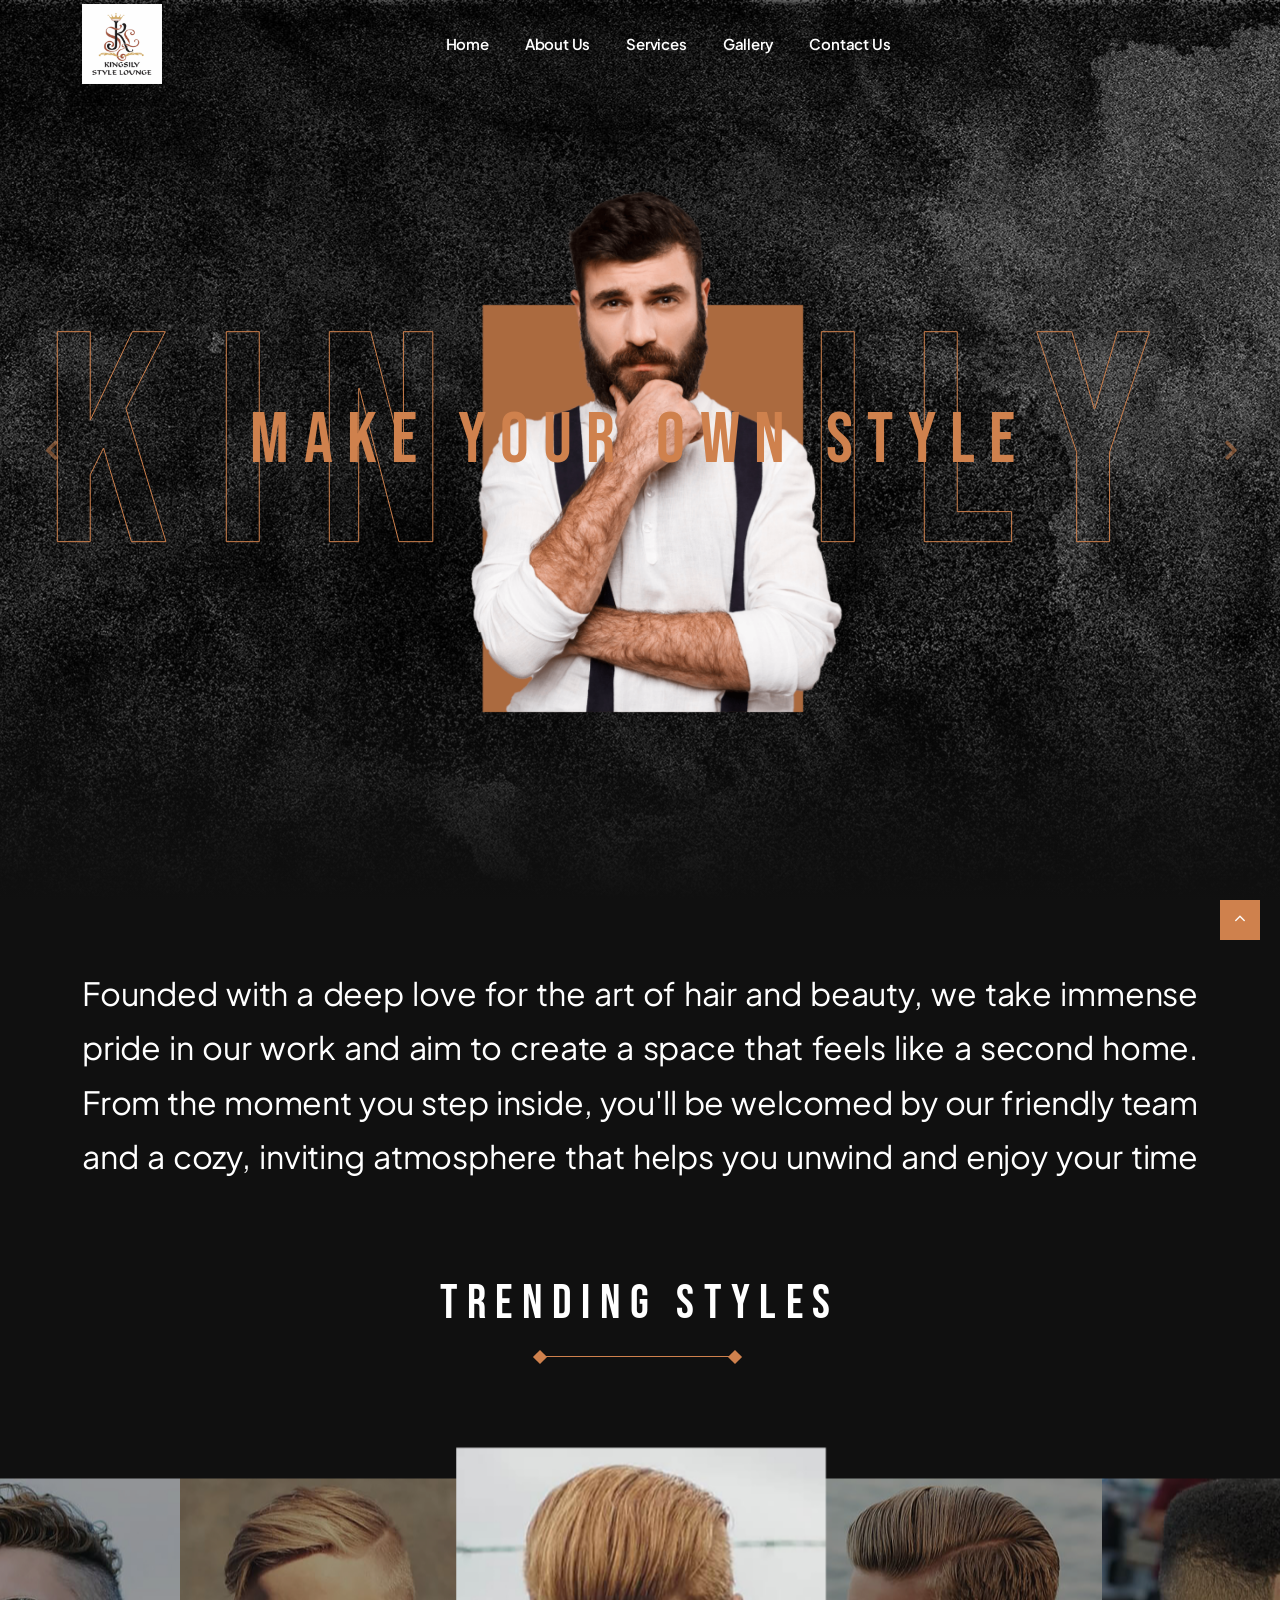
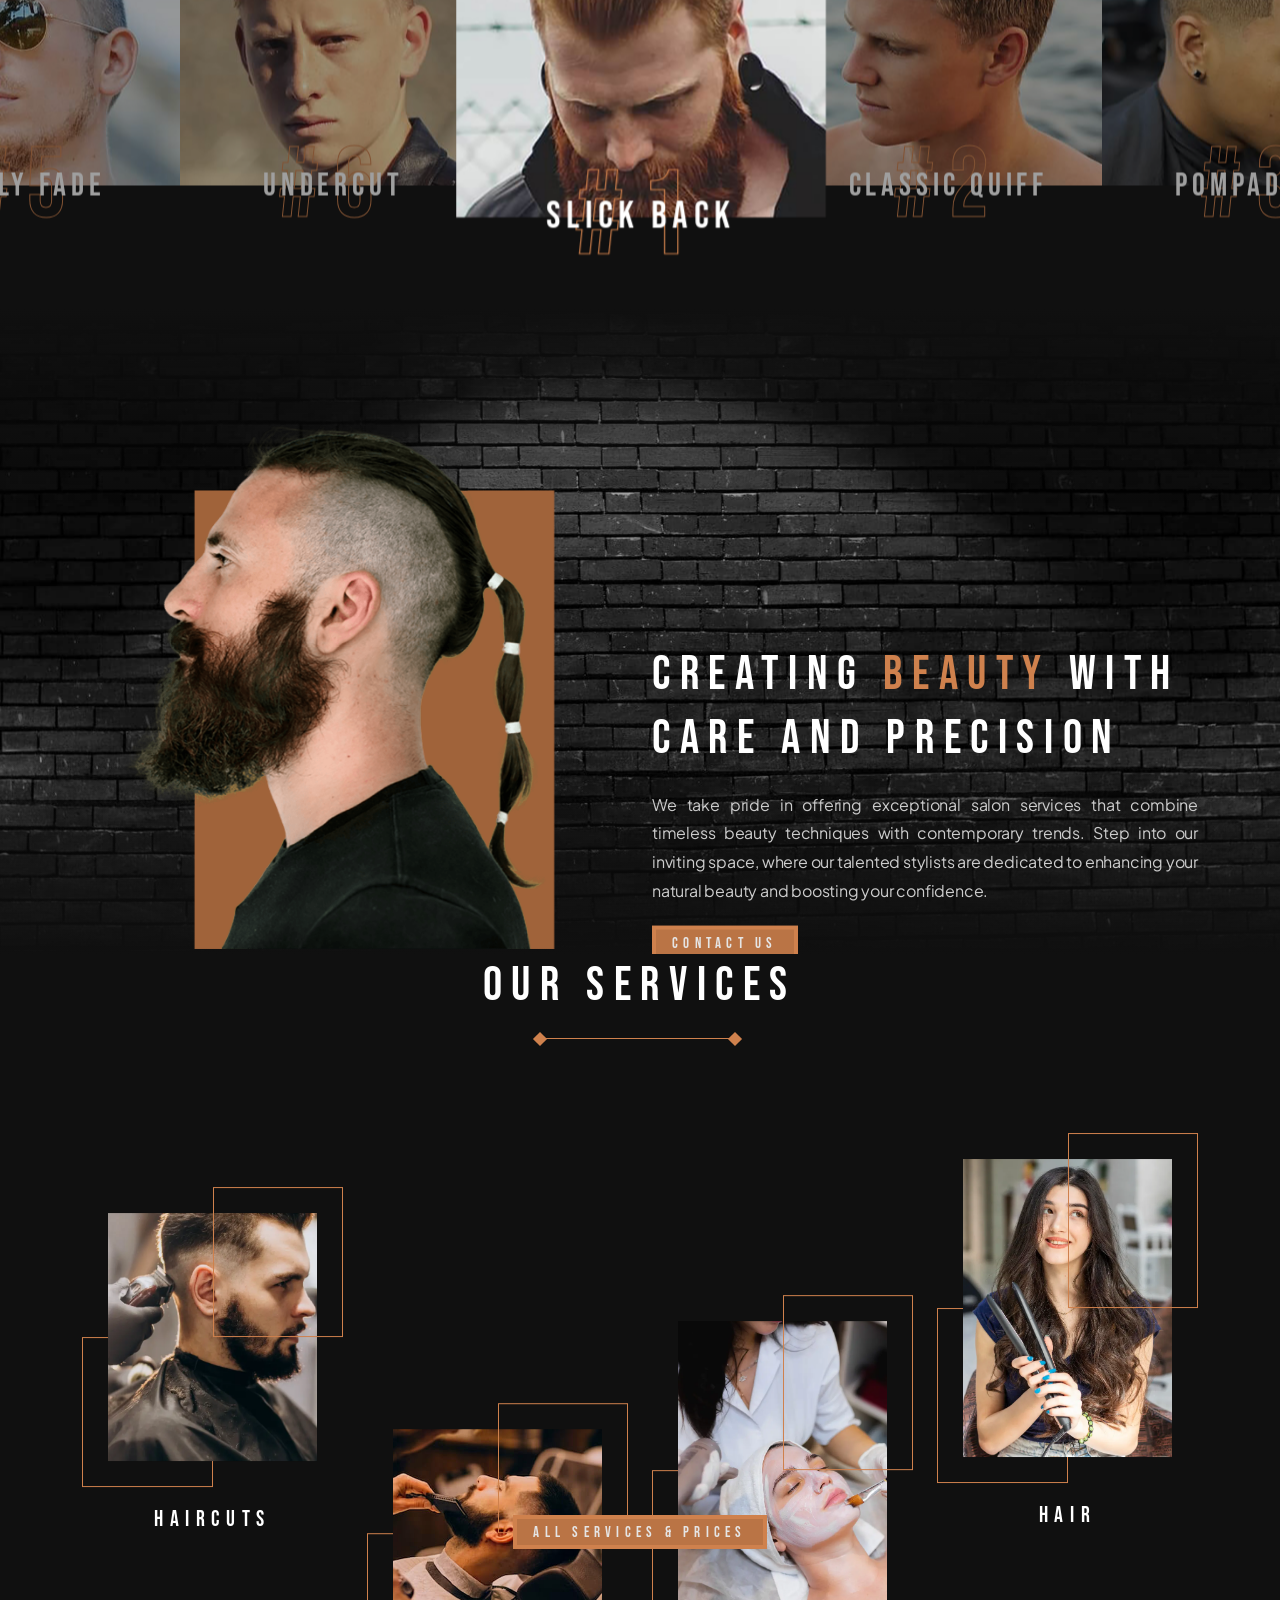
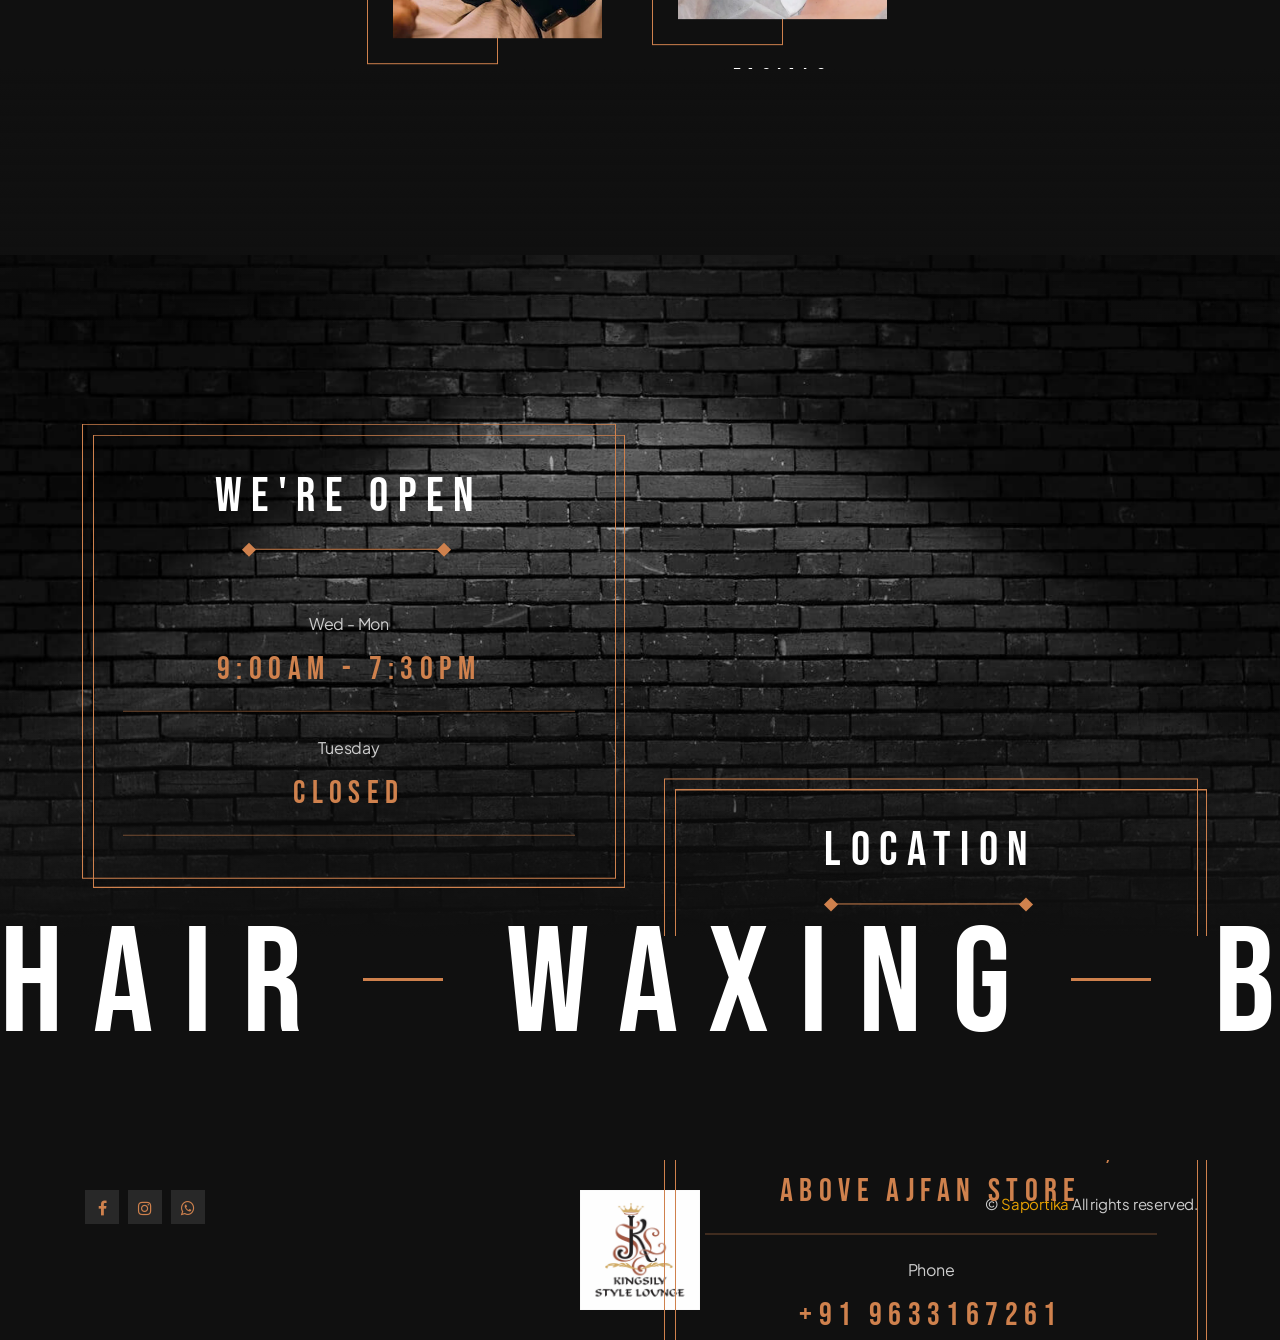
==== index.html @ b2669f30 "Commit" ====
<!DOCTYPE html>
<html lang="zxx">

<head>
    <title>Blaxcut - Barbershop Website Template</title>
    <link rel="icon" href="images/icon.png" type="image/gif" sizes="16x16">
    <meta content="text/html;charset=utf-8" http-equiv="Content-Type">
    <meta content="width=device-width, initial-scale=1.0" name="viewport" >
    <meta content="Blaxcut - Barbershop Website Template" name="description" >
    <meta content="" name="keywords" >
    <meta content="" name="author" >
    <!-- CSS Files
    ================================================== -->
    <link href="css/bootstrap.min.css" rel="stylesheet" type="text/css" id="bootstrap">
    <link href="css/mdb.min.css" rel="stylesheet" type="text/css" id="mdb" >
    <link href="css/plugins.css" rel="stylesheet" type="text/css" >
    <link href="css/style.css" rel="stylesheet" type="text/css" >
    <link href="css/coloring.css" rel="stylesheet" type="text/css" >
    <!-- color scheme -->
    <link id="colors" href="css/colors/scheme-01.css" rel="stylesheet" type="text/css" >
</head>

<body class="dark-scheme">
    <div id="wrapper">
        
        <!-- page preloader begin -->
        <div id="de-loader"></div>
        <!-- page preloader close -->

        <!-- header begin -->
        <header class="transparent">
            <div class="container">
                <div class="row">
                    <div class="col-md-12">
                        <div class="de-flex sm-pt10">
                            <div class="de-flex-col">
                                <div class="de-flex-col">
                                    <!-- logo begin -->
                                    <div id="logo">
                                        <a href="index.html">
                                            <img class="logo-main" src="images/logo2.png" alt="" style="max-width: 80px;">
                                            <img class="logo-mobile" src="images/logo2.png" alt="" style="max-width: 80px;">
                                        </a>
                                    </div>
                                    <!-- logo close -->
                                </div>
                            </div>
                            <div class="de-flex-col header-col-mid">
                                <ul id="mainmenu">
                                    <li><a class="menu-item" href="index.html">Home</a></li>
                                    <li><a class="menu-item" href="about.html">About Us</a></li>
                                    <li><a class="menu-item" href="services.html">Services</a></li>
                                    <li><a class="menu-item" href="gallery.html">Gallery</a></li>
                                    <li><a class="menu-item" href="contact.html">Contact Us</a></li>
                                </ul>
                            </div>
                            <div class="de-flex-col">
                                <div class="menu_side_area">
                                    
                                </div>
                            </div>
                        </div>
                    </div>
                </div>
            </div>
        </header>
        <!-- header close -->
        <!-- content begin -->
        <div class="no-bottom no-top" id="content">
            <div id="top"></div>
            <section id="de-carousel" class="no-top no-bottom carousel slide text-light carousel-fade" data-mdb-ride="carousel">
              <!-- Inner -->
              <div class="carousel-inner">
                    <!-- Single item -->
                    <div class="carousel-item active jarallax">
                        <img src="images/background/7.jpg" class="jarallax-img" alt="">
                        <div class="d-content relative z1000">
                            <div class="wm wm-carousel mt-30" data-jarallax-element="-50">
                                <div class="wow fadeInRight">Kingsily <span class="t2">Style Lounge</span></div>
                            </div>
                            <div class="top-center">
                                <div class="wow fadeInRight">
                                    <h1 class="id-color">Make Your Own Style</h1>
                                </div>
                            </div>                        
                            <div class="v-center">
                                <div class="container">
                                        <div class="row align-items-center">     
                                            <div class="col-lg-6 offset-lg-3 d-flex">
                                                <img src="images/misc/man.png" class="wow fadeInLeft" data-wow-delay=".3s" data-wow-duration="1.5s" alt="">
                                            </div>
                                        </div>
                                    </div>
                            </div>
                        </div>
                        <div class="de-gradient-edge-bottom"></div>
                    </div>
                    <!-- Single item -->                    
                
                </div>
              <!-- Inner -->

              <!-- Controls -->
              <a class="carousel-control-prev" href="#de-carousel" role="button" data-mdb-slide="prev">
                <span class="carousel-control-prev-icon" aria-hidden="true"></span>
                <span class="sr-only">Previous</span>
              </a>
              <a class="carousel-control-next" href="#de-carousel" role="button" data-mdb-slide="next">
                <span class="carousel-control-next-icon" aria-hidden="true"></span>
                <span class="sr-only">Next</span>
              </a>              
            </section>

            <section aria-label="section" class="no-top no-bottom">

                <div class="container">
                    <div class="row">
                        <div class="col-lg-12" data-jarallax-element="-50">
                            <p class="lead big wow fadeInUp justify">Founded with a deep love for the art of hair and beauty, we take immense pride in our work and aim to create a space that feels like a second home. From the moment you step inside, you'll be welcomed by our friendly team and a cozy, inviting atmosphere that helps you unwind and enjoy your time with us.
                            </p>
                        </div>
                    </div>
                </div>
            </section>

            <section id="section-trending" class="pt80">
                <div class="container-fluid">
                    <div class="row">
                        <div class="col-lg-8 offset-lg-2 text-center">
                            <h2 class="wow fadeIn">Trending Styles</h2>
                            <div class="de-separator"></div>
                            <div class="spacer-single"></div>
                        </div>
                    </div>
                    <div class="row">
                        <div class="col-lg-12" data-jarallax-element="-20">
                            <div class="d-carousel wow fadeInRight" >
                                <div id="item-carousel-big" class="owl-carousel no-hide owl-center" data-wow-delay="1s">
                                    <div class="c-item">                            
                                        <a href="#">
                                            <span class="c-item_info">
                                                <span class="c-item_title">Slick Back</span>
                                                <span class="c-item_wm">#1</span>
                                            </span>
                                        
                                            <div class="c-item_wrap">
                                                <img src="images/hairstyles/1.jpg" class="lazy img-fluid" alt="">
                                            </div>
                                        </a>
                                    </div>

                                    <div class="c-item">                            
                                        <a href="#">
                                            <span class="c-item_info">
                                                <span class="c-item_title">Classic Quiff</span>
                                                <span class="c-item_wm">#2</span>
                                            </span>
                                        
                                            <div class="c-item_wrap">
                                                <img src="images/hairstyles/2.jpg" class="lazy img-fluid" alt="">
                                            </div>
                                        </a>
                                    </div>

                                    <div class="c-item">                            
                                        <a href="#">
                                            <span class="c-item_info">
                                                <span class="c-item_title">Pompadour</span>
                                                <span class="c-item_wm">#3</span>
                                            </span>
                                        
                                            <div class="c-item_wrap">
                                                <img src="images/hairstyles/3.jpg" class="lazy img-fluid" alt="">
                                            </div>
                                        </a>
                                    </div>  

                                    <div class="c-item">                            
                                        <a href="#">
                                            <span class="c-item_info">
                                                <span class="c-item_title">Fringe</span>
                                                <span class="c-item_wm">#4</span>
                                            </span>
                                            
                                            <div class="c-item_wrap">
                                                <img src="images/hairstyles/4.jpg" class="lazy img-fluid" alt="">
                                            </div>
                                        </a>
                                    </div>                      


                                    <div class="c-item">                            
                                        <a href="#">
                                            <span class="c-item_info">
                                                <span class="c-item_title">Curly Fade</span>
                                                <span class="c-item_wm">#5</span>
                                            </span>
                                            
                                            <div class="c-item_wrap">
                                                <img src="images/hairstyles/5.jpg" class="lazy img-fluid" alt="">
                                            </div>
                                        </a>
                                    </div>

                                    <div class="c-item">                            
                                        <a href="#">
                                            <span class="c-item_info">
                                                <span class="c-item_title">Undercut</span>
                                                <span class="c-item_wm">#6</span>
                                            </span>
                                            
                                            <div class="c-item_wrap">
                                                <img src="images/hairstyles/6.jpg" class="lazy img-fluid" alt="">
                                            </div>
                                        </a>
                                    </div>
                                    
                                </div>
                                    <div class="d-arrow-left mod-a"><i class="fa fa-angle-left"></i></div>
                                    <div class="d-arrow-right mod-a"><i class="fa fa-angle-right"></i></div>
                            </div>
                            <div class="spacer-double"></div>
                        </div>
                    </div>
                </div>
            </section>

            <section class="no-top jarallax">
                <div class="de-gradient-edge-top"></div>
                <img src="images/background/1.jpg" class="jarallax-img" alt="">
                <div class="container relative z1000">
                    <div class="row align-items-center">
                        <div class="col-lg-6" data-jarallax-element="-30">
                            <img src="images/misc/man-2.png" class="img-fluid wow fadeInRight" alt="">
                        </div>
                        <div class="col-lg-6" data-jarallax-element="-60">
                            <h2 class="wow fadeInRight" data-wow-delay=".3s">Creating <span class="id-color">Beauty</span> with Care and Precision</h2>
                            <p class="wow justify fadeInRight" data-wow-delay=".4s">We take pride in offering exceptional salon services that combine timeless beauty techniques with contemporary trends. Step into our inviting space, where our talented stylists are dedicated to enhancing your natural beauty and boosting your confidence.</p>
                            <a href="contact.html" class="btn-main wow fadeInRight" data-wow-delay=".5s">Contact Us</a>
                        </div>
                    </div>
                </div>
                <div class="de-gradient-edge-bottom"></div>
            </section>

            <section aria-label="section" class="no-top">
                <div class="container">
                    <div class="row">
                        <div class="col-lg-12 text-center">
                            <h2 class="wow fadeIn">Our Services</h2>
                            <div class="de-separator"></div>
                        </div>
                        <div class="col-lg-3 text-center" data-jarallax-element="-20">
                            <div class="de-box-a">
                                <div class="d-image">
                                    <img src="images/services/7.webp" alt="" style="min-height: 300px; max-height: 350px;
                                    object-fit: cover;">
                                </div>
                                <div class="d-deco-1"></div>
                                <div class="d-deco-2"></div>
                            </div>
                            <div class="spacer-20"></div>
                            <h4>Haircuts</h4>
                        </div>

                        <div class="col-lg-3 text-center" data-jarallax-element="-60">
                            <div class="de-box-a">
                                <div class="d-image">
                                    <img src="images/services/2.jpg" alt="">
                                </div>
                                <div class="d-deco-1"></div>
                                <div class="d-deco-2"></div>
                            </div>
                            <div class="spacer-20"></div>
                            <h4>Beard</h4>
                        </div>

                        <div class="col-lg-3 text-center" data-jarallax-element="-40">
                            <div class="de-box-a">
                                <div class="d-image">
                                    <img src="images/services/5.webp" alt="" style="max-height: 350px;
                                    object-fit: cover;">
                                </div>
                                <div class="d-deco-1"></div>
                                <div class="d-deco-2"></div>
                            </div>
                            <div class="spacer-20"></div>
                            <h4>Facials</h4>
                        </div>

                        <div class="col-lg-3 text-center" data-jarallax-element="-10">
                            <div class="de-box-a">
                                <div class="d-image">
                                    <img src="images/services/6.webp" alt="" style="max-height: 350px;
                                    object-fit: cover;">
                                </div>
                                <div class="d-deco-1"></div>
                                <div class="d-deco-2"></div>
                            </div>
                            <div class="spacer-20"></div>
                            <h4>Hair</h4>
                        </div>
                    </div>
                    <div class="spacer-single"></div>
                    <div class="text-center">
                        <a href="services.html" class="btn-main">All Services &amp; Prices</a>
                    </div>
                </div>
            </section>

            <section class="jarallax no-top">
                <div class="de-gradient-edge-top"></div>
                <img src="images/background/1.jpg" class="jarallax-img" alt="">
                <div class="container relative z1000">
                    <div class="row gx-5">
                        <div class="col-lg-6 text-center" data-jarallax-element="-50">
                            <div class="d-sch-table">
                                <h2 class="wow fadeIn">We're Open</h2>
                                <div class="de-separator"></div>
                                <div class="d-col">
                                    <div class="d-title">Wed - Mon</div>
                                    <div class="d-content id-color">9:00AM - 7:30PM</div>
                                </div>
                                <div class="d-col">
                                    <div class="d-title">Tuesday</div>
                                    <div class="d-content id-color">Closed</div>
                                </div>
                                <!-- <div class="d-col">
                                    <div class="d-title">Sat - Sun</div>
                                    <div class="d-content id-color">9:30AM - 5:30PM</div>
                                </div> -->
                                <div class="d-deco"></div>
                            </div>
                        </div>

                        <div class="col-lg-6 text-center" data-jarallax-element="-100">
                            <div class="d-sch-table">
                                <h2 class="wow fadeIn">Location</h2>
                                <div class="de-separator"></div>
                                <div class="d-col">
                                    <div class="d-title">Address</div>
                                    <div class="d-content id-color">Isac & Geetha's Image Centre 3rd floor, Kakkanad - 682037
Seaport-Airport Road, Above Ajfan store</div>
                                </div>
                                <div class="d-col">
                                    <div class="d-title">Phone</div>
                                    <div class="d-content id-color">+91 9633167261</div>
                                </div>
                                <div class="d-col">
                                    <div class="d-title">Email</div>
                                    <div class="d-content id-color">kingsily9ole@gmail.com</div>
                                </div>
                                <div class="d-deco"></div>
                            </div>
                        </div>
                    </div>
                </div>
                <div class="de-gradient-edge-bottom"></div>
            </section>

            <section aria-label="section" class="no-top">
                <div class="wow fadeInRight d-flex">
                  <div class="de-marquee-list wow">
                    <div class="d-item">
                      <span class="d-item-txt">Hair</span>
                      <span class="d-item-display">
                        <i class="d-item-block"></i>
                      </span>
                      <span class="d-item-txt">Waxing</span>
                      <span class="d-item-display">
                        <i class="d-item-block"></i>
                      </span>
                      <span class="d-item-txt">Bleach</span>
                      <span class="d-item-display">
                        <i class="d-item-block"></i>
                      </span>
                      <span class="d-item-txt">De-Tan</span>
                      <span class="d-item-display">
                        <i class="d-item-block"></i>
                      </span>
                      <span class="d-item-txt">Threading</span>
                      <span class="d-item-display">
                        <i class="d-item-block"></i>
                      </span>
                      <span class="d-item-txt">Manicure & Pedicure</span>
                      <span class="d-item-display">
                        <i class="d-item-block"></i>
                      </span>
                      <span class="d-item-txt">Hair Color</span>
                      <span class="d-item-display">
                        <i class="d-item-block"></i>
                      </span>
                      <span class="d-item-txt">Hair Spa</span>
                      <span class="d-item-display">
                        <i class="d-item-block"></i>
                      </span>
                     </div>
                  </div>
                </div>
            </section>
            
        </div>
        <!-- content close -->
        <a href="#" id="back-to-top"></a>
        <!-- footer begin -->
        <footer>
            <div class="container">
                <div class="row g-4">
                    
                    <div class="col-lg-4 text-lg-start text-center">
                        <div class="social-icons">
                            <a href="https://www.facebook.com/p/Kingsily-Style-Lounge-100063586610848/" target="_blank"><i class="fa fa-facebook fa-lg"></i></a>
                            <a href="https://www.instagram.com/kingsily_ksl/?hl=en" target="_blank"><i class="fa fa-instagram fa-lg"></i></a>
                            <a href="https://wa.link/ezz4oo" target="_blank"><i class="fa fa-whatsapp fa-lg"></i></a>
                        </div>
                    </div>
                    <div class="col-lg-4 text-lg-center text-center">
                        <img src="images/logo2.png" class="" alt="" style="max-width: 120px;">
                    </div>
                    <div class="col-lg-4 text-lg-end text-center">
                        © <a href="https://saportika.in" style="color: #E6A002">Saportika</a> All rights reserved.
                    </div>
                </div>
            </div>
        </footer>
        <!-- footer close -->
    </div>
    
    <!-- Javascript Files
    ================================================== -->
    <script src="js/plugins.js"></script>
    <script src="js/designesia.js"></script>
    <script src="js/custom-marquee.js"></script>
</body>

</html>
---- css/style.css ----
/* ================================================== */

/* Blaxcut
/* created by designesia

@charset "utf-8";

Table of content:

* body
* header
  * subheader
* navigation
* content
* section
* footer
* sidebar
* blog
* products
* contact
* elements
  * address
  * border
  * box icon
  * breadcrumb
  * button and link
  * columns
  * counter
  * divider
  * dropcap
  * heading
  * icon font
  * list
  * map
  * package
  * page heading
  * pagination
  * pricing
  * preloader
  * progress bar
  * social icons
  * spacer
  * tabs
  * team
  * testimonial
* plugins
* media query
*/

/* ================================================== */

/* ================================================== */
/* import fonts */
/* ================================================== */

@import url('https://fonts.googleapis.com/css2?family=Plus+Jakarta+Sans:ital,wght@0,200;0,300;0,400;0,500;0,600;0,700;0,800;1,200;1,300;1,400;1,500;1,600;1,700;1,800&display=swap');
@import url('https://fonts.googleapis.com/css2?family=Bebas+Neue:ital,wght@0,200;0,300;0,400;0,500;0,600;0,700;0,800;1,200;1,300;1,400;1,500;1,600;1,700;1,800&display=swap');

/* ================================================== */
/* import icons */
/* ================================================== */

@import url("../fonts/font-awesome/css/font-awesome.css");
@import url("../fonts/elegant_font/HTML_CSS/style.css");
@import url("../fonts/et-line-font/style.css");
@import url("../fonts/icofont/icofont.min.css");

* {
  --title-font: "Bebas Neue", Helvetica, Arial, sans-serif;
  --body-font: "Plus Jakarta Sans", Helvetica, Arial, sans-serif;
  --border-default: solid 1px rgba(30, 30, 30, 1);
  --bg-color-even: #E8E8E8;
  --bg-color-odd: #F4F4F4;
  --bg-color-dark: #101010;
  --body-font-color: #757575;
  --dark-body-font-color: #cccccc;

}

.g-custom {
  --bs-gutter-x: 30px;
  --bs-gutter-y: 30px;
}

.g-custom-x {
  --bs-gutter-x: 30px;
}

/* ================================================== */


/* body */


/* ================================================== */

html {
  overflow-x: hidden;
  padding: 0;
  margin: 0;
  background: #ffffff;
}

body {
  font-family: var(--body-font);
  font-size: 16px;
  font-weight: 400;
  color: var(--body-font-color);
  padding: 0;
  line-height: 1.8em;
  word-spacing: 0px;
  letter-spacing: -0.2px;
}

.dark-scheme {
  color: var(--dark-body-font-color);
}

body.dark-scheme {
  background: var(--bg-color-even);
}

body.boxed {
  margin: 30px;
  overflow: hidden;
  border: solid 1px #eee;
}

body .owl-stage .owl-item {
  margin-bottom: 15px;

}

#wrapper {
  position: relative;
  overflow: hidden;
}

.de-navbar-left #wrapper {
  overflow: visible;
}

a,
a:hover {
  text-decoration: none;
}

a.a-underline {
  display: inline-block;
  position: relative;
  overflow: hidden;
}

a.a-underline span {
  display: block;
  position: relative;
  left: 0;
  bottom: 0;
  border-bottom: solid 1px #333;
  width: 0;
}

a.a-underline:hover span {
  width: 100%;
}

/* ================================================== */


/*  header  */


/* ================================================== */

header {
  width: 100%;
  position: absolute;
  left: 0;
  z-index: 1001;
  background: #2b313f;
  margin: 0;
  border-bottom: solid 1px rgba(255, 255, 255, 0);
}

header.header-s1 {
  top: 0;
}

header .info {
  display: none;
  color: #fff;
  padding: 10px 0 10px 0;
  width: 100%;
  z-index: 100;
  background: #242424;
}

header .info .col {
  display: inline-block;
  font-size: 12px;
}

header .info .col {
  padding-right: 30px;
}

header .info .col:last-child {
  padding-right: 0px;
}

header .info i {
  font-size: 14px;
  margin-right: 15px;
}

header .info .social.col {
  border: none;
}

header .info .social i {
  color: #fff;
  font-size: 14px;
  display: inline-block;
  float: none;
  padding: 0 10px 0 10px;
  margin: 0;
}

header .info strong {
  font-size: 12px;
}

header.header-bg {
  background: rgba(0, 0, 0, 0.5);
}

header.transparent {
  background: none;
}

body:not(.side-layout) header:not(.smaller):not(.header-mobile).header-light.transparent {
  background: rgba(255, 255, 255, 0.0);
}

header.autoshow {
  top: -120px;
  height: 70px !important;
}

header.autoshow.scrollOn,
header.autoshow.scrollOff {
  -o-transition: .5s;
  -ms-transition: .5s;
  -moz-transition: .5s;
  -webkit-transition: .5s;
  transition: .5s;
  outline: none;
}

header.autoshow.scrollOn {
  top: 0;
}

header.autoshow.scrollOff {
  top: -120px;
}

header div#logo {
  color: white;
  -webkit-transition: all 0.3s;
  -moz-transition: all 0.3s;
  -ms-transition: all 0.3s;
  -o-transition: all 0.3s;
  transition: all 0.3s;
}

header .logo-2 {
  display: none;
}

header .logo-scroll {
  display: none;
}

header .logo,
header .logo-2 {
  font-family: var(--body-font);
  color: #fff;
  font-size: 40px;
  font-weight: 300;
}

header .logo-2 {
  color: #333;
}

header.header-full nav {
  float: left;
}

header nav a {
  -webkit-transition: all 0.3s;
  -moz-transition: all 0.3s;
  -ms-transition: all 0.3s;
  -o-transition: all 0.3s;
  transition: all 0.3s;
}

header nav a:hover {
  color: #555;
}

header.smaller #mainmenu ul ul {
  top: 0px;
}

header.smaller {
  position: fixed;
  top: 0px;
  background: rgba(255, 255, 255, .5);
}


.scroll-down {
    margin-top: -90px;
}

.scroll-up {
    margin-top: 0;
}

header.header-center.scroll-down{
  margin-top: -175px;
}

header.header-center #logo-center{
  display: inline-block;
  padding-top: 40px;
}

header.header-center #mainmenu{
  display: inline-block;
}

header.header-center{
  text-align: center;
}

header.header-center #logo{
  display: none;
}

.dark-scheme header.smaller {
  background: rgba(16, 16, 16, .8);
}

header.smaller .btn-rsvp {
  height: 100px;
  padding-top: 55px;
}

.boxed header.smaller {
  margin-top: 0px;
}

header.smaller div#logo,
header.s2 div#logo {}

header.smaller .logo-init {
  display: none;
}

header.smaller #topbar.topbar-dark {
  background: rgba(34, 34, 34, .05);
}

header.smaller #topbar.topbar-dark a {
  color: #333333;
}

header .logo-mobile {
  display: none;
}

header.smaller.scroll-dark {
  background: var(--bg-color-even);
}

header.header-light .h-phone,
header.smaller.scroll-light .h-phone {
  color: #202020;
}

header:not(.header-light).smaller.scroll-light div#logo .logo {
  display: none;
}

header.smaller.scroll-light div#logo .logo-2 {
  display: inline-block;
}

header.smaller.scroll-light div#logo .logo-scroll {
  display: inline-block;
}

header.smaller.header-light div#logo .logo {
  display: none;
}

header.smaller.scroll-light .social-icons i {
  color: #333;
}

header.smaller.scroll-light #mainmenu li a,
header.smaller.scroll-light #mainmenu li.has-child:after {
  color: #333333;
}

header.smaller.scroll-light #mainmenu li li a:hover {
  color: #ffffff;
}

.logo-smaller div#logo {
  width: 150px;
  height: 30px;
  line-height: 65px;
  font-size: 30px;
}

.logo-smaller div#logo img {
  font-size: 30px;
}

header.smaller div#logo .logo-1 {
  display: none;
}

header.smaller div#logo .logo-2 {
  display: inline-block;
}

.logo-small {
  margin-bottom: 20px;
}

header.de_header_2 {
  height: 125px;
}

header.de_header_2.smaller {
  height: 70px;
}

header.de_header_2.smaller .info {
  position: absolute;
  opacity: 0;
  z-index: -1;
}

header.header-full {
  padding-left: 40px;
  padding-right: 40px;
}

header .header-row {
  text-align: center;
}

header .header-col {
  position: relative;
  height: 100%;
}

/* left col header */
header .header-col.left {
  float: left;
  padding: 0 30px 0 0;
  /* border-right:solid 1px rgba(255,255,255,.2); */
}

/* middle col header */
header .header-col.mid {
  float: right;
}

header .header-col.mid .social-icons {
  float: right;
  /* border-left:solid 1px rgba(255,255,255,.2); */
  padding: 0 30px 0 30px;
}


.header-col-right {
  text-align: right;
}


.de-navbar-left {
  background: #151618;
}

.de-navbar-left #logo {
  padding: 40px;
  text-align: center;
  width: 100%;
}

.de-navbar-left header {
  position: relative;
  display: block;
  width: 100%;
  height: 100%;
  left: 0;
  background: none;
  padding: 30px;
  padding-right: 20px;
}

.de-navbar-left header #mainmenu {
  float: none;
  margin: 0;
  padding: 0;
}

.de-navbar-left header #mainmenu>li {
  display: block;
  margin: 0;
  float: none;
  text-align: center;
  font-family: var(--body-font);
  letter-spacing: 5px;
  font-size: 14px;
  padding: 0;
  padding-top: 10px;
  padding-bottom: 10px;
  border-bottom: solid 1px rgba(255, 255, 255, .1);
}

.de_light.de-navbar-left header #mainmenu>li {
  border-bottom: solid 1px rgba(0, 0, 0, .05);
}

.de-navbar-left header #mainmenu>li>a {
  padding: 0;
  opacity: .5;
}

.de_light.de-navbar-left header #mainmenu>li>a {
  color: #222;
}

.de-navbar-left header #mainmenu>li a:hover {
  opacity: 1;
}

.de-navbar-left header #mainmenu>li>a:after {
  content: none;
}

.de-navbar-left header nav {
  float: none;
}

/* subheader */

#subheader {
  text-align: center;
  overflow: hidden;
  padding: 50px 0 120px 0;
  position: relative;
}

#subheader h1 {
  font-size: 48px;
  margin-top: 100px;
  margin-bottom: 10px;
  letter-spacing: 1rem;
  margin-left: .5rem;
}

#subheader.dark {
  background-color: #1A1C26;
}

#subheader.dark h1 {
  color: #fff;
}

.de-navbar-left #subheader {
  padding-bottom: 120px;
}

#subheader .crumb {
  font-size: 14px;
  letter-spacing: 3px;
}

#subheader.text-light .crumb {
  color: #fff;
}

#subheader .small-border-deco {
  display: block;
  margin: 0 auto;
  margin-top: 20px;
  width: 100%;
  height: 1px;
  background: rgba(255, 255, 255, .1);
}

#subheader .small-border-deco span {
  display: block;
  margin: 0 auto;
  height: 2px;
  width: 100px;
}

#subheader.dark h2,
#subheader.dark h4 {
  color: #fff;
}

#subheader.dark h2 {
  font-size: 48px;
}

#subheader.s2 {
  text-align: left;
  padding: 120px 0 20px;
  border: solid 1px #ddd;
  border-left: none;
  border-right: none;
}

.rtl #subheader.s2 {
  text-align: right;
}


#subheader.s2 h1,
#subheader.s2 .crumb {
  margin: 0;
  padding: 0;
}

#subheader.s2 .crumb {
  float: right;
  margin-top: 10px;
}

.rtl #subheader.s2 .crumb {
  float: left;
}

#subheader.sh-plain {
  padding: 100px 0 60px 0;
}

.de-navbar-left.de_light #subheader h1 {
  color: #222;
}

#profile_banner {
  min-height: 360px;
}

/* ================================================== */


/* navigation */


/* ================================================== */

#mainmenu {
  font-family: var(--body-font);
  font-size: 15px;
  margin: 0 auto;
  float: none;
}

#mainmenu.s2{
  font-family: var(--body-font);
}

#mainmenu ul {
  margin: 0px 0px;
  padding: 0px;
  height: 30px;
  background: #ffffff;
  color: var(--body-font-color);
}

#mainmenu ul:not(.mega) {
  border: solid 1px #dddddd;
}

.dark-scheme #mainmenu ul {
  background: #101010;
  border: solid 1px rgba(255, 255, 255, .1);
}

.dark-scheme #mainmenu ul.mega {
  background: #101010;
}

#mainmenu li {
  margin: 0px 0px;
  padding: 0px 0px;
  float: left;
  display: inline;
  list-style: none;
  position: relative;
}

#mainmenu>li {
  margin-right: 30px;
}

#mainmenu>li.has-child:after {
  font-family: FontAwesome;
  content: "\f078";
  padding-left: 5px;
  font-size: 8px;
  position: relative;
  top: -2px;
}

.rtl #mainmenu li.has-child:after {
  padding-left: 15px;
}

.header-light #mainmenu li.has-child:after {
  color: rgba(0, 0, 0, .5);
}

#mainmenu li>a {
  font-weight: 600;
  padding-right: 6px;
}

#mainmenu.s2 li>a{
  letter-spacing: 0;
}

#mainmenu li.has-child>a {
  padding-right: 0px;
}

#mainmenu a {
  position: relative;
  display: inline-block;
  padding: 30px 0;
  text-decoration: none;
  color: #ffffff;
  text-align: center;
  outline: none;
}

#mainmenu p {
  line-height: 1.8em;
  margin-bottom: 0;
}

header.header-light #mainmenu a {
  color: #35404e;
}

#mainmenu a span:not(.badge) {
  position: relative;
  width: 0%;
  color: #ffffff;
  display: block;
  font-size: 10px;
  text-transform: uppercase;
  line-height: 14px;
  border-bottom: solid 2px #ffffff;
}

#mainmenu li:hover a span:not(.badge) {
  width: 100%;
}

#mainmenu li li a span:not(.badge) {
  float: right;
  margin-top: 5px;
}

#mainmenu a.active span:not(.badge) {
  width: 100%;
  margin-left: 0%;
}

.header-light {
  border-bottom: solid 1px rgba(255, 255, 255, 0);
}

.header-light #mainmenu>li>a {
  color: #222;
}

#mainmenu li li {
  font-family: var(--body-font);
  font-size: 14px;
}

#mainmenu li li:last-child {
  border-bottom: none;
}

#mainmenu li li a {
  padding: 5px 15px;
  border-top: none;
  color: #606060;
  width: 100%;
  border-left: none;
  text-align: left;
  font-weight: normal;
  border-bottom: solid 1px rgba(255, 255, 255, .1);
  letter-spacing: 0;
}

#mainmenu li:last-child>a {
  border-bottom: none;
}

.dark-scheme #mainmenu li li a {
  color: #ffffff;
}

.rtl #mainmenu li li a {
  text-align: right;
}

#mainmenu li li a:hover {
  color: #111;
}

#mainmenu li li a:after {
  content: none;
}

#mainmenu li li a:hover,
#mainmenu ul li:hover>a {
  color: #fff;
}

#mainmenu li ul {
  width: 190px;
  height: auto;
  position: absolute;
  left: 0px;
  z-index: 10;
  visibility: hidden;
  opacity: 0;
  border-radius: 3px;
}

#mainmenu ul li b {
  background: #333;
  color: #ffffff;
  padding: 0 3px;
  padding-bottom: 3px;
  font-size: 10px;
  margin-right: 3px;
  border-radius: 2px;
  -moz-border-radius: 2px;
  -webkit-border-radius: 2px;
}

#mainmenu li li {
  font-size: 14px;
  display: block;
  float: none;
  text-transform: none;
}

#mainmenu li:hover>ul {
  visibility: visible;
  opacity: 1;
  margin-top: 0px;
}

/* before edited 
#mainmenu li ul ul {
    left: 100%;
    top: 0px;
}
*/

#mainmenu li ul ul {
  top: 0px;
  margin-left: 188px;
}

#mainmenu select {
  padding: 10px;
  height: 36px;
  font-size: 14px;
  border: none;
  background: #ff4200;
  color: #eceff3;
}

#mainmenu select option {
  padding: 10px;
}

#mainmenu .btn-type {
  padding: 0;
  margin: 0;
}

#mainmenu .btn-type a {
  background: #eee;
  padding: 0;
  margin: 0;
}

#mainmenu>li ul.mega {
  position: fixed;
  left: 0;
  height: 0%;
  width: 100%;
  visibility: hidden;
  opacity: 0;
  overflow: hidden;
  padding: 0;
  -webkit-box-shadow: none;
  -moz-box-shadow: none;
  box-shadow: none;
  background: none;
}

#mainmenu>li ul.mega .sb-menu {
  background: #fff;
  border-radius: 6px;
  -moz-border-radius: 6px;
  -webkit-border-radius: 6px;
  border: solid 1px #dddddd;
}

.dark-scheme #mainmenu>li ul.mega .sb-menu {
  background: #101010;
  border-color: rgba(255, 255, 255, .1);
}

#mainmenu li:hover ul.mega {
  visibility: visible;
  opacity: 1;
}

#mainmenu li ul.mega>li,
#mainmenu li ul.mega>li a {
  width: 100%;
}

#mainmenu li ul.mega li.title {
  padding: 0px 10px 15px 10px;
  text-align: left;
  color: #fff;
  font-weight: bold;
}

#mainmenu li ul.mega>li ul {
  position: static;
  visibility: visible;
  opacity: 1;
  left: 0;
  float: none;
  width: 100%;
}

#mainmenu ul.mega>li ul li {
  margin: 0;
  padding: 0;
}

#mainmenu ul.mega>li ul li:last-child {
  border-bottom: none;
}

#mainmenu li ul.mega .menu-content {
  background: #171A21;
  padding: 30px;
}

#mainmenu li ul.mega li.title {
  font-family: var(--main-font);
  padding: 0px;
  text-align: left;
  font-weight: bold;
  color: #586383;
}

#mainmenu ul.mega>li ul {
  border: none;
}

#mainmenu li ul.mega ul li a {
  background: none;
  padding: 2px 0;
}

#mainmenu li ul.mega ul li a:hover {
  color: #35404e;
}

#mainmenu .box-icon {
  margin-bottom: 10px;
  line-height: 1.6em;
  background: rgba(var(--primary-color-rgb), .1);
  padding: 15px;
  margin: 0;
  height: 100%;
}

#mainmenu .box-icon:hover {
  background: rgba(var(--secondary-color-rgb), .2);
}


.menu-col {
  list-style: none;
  margin: 0;
  padding: 0;
  font-weight: 500;
  font-size: 16px;
}

.menu-col i {
  margin-right: 10px;
  text-align: center;
  min-width: 20px;
}

.menu-col li {
  margin-bottom: 10px;
}

.menu-col li a {
  padding: 10px 16px;
  display: block;
  color: #333333;
  border-radius: 6px;
  -moz-border-radius: 6px;
  -webkit-border-radius: 6px;
}

.menu-col li a.active,
.menu-col li a.active i {
  color: #ffffff;
}



header.header-mobile #mainmenu>li ul.mega {
  visibility: visible;
  opacity: 1;
}

header:not(.header-mobile) #mainmenu>li:hover ul.mega {
  height: auto;
}

/* menu toggle for mobile */

#menu-btn {
  display: none;
  float: right;
  width: 32px;
  height: 32px;
  padding: 4px;
  text-align: center;
  cursor: poInter;
  color: #fff;
  margin-top: 0px;
  margin-left: 20px;
  line-height: 1.5em;
}

#menu-btn:before {
  font-family: FontAwesome;
  content: "\f0c9";
  font-size: 20px;
}

#menu-btn:hover {
  background: #fff;
}

#menu-btn:hover:before {
  color: #222;
}

.rtl #menu-btn {
  float: left;
}

header.header-mobile.header-light,
header.header-mobile.header-light #menu-btn,
header.header-mobile.header-light #menu-btn:hover {
  background: none;
}

header.header-mobile.header-light #menu-btn {
  color: #222;
}


header.header-mobile.header-center #logo{
  display: block;
}

header.header-mobile.header-center #logo-center{
  display: none;
}

/* user account menu */

.de-login-menu {
  position: relative;
}

.de-menu-profile {
  cursor: pointer;
}

.de-menu-profile img {
  width: 38px;
  border-radius: 30px;
  -moz-border-radius: 30px;
  -webkit-border-radius: 30px;
  margin-left: 5px;
  margin-bottom: 2px;
}

#de-click-menu-notification {
  position: relative;
}

#de-click-menu-notification .d-count {
  display: inline-block;
  position: absolute;
  z-index: 100;
  background: #333;
  line-height: 1em;
  padding: 6px;
  width: 22px;
  border-radius: 30px;
  -moz-border-radius: 30px;
  -webkit-border-radius: 30px;
  top: -10px;
  right: -10px;
  color: #ffffff;
  font-weight: bold;
  font-size: 10px;
}

.de-menu-notification {
  cursor: pointer;
  display: inline-block;
  width: 38px;
  height: 38px;
  background: #eeeeee;
  text-align: center;
  line-height: 32px;
  border-radius: 30px;
  padding-top: 3px;
  margin-left: 5px;
}

.dark-scheme .de-menu-notification {
  background: rgba(255, 255, 255, .2);
  color: #ffffff;
}

.rtl .de-menu-notification {
  margin-right: 5px;
}

.de-submenu {
  text-align: left;
  opacity: 0;
  position: absolute;
  right: 0;
  background: #ffffff;
  padding: 15px 20px;
  margin: 0;
  margin-top: 10px;
  width: 250px;
  border-radius: 6px;
  -moz-border-radius: 6px;
  -webkit-border-radius: 6px;
  z-index: 1000;
  border: solid 1px #eeeeee;
  box-shadow: 0 0 6px rgba(0, 0, 0, 0.05);
}

.dark-scheme .de-submenu {
  background: var(--dark-scheme-color);
  border: solid 1px rgba(255, 255, 255, .1);
}

.rtl .de-submenu {
  right: auto;
  left: 0;
}

.de-submenu.open {
  opacity: 1;
}

.de-submenu .d-balance {
  font-size: 14px;
}

.de-submenu h4 {
  font-weight: bold;
  display: block;
  margin: 0;
  padding: 0;
  font-size: 16px;
  margin-top: 5px;
}

.d-name h4 {
  line-height: 1.2em;
  margin-bottom: 0;
}

.d-name span {
  font-size: 15px;
}

.rtl .de-submenu h4,
.rtl .d-name,
.rtl .d-balance {
  text-align: right;
}

.de-submenu-profile {
  list-style: none;
  margin: 0;
  padding: 0;
}

.rtl .de-submenu-profile {
  text-align: right;
}

.de-submenu-profile a {
  color: #0d0c22;
  font-weight: bold;
  font-size: 14px;
  display: block;
  background: #fff;
}

.dark-scheme .de-submenu-profile a {
  color: #fff;
}

.de-submenu-profile li {
  padding: 5px 0;
}

.de-submenu-profile li.de-line {
  border-top: solid 1px #bbbbbb;
  margin: 10px 0 8px 0;
  padding: 0;
}

.de-submenu-profile i {
  text-align: center;
  padding: 7px;
  background: #eee;
  color: #ffffff;
  border-radius: 30px;
  width: 28px;
  margin-right: 5px;
}

.dark-scheme .de-submenu-profile i {
  background: rgba(255, 255, 255, .1);
}

.de-submenu .d-wallet {
  position: relative;
}

.de-submenu .d-wallet .d-wallet-address {
  margin: 0;
  padding: 0;
  display: block;
  max-width: 69%;
  overflow: hidden;
  position: relative;
}

.de-submenu .d-wallet #btn_copy {
  right: 0;
  bottom: 4px;
}

.rtl .de-submenu .d-wallet #btn_copy {
  right: auto;
  left: 0;
}


#de-submenu-notification ul {
  margin: 0;
  margin-top: 10px;
  padding: 0;
  list-style: none;
}

#de-submenu-notification li {
  line-height: 20px;
  margin-bottom: 15px;
}

#de-submenu-notification li .d-time {
  display: block;
  font-size: 14px;
  color: #727272;
}

.dark-scheme #de-submenu-notification li .d-time {
  color: #999999;
}

#de-submenu-notification li a {
  color: #0d0c22;
}

.dark-scheme #de-submenu-notification li a {
  color: #ffffff;
}

#de-submenu-notification li .d-desc {
  margin-left: 45px;
}

.rtl #de-submenu-notification li .d-desc {
  text-align: right;
  margin-left: 0;
  margin-right: 45px;
}

#de-submenu-notification li img {
  width: 32px;
  height: 32px;
  position: absolute;
  border-radius: 30px;
  -moz-border-radius: 30px;
  -webkit-border-radius: 30px;
}

.rtl #de-submenu-notification li img {
  right: 20px;
}

#de-submenu-notification li:last-child {
  margin-bottom: 0;
}

.de-submenu .d-line {
  margin: 15px 0 15px 0;
  border-top: solid 1px #bbbbbb;
}

.dark-scheme .de-submenu .d-line {
  border-top-color: rgba(255, 255, 255, .1);
}

/* user account menu close */

/* ================================================== */


/* content */


/* ================================================== */

#content {
  width: 100%;
  background: #ffffff;
  padding: 90px 0 90px 0;
  z-index: 100;
}

.de_light #content {
  background: #ffffff;
}

#content {
  background: #ffffff;
}

.dark-scheme #content {
  background: var(--bg-color-even);
}

/* ================================================== */


/* section */


/* ================================================== */

section {
  padding: 120px 0 120px 0;
  position: relative;
}

#content.zebra section:nth-child(even) {
  background: #fcfcfc;
}

section:not(.relative) {}

section.no-bg,
#content.no-bg {
  background: none !important;
}

.dark-scheme section {
  background: #101010;
}

.no-bg {
  background: none !important;
}

.bgcolor-variation {
  background: #f6f6f6;
}

.overlay-gradient {
  width: 100%;
  height: 100%;
  z-index: 100;
  top: 0;
  padding: 90px 0 90px 0;
}

.de-navbar-left .container-fluid .container {
  width: 100%;
}

.de-navbar-left section {
  padding: 70px;
}

.de_light section {
  background: #ffffff;
}

.section-fixed {
  position: fixed;
  width: 100%;
  min-height: 100%;
  height: auto;
}

.full-height {
  overflow: hidden;
}

#particles-js {
  width: 100%;
  height: 100%;
  position: absolute;
  z-index: 0;
}

.text_top {
  position: relative;
  z-index: 1000;
}

/* ================================================== */


/* footer */


/* ================================================== */

footer {
  /*background:url('../images/logo-big.png') -50% center no-repeat var(--primary-color) !important;*/
  padding: 30px 0 30px 0;
  font-size: 15px;
}

footer {
  background: var(--bg-color-dark);
}

footer.footer-light {
  background: #ffffff;
}

footer.footer-light a {
  color: #5d6371;
}

footer p {
  line-height: 1.8em;
}

.dark-scheme footer a {
  color: var(--dark-body-font-color);
}

footer.footer-black {
  background: #222222;
}

footer h5,
.de_light footer h5 {
  color: #fff;
  font-size: 18px;
  text-transform: none;
}

footer a {
  color: #ffffff;
  text-decoration: none !important;
}

.de-navbar-left footer {
  padding: 70px 70px 0 70px;
}

.subfooter {
  border-top: solid 1px rgba(255, 255, 255, .1);
  padding: 20px 0 20px 0;
}

.footer-light .subfooter {
  border-top: solid 1px rgba(0, 0, 0, .1);
}

.de-navbar-left .subfooter {
  background: none;
}

header.side-header {
  border-bottom: none;
  margin: 0;
}

header.side-header .social-icons-2 {
  margin: 0 auto;
  margin-top: 50px;
  float: none;
  text-align: center;
}

header.side-header .social-icons-2 a {
  display: inline-block;
  margin: 0 2px 0 2px;
  background: #555;
  width: 36px;
  height: 36px;
  padding-top: 5px;
  display: inline-block;
  text-align: center;
  border-radius: 20px;
  -moz-border-radius: 20px;
  -webkit-border-radius: 20px;
  opacity: .2;
}

.de_light header.side-header .social-icons-2 a {
  background: #fff;
  color: #333;
}

header.side-header .social-icons-2 a:hover {
  opacity: 1;
}

.de-navbar-left.de_light header,
.de-navbar-left.de_light {
  background: rgba(var(--secondary-color-rgb), .1);
}

header.header-light-transparent {
  background: rgba(255, 255, 255, .5);
}

header.header-solid.header-light #mainmenu>li>a {
  color: #555;
}

header.header-solid.header-light .info {
  background: #eee;
  color: #555;
}

header.header-solid.header-light .info .social i {
  color: #222;
}

header.header-solid {
  background: #fff;
}

header.smaller.header-dark {
  background: #222222;
  border: none;
}

header.smaller.header-dark #mainmenu a {
  color: #fff;
}

header.s2 {
  background: #ffffff !important;
  border-bottom: solid 1px #eee;
  top: 0;
}

header.s2 #mainmenu>li>a {
  padding-top: 18px;
  padding-bottom: 18px;
}

.side-layout header.smaller.header-dark #mainmenu>li {
  border-bottom: solid 1px rgba(255, 255, 255, .1);
}

.side-layout header.smaller.header-dark #mainmenu>li:last-child {
  border-bottom: none;
}

header.header-mobile {
  position: fixed !important;
  background: #fff;
  top: 0;
  padding-bottom: 10px;
}

header.header-mobile.menu-open {
  background: #ddd;
}

header.header-mobile .container {
  max-width: 100% !important;
  padding-left: 20px;
  padding-right: 20px;
}

.dark-scheme header.header-mobile {
  background: #101010;
}

header.header-mobile.has-topbar .header-row,
header.header-mobile.has-topbar .header-col {
  margin-top: 10px;
}

header.header-mobile nav {
  float: none;
}

header.header-mobile .logo {
  display: none;
}

header.header-mobile .btn-rsvp {
  padding-top: 40px;
  height: 90px;
}

header.header-mobile .logo-2 {
  display: inline-block;
}

header.header-mobile.header-light {
  background: #fff;
}

header.header-mobile #mainmenu ul {
  padding: 0;
}

header.header-solid.header-light {
  background: #fff;
}

header.header-light .logo {
  display: none;
}

header.header-light .logo-2 {
  display: inline-block;
}

/* topbar start here */

#topbar {
  z-index: 1000;
  width: 100%;
  overflow: hidden;
  top: 0;
  background: rgba(0, 0, 0, .05);
}

#topbar.topbar-dark {
  background: rgba(34, 34, 34, .2);
}

#topbar a {
  color: #323232;
  font-weight: 500;
  text-decoration: none;
}

#topbar.text-light a {
  color: #ffffff;
}

.topbar-left,
.topbar-right {
  display: flex;
}

.topbar-right {
  float: right;
}

.topbar-solid {
  background: #ffffff;
}

.tb-light {
  background: #ffffff;
}

#topbar:not(.topbar-noborder) .topbar-right .topbar-widget {
  border-left: solid 1px rgba(255, 255, 255, .1);
}

#topbar:not(.topbar-noborder) .topbar-right span:last-child {
  border-right: solid 1px rgba(255, 255, 255, .1);
}

#topbar:not(.topbar-noborder) .topbar-light .topbar-right .topbar-widget {
  border-left: solid 1px #eee;
}

#topbar:not(.topbar-noborder) .topbar-light .topbar-right span:last-child {
  border-right: solid 1px #eee;
}

#topbar:not(.topbar-noborder) .tb-light .topbar-right .topbar-widget {
  border-left: solid 1px rgba(0, 0, 0, .1);
}

#topbar:not(.topbar-noborder) .tb-light .topbar-right span:last-child {
  border-right: solid 1px rgba(0, 0, 0, .1);
}

/* topbar left content */
.topbar-left {
  float: left;
}

#topbar:not(.topbar-noborder) .topbar-left .topbar-widget {
  border-right: solid 1px rgba(255, 255, 255, .1);
}

#topbar:not(.topbar-noborder) .topbar-light .topbar-left .topbar-widget {
  border-right: solid 1px #eee;
}

#topbar:not(.topbar-noborder) .topbar-left span:first-child {
  border-left: solid 1px rgba(255, 255, 255, .1);
}

#topbar:not(.topbar-noborder) .tb-light .topbar-left .topbar-widget {
  border-right: solid 1px rgba(0, 0, 0, .1);
}

#topbar:not(.topbar-noborder) .tb-light .topbar-left span:first-child {
  border-left: solid 1px rgba(0, 0, 0, .1);
}

.h-phone {
  position: relative;
  font-weight: bold;
  color: #000000;
  font-family: var(--title-font);
  padding-left: 40px;
  font-size: 20px;
  padding-top: 22px;
}

.h-phone span {
  display: inline-block;
  position: absolute;
  left: 40px;
  top: 0;
  font-size: 14px;
  font-weight: 500;
}

.h-phone i {
  display: inline-block;
  position: absolute;
  font-size: 40px;
  left: 0;
  top: 12px
}

/* topbar widget */
.topbar-widget {
  font-size: 14px;
  display: flex;
  padding: 3px 15px;
  font-weight: 400;
  height: 40px;
}

.topbar-widget.widget-text {
  padding-top: 6px;
}

.topbar-widget i {
  font-size: 16px;
  margin-top: 8px;
  margin-right: 10px;
}

.h-sub .topbar-widget {
  padding: 12px;
}

.topbar-widget:before {
  float: left;
  position: relative;
  font-family: "FontAwesome";
  font-size: 16px;
  margin-right: 10px;
}

.topbar-widget.tb-phone:before {
  content: "\f095";
}

.topbar-widget.tb-email:before {
  content: "\f003";
}

.topbar-widget.tb-opening-hours:before {
  content: "\f017";
}

.topbar-widget.tb-social {
  padding: 0;
}

.topbar-widget.tb-social a {
  font-size: 14px;
  display: flex;
  padding: 5px;
  padding-left: 15px;
  display: inline-block;
  text-align: center;
}

.topbar-widget a span {
  font-weight: bold;
  margin-right: 10px;
  border-radius: 30px;
  -moz-border-radius: 30px;
  -webkit-border-radius: 30px;
}

#topbar:not(.topbar-noborder) .topbar-light .topbar-widget.tb-social a,
#topbar:not(.topbar-noborder) .topbar-light .topbar-widget.tb-social a:first-child {
  border-left: solid 1px rgba(0, 0, 0, .1);
}

#topbar:not(.topbar-noborder) .topbar-widget.tb-social a {
  border-left: solid 1px rgba(255, 255, 255, .1);
}

.tb-light .topbar-widget.tb-social a {
  border-left: solid 1px rgba(0, 0, 0, .1);
}

.topbar-widget.tb-social a:first-child {
  border: none;
}

/* topbar end here */

#de-sidebar {
  padding: 0px;
}

/* ================================================== */


/* blog */


/* ================================================== */

.blog-list {
  margin: 0;
  padding: 0;
}

/* blog list */

.blog-list>div {
  list-style: none;
  line-height: 1.7em;
  margin-top: 0px;
  border-bottom: solid 1px rgba(255, 255, 255, .1);
  margin-bottom: 20px;
}

.blog-list img {
  margin-bottom: 20px;
}

.de_light .blog-list li {
  border-bottom: solid 1px #ddd;
}

.blog-list h4 {
  margin-top: 20px;
}

.blog-list h4 a {
  color: #fff;
}

.de_light .blog-list h4 a {
  color: #222222;
}

.de_light .text-light .blog-list h4 a {
  color: #fff;
}

.blog-list .btn-more {
  padding: 3px 25px 3px 25px;
  color: #111;
  text-transform: uppercase;
  text-decoration: none;
  font-weight: 700;
  float: right;
}

.blog-list .btn-more:hover {
  background: #fff;
}

.de_light .blog-list .btn-more:hover {
  background: #222;
  color: #fff;
}

.blog-list .post-text {
  padding-left: 80px;
}

.bloglist .post-text a.btn-main {
  display: inline-block;
  margin-top: 0px;
  padding: 5px 25px;
}

.blog-list .blog-slider {
  margin-bottom: -60px;
}

.blog-list .date-box {
  position: absolute;
  text-align: center;
  text-shadow: none;
}

.blog-list .date-box .day,
.blog-list .date-box .month {
  display: block;
  color: #fff;
  text-align: center;
  width: 40px;
  z-index: 100;
}

.de_light .blog-list .date-box .month {
  color: #222222;
}

.blog-list .date-box {
  text-align: center;
  background: #f6f6f6;
  padding: 10px;
}

.blog-list .date-box .month {
  font-size: 14px;
}

.blog-list .date-box .day {
  font-family: var(--body-font);
  color: #222222;
  font-weight: bold;
  font-size: 28px;
}

.blog-list .date-box .month {
  font-family: var(--body-font);
  color: #fff;
  font-size: 13px;
  letter-spacing: 3px;
}

.de_light .blog-list .date-box .month {
  border-bottom-color: #ddd;
}

.de_light .text-light .blog-list .date-box .month {
  color: #fff;
}

/* de-bloglist-type-1 */
.de-bloglist-type-1 .d-content {
  display: block;
  border-bottom: solid 1px rgba(0, 0, 0, .1);
  padding-bottom: 15px;
  margin-bottom: 10px;
}

.de-bloglist-type-1 .d-image {
  position: absolute;
  overflow: hidden;
  width: 80px;
  border-radius: 3px;
  -moz-border-radius: 3px;
  -webkit-border-radius: 3px;
}

.de-bloglist-type-1 .d-image img {
  width: 100%;
}

.de-bloglist-type-1 .d-content {
  padding-left: 100px;
}

.de-bloglist-type-1 .d-content h4 {
  font-size: 16px;
  margin-bottom: 2px;
}

.de-bloglist-type-1 .d-date {
  position: relative;
  font-size: 12px;
  font-weight: 500;
  padding-left: 18px;
}

.de-bloglist-type-1 .d-date:before {
  font-family: "FontAwesome";
  font-weight: 300;
  color: var(--primary-color);
  content: "\f073";
  left: 0;
  position: absolute;
}


/* de-post-type-1 */
.de-post-type-1 {
  margin-bottom: 40px;
}

.de-post-type-1 .d-image {
  position: relative;
  overflow: hidden;
  border-radius: 8px;
  -moz-border-radius: 8px;
  -webkit-border-radius: 8px;
  margin-bottom: 20px;
}

.de-post-type-1 .d-image img {
  width: 100%;
}

.de-post-type-1 .d-meta {
  font-size: 12px;
  margin-bottom: 10px;
}

.de-post-type-1 .d-meta span {
  display: inline-block;
  font-weight: 600;
  margin-right: 30px;
  padding-left: 30px;
  position: relative;
}

.de-post-type-1 h4 {
  margin-bottom: 10px;
}

.de-post-type-1 h4 a {
  font-size: 20px;
  color: #333333;
  margin-bottom: 0px;
}

.de-post-type-1 .d-meta span:before {
  font-family: "FontAwesome";
  font-size: 20px;
  font-weight: 300;
  color: var(--primary-color);
  content: "";
  left: 0;
  position: absolute;
}

.de-post-type-1 .d-meta span.d-by:before {
  content: "\f007";
}

.de-post-type-1 .d-meta span.d-date:before {
  content: "\f073";
}

.de-post-type-1 .d-meta span.d-tags:before {
  content: "\f02c";
}

.blog-snippet li {
  border-bottom: none;
  margin-bottom: 0;
}

#blog-carousel .item.item {
  width: 100%;
}

.de-blog-c1{
  position: relative;
  margin-bottom: 40px;
}

.de-blog-c1 h4{
  font-size: 28px;
  font-family: var(--body-font);
  letter-spacing: 0;
  font-weight: 600;
  line-height: 1.3em;
}

.de-blog-c1 .d-date{
  color: #ffffff;
  position: absolute;
  left: 0;
  text-align: center;
}

.de-blog-c1 .d-date .d-month{
  max-width: 45px;
  border-bottom:solid 2px var(--primary-color);
  font-size: 24px;
  font-family: var(--title-font);
  letter-spacing: .5rem;
  margin-left: .5rem;
  margin-bottom: 20px;
}

.de-blog-c1 .d-date .d-day{
  font-size: 60px;
  letter-spacing: .1rem;
  font-family: var(--title-font);
  padding-left: .3rem;
}

.de-blog-c1 .d-image{
  padding-left: 100px;
  margin-bottom: 20px;
}

.de-blog-c1 .d-image img{
  width:100%;
}

/* blog comment */

#blog-comment {
  margin-top: 40px;
}

#blog-comment h5 {
  margin-bottom: 10px;
}

#blog-comment ul,
#blog-comment li {
  list-style: none;
  margin-left: -40px;
  padding-left: 0;
}

.rtl #blog-comment li {
  margin-right: -30px;
}

.rtl #blog-comment li li {
  margin-right: 40px;
}

#blog-comment li {
  min-height: 70px;
  margin-bottom: 20px;
  padding-bottom: 20px;
  border-bottom: solid 1px #eee;
}

.dark-scheme #blog-comment li {
  border-bottom-color: rgba(255, 255, 255, .1);
}

#blog-comment li .avatar {
  position: absolute;
  margin-top: 5px;
}

#blog-comment li .avatar img{
  width: 70px;
}

#blog-comment .comment {
  margin-left: 85px;
}

.rtl #blog-comment .comment {
  margin-left: 0;
  margin-right: 85px;
}

#blog-comment li {
  min-height: 70px;
  font-size: 14px;
  line-height: 1.6em;
}

#blog-comment li li {
  margin-left: 55px;
  padding-bottom: 0px;
  margin-top: 20px;
  padding-top: 10px;
  border-top: solid 1px #eee;
  border-bottom: none;
}

.dark-scheme #blog-comment li li {
  border-top-color: rgba(255, 255, 255, .1);
}

#blog-comment li li .avatar {
  position: absolute;
}

#blog-comment li li .comment {}

.comment-info {
  margin-left: 85px;
  margin-bottom: 5px;
}

.rtl .comment-info {
  margin-left: 0;
  margin-right: 85px;
}

.comment-info span {}

.comment-info .c_name {
  display: block;
  font-weight: 700;
  color: #555555;
}

.dark-scheme .comment-info .c_name {
  color: #ffffff;
}

.comment-info .c_reply {
  padding-left: 20px;
  margin-left: 20px;
  border-left: solid 1px #ddd;
  font-size: 12px;
}

.dark-scheme .comment-info .c_reply {
  border-left-color: rgba(255, 255, 255, .2);
}

.comment-info .c_date {
  font-size: 12px;
}

.blog-list h4 {
  color: #333;
}

.blog-list .post-wrapper {}

.blog-read h4 {
  color: #333;
  letter-spacing: normal;
  font-size: 24px;
  text-transform: none;
}

.blog-carousel ul,
.blog-carousel li {
  margin: 0;
  list-style: none;
}

.blog-carousel h4 {
  margin-bottom: 0px;
}

.blog-carousel p {
  margin-bottom: 10px;
}

.blog-carousel .post-date {
  text-transform: uppercase;
  letter-spacing: 3px;
  font-size: 11px;
  color: #888;
}

.bloglist {
  position: relative;
  overflow: hidden;
  margin-bottom: 15px;
}

.post-content {
  position: relative;
}

.post-content p {
  margin-bottom: 0px;
  font-size: 15px;
}

.post-text {
  padding-top: 20px;
}

.post-text h4 {
  margin-top: 10px;
  margin-bottom: 10px;
}

.post-text h4 a {
  font-weight: bold;
  font-family: var(--body-font);
  color: #1A1C26;
  text-decoration: none;
  line-height: 1.5em;
  letter-spacing: 0;
}

.dark-scheme .post-text h4 a {
  color: #ffffff;
}

.post-text .tags {
  font-size: 10px;
  text-transform: uppercase;
}

.p-tagline {
  position: absolute;
  z-index: 1;
  top: 20px;
  left: 20px;
}

.p-tagline {
  left: auto;
  right: 20px;
}

.p-tagline,
.p-title {
  font-family: var(--body-font);
  background: rgba(var(--primary-color-rgb), .2);
  border-radius: 3px;
  display: inline-block;
  font-size: 10px;
  font-weight: bold;
  letter-spacing: 2px;
  line-height: 10px;
  padding: 7px 10px 6px 10px;
  text-transform: uppercase;
  margin-bottom: 5px;
}

.p-tagline,
.p-title.invert {
  background: var(--secondary-color);
}

.p-title {
  font-size: 12px;
  margin-bottom: 20px;
}

.post-text .p-date {
  text-transform: uppercase;
  letter-spacing: 2px;
  font-size: 10px;
  font-weight: 500;
  color: #888888;
  padding: 5px 10px;
  background: rgba(0, 0, 0, .05);
  border-radius: 5px;
  -moz-border-radius: 5px;
  -webkit-border-radius: 5px;
}

.post-info {
  border-top: solid 1px rgba(0, 0, 0, .1);
  padding-top: 15px;
}

.blog-read img {
  margin-bottom: 20px;
}

.blog-read .post-text {
  padding: 0;
}

.post-date,
.post-comment,
.post-like,
.post-by,
.post-author {
  margin-right: 20px;
  font-size: 13px;
  font-family: var(--body-font);
}

.dark-scheme .post-date,
.dark-scheme .post-comment,
.dark-scheme .post-like,
.dark-scheme .post-by,
.dark-scheme .post-author {
  color: #ffffff;
}

.post-date {
  color: #323232;
}

.post-author {
  margin-top: 20px;
}

.post-author img {
  width: 46px;
  border-radius: 100%;
  -moz-border-radius: 100%;
  -webkit-border-radius: 100%;
}

.post-author img {
  position: absolute;
}

.post-author .d-name {
  line-height: 1.7em;
  padding-left: 60px;
  font-size: 15px;
}

.post-author .d-name span {
  display: block;
  font-size: 15px;
  font-weight: 600;
}


.post-date:before,
.post-comment:before,
.post-like:before,
.post-by:before {
  font-family: FontAwesome;
  padding-right: 10px;
  font-size: 11px;
}

.post-comment:before {
  content: "\f0e5";
}

.post-like:before {
  content: "\f08a";
}

/* blog comment form */

#commentform label {
  display: block;
}

#commentform input {
  width: 290px;
}

#commentform input:focus {
  border: solid 1px #999;
  background: #fff;
}

#commentform textarea {
  width: 97%;
  padding: 5px;
  height: 150px;
  color: #333;
}

#commentform textarea:focus {
  border: solid 1px #999;
  background: #fff;
}

#commentform input.btn {
  width: auto;
}


.post-meta {
  margin: 0px 0 10px 0px;
  border: solid 1px #eee;
  border-left: none;
  border-right: none;
  border-left: none;
  font-size: 11px;
  display: table;
  width: 100%;
  table-layout: fixed;
}

.post-meta a {
  color: #888;
}

.post-meta span {
  display: table-cell;
  padding: 10px 0 10px 0;
  text-align: center;
}

.post-meta span i {
  float: none;
}

.post-image img {
  width: 100%;
  margin-bottom: 0px;
}

.blog-slide {
  padding: 0;
  margin: 0;
}

.blog-item {
  margin-bottom: 60px;
}

.blog-item img.preview {
  width: 100%;
  margin-bottom: 30px;
}

.post-image {
  position: relative;
}

.post-image .post-info {
  position: absolute;
  bottom: 0;
  padding: 0;
  border: none;
  width: 100%;
}

.post-image .post-info .inner {
  margin: 0 30px 0 30px;
  padding: 3px 20px;
  border-radius: 0px 10px 0 0;
}

.post-image .post-date,
.post-image .post-author {
  color: #ffffff;
}

/* ================================================== */

/* products */


/* ================================================== */

.products {
  padding: 0;
  list-style: none;
  text-align: center;
}

.products li {
  margin-bottom: 40px;
}

.product .price {
  margin-bottom: 10px;
  font-size: 20px;
  color: #222;
}

.de_light .product h4 {
  font-size: 16px;
  margin: 0;
  margin-top: 20px;
}

.product img {
  padding: 2px;
  background: #333;
  border: solid 1px #fff;
}

.de_light .product img {
  padding: 0;
  border: solid 1px #eee;
}

.ratings {
  color: #F86E4E;
}

.de-card .de-rating {
  margin-bottom: 0;
}

.de-card .p-rating i {
  color: rgba(0, 0, 0, .2);
}

.p-rating i {
  color: #cccccc;
}

.p-rating i.checked {
  color: #FFD337;
}

.d-rating i {
  font-size: 15px;
  color: #F86E4E;
  margin-right: 3px;
}

.product .ratings {
  margin: 5px 0 5px 0;
}

/* ================================================== */


/* contact form */


/* ================================================== */

.error {
  display: none;
  margin-top: 30px;
  color: #e7505a;
  clear: both;
  padding-top: 20px;
  padding: 20px;
  background: rgba(231, 80, 90, .1);
  border: solid 1px #e7505a;
}

.success {
  display: none;
  color: #96c346;
  margin-top: 30px;
  clear: both;
  padding-top: 20px;
  padding: 20px;
  background: rgba(150, 195, 70, .1);
  border: solid 1px #96c346;
}

.error img {
  vertical-align: top;
}

.full {
  width: 98%;
}

#contact_form textarea {
  height: 177px;
}

#contact_form.s2 textarea {
  height: 180px;
}

#contact_form .radio-img input[type="radio"] + label, 
#contact_form .radio-img input[type="checkbox"] + label{
  padding: 0px;
  position: relative;
  background: none;
  width: 20%;
  float: left;
  text-align: center;
  margin-right: 5%;
}

#contact_form .radio-img input[type="radio"] + label:before, 
#contact_form .radio-img input[type="checkbox"] + label:before {
  position: absolute;
  top: 10px;
  left: 15px;
  display: none;
}

#contact_form .radio-img input[type="radio"] + label img, 
#contact_form .radio-img input[type="checkbox"] + label img{
  width: 100%;
  margin-bottom: 10px;
  opacity: .5;
}

#contact_form .radio-img input[type="radio"]:checked + label img, 
#contact_form .radio-img input[type="checkbox"]:checked + label img{
  width: 100%;
  padding: 3px;
  opacity: 1;
  background: var(--primary-color);
}

#contact_form input[type=checkbox] {
  position: relative;
  border: solid 1px var(--primary-color);
  background: none;
  cursor: pointer;
  line-height: 0;
  margin: 4px .6em 0 0;
  outline: 0;
  padding: 0 !important;
  vertical-align: text-top;
  height: 15px;
  width: 15px;
  -webkit-appearance: none;
  opacity: .5;
}

.radio-opt{
  float: left;
}


.radio-opt input[type="radio"]{
  display: none;
}

.radio-opt label {
  min-width: 62px;
  font-size: 12px;
  vertical-align: middle;
  text-align: center;
  cursor: pointer;
  background-color: rgba(var(--primary-color-rgb),.2);
  color: white;
  padding: 0px;
  margin: 0 8px 8px 0;
  opacity: .5;
}
.radio-opt input[type="radio"]:checked + label{
  background-color: var(--primary-color);
  opacity: 1;
}



#contact_form input[type=checkbox]:checked{
  background: var(--primary-color);
  opacity: 1;
}


#contact_form.s2 .radio-img input[type="radio"] + label, 
#contact_form.s2 .radio-img input[type="checkbox"] + label,
#contact_form .radio-img input[type="radio"] + label img, 
#contact_form .radio-img input[type="checkbox"] + label img{
  width: 100%;
  float: none;
}



.form-underline input[type=text],
.form-underline textarea,
.form-underline input[type=email],
.form-underline select {
  padding: 10px 0 10px 0;
  margin-bottom: 20px;
  border: none;
  border-bottom: solid 2px #bbbbbb;
  background: none;
  border-radius: 0;
  height: auto;
  box-shadow: none;
  -moz-box-shadow: none;
  -webkit-box-shadow: none;
}

.form-underline select {
  -webkit-appearance: none;
  -webkit-border-radius: 0px;
  -moz-appearance: none;
  appearance: none;
  background: url('../images/ui/arrow-down-form.png') no-repeat 98% 60%;
}

.form-underline select:focus {
  background: url('../images/ui/arrow-down-form-hover.png') no-repeat 98% 60%;
}

.form-underline input[type=text],
.form-underline textarea,
.form-underline input[type=email],
.form-underline select {
  color: #333;
  border-bottom: solid 1px #bbb;
}

.form-default input[type=text],
.form-default textarea,
.form-default input[type=email],
.form-default select {
  padding: 10px;
  margin-bottom: 20px;
  background: rgba(255, 255, 255, .5);
  border-radius: 0px;
  -moz-border-radius: 0px;
  -webkit-border-radius: 0px;
  height: auto;
  box-shadow: none;
  -moz-box-shadow: none;
  -webkit-box-shadow: none;
  font-weight: 400;
  font-size: 18px;
}

.form-border select {
  background: url("data:image/svg+xml;utf8,<svg fill='black' height='24' viewBox='0 0 24 24' width='24' xmlns='http://www.w3.org/2000/svg'><path d='M7 10l5 5 5-5z'><path d='M0 0h24v24H0z' fill='none'></svg>") right 5px center no-repeat !important;
}

.rtl .form-border select {
  background: none !important;
  padding-left: 20px;
}

#contact_form.form-default textarea {
  padding: 10px;
  height: 170px;
  border-radius: 0px;
  -moz-border-radius: 0px;
  -webkit-border-radius: 0px;
}

#form_subscribe input[type=text] {
  padding: 7px 12px 7px 12px;
  width: 80%;
  float: left;
  display: table-cell;
  border-radius: 30px 0 0 30px;
  -moz-border-radius: 30px 0 0 30px;
  -webkit-border-radius: 30px 0 0 30px;
  border: none;
  border-right: none;
  background: rgba(255, 255, 255, .7);
  -webkit-box-shadow: 2px 2px 20px 0px rgba(20, 20, 20, 0.05);
  -moz-box-shadow: 2px 2px 20px 0px rgba(20, 20, 20, 0.05);
  box-shadow: 2px 2px 20px 0px rgba(20, 20, 20, 0.05);
}

.d-create-file {
  padding: 50px;
  border-radius: 0px;
  border: dashed 3px #dddddd;
  text-align: center;
}

.dark-scheme .d-create-file {
  border-color: rgba(255, 255, 255, .2);
}

.dark-scheme .d-create-file p {
  color: #ffffff;
}

#form_sb input[type=text] {
  font-size: 20px;
  padding: 25px 20px 25px 20px;
  width: 85%;
  height: 30px;
  float: left;
  display: table-cell;
  border-radius: 30px 0 0 30px;
  -moz-border-radius: 30px 0 0 30px;
  -webkit-border-radius: 30px 0 0 30px;
  border: none;
  background: #ffffff;
  border: none;
}

.dark-scheme #form_sb input[type=text] {
  color: #ffffff;
  background: rgba(255, 255, 255, .1);
}

#form_sb #btn-submit i {
  text-align: center;
  font-size: 30px;
  float: left;
  width: 15%;
  background: #171A21;
  color: #ffffff;
  display: table-cell;
  padding: 10px 0 10px 0;
  border-radius: 0 30px 30px 0;
  -moz-border-radius: 0 30px 30px 0;
  -webkit-border-radius: 0 30px 30px 0;
}

footer:not(.footer-light) #form_subscribe input[type=text]::-moz-input-placeholder {
  color: #ffffff;
}

footer:not(.footer-light) #form_subscribe input[type=text]::-webkit-input-placeholder {
  color: #ffffff;
}


footer:not(.footer-light) #form_subscribe.form-dark input[type=text] {
  color: #ffffff;
  background: rgba(255, 255, 255, .1);
}

.footer-light #form_subscribe input[type=text] {
  border: none;
  border-right: none;
  padding: 6px 12px;
  background: #ffffff;
}

#form_subscribe input[type=text]:focus {
  background: rgba(255, 255, 255, .2);
}

#form_subscribe #btn-subscribe i {
  text-align: center;
  font-size: 28px;
  float: left;
  width: 20%;
  background: #171A21;
  color: #ffffff;
  display: table-cell;
  padding: 5px 0 5px 0;
  border-radius: 0 30px 30px 0;
  -moz-border-radius: 0 30px 30px 0;
  -webkit-border-radius: 0 30px 30px 0;
}

#form_quick_search {
  font-family: var(--body-font);
  display: inline-block;
  margin-right: 0px;
  margin-bottom: -16px;
}

#form_quick_search input[type=text] {
  padding: 8px 12px;
  width: 200px;
  float: left;
  display: table-cell;
  border-radius: 0px 0 0 5px;
  -moz-border-radius: 0px 0 0 5px;
  -webkit-border-radius: 0px 0 0 5px;
  border: solid 1px #ddd;
  border-right: none;
  background: rgba(255, 255, 255, .7);
  -webkit-box-shadow: 2px 2px 20px 0px rgba(20, 20, 20, 0.05);
  -moz-box-shadow: 2px 2px 20px 0px rgba(20, 20, 20, 0.05);
  box-shadow: 2px 2px 20px 0px rgba(20, 20, 20, 0.05);
  font-size: 16px;
}

.dark-scheme #form_quick_search input[type=text] {
  color: #ffffff;
  background: none;
  border-color: rgba(255, 255, 255, .2);
}

#form_quick_search #btn-submit i {
  text-align: center;
  font-size: 16px;
  float: left;
  width: 60px;
  background: #171A21;
  color: #ffffff;
  display: table-cell;
  padding: 13px 0;
  border-radius: 0 5px 5px 0;
  -moz-border-radius: 0 5px 5px 0;
  -webkit-border-radius: 0 5px 5px 0;
}

#quick_form {
  border: solid 1px #d2d2d2;
  padding: 35px;
  padding-bottom: 25px;
}

.text-light #form_quick_search input[type=text] {
  color: #ffffff;
  background: none;
  border: solid 1px rgba(255, 255, 255, .1);
}

.text-light #form_quick_search input[type=text] {
  color: #ffffff;
}

.text-light #form_quick_search input[type=text]::-moz-input-placeholder {
  color: #ffffff;
}

.text-light #form_quick_search input[type=text]::-webkit-input-placeholder {
  color: #ffffff;
}

.form-default input[type=text]:focus,
.form-default textarea:focus,
.form-default input[type=email]:focus,
.form-default select:focus {
  background: #f6f6f6;
}

.error_input {
  border-bottom: solid 1px #ff0000 !important;
}


/* ================================================== */


/* coming soon page */


/* ================================================== */

.coming-soon .logo {
  margin: 0;
  padding: 0;
}

.coming-soon h2 {
  margin-top: 0;
  color: rgba(255, 255, 255, .8);
  font-weight: 400;
}

.coming-soon .social-icons i {
  font-size: 20px;
  margin-left: 10px;
  margin-right: 10px;
}

.coming-soon .social-icons i:hover {
  background: none;
  color: rgba(255, 255, 255, .2);
}

.arrow-up,
.arrow-down {
  width: 0;
  height: 0;
  border-left: 40px solid transparent;
  border-right: 40px solid transparent;
  border-bottom: 40px solid #fff;
  position: fixed;
  margin-left: auto;
  margin-right: auto;
  left: 0;
  right: 0;
  bottom: 0;
  cursor: poInter;
  z-index: 101;
}

.arrow-down {
  border-top: 40px solid #fff;
  border-bottom: none;
  position: fixed;
  z-index: 102;
  top: -40px;
}

.arrow-up:before {
  font-family: "FontAwesome";
  font-size: 20px;
  content: "\f067";
  color: #222;
  position: relative;
  top: 12px;
  margin: 0 0 0 -8px;
}

.arrow-down:before {
  font-family: "FontAwesome";
  font-size: 20px;
  content: "\f068";
  color: #222;
  position: relative;
  top: -35px;
  margin: 0 0 0 -8px;
}

/* ================================================== */


/* elements */


/* ================================================== */


/* address */


/* ------------------------------ */


address span {
  display: block;
  font-size: 18px;
  padding: 5px;
  background: #ffffff;
  border-radius: 5px;
}

.dark-scheme address span {
  background: none;
}

address span i {
  margin-top: 5px;
  margin-left: 5px;
  margin-right: 15px;
}

.rtl address span i {
  margin-left: 15px;
  margin-right: 5px;
}

.text-light address span a {
  color: #ffffff;
}

.text-white address span a,
.text-white address span a:hover {
  color: #fff;
}


address.s1 span {
  background: none;
  margin: 0;
  padding: 0;
  font-size: 15px;
  line-height: 1.7em;
  margin-bottom: 5px;
}

address.s1 span i {
  font-size: 15px;
}

address span strong {
  display: inline-block;
}

.de_light #sidebar .widget address span {
  border-bottom: solid 1px #ddd;
}

.de_light #sidebar .widget address a {
  color: #333;
}

/* border */


/* ------------------------------ */

.small-border {
  width: 50px;
  height: 2px;
  background: rgba(0, 0, 0, .5);
  border-left: none;
  border-right: none;
  display: block;
  margin: 0 auto;
  margin-bottom: 30px;
}


.small-border.sm-left {
  margin-left: 0;
}

.rtl .small-border.sm-left {
  margin-right: 0;
}

.tiny-border {
  height: 1px;
  background: #333;
  width: 40px;
  margin: 20px 0 20px 0;
  display: block;
}

.tiny-border.center {
  margin-left: auto;
  margin-right: auto;
}

.small-border.white {
  border-top: solid 2px #ffffff;
}

/* breadcrumb */


/* ------------------------------ */

.crumb {
  color: #777;
  margin: 0;
  padding: 0;
  font-weight: 500;
}

.de-navbar-left.de_light #subheader .crumb {
  color: #333;
}

.crumb a {
  color: #35404e;
}

.crumb li {
  display: inline;
  text-decoration: none;
  letter-spacing: 0;
}

.crumb li:after {
  font-family: "FontAwesome";
  content: "\f054";
  font-size: 10px;
  margin: 0 10px 0 10px;
  opacity: .5;
}

.crumb li:last-child:after {
  display: none;
}

.crumb a {
  text-decoration: none;
}

.crumb li .active {
  font-weight: bold;
}

.de_light .crumb a:hover {
  color: #fff;
}

/* box icon */

.icon_box .icon_wrapper {
  margin-bottom: 20px;
}

.icon_box .icon_wrapper i {
  font-size: 60px;
}

.icon_box.icon_left .icon_wrapper {
  position: absolute;
  width: 80px;
}

.icon_box.icon_left .desc_wrapper {
  margin-left: 80px;
}

.icon_box.icon_right .icon_wrapper {
  position: absolute;
  right: 0;
  width: 80px;
}

.icon_box.icon_right .desc_wrapper {
  margin-right: 80px;
  text-align: right;
}

.icon-big {
  border-radius: 100%;
  text-align: center;
  font-size: 56px;
  display: inline-block;
  padding: 16px 0;
  width: 96px;
  height: 96px;
  -webkit-box-shadow: 5px 5px 30px 0px rgba(var(--primary-color-rgb), .3);
  -moz-box-shadow: 5px 5px 30px 0px rgba(var(--primary-color-rgb), .3);
  box-shadow: 5px 5px 30px 0px rgba(var(--primary-color-rgb), .3);
}

.icon-box {
  display: block;
  text-align: center;
  border: solid 1px #d2d2d2;
  padding: 20px 0 20px 0;
}

.icon-box.s2 {
  margin: 1%;
}

.icon-box.style-2 {
  border: none;
  background: rgba(var(--secondary-color-rgb), .1);
}

.text-light .icon-box {
  border: solid 2px rgba(255, 255, 255, .1);
}

.icon-box i {
  display: block;
  font-size: 40px;
  margin-bottom: 10px;
}

.icon-box span {
  display: block;
  color: #606060;
  font-weight: bold;
  font-size: 14px;
  margin-top: 5px;
  line-height: 1.4em;
}

.dark-scheme .icon-box span {
  color: #ffffff;
}

.text-light .icon-box span {
  color: #ffffff;
}

.icon-box:hover {
  color: #ffffff;
  -webkit-box-shadow: 5px 5px 30px 0px rgba(var(--primary-color-rgb), .3);
  -moz-box-shadow: 5px 5px 30px 0px rgba(var(--primary-color-rgb), .3);
  box-shadow: 5px 5px 30px 0px rgba(var(--primary-color-rgb), .3);
}

.icon-box:hover i,
.icon-box:hover span {
  color: #ffffff;
}

/* button and link */


/* ------------------------------ */

a {
  text-decoration: none;
}

.de_light a {
  color: #888;
}

.de_light a:hover {
  color: #555;
}

a.btn-text {
  text-decoration: none;
  display: inline-block;
  color: #111;
  font-weight: 600;
  padding: 0;
}

a.btn-text:after {
  font-family: FontAwesome;
  content: "\f054";
  padding-left: 10px;
}

a.btn-text {
  color: #fff;
}

a.btn-big {
  font-size: 14px;
  color: #eceff3;
  letter-spacing: 1px;
  line-height: normal;
  font-weight: bold;
  text-transform: uppercase;
  border: solid 1px #fff;
  padding: 10px 30px 10px 30px;
}

a.btn-big:after {
  font-family: FontAwesome;
  content: "\f054";
  margin-left: 20px;
}

a.btn,
.btn {
  position: relative;
  z-index: 1;
  overflow: hidden;
}

a.btn:before {
  content: "";
  background: rgba(0, 0, 0, 0);
  width: 0;
  height: 100%;
  position: absolute;
  z-index: -1;
}

a.btn-fx:after {
  font-family: FontAwesome;
  content: "\f178";
  margin-left: 15px;
  position: absolute;
  right: -20px;
  margin-top: 0px;
}

a.btn-fx {
  font-size: 14px;
  color: #eceff3;
  letter-spacing: 1px;
  line-height: normal;
  font-weight: bold;
  text-transform: uppercase;
  border: solid 1px #fff;
  padding: 10px 30px 10px 30px;
}

a.btn-fx:hover {
  padding-left: 20px;
  padding-right: 40px;
}

a.btn-fx:before {
  width: 0;
  height: 100%;
  left: 0;
  top: 0;
  position: absolute;
}

a.btn-fx:hover:after {
  right: 15px;
}

a.btn-fx:hover:before {
  width: 100%;
  background: rgba(0, 0, 0, 1);
}

a.btn-fx.light:hover:before {
  width: 100%;
  background: rgba(255, 255, 255, 1);
}

.btn-fullwidth {
  display: block;
  width: 100%;
}

a.btn-slider {
  font-size: 14px;
  font-weight: bold;
  color: #fff;
  line-height: normal;
  text-decoration: none;
  text-transform: uppercase;
  border: solid 2px #fff;
  padding: 10px 30px 10px 30px;
  border-radius: 60px;
}

a.btn-slider:hover {
  color: #222;
  background: #fff;
  border-color: #000;
  border: solid 2px #fff;
}

a.btn-main:hover,
.btn-main:hover {
  color: #fff;
  -webkit-box-shadow: 2px 2px 20px 0px rgba(var(--primary-color-rgb), 0.5);
  -moz-box-shadow: 2px 2px 20px 0px rgba(var(--primary-color-rgb), 0.5);
  box-shadow: 2px 2px 20px 0px rgba(var(--primary-color-rgb), 0.5);
}

a.btn-slider:hover:after {
  color: #222;
}

a.btn-id,
a.btn-id:hover {
  border: none;
}

a.btn-light.btn-id {
  color: #222;
}

a.btn-dark.btn-id {
  color: #fff;
}

.btn-main.btn-small {
  padding: 5px 20px 5px 20px;
  font-weight: bold;
  text-transform: uppercase;
}

.btn-fx.btn-main {
  text-transform: normal;
}

a.btn-bg-dark {
  background: #222;
}

a.btn-text-light {
  color: #fff;
}

.btn-icon-left i {
  margin-right: 12px;
  color: #fff;
}

.btn-add_to_cart,
a.btn-add_to_cart {
  border: solid 1px #bbb;
  font-size: 12px;
  border-radius: 0;
  -moz-border-radius: 0;
  -webkit-border-radius: 0;
  padding: 3px;
  padding-left: 40px;
  padding-right: 20px;
  display: inline-block;
  text-align: center;
  text-decoration: none;
  color: #555;
}

.btn-add_to_cart:before,
a.btn-add_to_cart:before {
  font-family: "FontAwesome";
  content: "\f07a";
  position: absolute;
  left: 20px;
}

a.btn-main,
a.btn-main:active,
a.btn-main:focus,
a.btn-main:visited,
.btn-main,
input[type=button].btn-main,
a.btn-line,
#mainmenu li ul.mega a.btn-main {
  display: inline-block;
  font-family: var(--title-font);
  text-align: center;
  color: #fff;
  outline: 0;
  font-weight: 500;
  text-decoration: none;
  padding: 4px 20px 2px 20px;
  font-size: 15px;
  border: none;
  letter-spacing: .35em;
  position: relative;
}

a.btn-main img {
  width: 24px;
  margin-right: 10px;
  margin-top: -2px;
}

.btn-main:after{
  content:"";
  position: absolute;
  width: calc(100% - 8px);
  height: calc(100% - 8px);
  left: 4px;
  top: 4px;
  background: rgba(0, 0, 0, .1);
}

a.btn-sc {
  display: inline-block;
  font-family: var(--title-font);
  font-weight: bold;
  padding: 6px;
  font-size: 14px;
  color: #222;
  border-radius: 30px;
  -moz-border-radius: 30px;
  -webkit-border-radius: 30px;
  background: #f2f2f2;
}

a.btn-sc img {
  width: 20px;
  margin-top: -4px;
  margin-right: 8px;
}

a.btn-line,
a.btn-line:hover {
  background: none;
  color: #35404e;
  border: solid 2px rgba(0, 0, 0, .1);
}

a.btn-line:hover {
  color: #ffffff;
  border-color: rgba(0, 0, 0, 0) !important;
}

header:not(.header-light) a.btn-line,
.dark-scheme a.btn-line,
.dark-schem a.btn-line:hover {
  color: #ffffff;
  border-color: rgba(255, 255, 255, .1);
}

a.btn-main.btn-white {
  background: #ffffff;
}

header a.btn-main i {
  display: none;
}

.col-right a.btn-main {
  font-size: 14px;
  text-transform: none;
}

a.btn-border {
  border: solid 2px rgba(255, 255, 255, .3);
  border-radius: 0px;
  -moz-border-radius: 0px;
  -webkit-border-radius: 0px;
  min-width: 120px;
  outline: 0;
  font-weight: bold;
  text-decoration: none;
  padding: 10px 30px;
  min-width: 120px;
  text-transform: uppercase;
  font-size: 12px;
  letter-spacing: 2px;
}

a.btn-border:hover {
  color: #ffffff;
  border-color: rgba(255, 255, 255, 0);
  margin-top: -2px;
  margin-bottom: 2px;
  box-sizing: border-box
}

a.btn-border.light {
  border: solid 1px #ffffff;
  color: #ffffff;
}

a.btn-border.light:hover {
  background: #ffffff;
}

a.btn-border:hover a {
  color: #ffffff !important;
}

.d-btn-close {
  color: #ffffff;
  cursor: poInter;
  text-align: center;
  display: block;
  text-align: center;
  width: 60px;
  height: 60px;
  background: #333;
  font-size: 32px;
  font-weight: bold;
  text-decoration: none;
  margin: 0 auto;
  padding-top: 12px;
  position: absolute;
  left: 0;
  right: 0;
}

a.btn-link {
  display: block;
  text-decoration: none;
  margin-top: 10px;
}

.cover a.btn-link:hover {
  color: #fff;
}

.play-button {
  border-radius: 60px;
  -moz-border-radius: 60px;
  -webkit-border-radius: 60px;
  color: #fff;
  text-decoration: none;
  border: solid 5px rgba(255, 255, 255, .3);
  display: inline-block;
  text-align: center;
  width: 80px;
  height: 80px;
  padding-top: 22px;
  padding-left: 5px;
}

.play-button:before {
  font-family: "FontAwesome";
  font-size: 20px;
  content: "\f04b";
  position: relative;
  color: #fff;
}

.play-button:hover {
  border: solid 5px rgba(255, 255, 255, 1);
}

.play-button.dark {
  color: #222;
  border: solid 5px rgba(0, 0, 0, .1);
}

.play-button.dark:before {
  color: #222;
}

.play-button.dark:hover {
  border: solid 5px rgba(0, 0, 0, .5);
}

.text-light .play-button {
  border-radius: 60px;
  -moz-border-radius: 60px;
  -webkit-border-radius: 60px;
  color: #fff;
  text-decoration: none;
  border: solid 5px rgba(255, 255, 255, .3);
  display: inline-block;
  text-align: center;
  width: 80px;
  height: 80px;
  padding-top: 22px;
  padding-left: 5px;
}

.text-light .play-button:before {
  font-family: "FontAwesome";
  font-size: 20px;
  content: "\f04b";
  position: relative;
  color: #fff;
}

.text-light .play-button.dark {
  color: #fff;
  border: solid 5px rgba(255, 255, 255, .3);
}

.text-light .play-button.dark:before {
  color: #fff;
}

.text-light .play-button.dark:hover {
  border: solid 5px rgba(255, 255, 255, 1);
}


/* counter */


/* ------------------------------ */

.de_count {
  padding: 0px 0 10px 0;
  background: none;
}

.de_count h3 {
  font-size: 40px;
  letter-spacing: .1px;
  margin: 0;
  padding: 0;
  margin-bottom: 10px;
  line-height: 1em;
}

.de_count h5 {
  font-size: 14px;
  font-weight: 500;
}

.de_count p.d-small {
  margin-top: 5px;
  opacity: .5;
}

.rtl .de_count h3,
.rtl .de_count h5 {
  text-align: right;
}

.de_count h3 span {
  font-size: 36px;
}

.de_count.big h3 {
  font-size: 120px;
}

.de_count span {
  font-size: 12px;
  text-transform: uppercase;
}

.de_count i {
  display: block;
  font-size: 30px;
  margin: 0 auto;
  margin-bottom: 0px;
  width: 100%;
  font-weight: lighter;
}

.de_count.small h4 {
  font-size: 28px;
  margin-bottom: 0;
}

.de_count {
  font-size: 16px;
  background: #ffffff;
  padding: 30px 20px 20px 30px;
  color: #35404e;
  font-weight: 500;
}



/* divider */


/* ------------------------------ */

.spacer-single {
  width: 100%;
  height: 30px;
  display: block;
  clear: both;
}

.spacer-double {
  width: 100%;
  height: 60px;
  display: block;
  clear: both;
}

.spacer-triple {
  width: 100%;
  height: 90px;
  display: block;
  clear: both;
}

.spacer-half {
  width: 100%;
  height: 15px;
  display: block;
  clear: both;
}


.spacer-5 {
  width: 100%;
  height: 5px;
  display: block;
  clear: both;
}

.spacer-10 {
  width: 100%;
  height: 10px;
  display: block;
  clear: both;
}

.spacer-20 {
  width: 100%;
  height: 20px;
  display: block;
  clear: both;
}

.spacer-30 {
  width: 100%;
  height: 30px;
  display: block;
  clear: both;
}

.spacer-40 {
  width: 100%;
  height: 40px;
  display: block;
  clear: both;
}

.spacer-50 {
  width: 100%;
  height: 50px;
  display: block;
  clear: both;
}

.spacer-60 {
  width: 100%;
  height: 60px;
  display: block;
  clear: both;
}

hr {
  display: block;
  clear: both;
  border-top: solid 1px #ddd;
  margin: 40px 0 40px 0;
}

/* dropcap */


/* ------------------------------ */

.dropcap {
  display: inline-block;
  font-size: 48px;
  float: left;
  margin: 10px 15px 15px 0;
  color: #eceff3;
  padding: 20px 10px 20px 10px;
}

/* form */


/* ------------------------------ */

.form-transparent input[type=text],
.form-transparent textarea,
.form-transparent input[type=email] {
  padding: 10px;
  margin-bottom: 20px;
  color: #fff;
  border: solid 1px rgba(0, 0, 0, .3);
  background: rgba(0, 0, 0, .2);
  border-radius: 0;
  height: auto;
}

.form-border input[type=text],
.form-border textarea,
.form-border input[type=email],
.form-border input[type=password],
.form-border input[type=date],
.form-border select {
  padding: 8px;
  margin-bottom: 10px;
  border: none;
  border: solid 2px #eeeeee;
  background: rgba(0, 0, 0, .025);
  border-radius: 2px;
  -moz-border-radius: 2px;
  -webkit-border-radius: 2px;
  height: auto;
  box-shadow: none;
  -moz-box-shadow: none;
  -webkit-box-shadow: none;
  color: #333;
}

.dark-scheme .form-border input[type=text],
.dark-scheme .form-border textarea,
.dark-scheme .form-border input[type=email],
.dark-scheme .form-border input[type=password],
.dark-scheme .form-border input[type=date],
.dark-scheme .form-border select {
  color: #ffffff;
  border: solid 1px rgba(var(--primary-color-rgb), .5);
}

.dark-scheme ::-webkit-calendar-picker-indicator {
  filter: invert(1);
}

.dark-scheme .form-border input::-moz-input-placeholder,
.dark-scheme .form-border textarea::-moz-input-placeholder {
  color: rgba(255, 255, 255, .5);
}

.dark-scheme .form-border input::-webkit-input-placeholder,
.dark-scheme .form-border textarea::-webkit-input-placeholder {
  color: rgba(255, 255, 255, .5);
}

.form-border input[type=text]:focus,
.form-border textarea:focus,
.form-underline input[type=email]:focus,
.form-border input[type=date]:focus,
.form-border select:focus {
  background: rgba(var(--secondary-color-rgb), .1);
}

.form-subscribe {
  display: table;
  margin: 0 auto;
}

.form-subscribe input[type=text] {
  display: table-cell;
  border: solid 1px rgba(255, 255, 255, .3);
  border-right: none;
  background: rgba(255, 255, 255, .1);
  padding: 6px 20px 6px 20px;
  border-radius: 60px 0 0 60px;
  height: 40px;
  vertical-align: middle;
}

.form-subscribe .btn-main {
  display: table-cell;
  border-radius: 0 60px 60px 0;
  height: 40px;
  vertical-align: middle;
}

.form-subscribe input[type=text]:hover {
  background: rgba(255, 255, 255, .3);
}

.field-set label {
  color: #606060;
  font-weight: 500;
}

.dark-scheme .field-set label {
  color: #ffffff;
}

#upload_file {
  display: none;
}

#form-create-item textarea {
  height: 45px;
}

.de_form input[type="radio"],
.de_form input[type="checkbox"] {
  display: none;
}

.de_form input[type="radio"]+label:before {
  content: "\f111";
  font-family: "FontAwesome";
  margin-right: 10px;
  border: solid 1px #d2d2d2;
}

.de_form input[type="checkbox"]+label:before {
  position: absolute;
  content: '';
  display: inline-block;
  font-family: "FontAwesome";
  margin-right: 10px;
  border: solid 2px rgba(0, 0, 0, .2);
  width: 16px;
  height: 16px;
  margin-top: 5px;
  left: 0;
  font-size: 11px;
  padding: 1px 3px 0 3px;
  line-height: 15px;
  border-radius: 4px;
}

.dark-scheme .de_form input[type="checkbox"]+label:before {
  border: solid 2px rgba(255, 255, 255, .2);
}

.de_checkbox {
  position: relative;
  display: block;
  padding-left: 25px;
}

.de_form input[type="radio"]+label,
.de_form input[type="checkbox"]+label {
  cursor: pointer;
  border: none;
  border-radius: 3px;
}

.no-bg input[type="radio"]+label,
.de_form.no-bg input[type="checkbox"]+label {
  padding: 4px 0px;
  border: none;
  background: none;
}

.de_form input[type="radio"]:checked+label,
.de_form input[type="checkbox"]:checked+label {
  border: none;
}

.de_form input[type="checkbox"]:checked+label:before {
  content: "\f00c";
  color: #ffffff;
  border: rgba(0, 0, 0, 0);
}

.item_filter_group {
  border: solid 1px rgba(0, 0, 0, .15);
  margin-bottom: 25px;
  padding: 30px;
  border-radius: 12px;
  -moz-border-radius: 12px;
  -webkit-border-radius: 12px;
}

.dark-scheme .item_filter_group {
  border: solid 1px rgba(255, 255, 255, .075);
}

.item_filter_group h4 {
  font-size: 18px;
}

.de-filter-group {}

/* heading */


/* ------------------------------ */

h1,
h2,
h4,
h3,
h5,
h6,
.h1_big,
.h1,
.h2,
.h3,
.h4,
.h5,
.h6,
footer.footer-light h5 {
  margin-top: 0;
  font-family: var(--title-font);
  font-weight: 400;
  color: #323232;
}

.dark-scheme h1,
.dark-scheme h2,
.dark-scheme h4,
.dark-scheme h3,
.dark-scheme h5,
.dark-scheme h6,
.dark-scheme .h1_big,
.dark-scheme .h1,
.dark-scheme .h2,
.dark-scheme .h3,
.dark-scheme .h4,
.dark-scheme .h5,
.dark-scheme .h6 {
  color: #ffffff;
}

footer h1,
footer h2,
footer h4,
footer h4,
footer h5,
footer h6 {
  color: #fff;
}

h2.text-light,
footer h4,
footer h4,
footer h5,
footer h6 {
  color: #fff;
}

h1,
.h1 {
  font-size: 72px;
  letter-spacing: .2em;
  margin-bottom: 20px;
  line-height: 75px;
}

h1 .label {
  display: inline-block;
  font-size: 36px;
  padding: 0 6px;
  margin-left: 10px;
  border-radius: 3px;
  -moz-border-radius: 3px;
  -webkit-border-radius: 3px;
}

h1.s1 {
  letter-spacing: 30px;
  font-size: 26px;
}

h1.s2 {
  display: inline-block;
  letter-spacing: 2px;
  text-transform: uppercase;
}

h1.s2 .c1 {
  font-size: 240px;
  letter-spacing: -20px;
  line-height: .85em;
  position: relative;
}

h1.s2 .c1 span {
  position: absolute;
  top: 0;
  right: 0;
  color: #ffffff;
  display: block;
  font-size: 40px;
  line-height: 1em;
  background: #fff;
  width: 60px;
  height: 60px;
  border-radius: 100%;
  -moz-border-radius: 100%;
  -webkit-border-radius: 100%;
  padding: 10px 20px 10px 0;
}

h1.s2 .c2 {
  color: rgba(255, 255, 255, 0);
  -webkit-text-stroke: 1px rgba(255, 255, 255, .5);
  font-size: 140px;
  padding-bottom: 10px;
  margin-top: 10px;
  text-transform: uppercase;
  font-weight: bold;
}

h1.s2 .c3 {
  font-size: 20px;
  font-weight: 500;
}

h1 .small-border {
  margin-top: 30px;
}

h1.big,
.h1_big {
  font-size: 64px;
  margin: 0;
  line-height: 70px;
}

h1.very-big,
.h1.very-big {
  font-size: 72px;
  line-height: 86px;
  letter-spacing: -3px;
}

h1.ultra-big {
  font-size: 140px;
  line-height: 150px;
  letter-spacing: -.05em;
  margin-bottom: 0;
}

h1.ultra-big span {
  display: inline-block;
  padding-right: 5px;
  margin: 0 -12px;
  letter-spacing: 1rem;
}

h1.ultra-big span.underline span {
  display: block;
  border-bottom: solid 12px #fff;
  position: relative;
  margin-top: -5px;
}

h1.very-big-2 {
  font-size: 90px;
  letter-spacing: 25px;
  text-transform: uppercase;
  font-weight: bold;
}

.h2_title {
  font-size: 28px;
  display: block;
  margin-top: 0;
  line-height: 1.2em;
}

h2 .small-border {
  margin-left: 0;
  margin-bottom: 15px;
  width: 40px;
}

h2 {
  margin-top: 0;
  margin-bottom: 20px;
  font-size: 48px;
  margin-bottom: 20px;
  line-height: 64px;
  letter-spacing: .2em;
}

h2.style-2 {
  font-size: 30px;
  margin-bottom: 20px;
}

h2.big {
  font-size: 48px;
  line-height: 1.3em;
  margin-bottom: 0;
}

h2 .uptitle {
  font-family: var(--body-font);
  display: block;
  font-size: 20px;
  line-height: 28px;
  letter-spacing: 1px;
}

h2.s1,
.h2_s1 {
  font-size: 24px;
}

h2.deco-text span {
  font-family: "Parisienne";
  display: block;
  line-height: .85em;
  font-weight: lighter;
  -webkit-transform: rotate(-5deg);
  -moz-transform: rotate(-5deg);
  -o-transform: rotate(-5deg);
  transform: rotate(-5deg);
}

h2.deco-text .md {
  font-size: 80px;
}

h2.deco-text .lg {
  font-size: 120px;
}

h2.deco-text .xl {
  font-size: 150px;
}

h3 {
  font-size: 26px;
  line-height: 1.4em;
  margin-bottom: 20px;
  letter-spacing: .4em;
}

h3.s2{
  position: relative;
  font-size: 22px;
}

h3.s2:after{
  content: "";
  position: absolute;
  border-bottom: 1px solid var(--primary-color);
  top: 14px;
  margin-left: 10px;
  width: 30px;
}

h4 {
  font-size: 22px;
  margin-top: 0;
  margin-bottom: 10px;
  line-height: 26px;
  letter-spacing: .3em;
}

h4.teaser {
  font-weight: 300;
  font-size: 22px;
}

h5.title {
  display: inline-block;
  color: #ffffff;
  padding: 2px 10px;
  border-radius: 5px;
  -moz-border-radius: 5px;
  -webkit-border-radius: 5px;

}

.subtitle.s2 {
  font-size: 20px;
  font-weight: 500;
  line-height: 32px;
}

.subtitle.s2 span {
  margin-right: 20px;
  padding-left: 20px;
}

.subtitle.s2 i {
  margin-right: 10px;
}

.subtitle.s2 span:first-child {
  padding-left: 0;
}

h4.s1 {
  letter-spacing: 10px;
  font-weight: 400;
  font-size: 16px;
}

h4.s2 {
  font-family: var(--body-font);
  font-weight: bold;
  letter-spacing: 0;
  line-height: 1.8em;
}

h4.s3 {
  font-family: "Parisienne";
  font-size: 60px;
  font-weight: lighter;
}

h4.s3 {
  font-family: var(--body-font);
  font-weight: 400;
  font-size: 12px;
  letter-spacing: 15px;
}

h5{
  letter-spacing: .4em;
}

.sc-group h5{
  background: rgba(var(--primary-color-rgb), .5);
  padding: 5px 15px 2px 15px;
}

.call-to-action h4 {
  text-transform: none;
  font-size: 20px;
}

h1.slogan_big {
  font-weight: 400;
  font-size: 64px;
  line-height: 64px;
  letter-spacing: -2px;
  padding: 0;
  margin: 0px 0 30px 0;
}

h1.title {
  font-size: 64px;
  letter-spacing: 10px;
}

h1.title strong {
  text-transform: none;
  letter-spacing: 0;
  font-weight: normal;
}

h1.hs1 {
  font-family: "Parisienne";
  font-size: 96px;
  display: inline-block;
  -webkit-transform: rotate(-5deg);
  -moz-transform: rotate(-5deg);
  -o-transform: rotate(-5deg);
  transform: rotate(-5deg);
}

h1.hs2 {
  font-family: "Parisienne";
  font-size: 72px;
  display: inline-block;
  font-weight: lighter;
}

h2.subtitle {
  margin-top: 0;
}

h2.name {
  font-family: var(--body-font);
  color: #fff;
  font-size: 84px;
  line-height: 50px;
}

h2.name span {
  display: block;
  font-size: 32px;
}

h2.name-s1 {
  font-family: var(--body-font);
  color: #fff;
  font-size: 84px;
  font-weight: 700;
  line-height: 50px;
}

h2.name-s1 span {
  display: block;
  font-size: 32px;
}

h2.hw {
  display: block;
  font-family: "Parisienne";
  font-size: 48px;
  text-transform: none;
  font-weight: lighter;
}

h2.deco {
  font-family: var(--body-font);
  text-align: center;
  font-weight: 600;
  font-size: 20px;
}

h2.deco span {
  display: inline-block;
  position: relative;
}

h2.deco span:before,
h2.deco span:after {
  content: "";
  position: absolute;
  border-top: 1px solid #bbb;
  top: 10px;
  width: 100px;
}

h2.deco span:before {
  right: 100%;
  margin-right: 15px;
}

h2.deco span:after {
  left: 100%;
  margin-left: 15px;
}

h2.hs1 {
  font-family: var(--body-font);
  font-size: 40px;
}

h2.hs1 i {
  font-size: 48px;
  position: relative;
  top: 10px;
  color: #ff0042;
  margin: 0 10px 0 10px;
}

h2.hs1 span {
  font-size: 48px;
  position: relative;
  top: 10px;
  font-family: "Miama";
  margin: 0 15px 0 10px;
  font-weight: normal;
}

h2 .de_light .text-light h2 {
  color: #fff;
}

.text-light h2.deco span:before,
.text-light h2.deco span:after {
  border-top: 1px solid rgba(255, 255, 255, .5);
}

h2.s2 {
  font-family: var(--body-font);
  font-weight: 400;
}

h2.s3 {
  font-size: 36px;
  margin-bottom: 20px;
}

h4.title {
  border-bottom: solid 1px #ddd;
  margin-bottom: 20px;
}

h4.style-2 {
  font-size: 18px;
}

h4.title {
  border-bottom: solid 1px #ddd;
  padding-bottom: 10px;
  margin-bottom: 20px;
}

h5.s2 {
  display: inline-block;
  letter-spacing: 1px;
  font-size: 12px;
  text-transform: uppercase;
  padding: 6px 12px;
  border-radius: 30px;
  -moz-border-radius: 30px;
  -webkit-border-radius: 30px;
  font-weight: 500;
}

h5 {
  font-size: 16px;
}


h5 span.label {
  display: inline-block;
  margin-right: 10px;
  background: #222222;
  color: #ffffff;
  padding: 0 5px;
  border-radius: 3px;
  -moz-border-radius: 3px;
  -webkit-border-radius: 3px;
}

h6 {
  font-size: 14px;
}

h4.s1 {
  font-size: 12px;
  letter-spacing: 20px;
  text-transform: uppercase;
  font-weight: 500;
}

span.teaser {
  font-family: "Georgia";
  font-style: italic;
  font-size: 18px;
}

.wm {
  width:1920px;
  color: transparent;
  -webkit-text-stroke: 1px var(--primary-color);
  font-size: 300px;
  position: absolute;
  left: 0;
  z-index: 0;
  text-align: center;
  font-family: var(--title-font);
  line-height: 70px;
  letter-spacing: .15em;
  margin-left: .15em;
  top: 50%;
  transform: translate(-50%, -50%);
}

.wm .s1{
   -webkit-text-stroke: 0;
   color: rgba(var(--primary-color-rgb),.3);
}

.wm.invert{
  color:rgba(0,0,0,.1);
}

.top-center {
  color: rgba(255, 255, 255, .5);
  position: absolute;
  width:100%;
  left: 0;
  z-index: 1;
  text-align: center;
  font-family: var(--title-font);
  line-height: 70px;
  letter-spacing: -.05em;
  top: 50%;
  left: 50%;
  transform: translate(-50%, -50%);
}

.text-light {
  color: #ffffff;
}

.text-dark {
  color: #223044;
}

.pricing-s2.bg.text-light .top p {
  color: #fff;
}

.text-white,
.de_light .text-white {
  color: #fff;
}

.text-light h1,
.text-light h2,
.text-light h3,
.text-light h4,
.text-light h5,
.text-light h6 {
  color: #fff;
}

.de_light .text-light h1,
.de_light .text-light h2,
.de_light .text-light h4,
.de_light .text-light h4,
.de_light .text-light h5,
.de_light .text-light h6 {
  color: #fff;
}

.text-white h1,
.text-white h2,
.text-white h4,
.text-white h4,
.text-white h5,
.text-white h6 {
  color: #fff;
}

.de_light .text-white h1,
.de_light .text-white h2,
.de_light .text-white h4,
.de_light .text-white h4,
.de_light .text-white h5,
.de_light .text-white h6 {
  color: #fff;
}

.de_light h1,
.de_light h2,
.de_light h4,
.de_light h4,
.de_light h5,
.de_light h6 {
  color: #202020;
}

/* feature box style 1 */


.feature-box .inner {
  position: relative;
  overflow: hidden;
  padding: 40px;
  border-radius: 3px;
  -moz-border-radius: 3px;
  -webkit-border-radius: 3px;
}

.feature-box.s1 .inner {
  background: #ffffff;
}


.feature-box.s1:hover .inner i {
  background: none;
  color: #303030;
}


.text-light .feature-box .inner {
  color: #fff;
}

.feature-box i {
  font-size: 40px;
  margin-bottom: 20px;
}

.feature-box.left i {
  position: absolute;
}

.feature-box.left .text {
  padding-left: 70px;
}

.feature-box.center {
  text-align: center;
}

.feature-box i.circle,
.feature-box i.square {
  display: inline-block;
  padding: 20px;
  font-size: 40px;
  font-weight: 500;
  color: #fff;
  width: 80px;
  height: 80px;
  border-radius: 60px;
  -moz-border-radius: 60px;
  -webkit-border-radius: 60px;
  position: relative;
  z-index: 2;
}

.feature-box i.square {
  border-radius: 0px;
  -moz-border-radius: 0px;
  -webkit-border-radius: 0px;
}

.feature-box i.circle {
  display: inline-block;
  padding: 20px;
  font-size: 40px;
  font-weight: 500;
  color: #fff;
  width: 80px;
  height: 80px;
  border-radius: 60px;
  -moz-border-radius: 60px;
  -webkit-border-radius: 60px;
  position: relative;
  z-index: 2;
}

i.font60 {
  font-size: 60px;
}


.feature-box i.wm {
  font-size: 800px;
  position: absolute;
  top: 0%;
  width: 100%;
  left: 50%;
}

.feature-box:hover .inner i.wm {
  transform: scale(1.2);
  color: rgba(0, 0, 0, .05);
  z-index: 0;
}

.feature-box:hover .inner i.circle {
  -webkit-box-shadow: 5px 5px 40px 0px rgba(0, 0, 0, 0.3);
  -moz-box-shadow: 5px 5px 40px 0px rgba(0, 0, 0, 0.3);
  box-shadow: 5px 5px 40px 0px rgba(0, 0, 0, 0.3);
}

.feature-box.style-3 {
  position: relative;
  overflow: hidden !important;
}

.feature-box.style-3 i {
  text-align: center;
  font-size: 28px;
  color: #ffffff;
  padding: 14px 0;
  width: 56px;
  height: 56px;
  border-radius: 3px;
  -moz-border-radius: 3px;
  -webkit-border-radius: 3px;
}

.feature-box.style-3 i.wm {
  position: absolute;
  font-size: 240px;
  background: none;
  width: auto;
  height: auto;
  color: rgba(var(--primary-color-rgb), .5);
  right: 0;
  top: 30%;
}

.feature-box.style-3:hover i.wm {
  -webkit-transform: rotate(-25deg);
  -moz-transform: rotate(-25deg);
  -o-transform: rotate(-25deg);
  transform: rotate(-25deg);
}

.feature-box.style-4 i {
  position: relative;
  z-index: 2;
  padding: 10px;
  min-width: 60px;
}

.feature-box.style-4 .wm {
  display: block;
  position: absolute;
  font-size: 160px;
  background: none;
  width: 100%;
  height: auto;
  right: 0;
  top: 120px;
  z-index: 2;
  font-weight: bold;
}

.feature-box.style-4 .text {
  margin-top: -50px;
  position: relative;
  z-index: 1;
  background: #ffffff;
  padding: 30px;
  padding-top: 50px;
}

.feature-box.f-boxed {
  overflow: none;
  padding: 50px;
  background: rgba(var(--primary-color-rgb), .1);
  border-radius: 0px;
  -moz-border-radius: 0px;
  -webkit-border-radius: 0px;
}

.text-light .feature-box.f-boxed {
  background: rgba(0, 0, 0, .1);
}

.feature-box.f-boxed:hover {
  color: #ffffff;
  -webkit-box-shadow: 2px 2px 20px 0px rgba(0, 0, 0, 0.05);
  -moz-box-shadow: 2px 2px 20px 0px rgba(0, 0, 0, 0.05);
  box-shadow: 2px 2px 20px 0px rgba(0, 0, 0, 0.05);
}

.feature-box.f-boxed:hover h4 {
  color: #ffffff;
}

.feature-box i.i-circle {
  border-radius: 60px;
}

.feature-box i.i-boxed {
  border-radius: 0px;
}

.feature-box-small-icon.center {
  text-align: center;
}

.dark .feature-box-small-icon .inner:hover>i {
  color: #fff;
}

.feature-box-small-icon .text {
  padding-left: 80px;
}

.feature-box-small-icon.center .text {
  padding-left: 0;
  display: block;
}

.feature-box-small-icon i {
  text-shadow: none;
  font-size: 40px;
  width: 68px;
  height: 68px;
  text-align: center;
  position: absolute;
  text-align: center;
}

.feature-box-small-icon i.hover {
  color: #333;
}

.feature-box-small-icon .border {
  height: 2px;
  width: 30px;
  background: #ccc;
  display: block;
  margin-top: 20px;
  margin-left: 85px;
}

.feature-box-small-icon .btn {
  margin-top: 10px;
}

.feature-box-small-icon.center i {
  position: inherit;
  float: none;
  display: inline-block;
  margin-bottom: 20px;
  border: none;
  font-size: 60px;
  background: none;
  padding: 0px;
}

.feature-box-small-icon.center .fs1 {
  position: inherit;
  float: none;
  display: inline-block;
  margin-bottom: 20px;
  border: none;
  font-size: 60px;
  background: none;
  padding: 0px;
}

.feature-box-small-icon i.dark {
  background-color: #1A1C26;
}

.feature-box-small-icon h4 {
  line-height: normal;
  margin-bottom: 5px;
}

.feature-box-small-icon.no-bg h2 {
  padding-top: 12px;
}

.feature-box-small-icon .number {
  font-size: 40px;
  text-align: center;
  position: absolute;
  width: 70px;
  margin-top: -5px;
}

.feature-box-small-icon .number.circle {
  border-bottom: solid 2px rgba(255, 255, 255, .3);
  padding: 20px;
  width: 70px;
  height: 70px;
}

.feature-box-small-icon.style-2 .number {
  font-size: 32px;
  color: #fff;
  padding-top: 22px;
  background: #253545;
  width: 70px;
  height: 70px;
}

.feature-box-small-icon.no-bg .inner,
.feature-box-small-icon.no-bg .inner:hover {
  padding: 0;
  background: none;
}

.f-hover {
  -o-transition: .5s;
  -ms-transition: .5s;
  -moz-transition: .5s;
  -webkit-transition: .5s;
  transition: .5s;
  outline: none;
}

/* feature-box style 2 */

.feature-box-small-icon-2 {
  margin-bottom: 30px;
}

.feature-box-small-icon-2 .text {
  padding-left: 48px;
}

.feature-box-small-icon-2 i {
  text-shadow: none;
  color: #eceff3;
  font-size: 24px;
  text-align: center;
  position: absolute;
}

.feature-box-small-icon-2 i.dark {
  background-color: #1A1C26;
}

.feature-box-small-icon-2 h4 {
  line-height: normal;
  margin-bottom: 5px;
}

.feature-box-small-icon-2.no-bg h2 {
  padding-top: 12px;
}

.feature-box-small-icon-2.no-bg .inner,
.feature-box-small-icon-2.no-bg .inner:hover {
  padding: 0;
  background: none;
}

/* feature-box image style 3 */

.feature-box-image-2 {
  margin-bottom: 30px;
}

.feature-box-image-2 .text {
  padding-left: 100px;
}

.feature-box-image-2 img {
  position: absolute;
}

.feature-box-image-2 i {
  background-color: #1A1C26;
}

.feature-box-image-2 h4 {
  line-height: normal;
  margin-bottom: 5px;
}

.feature-box-image-2.no-bg h2 {
  padding-top: 12px;
}

.feature-box-image-2.no-bg {}

.feature-box-image-2.no-bg .inner,
.feature-box-image-2.no-bg .inner:hover {
  padding: 0;
  background: none;
}

/* with image */

.feature-box-image img {
  width: 100%;
  margin-bottom: 10px;
  height: auto;
}

.feature-box-image h4 {
  line-height: normal;
  margin-bottom: 5px;
  font-size: 20px;
  font-weight: bold;
}

/* feature-box image style 4 */

.feature-box-big-icon {
  text-align: center;
}

.feature-box-big-icon .text {}

.feature-box-big-icon i {
  float: none;
  display: inline-block;
  text-shadow: none;
  color: #eceff3;
  font-size: 40px;
  padding: 40px;
  width: 120x;
  height: 120x;
  text-align: center;
  border: none;
  border-radius: 0px;
  -moz-border-radius: 0px;
  -web-kit-border-radius: 0px;
  background: #333;
  margin-bottom: 40px;
  cursor: default;
}

.feature-box-big-icon i:after {
  content: "";
  position: absolute;
  margin: 75px 0 0 -40px;
  border-width: 20px 20px 0 20px;
  border-style: solid;
}

.feature-box-big-icon:hover i,
.feature-box-big-icon:hover i:after {
  -o-transition: .5s;
  -ms-transition: .5s;
  -moz-transition: .5s;
  -webkit-transition: .5s;
  transition: .5s;
}

.feature-box-big-icon:hover i {
  background: #333;
}

.feature-box-big-icon:hover i:after {
  border-color: #333 transparent;
}

.d-card {
  position: relative;
  overflow: hidden;
  background: #ffffff;
  border-radius: 8px;
  -moz-border-radius: 8px;
  -webkit-border-radius: 8px;
  border: solid 1px #dddddd;
}

.d-card.s2 {
  border: solid 1px rgba(0, 0, 0, .1);
  -webkit-box-shadow: 2px 2px 10px 0px rgba(0, 0, 0, 0.05);
  -moz-box-shadow: 2px 2px 10px 0px rgba(0, 0, 0, 0.05);
  box-shadow: 2px 2px 10px 0px rgba(0, 0, 0, 0.05);
}

.d-card i {
  text-align: center;
  position: absolute;
  width: 64px;
  height: 100%;
  font-size: 36px;
  color: #ffffff;
  padding: 12px;
  border-radius: 0px;
  -moz-border-radius: 0px;
  -webkit-border-radius: 0px;
}

.d-card.s2 i,
.d-card.s2:hover i {
  background: rgba(var(--secondary-color-rgb), .1);
  color: #111111;
}

.d-card .text {
  font-size: 15px;
  padding: 25px;
  padding-left: 90px;
}

.d-card h4 {
  font-size: 18px;
  margin-bottom: 10px;
}

.feature-box-type-2 {
  padding: 40px;
  padding-bottom: 30px;
  border-radius: 3px;
  background: #ffffff;
  position: relative;
  overflow: hidden;
}

.dark-scheme .feature-box-type-2 {
  background: var(--bg-color-dark);
}

.feature-box-type-2 i {
  color: #ffffff;
  font-size: 48px;
  margin-bottom: 20px;
  width: 70px;
  height: 70px;
  padding-top: 10px;
  text-align: center;
  border-radius: 8px;
  -moz-border-radius: 8px;
  -webkit-border-radius: 8px;
}

.feature-box-type-2:hover i {
  text-shadow: 0px 0px 0px #ffffff;
}

.feature-box-type-2 .wm {
  color: rgba(255, 255, 255, .3);
  font-size: 400px;
  bottom: 11.5%;
  left: 12.5%;
  position: absolute;
  text-align: center;
  font-weight: bold;
}

.f-box i {
  color: #ffffff;
  font-size: 36px;
}

.f-box.f-icon-rounded i {
  display: block;
  text-align: center;
  padding: 22px;
  width: 80px;
  height: 80px;
  border-radius: 3px;
}

.f-box.f-border i {
  border: solid 10px rgba(255, 255, 255, .1);
  padding: 12px;
}

.f-box.f-icon-rounded:hover i {
  border-radius: 3px;
  -webkit-box-shadow: 5px 5px 30px 0px rgba(20, 20, 20, 0.2);
  -moz-box-shadow: 5px 5px 30px 0px rgba(20, 20, 20, 0.2);
  box-shadow: 5px 5px 30px 0px rgba(20, 20, 20, 0.2);
}


.f-box.f-icon-shadow i {
  -webkit-box-shadow: 5px 5px 10px 0px rgba(var(--primary-color-rgb), .3);
  -moz-box-shadow: 5px 5px 10px 0px rgba(var(--primary-color-rgb), .3);
  box-shadow: 5px 5px 10px 0px rgba(var(--primary-color-rgb), .3);
}

.f-box.f-icon-circle i {
  display: block;
  text-align: center;
  padding: 22px 0;
  padding-top: 20px;
  min-width: 80px;
  height: 80px;
  border-radius: 60px;
  -moz-border-radius: 60px;
  -webkit-border-radius: 60px;
}

.f-box.f-icon-left {
  display: flex;
}

.f-box.f-icon-left i {
  margin-right: 30px;
}

.f-box.f-box-s1 {
  padding: 40px;
  padding-left: 0;
  margin-left: 20px;
  background: rgba(var(--primary-color-rgb), .1);
}

.f-box.f-box-s2 {
  background: rgba(255, 255, 255, .1);
}

.f-box.f-box-s1 i {
  margin-left: -20px;
}

.f-box.f-box-s1 p {
  margin: 0;
}

.rtl .f-box.f-icon-left i {
  margin-right: -60px;
  margin-left: 30px;
}

.sm-icon i {
  position: absolute;
  font-size: 21px;
  min-width: 44px;
  min-height: 44px;
  color: #fff;
  text-align: center;
  padding-top: 12px;
  border-radius: 3px;
}

.sm-icon h5 {
  margin-bottom: 2px;
}

.sm-icon .si-inner {
  padding-left: 60px;
}

.rtl .sm-icon .si-inner {
  padding-left: 0px;
  padding-right: 60px;
}

.d-gallery-item {
  overflow: hidden;
  position: relative;
  color: #ffffff;
}

.d-gallery-item img {
  width: 100%;
  height: 100%;
}

.d-gallery-item .dgi-1 {
  position: absolute;
  z-index: 1;
  width: 100%;
  height: 100%;
  opacity: 0;
}

.d-gallery-item .dgi-2 {
  display: table;
  width: 100%;
  height: 100%;
  position: absolute;
}

.d-gallery-item .dgi-3 {
  display: table-cell;
  vertical-align: middle;
  text-align: center;
  color: #fff;
  font-size: 18px;
  font-weight: bold;
}

.d-gallery-item:hover .dgi-1 {
  opacity: .8;
}

.d-gallery-item:hover img {
  transform: scale(1.2);
}


.exp-box {
  border-bottom: solid 1px rgba(255, 255, 255, .1);
  margin-bottom: 30px;
  padding-bottom: 10px;
}

.exp-box h5 {
  border: solid 2px rgba(255, 255, 255, .5);
  display: inline-block;
  padding: 6px 10px 5px 10px;
  margin-bottom: 20px;
  border-radius: 3px;
  -moz-border-radius: 3px;
  -webkit-border-radius: 3px;
}

.box-fx .inner {
  position: relative;
  overflow: hidden;
  border-bottom: solid 2px;
}

.box-fx .inner {
  border-bottom: solid 2px;
}

.box-fx .front {
  padding: 60px 0 60px 0;
}

.box-fx .front span {
  font-size: 14px;
}

.box-fx .info {
  position: absolute;
  padding: 60px 30px 60px 30px;
  background: #fff;
  color: #fff;
}

.box-fx i {
  font-size: 72px;
  margin-bottom: 20px;
}

.box-fx .btn-line,
.box-fx .btn-line a.btn-line {
  border: solid 1px rgba(255, 255, 255, 0.5);
  color: #fff;
}

.box-fx .btn-line:hover,
.box-fx a.btn-line:hover {
  background: #fff;
  color: #111;
  border-color: #fff;
}

.box-fx .btn-line:after,
.box-fx a.btn-line:after {
  color: #fff;
}

.box-fx .btn-line:hover:after,
.box-fx a.btn-line:hover:after,
.box-fx a.btn-line.hover:after {
  color: #111;
}

.box-fx .bg-icon {
  left: 50%;
  bottom: 50px;
  color: #f6f6f6;
  position: absolute;
  font-size: 190px;
  z-index: -1;
}

.box-icon-simple i {
  color: #222;
}

.box-icon-simple.right {
  margin-right: 70px;
  text-align: right;
}

.box-icon-simple.right i {
  font-size: 42px;
  right: 0;
  position: absolute;
}

.box-icon-simple .num {
  display: block;
  font-size: 20px;
  color: #ffffff;
  background: #333333;
  width: 48px;
  height: 48px;
  padding: 12px 12px;
  position: absolute;
  text-align: center;
  font-weight: bold;
  border-radius: 30px;
}

.box-icon-simple.right .num {
  right: 10px;
}

.box-icon-simple.left .text {
  margin-left: 70px;
}

.box-icon-simple.left i {
  font-size: 42px;
  position: absolute;
}

.box-number .number {
  display: block;
  font-size: 48px;
  color: #222;
  width: 80px;
  height: 80px;
  text-align: center;
  padding: 25px;
  border-radius: 60px;
  position: absolute;
}

.box-number .text {
  margin-left: 100px;
}

.box-border {
  border: solid 2px #333;
}

/* list */

.activity-list,
.activity-list li {
  list-style: none;
  padding: 0;
  margin: 0;
}

.activity-list li {
  padding: 20px;
  border-radius: 0px;
  margin-bottom: 20px;
  position: relative;
  padding-right: 100px;
}

.activity-list li:after {
  font-family: "FontAwesome";
  margin-right: 15px;
  float: right;
  position: absolute;
  right: 20px;
  top: 30%;
  font-size: 26px;
  background: #fff;
  height: 48px;
  width: 48px;
  padding: 12px 0;
  text-align: center;
  border-radius: 100%;
  -moz-border-radius: 100%;
  -webkit-border-radius: 100%;
  -webkit-box-shadow: 2px 2px 20px 0px rgba(0, 0, 0, 0.1);
  -moz-box-shadow: 2px 2px 20px 0px rgba(0, 0, 0, 0.1);
  box-shadow: 2px 2px 20px 0px rgba(0, 0, 0, 0.1);
}

.activity-list li.act_follow:after {
  content: "\f00c";
}

.activity-list li.act_like:after {
  content: "\f004";
}

.activity-list li.act_sale:after {
  content: "\f291";
}

.activity-list li.act_offer:after {
  content: "\f0e3";
}

.activity-filter,
.activity-filter li {
  margin: 0;
  padding: 0;
  list-style: none;
}

.activity-filter li {
  display: inline-block;
  padding: 8px 10px;
  border: solid 1px #d2d2d2;
  border-radius: 0px;
  -moz-border-radius: 0px;
  -webkit-border-radius: 0px;
  margin-right: 5px;
  margin-bottom: 10px;
  width: 48%;
  font-weight: bold;
  cursor: pointer;
  font-family: var(--title-font);
  ;
}

.dark-scheme .activity-filter li {
  border-color: rgba(255, 255, 255, .2);
}

.activity-filter li:nth-child(2) {
  margin-right: 0;
}

.activity-filter i {
  height: 32px;
  width: 32px;
  padding: 9px 0;
  text-align: center;
  border-radius: 100%;
  -moz-border-radius: 100%;
  -webkit-border-radius: 100%;
  background: #eee;
  margin-right: 10px;
}

.activity-filter li.active {
  color: #fff;
}

.activity-filter li.active i {
  background: #ffffff;
}

.activity-list img {
  width: 80px;
  position: absolute;
  border-radius: 100%;
  -moz-border-radius: 100%;
  -webkit-border-radius: 100%;
}

.activity-list .act_like img,
.activity-list .act_sale img,
.activity-list .act_offer img {
  border-radius: 0px;
  -moz-border-radius: 0px;
  -webkit-border-radius: 0px;
}

.act_list_text {
  padding-left: 100px;
}

.dark-scheme .act_list_text a {
  color: #ffffff;
}

.act_list_text h4 {
  margin-bottom: 5px;
  font-size: 16px;
}

.act_list_date {
  display: block;
}

.ul-style-2 {
  padding: 0;
  list-style: none;
}

.ul-style-2 li {
  margin: 5px 0 5px 0;
}

.ul-style-2 li:before {
  font-family: "FontAwesome";
  content: "\f00c";
  margin-right: 15px;
}


.ul-style-4 {
  padding: 0;
  list-style: none;
  font-size: 14px;
}

.ul-style-4 li {
  margin: 2px 0 2px 0;
  display: ;
  font-weight: 500;
}

.ul-style-4 li:before {
  color: #ffffff;
  font-family: "FontAwesome";
  content: "\f00c";
  margin-right: 15px;
  padding: 3px;
  font-size: 12px;
  border-radius: 5px;
  -moz-border-radius: 5px;
  -webkit-border-radius: 5px;
}

.ol-style-1 {
  font-size: 16px;
  font-weight: bold;
}

.ol-style-1 h4 {
  font-size: 16px;
}

.ol-style-1 p {
  font-weight: normal;
}

.ol-style-1 {
  list-style-type: none;
  counter-reset: item;
  margin: 0;
  padding: 0;
}

.ol-style-1 li {
  display: table;
  counter-increment: item;
  margin-bottom: 0.6em;
}

.ol-style-1 li:before {
  content: counters(item, ".") ". ";
  display: table-cell;
  padding-right: 0.6em;
}

.ol-style-1 li li {
  margin: 0;
}

.ol-style-1 li li:before {
  content: counters(item, ".") " ";
}


/* pagination */


/* ======================================== */

.pagination {
    display: inline-block;
}

.pagination a {
    color: #ffffff;
    float: left;
    padding: 8px 16px;
    text-decoration: none;
    transition: background-color .5s;
    border: 1px solid rgba(255, 255, 255, .3);
    margin: 0 4px;
    font-size: 15px;
}

.pagination a.active {
    background-color: var(--primary-color);
    color: #FFFFFF;
    border: 1px solid var(--primary-color);
}

.pagination a:hover:not(.active) {
    background-color: #DDD;
}

.dark-scheme .pagination li:not(.active) a {
  border-color: rgba(255, 255, 255, .1);
  background: none;
  color: #ffffff;
}

.pagination li:last-child a {
  border-right: solid 1px #d2d2d2;
}

.dark-scheme .pagination li:last-child a {
  border-right-color: rgba(255, 255, 255, .1);
}

.pagination>.active>a {
  color: #ffffff;
}

/* pricing table */


/* ================================================== */

.pricing-box {
  color: #888;
}

.pricing-2-col {
  border-right: solid 1px #eee;
}

.pricing-2-col .pricing-box {
  width: 49%;
}

.pricing-3-col {}

.pricing-3-col .pricing-box {
  width: 32.33%;
}

.pricing-4-col {}

.pricing-4-col .pricing-box {
  width: 24%;
}

.pricing-5-col {}

.pricing-5-col .pricing-box {
  width: 19%;
}

.pricing-2-col,
.pricing-3-col,
.pricing-4-col,
.pricing-5-col {}

.pricing-box {
  float: left;
  text-align: center;
  margin: 5px;
  padding: 0;
  opacity: .8;
}

.pricing-box ul {
  margin: 0;
  padding: 0;
}

.pricing-box li {
  list-style: none;
  margin: 0;
  padding: 15px 0 15px 0;
  background: #eee;
}

.pricing-box li h4 {
  font-size: 22px;
  margin: 0;
  padding: 0;
  font-weight: 400;
  color: #888;
}

.pricing-box li h1 {
  font-size: 48px;
  margin: 0;
  margin-bottom: 5px;
  letter-spacing: 0px;
}

.pricing-box li.title-row {
  padding: 15px 0 15px 0;
}

.pricing-box li.title-row h4 {}

.pricing-box li.price-row {
  padding: 15px 0 15px 0;
  background: rgba(var(--secondary-color-rgb), .1);
}

.pricing-box li.deco {
  background: #f6f6f6;
}

.pricing-box a.btn {
  color: #eceff3;
}

.pricing-box li.price-row span {
  display: block;
  font-weight: 600;
}

.pricing-box li.btn-row {
  background: #ddd;
}

.pricing.pricing-box {}

.pricing.pricing-box ul {
  margin: 0;
  padding: 0;
}

.pricing.pricing-box li {
  background: #3b3b3b;
  color: #bbb;
  list-style: none;
  margin: 0;
  padding: 15px 0 15px 0;
}

.pricing.pricing-box li.deco {
  background: #333;
}

.pricing.pricing-box li h4 {
  font-size: 22px;
  margin: 0;
  padding: 0;
  font-weight: 400;
  color: #eceff3;
}

.pricing.pricing-box li h1 {
  font-size: 48px;
  margin: 0;
  margin-bottom: 5px;
  font-weight: 600;
  color: #eceff3;
}

.pricing.pricing-box li.title-row {
  background: #323232;
  padding: 15px 0 15px 0;
}

.pricing.pricing-box li.price-row {
  background: #2b2b2b;
  padding: 15px 0 15px 0;
}

.pricing.pricing-box li.price-row h1 {
  font-weight: 400;
}

.pricing.pricing-box li.price-row h1 span {
  display: inline-block;
  font-weight: 600;
}

.pricing.pricing-box li.price-row span {
  display: block;
  font-weight: 600;
}

.pricing.pricing-box li.btn-row {
  background: #202220;
}

.pricing-featured {
  position: relative;
}

.pricing-featured li {
  padding-top: 17px;
  padding-bottom: 17px;
}

.pricing-table {
  overflow: hidden;
  position: relative;
  background: #ffffff;
}

.pricing-table.table-featured {
  position: relative;
  z-index: 1;
}

.dark-scheme .pricing-table {
  background: var(--bg-color-dark);
}

.text-light .pricing-table {
  background: rgba(0, 0, 0, .1);
}

.pricing-table .top {
  padding: 40px;
}

.pricing-table .top h2 {
  font-size: 32px;
  line-height: 1.2em;
  margin-bottom: 0;
}

.dark-scheme .pricing-table .top h2 {
  color: #ffffff;
}

.pricing-table .top p.plan-tagline {
  font-size: 16px;
  margin: 0;
  padding: 0;
}

.top .num {
  color: #35404e;
  font-family: var(--title-font);
  font-size: 40px;
  font-weight: 500;
}

.pricing-table .top>* {
  margin: 0px;
}

.pricing-table .top .price {
  margin-top: 40px;
  margin-bottom: 30px;
}

.pricing-table .top .price .currency {
  font-size: 24px;
  vertical-align: top;
  display: inline-block;
}

.pricing-table .top .price b {
  color: #fff;
  font-family: var(--body-font);
  font-weight: 500;
}

.pricing-table .mid .price .period {
  color: #fff;
  font-size: 14px;

}

.pricing-table .top .price .txt {
  display: block;
  margin-bottom: 10px;
  font-size: 13px;
  color: rgba(255, 255, 255, .5);
}

.pricing-table .m,
.pricing-table .y {
  font-weight: 500;
  font-family: var(--title-font);
  font-size: 48px;
  letter-spacing: -2px;
}

.pricing-table .top .y {
  display: none;
}

.pricing-table .mid {
  padding: 40px;
  padding-bottom: 1px;
  border-left: none;
  border-right: none;
  background: var(--primary-color);
  color: #ffffff;
}

.pricing-table .bottom {
  border-top: 0px;
  text-align: center;
}

.pricing-table .bottom ul {
  display: block;
  list-style: none;
  list-style-type: none;
  margin: 0;
  padding: 20px 0 0 0;
  text-align: left;
  overflow: hidden;
  margin: 0 15px;
}

.rtl .pricing-table .bottom ul {
  text-align: right;
}

.pricing-table .bottom ul li {
  padding: 6px;
  font-size: 15px;
  color: #323232;
  opacity: .75;
  border-bottom: solid 1px rgba(255, 255, 255, .2);
  margin: 0 30px;
}

.dark-scheme .pricing-table .bottom ul li {
  color: #ffffff;
}

.text-light .pricing-table .bottom ul li {
  color: #ffffff;
}

.pricing-table .bottom ul li>span {
  color: #16A085;
  font-size: 20px;
  margin-right: 20px;
}

.pricing-table.zebra .bottom ul li:nth-child(odd) {
  background: #ffffff;
}

.pricing-table.zebra .bottom ul li:nth-child(even) {
  background: rgba(var(--secondary-color-rgb), .1);
}

.pricing-table .bottom>a {
  margin: 40px;
  width: auto;
}

.pricing-table .bottom i {
  margin-right: 15px;
  font-size: 12px;
  padding: 5px;
  border-radius: 6px;
  -moz-border-radius: 6px;
  -webkit-border-radius: 6px;
}

.rtl .pricing-table .bottom i {
  margin-right: 0px;
  margin-left: 10px;
}

.pricing-table .ribbon {
  width: 200px;
  position: absolute;
  top: 25px;
  left: -55px;
  text-align: center;
  line-height: 40px;
  letter-spacing: 1px;
  color: #ffffff;
  font-weight: bold;
  transform: rotate(-45deg);
  -webkit-transform: rotate(-45deg);
  -moz-transform: rotate(-45deg);
}

.pricing-table.light {
  color: #222;
}

.pricing-table.light .top {
  background: rgba(var(--secondary-color-rgb), .1);
  color: #222;
}

.pricing-table.light .top h2 {
  color: #222;
}

.pricing-table.light .top .price b,
.pricing-table.light .top .price .txt {
  color: #222;
}

.pricing-table.light .top .price .txt {
  color: #555;
}

.pricing-table.light .top .price .month {
  color: #555;
}

.pricing-table.light .top .price .currency {
  color: #555;
}

.pricing-table.light .bottom {
  background: #eee;
}

.pricing-table.light .bottom ul li>span {
  color: #16A085;
}

.pricing-table.light .bottom ul li:nth-child(odd) {
  background: #ffffff;
}

.pricing-table.light .bottom ul li:nth-child(even) {
  background: rgba(var(--secondary-color-rgb), .1);
}

.pricing-table .ribbon {
  color: #fff;
}

.pricing-table.rec {
  -webkit-box-shadow: 8px 8px 40px 0px rgba(0, 0, 0, 0.2);
  -moz-box-shadow: 8px 8px 40px 0px rgba(0, 0, 0, 0.2);
  box-shadow: 0px 0px 60px 0px rgba(0, 0, 0, 0.2);
}

.pricing-table .action {
  padding: 40px;
}

.pricing-table .action .btn-main {
  display: block;
  width: 100%;
}

.text-light .pricing-table .action {
  border-top: none;
}

.pricing-s2 {
  color: var(--dark-body-font-color);
  overflow: hidden;
  position: relative;
  border-radius: 10px;
  -moz-border-radius: 10px;
  -webkit-border-radius: 10px;
  background: rgba(255, 255, 255, .05);
}

.pricing-s2 .top {
  padding: 30px;
  padding-bottom: 20px;
  text-align: center;
}

.pricing-s2 .top h2 {
  font-size: 22px;
  margin-bottom: 5px;
  letter-spacing: normal;
}

.pricing-s2 .top p {
  margin-bottom: 30px;
}

.pricing-s2 .top>* {
  margin: 0px;
}

.pricing-s2 .top .price {
  margin-bottom: 30px;
}

.pricing-s2.text-light .top .price,
.pricing-s2.text-white .top .price,
  {
  color: #ffffff;
}

.pricing-s2 .top .price .currency {
  font-size: 24px;
  vertical-align: top;
  display: inline-block;
}

.pricing-s2 .top .price b {
  font-size: 40px;
  font-family: var(--body-font);
  font-weight: 500;
}

.pricing-s2 .top .price .month {
  color: #333;
  font-size: 14px;
}

.pricing-s2 .top .price .txt {
  color: #35404e;
  display: block;
  margin-bottom: 10px;
  font-size: 13px;
}

.pricing-s2 .top a.btn-main {
  display: block;
  width: 100%;
  padding: 6px 10px;
}

.pricing-s2 .bottom {
  border-top: 0px;
  text-align: center;
}


.pricing-s2 a.btn-main {
  border-top: 0px;
  text-align: center !important;
  font-weight: bold;
}


.pricing-s2 .bottom ul {
  display: block;
  list-style: none;
  list-style-type: none;
  margin: 0;
  padding: 0px;
  text-align: left;
  overflow: hidden;
}

.pricing-s2 .bottom ul li {
  padding: 15px 30px;
  color: #505050;
}

.pricing-s2 .bottom ul li>span {
  color: #16A085;
  font-size: 20px;
  margin-right: 20px;
}

.pricing-s2 .bottom ul li:nth-child(odd) {
  background: #ffffff;
}

.pricing-s2 .bottom ul li:nth-child(even) {
  background: rgba(var(--secondary-color-rgb), .1);
}

.pricing-s2 .bottom>a {
  margin: 40px;
  width: auto;
}

.pricing-s2 .bottom i {
  margin-right: 10px;
}

.pricing-s2 .ribbon {
  width: 200px;
  position: absolute;
  top: 25px;
  left: -55px;
  text-align: center;
  line-height: 40px;
  letter-spacing: 1px;
  color: #ffffff;
  font-weight: bold;
  transform: rotate(-45deg);
  -webkit-transform: rotate(-45deg);
  -moz-transform: rotate(-45deg);
}

.pricing-s2 .inner {
  padding-bottom: 10px;
}

.pricing-s2.bg .inner {
  background: rgba(var(--primary-color-rgb), .8);
}

.pricing-s2.bg-2 .inner {
  background: rgba(255, 88, 55, .8);
}

.pricing-s2.bg .top p {
  color: #cccccc;
}

.pricing-s2.bg .top h2,
.pricing-s2.bg .top .price,
.pricing-s2.bg .top .price .currency,
.pricing-s2.bg .top .month,

.pricing-s2.bg-2 .top h2,
.pricing-s2.bg-2 .top .price,
.pricing-s2.bg-2 .top .price .currency,
.pricing-s2.bg-2 .top .month {
  color: #ffffff;
}

/* de_pricing-table begin */
.de_pricing-table {
  position: relative;
  height: 100%;
  padding: 40px;
  padding-bottom: 10px;
}

.de_pricing-table .d-head,
.de_pricing-table .d-group,
.de_pricing-table .d-action {
  margin-bottom: 30px;
}

.de_pricing-table .d-head h3,
.de_pricing-table .d-head p {
  margin-bottom: 0px;
}

.de_pricing-table .d-head h3 {
  font-size: 20px;
  margin-bottom: 10px;
}

.de_pricing-table .d-head p {
  line-height: 1.4em;
  min-height: 50px;
}

.de_pricing-table .d-price h4 {
  font-size: 40px;
  margin-bottom: 5px;
  letter-spacing: -1px;
}

.de_pricing-table .d-price h4 span {
  font-size: 20px;
}

.de_pricing-table .d-group h4 {
  font-size: 16px;
  margin-bottom: 5px;
}

.de_pricing-table .d-action p {
  font-size: 12px;
}

.de_pricing-table .d-list {
  margin: 0;
  padding: 0;
  list-style: none;
  position: relative;
  font-size: 15px;
}

.de_pricing-table .d-list li {
  padding-left: 25px;
}

.de_pricing-table .d-list li:before {
  position: absolute;
  left: 0;
  font-family: "FontAwesome";
  content: "\f00c";
  color: #ffffff;
  margin-right: 12px;
  margin-top: 7px;
  width: 16px;
  height: 16px;
  line-height: 1.2em;
  padding: 2px 0;
  font-size: 10px;
  display: inline-block;
  text-align: center;
  border-radius: 100%;
  -moz-border-radius: 100%;
  -webkit-border-radius: 100%;
}

.de_pricing-table .d-list li.no {
  opacity: .5;
}

.de_pricing-table .d-list li.no:before {
  content: "\f00d";
  background: #aaa;
}


.de_pricing-table .d-recommend {
  position: absolute;
  top: 0;
  width: 100%;
  background: #333;
  left: 0;
  text-align: center;
  color: #fff;
  font-weight: bold;
}

.de_pricing-tables {
  border: solid 1px #dddddd;
  border-bottom: none;
}

.de_pricing-table.type-2 {
  background: #ffffff;
  border: solid 3px rgba(var(--primary-color-rgb), 0.2);
  overflow: hidden;
  border-radius: 20px;
  -moz-border-radius: 20px;
  -webkit-border-radius: 20px;
}

.de_pricing-table.type-2.table-rec {
  border: solid 3px rgba(var(--secondary-color-rgb), 1);
}

.dark-scheme .de_pricing-tables {
  border: solid 1px rgba(255, 255, 255, .05);
  border-bottom: none;
}

.dark-scheme .de_pricing-table.type-2 {
  background: #16172D;
  border-right: solid 1px rgba(255, 255, 255, .05);
  border-bottom: solid 1px rgba(255, 255, 255, .05);
}

.de_pricing-tables div:last-child .de_pricing-table.type-2 {
  border-right: none;
}

/* de_pricing-table end */

.de-price {
  background: rgba(255, 255, 255, .1);
  display: inline-block;
  padding: 4px 12px;
  font-weight: 600;
  font-size: 18px;
}

.spinner {
  display: table-cell;
  vertical-align: middle;
  margin: 100px auto 0;
  width: 70px;
  text-align: center;
}

.spinner>div {
  width: 18px;
  height: 18px;
  background-color: #fff;

  border-radius: 100%;
  display: inline-block;
  -webkit-animation: sk-bouncedelay 1.4s infinite ease-in-out both;
  animation: sk-bouncedelay 1.4s infinite ease-in-out both;
}

.spinner .bounce1 {
  -webkit-animation-delay: -0.32s;
  animation-delay: -0.32s;
}

.spinner .bounce2 {
  -webkit-animation-delay: -0.16s;
  animation-delay: -0.16s;
}

@-webkit-keyframes sk-bouncedelay {

  0%,
  80%,
  100% {
    -webkit-transform: scale(0)
  }

  40% {
    -webkit-transform: scale(1.0)
  }
}

@keyframes sk-bouncedelay {

  0%,
  80%,
  100% {
    -webkit-transform: scale(0);
    transform: scale(0);
  }

  40% {
    -webkit-transform: scale(1.0);
    transform: scale(1.0);
  }
}

/* ================================================== */

/* preloader */

/* ================================================== */

#de-loader {
  position: fixed;
  z-index: 20000;
  top: 0;
  left: 0;
  width: 100%;
  height: 100%;
  background: #ffffff;
  text-align: center;
  display: flex;
  justify-content: center;
  align-items: center;
}

.dark-scheme #de-loader{
  background: #101010;
}

.lds-roller {
  display: inline-block;
  position: relative;
  width: 80px;
  height: 80px;
}

.lds-roller div {
  animation: lds-roller 1.2s cubic-bezier(0.5, 0, 0.5, 1) infinite;
  transform-origin: 40px 40px;
}

.lds-roller div:after {
  content: " ";
  display: block;
  position: absolute;
  width: 5px;
  height: 5px;
  border:solid 1px var(--primary-color);
  border-radius: 50%;
  background: none !important;
  margin: -2px 0 0 -2px;
}

.lds-roller div:nth-child(1) {
  animation-delay: -0.036s;
}

.lds-roller div:nth-child(1):after {
  top: 63px;
  left: 63px;
}

.lds-roller div:nth-child(2) {
  animation-delay: -0.072s;
}

.lds-roller div:nth-child(2):after {
  top: 68px;
  left: 56px;
}

.lds-roller div:nth-child(3) {
  animation-delay: -0.108s;
}

.lds-roller div:nth-child(3):after {
  top: 71px;
  left: 48px;
}

.lds-roller div:nth-child(4) {
  animation-delay: -0.144s;
}

.lds-roller div:nth-child(4):after {
  top: 72px;
  left: 40px;
}

.lds-roller div:nth-child(5) {
  animation-delay: -0.18s;
}

.lds-roller div:nth-child(5):after {
  top: 71px;
  left: 32px;
}

.lds-roller div:nth-child(6) {
  animation-delay: -0.216s;
}

.lds-roller div:nth-child(6):after {
  top: 68px;
  left: 24px;
}

.lds-roller div:nth-child(7) {
  animation-delay: -0.252s;
}

.lds-roller div:nth-child(7):after {
  top: 63px;
  left: 17px;
}

.lds-roller div:nth-child(8) {
  animation-delay: -0.288s;
}

.lds-roller div:nth-child(8):after {
  top: 56px;
  left: 12px;
}

@keyframes lds-roller {
  0% {
    transform: rotate(0deg);
  }

  100% {
    transform: rotate(360deg);
  }
}

/* progress bar */


/* ================================================== */

.de-progress {
  width: 100%;
  height: 8px;
  background: #ddd;
  margin-top: 20px;
  margin-bottom: 20px;
  border-radius: 8px;
  -moz-border-radius: 8px;
  -webkit-border-radius: 8px;
  overflow: hidden;
}

.de-progress .progress-bar {
  background: #333;
  height: 8px;
  box-shadow: none;
}

.de-progress {
  background: #ffffff;
}

.skill-bar {
  margin-bottom: 40px;
}

.skill-bar.style-2 .de-progress {
  background: rgba(0, 0, 0, .1);
}

.skill-bar .value {
  color: #ccc;
  font-size: 12px;
  font-weight: bold;
  float: right;
  margin-top: -40px;
}

.rtl .skill-bar .value {
  float: left;
}

.skill-bar h4 {
  font-size: 16px;
}


/* social-icons */


/* ================================================== */

.social-icons {
  display: inline-block;
}

.social-icons i {
  text-shadow: none;
  color: #fff;
  padding: 12px 10px 8px 10px;
  width: 34px;
  height: 34px;
  text-align: center;
  font-size: 16px;
  margin: 0 3px 0 3px;
  background: #ffffff;
}

.dark-scheme .social-icons i {
  background: rgba(255, 255, 255, .1);
}

.social-icons i.fa-google-plus {
  padding: 12px 14px 10px 6px;
}

.social-icons i:hover {
  background: #fff;
  border-color: #eceff3;
  color: #333;
}

.social-icons.big a{
  padding: 0;
  display: inline-block;
}
.social-icons.big i {
  font-size: 26px;
  width: auto;
  height: auto;
  color:#ffffff;
  background: var(--primary-color);
  border-radius:0px;
  -moz-border-radius:0px;
  -webkit-border-radius:0px;
  width: 48px;
  padding: 14px 0;
}

.social-icons.big i:hover {
  background: none;
}

#topbar .social-icons i{
  font-size: 14px;
  background: rgba(255, 255, 255, .5);
  margin-bottom: 0;
  margin-right: 1px;
  padding: 10px 5px;
  height: 30px;
  width: 30px;
  margin-top: 5px;
}

.de-color-icons i {
  text-shadow: none;
  color: #fff;
  padding: 12px 10px 8px 10px;
  width: 34px;
  height: 34px;
  text-align: center;
  font-size: 16px;
  margin: 0 1px 10px 1px;
}


.de-color-icons .fa-twitter {
  background: #3ea1ec;
}

.de-color-icons .fa-facebook {
  background: #344e86;
}

.de-color-icons .fa-google-plus {
  background: #d73925;
}

.de-color-icons .fa-reddit {
  background: #c23321;
}

.de-color-icons .fa-linkedin {
  background: #0976b4;
}

.de-color-icons .fa-pinterest {
  background: #cc2127;
}

.de-color-icons .fa-stumbleupon {
  background: #eb4924;
}

.de-color-icons .fa-delicious {
  background: #198cff;
}

.de-color-icons span {
  cursor: poInter;
  display: inline-block;
}

.de-color-icons span:hover {
  transform: scale(1.1);
}

.social-icons.big i {
  margin: 0 15px 0 15px;
}

.social-icons.big i:hover {
  background: none;
}

.social-icons.s1 i {
  border: none;
  font-size: 16px;
  margin: 3px;
}

.social-icons.s1:hover i {
  background: none;
}

.social-icons.s1 {
  line-height: 0.5;
  text-align: center;
}

.social-icons.s1 .inner {
  display: inline-block;
  position: relative;
}

.social-icons.s1 .inner:before,
.social-icons.s1 .inner:after {
  content: "";
  position: absolute;
  height: 5px;
  border-bottom: 1px solid rgba(255, 255, 255, .2);
  top: 0;
  width: 100%;
}

.social-icons.s1 .inner:before {
  right: 100%;
  margin-right: 15px;
  margin-top: 20px;
}

.social-icons.s1 .inner:after {
  left: 100%;
  margin-left: 15px;
  margin-top: 20px;
}

.col-right {
  display: inline-block;
  float: right;
  margin-top: 22px;
}

/* ================================================== */

/* accordion

/* ================================================== */


.accordion-section-title {
  color: #35404e;
  width: 100%;
  padding: 15px 0;
  cursor: poInter;
  font-family: var(--body-font);
  width: 100%;
  display: inline-block;
  font-size: 17px;
  transition: all linear 0.5s;
  text-decoration: none;
  font-weight: 600;
  background: #ffffff;
  overflow: none;
  border-bottom: solid 1px #dddddd;
}

.accordion-section-title:before {
  font-family: "FontAwesome";
  content: "\f107";
  float: right;
  color: #fff;
  text-align: center;
  padding: 0 8px 0 8px;
  font-size: 15px;
  border-radius: 8px;
  -moz-border-radius: 8px;
  -webkit-border-radius: 8px;
  width: 30px;
}


.rtl .accordion-section-title:before {
  float: left;
}

.accordion-section-title.active:before {
  content: "\f106";
}

.accordion-section-title.active {
  margin-bottom: 0px;
  text-decoration: none;
}

.accordion-section-title:hover {
  text-decoration: none;
}

.accordion-section-content {
  padding-top: 15px;
  padding-bottom: 5px;
  display: none;
  margin-bottom: 10px;
}


/* bs */

.accordion-item h2 {
  line-height: 24px;
  display: block;
}

.expand-custom {
  background: #ffffff;
  padding: 30px;
  margin-bottom: 30px;
  border-radius: 3px;
  border: solid 1px #dddddd;
}

.dark-scheme .expand-custom {
  background: var(--bg-color-odd);
  border: var(--border-default);
}

.expand-custom h4 {
  margin: 0;
  margin-bottom: 5px;
}

.expand-custom p {
  margin: 0;
}

.expand-custom .table {
  display: table;
}

.expand-custom .toggle {
  display: block;
  margin-top: 10px;
  float: right;
  cursor: poInter;
}

.rtl .expand-custom .toggle {
  float: left;
}

.expand-custom .toggle:before {
  font-family: "FontAwesome";
  content: "\f107";
  font-size: 32px;
}

.expand-custom .toggle.clicked:before {
  content: "\f106";
}

.expand-custom .c1,
.expand-custom .c2,
.expand-custom .c3 {
  display: table-cell;
  vertical-align: middle;
}

.expand-custom .c1,
.expand-custom .c2 {
  padding-right: 30px;
}

.rtl .expand-custom .c1,
.rtl .expand-custom .c2 {
  padding-right: 0;
  padding-left: 30px;
}

.expand-custom .c1 img {
  width: 80px;
}

.expand-custom .c1 {
  width: 10%;
}

.expand-custom .c2 {
  width: 80%;
}

.expand-custom .c3 {
  width: 10%;
}

.expand-custom .details {
  display: none;
  margin-top: 30px;
}

.expand-custom .box-custom {
  border-radius: 3px;
  -moz-border-radius: 3px;
  -webkit-border-radius: 3px;
}

.de_tab .de_nav {
  overflow: hidden;
  padding-left: 0;
  margin: 0;
  padding: 0;
  font-weight: bold;
}

.de_tab .de_nav li {
  float: left;
  list-style: none;
  margin-right: 10px;
  border-radius: 0px;
  -moz-border-radius: 0px;
  -webkit-border-radius: 0px;
}

.rtl .de_tab .de_nav li {
  float: right;
  margin-right: 0;
  margin-left: 0;
}

.d_coll .de_tab .de_nav {
  text-align: center;
}

.d_coll .de_tab .de_nav li {
  float: none;
  display: inline-block;
  margin-right: 5px;
}

.de_tab .de_nav li span {
  border: solid 1px rgba(0, 0, 0, .2);
  display: block;
  text-decoration: none;
  color: #646464;
  font-size: 15px;
  cursor: poInter;
}

.dark-scheme .de_tab .de_nav li span {
  color: rgba(255, 255, 255, .3);
  background: #292F45;
}

.de_tab.tab_methods .de_nav li span {
  border: solid 2px rgba(0, 0, 0, .1);
}

.de_tab.tab_methods .de_nav li {
  background: none;
  display: inline-block;
  float: none;
  margin: 0 10px 0 0;
}

.de_tab.tab_methods .de_nav li span {
  padding: 35px 10px;
  color: rgba(0, 0, 0, .6);
  font-family: var(--body-font);
  font-size: 14px;
  line-height: 20px;
  text-align: center;
  display: table-cell;
  vertical-align: middle;
  border-radius: 12px;
  min-width: 140px;
}

.dark-scheme .de_tab.tab_methods .de_nav li span {
  color: rgba(255, 255, 255, .6);
}

.dark-scheme .de_tab.tab_methods .de_nav li.active span {
  color: #ffffff;
}


.de_tab.tab_methods .de_nav li span i {
  display: block;
  font-size: 30px;
  margin-bottom: 10px;
}

.de_tab.tab_methods.style-2 .de_nav li span {
  background: none;
  border-radius: 0px;
  border: solid 1px rgba(255, 255, 255, .5);
  font-size: 16px;
  color: #fff;
}

.de_tab.tab_methods.style-2.light .de_nav li span {
  background: #eee;
  color: #707070;
}

.de_tab.tab_methods.style-2 .de_nav li.active span {
  border: solid 2px rgba(255, 255, 255, .8);
  color: #222;
}

.de_tab.tab_methods .de_nav li .v-border {
  height: 60px;
  border-left: solid 1px rgba(255, 255, 255, .3);
  display: inline-block;
  margin-bottom: -5px;
}

.de_tab.tab_methods.dark .de_nav li .v-border {
  border-left: solid 1px rgba(0, 0, 0, .3);
}

.de_tab .de_nav li span {
  border-radius: 3px;
  -moz-border-radius: 3px;
  -webkit-border-radius: 3px;
}

.de_tab .de_tab_content {
  padding-top: 30px;
}

.de_tab.tab_methods .de_tab_content {
  background: 0;
  padding: 0;
  border: none;
  padding-top: 30px;
}

.de_tab.tab_methods.dark .de_tab_content {
  border-top: solid 1px rgba(0, 0, 0, .4);
}

.de_tab .de_nav li.active span {
  background: #FFF;
  color: #222;
}

.de_tab .de_nav li.active span .v-border {
  display: none;
}

.de_tab .de_nav li.active span {
  background: #27282b;
}

.de_tab.tab_methods .de_nav li.active span {
  background: none;
}

.de_tab.tab_methods.dark .de_nav li.active span {
  background: none;
  color: #333;
  border: solid 1px rgba(0, 0, 0, .8);
}

/* new added */

.de_tab.tab_methods.tab_6 .de_nav li span {
  padding: 20px 0 20px 0;
  font-size: 14px;
  line-height: 70px;
  width: 120px;
  height: 120px;
}

.de_tab.tab_methods.style-2 .de_nav li .arrow {
  width: 0;
  height: 0;
  border-left: 0px solid transparent;
  border-right: 0px solid transparent;
  border-top: 0px solid transparent;
  margin: 0 auto;
  margin-bottom: 20px;
}

.de_tab.tab_methods.style-2 .de_nav li.active .arrow {
  width: 0;
  height: 0;
  border-left: 20px solid transparent;
  border-right: 20px solid transparent;
  border-top: 20px solid;
  margin: 0 auto;
}

.de_tab.tab_methods.style-2 .de_nav li {
  margin: 5px;
  display: inline-block;
}

.de_tab.tab_methods.style-2 .de_nav li span {
  font-family: var(--body-font);
  background: rgba(255, 255, 255, .1);
  border-radius: 0px;
  font-size: 16px;
  font-weight: lighter;
  color: #fff;
  opacity: .8;
  width: 120px;
  height: 100px;
  border: none;
  padding: 20px;
  border-radius: 300px;
  -moz-border-radius: 300px;
  -webkit-border-radius: 300px;
  -webkit-border-radius: 300px;
}

.de_tab.tab_methods.style-2 .de_nav li i {
  display: block;
  font-size: 36px;
  margin-bottom: 10px;
}

.de_tab.tab_methods.style-2.sub-style-2 .de_nav li span {
  background: rgba(0, 0, 0, .1);
  color: #000;
  opacity: .8;
}

.de_tab.tab_methods.style-2 .de_nav li.active span {
  color: #222;
  opacity: 1;
  border: none;
}

.de_tab.tab_methods.style-2 .de_nav li span:hover {
  border: none;
}

.de_tab.tab_methods.style-2 .de_tab_content {
  border: none;
}

.de_tab.tab_simple .de_nav li {
  min-width: 80px;
  text-align: center;
}

.de_tab.tab_simple .de_nav li span {
  font-size: 16px;
  font-weight: 600;
  padding: 2px 0px;
  margin-right: 30px;
  border: none;
  border-radius: 0;
  background: none;
  border-bottom: solid 2px rgba(255, 255, 255, 0);
  color: rgba(0, 0, 0, .5);
}

.dark-scheme .de_tab.tab_simple .de_nav li span {
  color: rgba(255, 255, 255, .5);
}

.rtl .de_tab.tab_simple .de_nav li span {
  margin-right: 0px;
  margin-left: 30px;
}

.de_tab.tab_simple .de_nav li.active span {
  color: rgba(0, 0, 0, 1);
}

.dark-scheme .de_tab.tab_simple .de_nav li.active span {
  color: rgba(255, 255, 255, 1);
}



/* tab de_light */

.de_light .de_tab.tab_style_2 .de_tab_content {
  border: none;
  background: none;
  padding: 40px 0 0 0;
  border-top: solid 1px #ddd;
}

.text-light .de_tab.tab_style_2 .de_tab_content {
  border-top: solid 1px rgba(255, 255, 255, .1);
}

.de_light .de_tab.tab_style_2 .de_nav {}

.de_light .de_tab.tab_style_2 .de_nav li {
  float: none;
  list-style: none;
  background: none;
  margin: 0 5px 0 5px;
  text-align: center;
  display: inline-block;
}

.de_light .de_tab.tab_style_2 .de_nav li img {
  width: auto;
  -webkit-filter: grayscale(100%);
  -moz-filter: grayscale(100%);
  -o-filter: grayscale(100%);
  -ms-filter: grayscale(100%);
  filter: grayscale(100%);
  opacity: .7;
}

.de_light .de_tab.tab_style_2 .de_nav li.active img {
  width: auto;
  -webkit-filter: grayscale(0%);
  -moz-filter: grayscale(0%);
  -o-filter: grayscale(0%);
  -ms-filter: grayscale(0%);
  filter: grayscale(0%);
  opacity: 1;
}

.de_light .de_tab.tab_style_2 .de_nav li span {
  background: none;
  display: block;
  text-decoration: none;
  font-size: 14px;
  cursor: poInter;
  border: none;
}

.de_light .de_tab.tab_style_2 .de_nav li.active span {
  border-bottom: solid 6px;
  color: #333;
  background: none;
}

.text-light .de_tab.tab_style_2 .de_nav li.active span {
  color: #fff;
}

/* tab de_light */

.de_light .de_tab.tab_style_3 .de_tab_content {
  border: none;
  background: none;
  padding: 40px 0 0 0;
  border-top: solid 1px #ddd;
}

.text-light .de_tab.tab_style_3 .de_tab_content {
  border-top: solid 1px rgba(255, 255, 255, .1);
}

.de_light .de_tab.tab_style_3 .de_nav {
  text-align: center;
  background: #eee;
  display: inline-block;
  border-radius: 60px;
  margin-bottom: 30px;
  padding: 0;
}

.de_light .de_tab.tab_style_3 .de_nav li {
  float: none;
  list-style: none;
  background: none;
  text-align: center;
  display: inline-block;
  margin: 0;
  padding: 0;
}

.de_light .de_tab.tab_style_3 .de_nav li img {
  width: auto;
  -webkit-filter: grayscale(100%);
  -moz-filter: grayscale(100%);
  -o-filter: grayscale(100%);
  -ms-filter: grayscale(100%);
  filter: grayscale(100%);
  opacity: .7;
}

.de_light .de_tab.tab_style_3 .de_nav li.active img {
  width: auto;
  -webkit-filter: grayscale(0%);
  -moz-filter: grayscale(0%);
  -o-filter: grayscale(0%);
  -ms-filter: grayscale(0%);
  filter: grayscale(0%);
  opacity: 1;
}

.de_light .de_tab.tab_style_3 .de_nav li span {
  background: none;
  display: block;
  text-decoration: none;
  font-size: 14px;
  cursor: poInter;
  border: none;
  padding: 5px 30px 5px 30px;
  min-width: 150px;
}

.de_light .de_tab.tab_style_3 .de_nav li:last-child span {
  border-radius: 0 60px 60px 0;
}

.de_light .de_tab.tab_style_3 .de_nav li:first-child span {
  border-radius: 60px 0 0 60px;
}

.de_light .de_tab.tab_style_3 .de_nav li span:hover {
  background: #ddd;
}

.de_light .de_tab.tab_style_3 .de_nav li.active span {
  background: #eee;
  color: #fff;
}

.text-light .de_tab.tab_style_3 .de_nav li.active span {
  color: #fff;
}

/* tab de_light */

.de_tab.tab_style_4 .de_tab_content {
  border: none;
  background: none;
  padding: 0;
  border-top: none;
}

.text-light .de_tab.tab_style_4 .de_tab_content {
  border-top: none;
}

.de_tab.tab_style_4 .de_nav {
  text-align: center;
  background: #eee;
  display: inline-block;
  border-radius: 60px;
  margin-bottom: 30px;
  padding: 0;
  border: solid 2px #333;
}

.de_tab.tab_style_4 .de_nav li img {
  width: auto;
  -webkit-filter: grayscale(100%);
  -moz-filter: grayscale(100%);
  -o-filter: grayscale(100%);
  -ms-filter: grayscale(100%);
  filter: grayscale(100%);
  opacity: .7;
}

.de_tab.tab_style_4 .de_nav li.active img {
  width: auto;
  -webkit-filter: grayscale(0%);
  -moz-filter: grayscale(0%);
  -o-filter: grayscale(0%);
  -ms-filter: grayscale(0%);
  filter: grayscale(0%);
  opacity: 1;
}

.de_tab.tab_style_4 .de_nav li {
  display: inline-block;
  text-decoration: none;
  font-size: 14px;
  cursor: poInter;
  border: none;
  padding: 15px 30px 15px 30px;
  min-width: 150px;
  margin: 0;
  border-right: solid 2px #333;
}

.de_tab.tab_style_4 .de_nav li span {
  margin: 0;
  padding: 0;
  background: none;
  border: none;
  width: auto;
  display: inline-block;
}

.de_tab.tab_style_4 .de_nav li:last-child {
  border-radius: 0 60px 60px 0;
  border-right: none;
}

.de_tab.tab_style_4 .de_nav li:first-child {
  border-radius: 60px 0 0 60px;
}

.de_tab.tab_style_4 .de_nav li:hover {
  background: #ddd;
}

.de_tab.tab_style_4 .de_nav li.active,
.de_tab.tab_style_4 .de_nav li.active span {
  background: #333;
  color: #fff;
}

.text-light .de_tab.tab_style_4 .de_nav li.active {
  color: #fff;
}

.de_tab.tab_style_4 .de_nav li.active h4,
.de_tab.tab_style_4 .de_nav li.active h4,
.de_tab.tab_style_4 .de_nav li.active h4 span {
  color: #fff;
}

.tab_style_4 h4,
.de_tab.tab_style_4 .de_nav li span {
  margin: 0;
  font-size: 22px;
  font-weight: 600;
}

.tab_style_4 h4 {
  margin: 0;
  font-size: 12px;
}

.de_tab .de_tab_content.tc_style-1 {
  background: none;
  padding: 0;
  padding-top: 30px;
}

.tab-small-post ul {
  list-style: none;
  margin: 0;
  padding: 0;
}

.tab-small-post ul li {
  min-height: 60px;
  margin-bottom: 15px;
  padding-bottom: 10px;
  border-bottom: solid 1px rgba(0, 0, 0, .1);
}

.tab-small-post ul li {
  border-bottom: solid 1px #202220;
}

.tab-small-post ul li:last-child {
  border-bottom: none;
  margin-bottom: 0;
  padding-bottom: 0;
}

.tab-small-post ul li img {
  position: absolute;
}

.tab-small-post ul li span {
  display: block;
  padding-left: 64px;
}

.tab-small-post ul li span.post-date {
  font-size: 11px;
}

.de_tab.timeline.nav_4 li {
  display: inline-block;
  text-align: center;
  background: none;
  width: 24%;
}

.de_tab.timeline.nav_4 li span {
  background: none;
  border: none;
  margin-top: 20px;
  font-family: var(--body-font);
  font-size: 14px;
  text-transform: uppercase;
  letter-spacing: 2px;
}

.de_tab.timeline.nav_4 .dot {
  display: block;
  width: 8px;
  height: 8px;
  background: #fff;
  opacity: 1;
  margin: 0 auto;
  border-radius: 8px;
  margin-top: 1px;
}

.de_tab.timeline.nav_4 .dot:before,
.de_tab.timeline.nav_4 .dot:after {
  content: "";
  position: absolute;
  height: 5px;
  border-bottom: 1px solid rgba(255, 255, 255, .1);
  top: 0;
  width: 24%;
}

.de_tab.timeline.nav_4 li:last-child .dot:before,
.de_tab.timeline.nav_4 li:last-child .dot:after {
  border-bottom: none;
}

.de_tab.timeline li .num {
  font-size: 20px;
}

.de_tab.timeline .de_tab_content {
  background: none;
  border: none;
  padding-top: 30px;
}

.de_tab .navigation_arrow {
  text-align: center;
}

.btn-left,
.btn-right {
  background: none;
  border: solid 1px rgba(255, 255, 255, .2);
  padding: 10px 20px 10px 20px;
  margin: 5px;
  font-family: var(--body-font);
  text-transform: uppercase;
  letter-spacing: 5px;
}

.btn-right:after {
  font-family: FontAwesome;
  content: "\f054";
  padding-left: 10px;
}

.btn-left:before {
  font-family: FontAwesome;
  content: "\f053";
  padding-right: 10px;
}

a.btn-left,
a.btn-right {
  text-decoration: none;
}

/* team
    /* ================================================== */

.team {
  margin-bottom: 30px;
  text-align: center;
}

.team h5 {
  margin-bottom: 0;
}

.team_photo {
  margin-bottom: 10px;
}

.team img.team-pic {
  width: 100%;
  height: auto;
}

.pic-team img {
  width: 100%;
  height: auto;
  width: 150px;
  height: 150px;
  position: absolute;
}

.pic-team img.pic-hover {
  z-index: 100;
  display: none;
}

.team .team_desc {
  font-style: italic;
  margin-bottom: 10px;
}

.team .sb-icons {
  padding: 10px 0 0 0;
}

.team .sb-icons img {
  margin-right: 5px;
}

.team .columns {
  margin-bottom: 30px;
}

.team-list {
  min-height: 180px;
  margin-bottom: 40px;
}

.team-list .team-pic {
  width: 150px;
  height: 150px;
  position: absolute;
}

.team-list h5 {
  margin-top: 0;
  margin-bottom: 10px;
  font-size: 14px;
}

.team-list.team_desc {
  font-style: italic;
  margin-bottom: 10px;
}

.team-list .small-border {
  float: none;
  margin: 15px 0 15px 0;
  background: #ddd;
  width: 50px;
}

.team-list .social {
  width: 150px;
  margin-top: 170px;
  text-align: center;
  position: absolute;
}

.team-list .social a {
  display: inline-block;
}

.team-list .info {
  padding-left: 170px;
}

.de-team-list {
  overflow: hidden;
}

.de-team-list .team-desc {
  padding: 20px;
  padding-bottom: 0;
  position: absolute;
  z-index: 100;
  top: 0;
  background: #111;
  color: #ccc;
}

.de-team-list .team-desc h4 {
  color: #fff;
}

.de-team-list .social {}

.de-team-list .social a {
  display: inline-block;
  padding: 0 5px 0 5px;
}

.de-team-list p.lead {
  font-size: 14px;
}

.de-team-list .small-border {
  float: none;
  margin: 15px 0 15px 0;
  background: #ddd;
  width: 50px;
}

.de-team-list .social a:hover {
  color: #fff;
}

/* testimonial
    /* ================================================== */

.de_testi {
  display: block;
  margin-bottom: 10px;
}

.de_testi blockquote p {
  margin-top: 10px;
}

/*
.de_testi blockquote:before {
  font-family: FontAwesome;
  content: "\f10d";
  padding-bottom: 10px;
  font-size: 20px;
  display: inline-block;
  padding: 10px 20px 10px 20px;
  font-style: normal;
  background: #000;
  position: absolute;
  left: 15px;
  font-weight: normal;
}
*/

.de_testi blockquote,
.de_testi blockquote p {
  font-size: 16px;
  line-height: 1.7em;
  font-weight: normal;
}

.de_testi_by {
  font-style: normal;
  font-size: 12px;
  display: flex;
  margin-top: -20px;
}

.de_testi_by span {
  display: flex;
  justify-content: center;
  align-items: center;
  font-weight: bold;
}

.de_testi_by img {
  width: 50px !important;
  height: 50px !important;
  margin-right: 10px;
  margin-top: 20px;
  border-radius: 40px;
  -moz-border-radius: 40px;
  -webkit-border-radius: 40px;
}

.de_testi_pic {
  float: left;
  padding-right: 15px;
}

.de_testi_company {
  padding-top: 20px;
}

.de_testi blockquote {
  position: relative;
  display: block;
  font-family: var(--body-font);
  border: none;
  font-weight: 300;
  padding: 30px 40px 30px 40px;
  background: none;
  border:solid 1px var(--primary-color);
}

.de_testi.no-bg blockquote {
  background: none;
}

.de_testi blockquote:before {
  position: absolute;
  font-family: "FontAwesome";
  content: "\f10e";
  color: rgba(var(--primary-color-rgb), .25);
  z-index: 100;
  font-size: 84px;
  background: none;
  top:20px;
  right:0;
  padding: 20px;
}


.de_testi.type-2.review blockquote {
  padding: 50px;
}

.de_testi.type-2.review blockquote:before {
  display: none;
}

.de_testi.type-2.review p {
  padding-top: 0;
}

.de_testi.type-2.review h3 {
  margin-top: 10px;
  margin-bottom: 10px;
  font-size: 18px;
}

.text-light .de_testi.type-2 blockquote {
  color: #fff;
  background: var(--bg-color-odd);
  border: var(--border-default);
}

.de_testi.type-2 blockquote p {
  font-family: var(--body-font);
  font-size: 16px;
  font-weight: 400;
  line-height: 1.7em;
  letter-spacing: -.1px;
}

.de_testi.type-2 .de_testi_by {
  font-size: 14px;
  font-weight: normal;
}

.de_testi.opt-3 blockquote {
  background: none;
  color: #555;
  padding-top: 0;
  font-weight: 400;
}

.de_testi.opt-3 blockquote p {
  font-size: 14px;
}

.de_testi.opt-3 blockquote:before {
  color: #fff;
}

.de_testi.opt-3 .de_testi_by {
  font-size: 14px;
  color: #000;
}

.de_testi.de-border blockquote {
  border: solid 5px rgba(0, 0, 0, .05);
}

#testimonial-masonry .item {
  margin-bottom: 30px;
}

.testimonial-list p {
  font-style: italic;
}

.testimonial-list,
.testimonial-list li {
  list-style: none;
  padding: 0px;
  font-size: 16px;
  line-height: 1.7em;
  padding-left: 30px;
}

.testimonial-list span {
  font-weight: bold;
  display: block;
  margin-top: 20px;
  font-size: 14px;
}

.testimonial-list.big-font li {
  font-size: 28px;
}

.testimonial-list:before {
  font-family: FontAwesome;
  content: "\f10d";
  font-size: 40px;
  color: rgba(0, 0, 0, .1);
  position: absolute;
  margin-left: -30px;
}

.testimonial-list.style-2,
.testimonial-list.style-2 li {
  padding-left: 0px;
}

.testimonial-list.style-2 {
  text-align: center;
}

.testimonial-list.style-2:before {
  margin: 0;
  position: static;
}

.testimonial-list.style-2 span {
  margin-top: 10px;
  font-weight: 600;
  font-size: 14px;
}

/* timeline */

.timeline {
  position: relative;
  padding: 10px
}

.timeline:before {
  content: '';
  position: absolute;
  top: 0;
  left: 127px;
  height: 100%;
  width: 1px;
  background: #eee;
}

.text-light .timeline:before {
  background: rgba(255, 255, 255, .1);
}

.timeline .tl-block {
  position: relative;
  margin-top: 10px;
}

.timeline .tl-block:after {
  content: ' ';
  clear: both;
  display: block;
}

.timeline .tl-block .tl-time {
  float: left;
  padding: 10px 20px 0px 20px;
  margin-top: -15px;
  border: solid 1px #ddd;
}

.timeline .tl-block .tl-time:after {
  width: 50px;
  height: 1px;
  background: #ddd;
}

.timeline .tl-block .tl-bar {
  float: left;
  width: 5%;
  position: absolute;
  margin-left: 114px;
}

.timeline .tl-block .tl-line {
  background: #333;
  margin-left: 10px;
  border-radius: 0px;
  width: 8px;
  height: 8px;
  font-size: 10px;
  text-align: center;
  line-height: 15px;
}

.timeline .tl-message {
  border-radius: 3px;
  float: left;
  margin-left: 150px;
  top: 0;
  margin-top: -50px;
  margin-bottom: 30px;
}

.timeline .tl-block .tl-message:after {
  display: block;
  content: ' ';
  clear: both;
}

.timeline .tl-block .tl-message .tl-main {
  float: left;
}

.timeline .tl-block .tl-message .tl-main .tl-title {}

.timeline .tl-block .tl-message .tl-main .tl-content {}

.timeline .tl-block .tl-message .tl-main .tl-content label {
  font-weight: bold;
  display: inline-block;
  width: 80px;
}

.timeline .tl-block .tl-message .tl-main .tl-content span {}

.timeline .tl-block .tl-message h4 {
  text-transform: none;
}

.timeline .tl-block .tl-time h4 {
  margin: 0 0 10px 0;
}

.timeline .tl-block .tl-main h4 {
  margin-top: -24px;
}

.timeline.exp:before {
  left: 214px;
}

.timeline.exp .tl-message {
  margin-left: 250px;
}

.timeline.exp .tl-block .tl-bar {
  margin-left: 200px;
}

/* timeline */

.timeline {
  list-style: none;
  padding: 20px 0 20px;
  position: relative;
}

.timeline:before {
  top: 0;
  bottom: 0;
  position: absolute;
  content: " ";
  width: 1px;
  background-color: #ddd;
  left: 50%;
}

.timeline>li {
  position: relative;
  margin-top: -50px;
}

.timeline>li:first-child {
  position: relative;
  margin-top: 0px;
}

.timeline>li:before,
.timeline>li:after {
  content: " ";
  display: table;
}

.timeline>li:after {
  clear: both;
}

.timeline>li:before,
.timeline>li:after {
  content: " ";
  display: table;
}

.timeline>li:after {
  clear: both;
}

.timeline>li>.timeline-panel {
  width: 46%;
  float: left;
  border-radius: 2px;
  position: relative;
  background: rgba(var(--secondary-color-rgb), .1);
  overflow: hidden;
  border-radius: 3px;
  -moz-border-radius: 3px;
  -webkit-border-radius: 3px;

}

.timeline>li>.timeline-panel:before {
  position: absolute;
  top: 26px;
  right: -14px;
  display: inline-block;
  border-top: 15px solid transparent;
  border-bottom: 15px solid transparent;
  content: " ";
}

.timeline>li>.timeline-panel:after {
  position: absolute;
  top: 43%;
  right: -14px;
  display: inline-block;
  border-top: 14px solid transparent;
  border-left: 14px solid #ffffff;
  border-right: 0 solid #ffffff;
  border-bottom: 14px solid transparent;
  content: " ";
}

.timeline>li>.timeline-badge {
  color: #fff;
  width: 16px;
  height: 16px;
  line-height: 40px;
  font-size: 1.4em;
  text-align: center;
  position: absolute;
  top: 45%;
  left: 50%;
  margin-left: -7px;
  background-color: #fff;
  z-index: 100;
  border-top-right-radius: 50%;
  border-top-left-radius: 50%;
  border-bottom-right-radius: 50%;
  border-bottom-left-radius: 50%;
}

.timeline>li.timeline-inverted>.timeline-panel {
  float: right;
}

.timeline>li.timeline-inverted>.timeline-panel:before {
  border-left-width: 0;
  border-right-width: 15px;
  left: -15px;
  right: auto;
}

.timeline>li.timeline-inverted>.timeline-panel:after {
  border-left-width: 0;
  border-right-width: 15px;
  left: -14px;
  right: auto;
}

.timeline-badge.primary {
  background-color: #2e6da4 !important;
}

.timeline-badge.success {
  background-color: #3f903f !important;
}

.timeline-badge.warning {
  background-color: #f0ad4e !important;
}

.timeline-badge.danger {
  background-color: #d9534f !important;
}

.timeline-badge.info {
  background-color: #5bc0de !important;
}

.timeline-title {
  margin-top: 0;
  color: inherit;
}

.timeline-body>p,
.timeline-body>ul {
  margin-bottom: 0;
}

.timeline-body>p+p {
  margin-top: 5px;
}

.timeline-heading img {
  float: right;
  position: absolute;
  top: 30px;
  right: 30px;
}

.timeline .timeline-story {
  position: relative;
  padding: 40px;
}

.timeline-inverted .timeline-story {
  position: relative;
  padding: 40px;
  padding-left: 50px;
}

.timeline .wm {
  font-size: 200px;
  position: absolute;
  bottom: 20px;
  color: rgba(0, 0, 0, .3);
  font-weight: bold;
  width: 100%;
  text-align: center;
}

.timeline h5 {
  background: #bbb;
  color: #ffffff;
  padding: 5px 20px 3px 20px;
  display: inline-block;
  border-radius: 30px;
  -moz-border-radius: 30px;
  -webkit-border-radius: 30px;
  margin-bottom: 15px;
  float: right;
}

.timeline-inverted h5 {
  float: left;
}

/* Timeline */
.container-timeline {
  position: relative;
}

.container-timeline ul {
  margin: 0;
  padding: 0;
  padding-left: 20px;
  display: inline-block;
  counter-reset: wa-process-counter;
}

.container-timeline ul li {
  list-style: none;
  margin: 0;
  border-left: 1px solid green;
  padding: 0 0 30px 40px;
  position: relative;
  counter-increment: wa-process-counter;
}

.container-timeline ul li:last-child {
  border: 0;
}

.container-timeline ul li::before {
  position: absolute;
  left: -21px;
  top: 0;
  content: counter(wa-process-counter);
  border: 1px solid green;
  border-radius: 0px;
  background: white;
  height: 45px;
  width: 45px;
  text-align: center;
  line-height: 41px;
  color: #ffffff;
  border-radius: 8px;
  -moz-border-radius: 8px;
  -webkit-border-radius: 8px;
  display: block;
  font-weight: bold;
}

.container-timeline ul li:hover::before {
  background: var(--primary-color);
  border-color: var(--primary-color);
}

.container-timeline p {
  font-size: 15px;
  line-height: 1.8em;
}

.timelines h2 {
  text-align: center;
  color: #fff;
  font-weight: 600;
  margin-bottom: 40px;
  font-size: 32px;
}

.d-flex-2,
.v-center {
  display: flex;
  align-items: center;
}

.timeline-area {
  padding: 80px 0;
}

.all-timelines {
  position: relative;
}

.timelines h2 {
  text-align: center;
  color: #fff;
  font-weight: 600;
  margin-bottom: 40px;
}

.all-timelines::before {
  content: "";
  position: absolute;
  left: 0;
  right: 0;
  margin: auto;
  height: 100%;
  width: 2px;
  background: #efa22f;
  top: 20px;
}

.single-timeline {
  margin-bottom: 22px;
}

.timeline-blank {
  width: 50%;
}

.timeline-text {
  width: 50%;
  padding-left: 30px;
  -webkit-box-sizing: border-box;
  box-sizing: border-box;
  position: relative;
}

.timeline-text h6 {
  color: #f0f1f2;
  font-weight: 900;
  display: inline-block;
  font-size: 1rem;
}

.timeline-text span {
  color: #f0f1f2;
  display: block;
  width: 100%;
}

.single-timeline:nth-child(even) .timeline-text span {
  text-align: right;
}

.t-circle {
  content: "";
  position: absolute;
  width: 12px;
  height: 12px;
  left: -6px;
  background: #efa22f;
  border-radius: 100%;
  -moz-border-radius: 100%;
  -webkit-border-radius: 100%;
}

.single-timeline:nth-child(even) {
  -webkit-box-orient: horizontal;
  -webkit-box-direction: reverse;
  -ms-flex-direction: row-reverse;
  flex-direction: row-reverse;
}

.single-timeline:nth-child(even) .t-circle {
  right: -6px;
  left: unset;
}

.single-timeline:nth-child(even) .timeline-text {
  padding-left: 0;
  padding-right: 30px;
  text-align: right;
}

@media all and (max-width: 768px) {
  .all-timelines::before {
    right: unset;
    top: 0;
  }

  .single-timeline:nth-child(2n) .timeline-text {
    padding-left: 30px;
    padding-right: 0;
    text-align: left;
  }

  .single-timeline:nth-child(2n) .t-circle {
    left: -6px;
    right: unset;
  }

  .timeline-blank {
    display: none;
  }

  .timeline-text {
    width: 100%;
  }

  .single-timeline:nth-child(even) .timeline-text span {
    text-align: left !important;
  }
}

@media all and (max-width: 360px) {
  .all-timelines::before {
    top: 32px;
  }
}



/* css attributes */


/* margin top */

.mt0 {
  margin-top: 0;
}

.mt10 {
  margin-top: 10px;
}

.mt20 {
  margin-top: 20px;
}

.mt30 {
  margin-top: 30px;
}

.mt40 {
  margin-top: 40px;
}

.mt50 {
  margin-top: 50px;
}

.mt60 {
  margin-top: 60px;
}

.mt70 {
  margin-top: 70px;
}

.mt80 {
  margin-top: 80px;
}

.mt90 {
  margin-top: 90px;
}

.mt100 {
  margin-top: 100px;
}

/* margin bottom */

.mb0 {
  margin-bottom: 0;
}

.mb10 {
  margin-bottom: 10px;
}

.mb20 {
  margin-bottom: 20px;
}

.mb25 {
  margin-bottom: 25px;
}

.mb30 {
  margin-bottom: 30px;
}

.mb40 {
  margin-bottom: 40px;
}

.mb50 {
  margin-bottom: 50px;
}

.mb60 {
  margin-bottom: 60px;
}

.mb70 {
  margin-bottom: 70px;
}

.mb80 {
  margin-bottom: 80px;
}

.mb90 {
  margin-bottom: 90px;
}

.mb100 {
  margin-bottom: 100px;
}

.mb0 {
  margin-bottom: 0;
}

.mb10 {
  margin-bottom: 10px;
}

.mb20 {
  margin-bottom: 20px;
}

.mb30 {
  margin-bottom: 30px;
}

.mb40 {
  margin-bottom: 40px;
}

.mb50 {
  margin-bottom: 50px;
}

.mb60 {
  margin-bottom: 60px;
}

.mb70 {
  margin-bottom: 70px;
}

.mb80 {
  margin-bottom: 80px;
}

.mb90 {
  margin-bottom: 90px;
}

.mb100 {
  margin-bottom: 100px;
}

.ml0 {
  margin-left: 0;
}

.ml10 {
  margin-left: 10px;
}

.ml20 {
  margin-left: 20px;
}

.ml30 {
  margin-left: 30px;
}

.ml40 {
  margin-left: 40px;
}

.ml50 {
  margin-left: 50px;
}

.ml60 {
  margin-left: 60px;
}

.ml70 {
  margin-left: 70px;
}

.ml80 {
  margin-left: 80px;
}

.ml90 {
  margin-left: 90px;
}

.ml100 {
  margin-left: 100px;
}

.mr0 {
  margin-right: 0;
}

.mr10 {
  margin-right: 10px;
}

.mr20 {
  margin-right: 20px;
}

.mr30 {
  margin-right: 30px;
}

.mr40 {
  margin-right: 40px;
}

.mr50 {
  margin-right: 50px;
}

.mr60 {
  margin-right: 60px;
}

.mr70 {
  margin-right: 70px;
}

.mr80 {
  margin-right: 80px;
}

.mr90 {
  margin-right: 90px;
}

.mr100 {
  margin-right: 100px;
}

.mb-100 {
  margin-bottom: -100px;
}

.padding10 {
  padding: 10px;
}

.padding20 {
  padding: 20px;
}

.padding30 {
  padding: 30px;
}

.padding40 {
  padding: 40px;
}

.padding50 {
  padding: 50px;
}

.padding60 {
  padding: 60px;
}

.padding70 {
  padding: 70px;
}

.padding80 {
  padding: 80px;
}

.padding100 {
  padding: 100px;
}

.pt0 {
  padding-top: 0;
}

.pt10 {
  padding-top: 10px;
}

.pt20 {
  padding-top: 20px;
}

.pt30 {
  padding-top: 30px;
}

.pt40 {
  padding-top: 40px;
}

.pt50 {
  padding-top: 50px;
}

.pt60 {
  padding-top: 60px;
}

.pt70 {
  padding-top: 70px;
}

.pt80 {
  padding-top: 80px;
}

.pb0 {
  padding-bottom: 0;
}

.pb10 {
  padding-bottom: 10px;
}

.pb20 {
  padding-bottom: 20px;
}

.pb30 {
  padding-bottom: 30px;
}

.pb40 {
  padding-bottom: 40px;
}

.pb50 {
  padding-bottom: 50px;
}

.pb60 {
  padding-bottom: 60px;
}

.pb80 {
  padding-bottom: 80px;
}

.pl130 {
  padding-left: 130px;
}

.pl30 {
  padding-left: 30px;
}

.pr20 {
  padding-right: 20px;
}

.pr30 {
  padding-right: 30px;
}

/* margin top */

.mt-10 {
  margin-top: -10px;
}

.mt-20 {
  margin-top: -20px;
}

.mt-30 {
  margin-top: -30px;
}

.mt-40 {
  margin-top: -40px;
}

.mt-50 {
  margin-top: -50px;
}

.mt-60 {
  margin-top: -60px;
}

.mt-70 {
  margin-top: -70px;
}

.mt-80 {
  margin-top: -80px;
}

.mt-90 {
  margin-top: -90px;
}

.mt-100 {
  margin-top: -100px;
}

.absolute {
  position: absolute;
  z-index: 1;
}

.relative {
  position: relative;
  z-index: 1;
}

.z1000 {
  z-index: 1000;
}

.overflow-hidden {
  overflow: hidden;
}

.width100 {
  width: 100%;
}

.border1 {
  border-width: 1px;
}

.bordertop {
  border-top: solid 1px #eee;
}

.borderbottom {
  border-bottom: solid 1px #eee;
}

.pos-top {
  position: relative;
  z-index: 1000;
}

/* ================================================== */


/* anim */


/* ================================================== */

header,
.de_tab .de_nav li span,
.feature-box-small-icon i,
a.btn-line:after,
.de_count,
.social-icons a i,
.de_tab.tab_methods .de_nav li span,
.de_tab.tab_methods .de_nav li span:hover,
.de-gallery .overlay .icon i,
.de-gallery .overlay .icon i:hover,
.product img,
.product img:hover,
.mfp-close,
.mfp-close:hover,
.pic-hover .bg-overlay,
.pic-hover:hover>.bg-overlay,
i.btn-action-hide,
.pic-hover.hover-scale img,
.text-rotate-wrap,
.text-rotate-wrap .text-item,
.overlay-v,
.carousel-item .pf_text .title,
.carousel-item:hover .pf_text .title,
.carousel-item .pf_text .title .type,
.carousel-item:hover .pf_text .title .type,
.owl-slider-nav .next,
.owl-slider-nav .prev,
#back-to-top.show,
#back-to-top.hide,
.social-icons-sm i,
.social-icons-sm i:hover,
.overlay-v i,
.overlay-v i:hover,
.de_tab .de_nav li span,
#popup-box.popup-show,
#popup-box.popup-hide,
.form-underline input[type=text],
.form-underline textarea,
.form-underline input[type=email],
.form-underline select,
.btn-rsvp,
.d-btn-close,
.btn-main,
.overlay-v span,
.de_tab.tab_style_4 .de_nav li,
.form-subscribe input[type=text],
#mainmenu a span,
#mainmenu a.active span,
.feature-box .inner,
.feature-box:hover .inner,
.feature-box .inner i,
.feature-box:hover .inner i,
.error_input,
.de_tab.tab_methods.style-2 .de_nav li.active .arrow,
.owl-item.active.center div blockquote,
.mask *,
.mask .cover,
.mask:hover .cover,
.mask img,
.mask:hover img,
.accordion .content,
a.btn-border,
.f_box span,
.f_box img,
.f_box.s2:hover img,
.mask .cover p,
.d-card:hover i,
.feature-box-type-2 i,
#contact_form input,
#form_subscribe input[type=text],
.table-pricing tbody tr,
#selector .dark-mode,
#selector .dark-mode:hover,
.feature-box.f-boxed,
.feature-box.f-boxed:hover,
.fp-wrap,
.fp-wrap div,
.fp-wrap img,
.feature-box-type-2,
.feature-box.style-3 i,
.feature-box.style-3 h4,
.logo-carousel img,
.f-box,
.f-box *,
.fp-wrap *,
.d-gallery-item *,
.de-box-image *,
.de-image-hover *,
#selector *,
a.a-underline *,
.activity-filter *,
.dropdown *,
.icon-box.style-2 *,
#quick_search,
.form-border *,
.d-carousel *,
.de-card *,
.de-image-text *,
.image-container *,
.de-country,
.de-country *,
#slider-carousel *,
.de-event-item *,
.de-color-icons *,
.container-timeline *,
.d_demo_img *,
.carousel-control-next-icon,
.carousel-control-prev-icon,
.de-icon,
.de-icon-image {
  -o-transition: .5s;
  -ms-transition: .5s;
  -moz-transition: .5s;
  -webkit-transition: .5s;
  transition: .5s;
  outline: none;
}

a.btn-fx:after,
a.btn-fx:hover:after,
a.btn-fx:before,
a.btn-fx:hover:before,
#mainmenu li,
#mainmenu li ul,
.widget-post li .post-date,
.author_list_pp img,
.items_filter *,
.owl-prev,
.owl-next {
  -o-transition: .2s ease;
  -ms-transition: .2s ease;
  -moz-transition: .2s ease;
  -webkit-transition: .2s ease;
  transition: .2s ease;
  outline: none;
}

.feature-box:hover i.wm {
  -o-transition: 2s ease;
  -ms-transition: 2s ease;
  -moz-transition: 2s ease;
  -webkit-transition: 2s ease;
  transition: 2s ease;
  outline: none;
}

header.header-mobile #mainmenu>li>span {
  -o-transition: none;
  -ms-transition: none;
  -moz-transition: none;
  -webkit-transition: none;
  transition: none;
  outline: none;
}

@-webkit-keyframes scaleIn {
  from {
    opacity: 1;
    -webkit-transform: scale3d(1.5, 1.5, 1.5);
    transform: scale3d(1.5, 1.5, 1.5);
  }

  100% {
    opacity: 1;
    -webkit-transform: scale3d(var(--primary-color-rgb));
    transform: scale3d(var(--primary-color-rgb));
  }
}

@keyframes scaleIn {
  from {
    opacity: 1;
    -webkit-transform: scale3d(1.5, 1.5, 1.5);
    transform: scale3d(1.5, 1.5, 1.5);
  }

  100% {
    opacity: 1;
    -webkit-transform: scale3d(var(--primary-color-rgb));
    transform: scale3d(var(--primary-color-rgb));
  }
}

.scaleIn {
  -webkit-animation-name: scaleIn;
  animation-name: scaleIn;
}

@-webkit-keyframes scaleInFade {
  from {
    opacity: 0;
    -webkit-transform: scale3d(1.5, 1.5, 1.5);
    transform: scale3d(1.5, 1.5, 1.5);
  }

  100% {
    opacity: 1;
    -webkit-transform: scale3d(var(--primary-color-rgb));
    transform: scale3d(var(--primary-color-rgb));
  }
}

@keyframes scaleInFade {
  from {
    opacity: 0;
    -webkit-transform: scale3d(1.5, 1.5, 1.5);
    transform: scale3d(1.5, 1.5, 1.5);
  }

  100% {
    opacity: 1;
    -webkit-transform: scale3d(var(--primary-color-rgb));
    transform: scale3d(var(--primary-color-rgb));
  }
}

.scaleInFade {
  -webkit-animation-name: scaleInFade;
  animation-name: scaleInFade;
}

@-webkit-keyframes scaleOutFade {
  from {
    opacity: 0;
    -webkit-transform: scale3d(.75, .75, .75);
    transform: scale3d(.75, .75, .75);
  }

  100% {
    opacity: 1;
    -webkit-transform: scale3d(var(--primary-color-rgb));
    transform: scale3d(var(--primary-color-rgb));
  }
}

@keyframes scaleOutFade {
  from {
    opacity: 0;
    -webkit-transform: scale3d(.75, .75, .75);
    transform: scale3d(.75, .75, .75);
  }

  100% {
    opacity: 1;
    -webkit-transform: scale3d(var(--primary-color-rgb));
    transform: scale3d(var(--primary-color-rgb));
  }
}

.scaleOutFade {
  -webkit-animation-name: scaleOutFade;
  animation-name: scaleOutFade;
}

@-webkit-keyframes widthInFade {
  from {
    opacity: 0;
    width: 1px;
  }

  100% {
    opacity: 1;
    width: 100px;
  }
}

@keyframes widthInFade {
  from {
    opacity: 0;
    width: 1px;
  }

  100% {
    opacity: 1;
    width: 100px;
  }
}

.widthInFade {
  -webkit-animation-name: widthInFade;
  animation-name: widthInFade;
}

/* ================================================== */


/* video */


/* ================================================== */

video,
object {
  display: inline-block;
  vertical-align: baseline;
  min-width: 100%;
  min-height: 100%;
}

.de-video-container {
  top: 0%;
  left: 0%;
  height: 500px;
  width: 100%;
  overflow: hidden;
}

.de-video-content {
  width: 100%;
  position: absolute;
  z-index: 10;
}

.de-video-overlay {
  position: absolute;
  width: 100%;
  min-height: 100%;
  background: rgba(20, 20, 20, .5);
}

.de-video-overlay.dotted {
  background: url(../images_02/dotted.png);
}

.video-fixed {
  width: 100%;
  position: fixed;
  top: 0;
}

/* youtube, vimeo */

.video-container {
  position: relative;
  padding-bottom: 56.25%;
  padding-top: 30px;
  height: 0;
  overflow: hidden;
}

.video-container iframe,
.video-container object,
.video-container embed {
  position: absolute;
  top: 0;
  left: 0;
  width: 100%;
  height: 100%;
}

.de-video-container .btn-line:hover:after,
.de-video-container a.btn-line:hover:after,
.de-video-container a.btn-line.hover:after {
  color: #eceff3;
}

/* ================================================== */


/* map */


/* ================================================== */


/* --------------- map --------------- */

#map {
  width: 100%;
  height: 500px;
}

.map iframe {
  width: 100%;
  border: solid 1px #ccc;
  padding: 2px;
  background: #fff;
}

.map-container {
  width: 100%;
  height: 380px;
  overflow: hidden;
}

.map-container iframe {
  width: 100%;
}

.de-map-hotspot {
  position: relative;
}

.de-map-hotspot img {
  width: 100%;
}

.de-spot {
  padding: 0;
  margin: 0;
  position: absolute;
  vertical-align: center;
  text-align: center;
}


.de-spot span {
  position: absolute;
  display: inline-block;
  background: #ffffff;
  padding: 0 10px;
  font-size: 12px;
  font-weight: bold;
  left: 30px;
  line-height: 1.8em;
  color: #35404e;
  border-radius: 30px;
  -moz-border-radius: 30px;
  -webkit-border-radius: 30px;
}

.de-circle-1 {
  width: 15px;
  height: 15px;
  background-color: #62bd19;
  border-radius: 50%;
  position: absolute;
  margin: 5px 0 0 5px;
  left: 31%;
}

.de-circle-2 {
  border: 4px solid #62bd19;
  -webkit-border-radius: 30px;
  height: 25px;
  width: 25px;
  position: absolute;
  -webkit-animation: pulsate 1s ease-out;
  -webkit-animation-iteration-count: infinite;
  opacity: 0.0;
  left: 31%;
}

@-webkit-keyframes pulsate {
  0% {
    -webkit-transform: scale(0.1, 0.1);
    opacity: 0.0;
  }

  50% {
    opacity: 1.0;
  }

  100% {
    -webkit-transform: scale(1.2, 1.2);
    opacity: 0.0;
  }
}

/* ================================================== */


/* call to action */


/* ================================================== */

.call-to-action-box {
  background: #f6f6f6;
  border: solid 1px #ddd;
  background: rgb(255, 255, 255);
  background: -moz-linear-gradient(top, rgba(255, 255, 255, 1) 0%, rgba(242, 242, 242, 1) 100%);
  background: -webkit-gradient(linear, left top, left bottom, color-stop(0%, rgba(255, 255, 255, 1)), color-stop(100%, rgba(242, 242, 242, 1)));
  background: -webkit-linear-gradient(top, rgba(255, 255, 255, 1) 0%, rgba(242, 242, 242, 1) 100%);
  background: -o-linear-gradient(top, rgba(255, 255, 255, 1) 0%, rgba(242, 242, 242, 1) 100%);
  background: -ms-linear-gradient(top, rgba(255, 255, 255, 1) 0%, rgba(242, 242, 242, 1) 100%);
  background: linear-gradient(to bottom, rgba(255, 255, 255, 1) 0%, rgba(242, 242, 242, 1) 100%);
  filter: progid: DXImageTransform.Microsoft.gradient(startColorstr='#ffffff', endColorstr='#f2f2f2', GradientType=0);
}

.call-to-action-box {
  background: #27282B;
  border: solid 1px #202220;
}

.call-to-action-box .inner {
  padding: 20px 20px 20px 20px;
}

.call-to-action-box .text {
  margin-right: 20px;
  float: left;
}

.call-to-action-box .act {
  float: right;
}

.call-to-action-box h4 {
  margin: 0;
  margin-top: 10px;
}

.call-to-action-box .btn {
  color: #eceff3;
}

.call-to-action-box {
  background: #202220;
  color: #eceff3;
}

.call-to-action-boxh4 {
  color: #eceff3;
}

/* ================================================== */


/* overide bootstrap */


/* ================================================== */

.dark-scheme .modal-header,
.nav-tabs {
  border-bottom-color: rgba(255, 255, 255, .2);
}

.dark-scheme .modal-content {
  background: var(--bg-color-dark);
}

.dark-scheme .modal-footer {
  border-top-color: rgba(255, 255, 255, .2);
}

.dark-scheme .accordion-body {
  background: var(--bg-color-dark);
  border-color: #292F45;
}

.nav-tabs .nav-link {
  font-weight: 600;
}

.tab-default .tab-content {
  margin-top: 20px;
}

.container-fluid {
  padding: 0px;
  margin: 0px;
}

.btn-primary {
  text-shadow: none;
  border: none;
}

.btn.btn-primary:hover {
  background: #555;
}

.img-responsive {
  display: inline-block;
}

.img-shadow {
  -webkit-box-shadow: 8px 8px 40px 0px rgba(0, 0, 0, 0.1);
  -moz-box-shadow: 8px 8px 40px 0px rgba(0, 0, 0, 0.1);
  box-shadow: 8px 8px 40px 0px rgba(0, 0, 0, 0.1);
}

.img-circle{
  border-radius:100%;
  -moz-border-radius:100%;
  -webkit-border-radius:100%;
}

img.img-auto {
  width: auto;
  height: auto;
}

img.img-rounded {
  border-radius: 3px;
  -moz-border-radius: 3px;
  -webkit-border-radius: 3px;
}

.images-group-s1 img {
  width: 31.5%;
  margin-right: 2.5%;
  float: left;
  padding: 5px;
}

.images-group-s1 img:nth-child(2) {
  padding-top: 25%;
}

.images-group-s1 img:nth-child(3) {
  padding-top: 12.5%;
  margin-right: 0;
}

.box-rounded {
  border-radius: 3px;
  -moz-border-radius: 3px;
  -webkit-border-radius: 3px;
}

.img-profile {
  border: solid 3px #fff;
}

.img-card-sm {
  width: 72px;
  background: #ffffff;
  margin: 3px;
  padding: 5px 0;
}

.label {
  font-family: "Inter", Arial, Helvetica, sans-serif;
}

table thead {
  font-weight: bold;
}

p.lead {
  font-size: 18px;
  line-height: 1.7em;
  margin-top: 0;
  font-weight: 400;
  letter-spacing: -0.2px;
  color:#404040;
}

p.lead.big{
  font-size: 32px !important;
}

.dark-scheme p.lead {
  color: rgba(255, 255, 255, .8);
}

.dark-scheme p.lead.big {
  color: #ffffff;
}

p.lead.big {
  font-size: 18px;
}

p.sub {
  font-size: 14px;
}

p.p-info {
  font-size: 14px;
  margin: 0;
  padding: 0 0 10px 0;
}

p.d-small {
  font-size: 14px;
  line-height: 1.8em;
}

p.d-smaller {
  font-size: 12px;
  line-height: 1.5em;
}

.panel-group {
  opacity: .8;
}

.panel-heading,
.panel-body {
  background: #27282B;
  border: solid 1px #202220;
  border-radius: 0;
}

.panel-body {
  border-top: none;
}

.progress {
  background: #27282B;
}

.panel-heading h4 a {
  display: block;
}

.panel-heading h4 a:hover {
  color: #eceff3;
}

.panel-default,
.panel-collapse,
.panel-collapse,
.panel-group .panel {
  border: none;
  border-radius: 0;
}

.panel-heading {
  background: #222;
}

.table-bordered,
.table-bordered td {
  border: solid 1px #202220;
}

blockquote {
  font-family: var(--body-font);
  font-size: 24px;
  font-style: normal;
  font-weight: 500;
  line-height: 1.4em;
  border: none;
  border-left: solid 3px #333333;
  padding-left: 30px;
}

.rtl blockquote {
  border-left: none;
  border-right: solid 3px #333333;
  padding-left: 0px;
  padding-right: 30px;
}

.dark-scheme blockquote {
  color: #ffffff;
}

blockquote span {
  font-family: var(--body-font);
  display: block;
  font-size: 14px;
  font-style: normal;
  font-weight: normal;
  margin-top: 20px;
  color: #323232;
  opacity: .8;
}

.dark-scheme blockquote span {
  color: #ffffff;
}

blockquote.s2 {
  border: none;
  text-align: left;
  background: #f2f2f2;
  padding: 30px 30px 30px 60px;
  margin-top: 20px;
  border-radius: 0px;
  -moz-border-radius: 0px;
  -webkit-border-radius: 0px;
}

blockquote.s2:before {
  font-family: "FontAwesome";
  content: "\f10e";
  font-style: normal;
  position: absolute;
  margin-left: -30px;
}

blockquote.s1 {
  padding: 0px;
}

blockquote.s1:before {
  font-family: "FontAwesome";
  content: "\f10d";
  display: block;
  color: rgba(0, 0, 0, .1);
  z-index: -1;
  font-size: 40px;
  top: 0;
  left: 0;
}


.collapsible-link::before {
  content: '';
  width: 14px;
  height: 2px;
  background: #333;
  position: absolute;
  top: calc(50% - 1px);
  right: 1rem;
  display: block;
  transition: all 0.3s;
}

/* Vertical line */
.collapsible-link::after {
  content: '';
  width: 2px;
  height: 14px;
  background: #333;
  position: absolute;
  top: calc(50% - 7px);
  right: calc(1rem + 6px);
  display: block;
  transition: all 0.3s;
}

.text-light .collapsible-link:before,
.text-light .collapsible-link:after {
  background: #ffffff;
}



.rtl .collapsible-link::before {
  right: auto;
  left: 0px;
}

.rtl .collapsible-link::after {
  right: auto;
  left: 6px;
}

.rtl .rtl-show {
  display: block
}

.rtl .rtl-hide {
  display: none;
}

.collapsible-link[aria-expanded='true']::after {
  transform: rotate(90deg) translateX(-1px);
}

.collapsible-link[aria-expanded='true']::before {
  transform: rotate(180deg);
}

.collapsible-link.text-white {
  color: #ffffff;
}

.collapsible-link.text-white::after,
.collapsible-link.text-white::before {
  background: #ffffff;
}

.card h6 {
  font-weight: 500;
}

.card-header.text-light h6 {
  color: #ffffff;
}

.de-card {
  display: block;
  position: relative;
  overflow: hidden;
  background: #ffffff;
}

.de-card .de-image {
  position: relative;
  overflow: hidden;
}

.de-card img {
  position: relative;
}

.de-card:hover img {
  transform: scale(1.05);
}

.de-card .text {
  border: solid 1px #d2d2d2;
  padding: 35px;
  padding-bottom: 25px;
  position: relative;
}

.de-card .de-price span {
  display: inline-block;
  font-weight: bold;
  color: #ffffff;
  padding: 0 10px;
  position: absolute;
  top: 32px;
  right: 35px;
}

.domain-card {
  text-align: center;
  padding: 30px;
  border: solid 1px #eeeeee;
  position: relative;
  height: 100%;
  border-radius: 8px;
  -moz-border-radius: 8px;
  -webkit-border-radius: 8px;
}

.domain-card p {
  min-height: 60px;
  margin-bottom: 10px;
  font-size: 14px;
  line-height: 1.5em;
}

.domain-card .d-price-before {
  text-decoration-line: line-through;
  margin-bottom: 10px;
}

.domain-card .d-price {
  font-weight: bold;
  font-size: 48px;
  margin-bottom: 30px;
  color: #323232;
  letter-spacing: -3px;
}

.domain-card .d-price .d-atr-1,
.domain-card .d-price .d-atr-2 {
  font-size: 16px;
  letter-spacing: 0;
}

.domain-card img {
  width: 120px;
}

.box-icon {
  padding: 0;
  border-radius: 10px;
  -moz-border-radius: 10px;
  -webkit-border-radius: 10px;
  line-height: 1.6em;
}

a.box-icon:hover {
  color: var(--body-font-color) !important;
}

.box-icon .d-inner {
  padding-left: 56px;
}

.rtl .box-icon .d-inner {
  padding-left: 0;
  padding-right: 56px;
}


.box-icon h4 {
  font-size: 16px;
  margin-bottom: 3px;
}

.box-icon img {
  width: 42px;
  position: absolute;
}

.dark-scheme .box-icon.s2 {
  color: var(--dark-body-font-color);
}

.rtl .de-card .de-price span {
  right: auto;
  left: 35px;
}


a.de-card,
a.de-card:hover {
  color: #404040;
}

.de-card.s2 .d-price span {
  font-weight: bold;
  font-size: 20px;
}

.de-card.s2 h4 {
  margin-bottom: 20px;
}


.de-image-text {
  border-radius: 5px;
  -moz-border-radius: 5px;
  -webkit-border-radius: 5px;
  position: relative;
  overflow: hidden;
}

.de-image-text img {
  width: 100%;
  position: relative;
}

.de-image-text:hover img {
  transform: scale(1.05);
}

.de-image-text .d-text {
  color: #ffffff;
  position: absolute;
  z-index: 1;
  width: 100%;
  height: 100%;
  padding: 40px;
  background: linear-gradient(0deg, rgba(30, 30, 30, 0) 30%, rgba(30, 30, 30, 1) 100%);
}

.de-image-text .d-text h4 {
  color: #ffffff;
}


.de-image-text .d-text blockquote {
  border: none;
  font-size: 14px;
  color: rgba(255, 255, 255, .7);
  padding: 0;
  line-height: 1.6em;
}

.de-image-text .d-text blockquote .by {
  color: #ffffff;
  font-weight: 600;
  margin-top: 10px;
  padding-left: 30px;
}

.de-image-text .d-text blockquote .by:before {
  content: "";
  display: block;
  position: absolute;
  left: 40px;
  margin-top: 10px;
  width: 20px;
  height: 1px;
  background: #ffffff;
}


.accordion-style-1 {
  overflow: visible;
}

.accordion-style-1 .card {
  margin-bottom: 20px;
  border: none;
  -webkit-box-shadow: 8px 8px 50px 0px rgba(0, 0, 0, 0.1);
  -moz-box-shadow: 8px 8px 50px 0px rgba(0, 0, 0, 0.1);
  box-shadow: 8px 8px 50px 0px rgba(0, 0, 0, 0.1);
  border-radius: 3px;
  -moz-border-radius: 3px;
  -webkit-border-radius: 3px;
  overflow: hidden;
}

.phone-num-big i {
  font-size: 48px;
  display: block;
}

.pnb-text {
  display: block;
  font-size: 12px;
  font-weight: bold;
  text-transform: uppercase;
  letter-spacing: 5px;
}

.pnb-num {
  display: block;
  font-size: 36px;
  font-weight: bold;
  margin: 10px 0 20px 0;
}

/* ======================================== */


/* toggle */


/* ======================================== */

.toggle-list {
  list-style: none;
  margin: 0;
  padding: 0;
}

.toggle-list li {
  margin-bottom: 10px;
  background: #fff;
  border: solid 1px #ddd;
  border-bottom: solid 3px #ddd;
}

.toggle-list li h2 {
  -moz-user-select: none;
  -html-user-select: none;
  user-select: none;
  color: #555;
  font-size: 16px;
  line-height: 20px;
  font-family: "Inter", Arial, Helvetica, sans-serifr;
  padding: 10px 20px 0px 60px;
  font-weight: 700;
  display: block;
  letter-spacing: normal;
}

.toggle-list li .acc_active:hover {
  color: #777;
  background: url(../images_02/icon-slide-plus.png) 20px center no-repeat;
  padding-left: 80px;
  -o-transition: .5s;
  -ms-transition: .5s;
  -moz-transition: .5s;
  -webkit-transition: .5s;
  transition: .5s;
}

.toggle-list li .acc_noactive:hover {
  color: #777;
  background: url(../images_02/icon-slide-min.png) 20px center no-repeat;
  -o-transition: .5s;
  -ms-transition: .5s;
  -moz-transition: .5s;
  -webkit-transition: .5s;
  transition: .5s;
}

.toggle-list .ac-content {
  display: none;
  padding: 20px;
  border-top: solid 1px #e5e5e5;
}

.acc_active {
  background: url(../images_02/icon-slide-plus.png) 20px center no-repeat;
  -o-transition: .5s;
  -ms-transition: .5s;
  -moz-transition: .5s;
  -webkit-transition: .5s;
  transition: .5s;
  height: 32px;
}

.acc_noactive {
  background: url(../images_02/icon-slide-min.png) 20px center no-repeat;
}

/* ================================================== */


/* image position */


/* ================================================== */

.img-left {
  float: left;
  margin: 5px 15px 15px 0;
}

.img-right {
  float: right;
  margin: 5px 0 15px 15px;
}

hr {
  border-top: solid 1px #555;
}

hr.blank {
  border: none;
  margin: 20px 0 20px 0;
}

/* ================================================== */


/* font awesome icons */


/* ================================================== */

i {
  display: inline-block;
}

i.large {
  font-size: 72px;
  text-align: center;
  display: inline-block;
  float: none;
}

i.medium {
  font-size: 20px;
  padding: 10px;
  text-align: center;
  display: inline-block;
  float: none;
}

i.small {
  font-size: 12px;
  padding: 4px;
  text-align: center;
  display: inline-block;
  float: none;
}

i.circle-icon {
  border-radius: 75px;
  -moz-border-radius: 75px;
  -webkit-border-radius: 75px;
}

.fa-android {
  color: #469159;
}

.fa-apple {
  color: #0EC3F7;
}

/* extra ^ */

.de_center p {
  width: 100%;
}

.de_center .de_icon {
  float: none;
  margin: 0 auto;
}

/* ================================================== */


/* transition */


/* ================================================== */

a,
a:hover,
.test-column,
.test-column:hover {
  -o-transition: .3s;
  -ms-transition: .3s;
  -moz-transition: .3s;
  -webkit-transition: .3s;
  transition: .3s;
}

.de_contact_info {
  font-size: 40px;
  font-weight: bold;
}

.de_contact_info i {
  float: none;
  margin-right: 20px;
}

.center-div {
  margin: 0 auto;
}

/* ================================================== */


/* gallery */


/* ================================================== */

#gallery-carousel .item {
  text-align: center;
  font-size: 12px;
  width: 100%;
  cursor: e-resize;
}

.de_carousel .item {
  width: 100%;
  display: block;
}

#gallery-carousel .item img {
  width: 100%;
  height: auto;
}

#gallery-carousel .item h4 {
  margin-bottom: 0;
  font-size: 14px;
}

.carousel-item {
  width: 100%;
}

.carousel-item img {
  width: 100%;
  height: auto;
}

.overlay-v {
  text-align: center;
  width: 100px;
  position: absolute;
  width: 100%;
  height: 100%;
  overflow: hidden;
}

.overlay-v i {
  background: #333;
  padding: 10px;
  width: 48px;
  height: 48px;
  font-weight: normal;
  font-size: 32px;
  border-radius: 60px;
  -moz-border-radius: 60px;
  -webkit-border-radius: 60px;
  margin-top: 100%;
  color: #222;
  opacity: 0;
}

.overlay-v:hover i {
  margin-top: 25%;
  opacity: 1;
}

.overlay-v span {
  background: #1A1C26;
  padding: 40px;
  width: 100%;
  height: 100%;
  font-weight: normal;
  margin-top: 100%;
  color: #222;
  opacity: 0;
  position: absolute;
  left: 0;
}

.overlay-v:hover span {
  margin-top: 0px;
  opacity: .9;
}

.carousel-item .pf_text .title {
  display: block;
  position: absolute;
  width: 100%;
  top: 80%;
  font-size: 20px;
  font-weight: 700;
  height: 0;
  color: rgba(255, 255, 255, 0);
  letter-spacing: 0;
}

.overlay-v:hover {
  background: rgba(30, 30, 30, .5);
}

.carousel-item:hover .pf_text .title {
  color: rgba(255, 255, 255, 1);
  top: 75%;
}

.carousel-item .pf_text .title .type {
  display: block;
  color: rgba(255, 255, 255, 0);
  font-size: 12px;
  font-weight: 400;
}

.carousel-item:hover .pf_text .title .type {
  color: rgba(255, 255, 255, 1);
}

.pf_text {
  color: #eceff3;
  letter-spacing: 5px;
}

.pf_text h4 {
  color: #eceff3;
  margin-bottom: 0;
  font-size: 14px;
}

.project-info {
  color: #ccc;
  margin-left: 20px;
}

.de_light .project-info {
  color: #606060;
}

.project-info h2 {
  margin-top: 0;
  font-size: 18px;
  letter-spacing: 3px;
  text-transform: uppercase;
}

.project-info h4 {
  font-weight: bold;
}

.project-info .details {
  padding: 20px;
  border: solid 1px rgba(255, 255, 255, .2);
  background: rgba(0, 0, 0, .5);
  margin-bottom: 30px;
}

.de_light .project-info .details {
  background: #eee;
  border-color: #ddd;
}

.project-infoproject-info span {
  display: block;
}

.project-info span.title {
  display: inline-block;
  min-width: 80px;
}

.project-info span.val {
  margin-bottom: 15px;
  font-weight: bold;
}

.project-view {
  padding: 120px 0 80px 0;
}

.project-images img {
  width: 100%;
}

.picframe {
  position: relative;
  overflow: hidden;
}

.picframe img {
  width: 100%;
}



#d-btn-close-x {
  width: 100px;
  height: 100px;
  display: block;
  background: url(../images_02/close.png) center no-repeat;
  margin: 0 auto;
  margin-bottom: 80px;
  cursor: poInter;
  padding: 20px;
}

#d-btn-close-x {
  background: url(../images_02/close-2.png) center no-repeat;
}

.project-name {
  font-size: 12px;
  font-weight: bold;
  display: block;
}

.info-details .info-text {
  margin-bottom: 20px;
}

.info-details .title {
  display: block;
  font-weight: bold;
}

span.overlay {
  font-family: var(--body-font);
  text-align: center;
  display: block;
  width: 100px;
  background: rgba(var(--primary-color-rgb), .8);
  position: absolute;
  opacity: .75;
  z-index: 500;
}

span.icon {
  cursor: poInter;
}

.f_box {
  display: block;
  position: relative;
  float: left;
  font-size: 16px;
  overflow: hidden;
  z-index: 1;
}

.f_box:hover .f_bg {
  opacity: .3;
}

.grid-item .f_box img {
  -webkit-filter: grayscale(100%);
  -moz-filter: grayscale(100%);
  -o-filter: grayscale(100%);
  -ms-filter: grayscale(100%);
  filter: grayscale(100%);
  opacity: .8;
}

.f_box:hover img {
  -webkit-filter: grayscale(0%);
  -moz-filter: grayscale(0%);
  -o-filter: grayscale(0%);
  -ms-filter: grayscale(0%);
  filter: grayscale(0%);
  transform: scale(1.2);
  opacity: 1;
}

.f_box .f_bg {
  background: #111111;
  display: block;
  position: absolute;
  z-index: 1;
  width: 100%;
  height: 100%;
  opacity: .5;
}

.f_box .f_bg.s1 {
  opacity: 0;
}

.f_box:hover .f_bg.s1 {
  opacity: .2;
}

.f_box .f_cap_wrap {
  display: table;
  width: 100%;
  height: 100%;
  position: absolute;
  color: #fff;
  z-index: 2;
  text-align: center;
  font-weight: bold;
}

.f_box .f_cap_wrap .f_cap {
  vertical-align: middle;
  display: table-cell;
}

.f_box:hover .f_cap {
  transform: scale(1.05);
}


.f_box .f_text {
  height: 0;
  overflow: hidden;
  font-family: Helvetica, Arial;
  font-weight: normal;
  display: inline-block;
  width: 70%;
  font-size: 14px;
}

.f_box:hover .f_text {
  height: auto;
}

.f_box img {
  width: 100%;
}

.f_box.s2:hover .f_bg {
  opacity: .4;
}

.f_box.s2 .f_bg {
  opacity: 0;
}

.f_box.s2:hover img {
  transform: scale(1.2);
}

.f_box.s2 {
  position: static;
}

.f_box.s2 .f_cap_wrap {
  opacity: 0;
}

.f_box.s2:hover .f_cap_wrap {
  opacity: 1;
  margin-top: 0;
}

.f_box .f_cap h1,
.f_box .f_cap h4 {
  color: #ffffff;
}

.f_box.s2 .f_cap {
  font-size: 20px;
  transform: scale(1.2);
}

.f_box.s2:hover .f_cap {
  transform: scale(1);
}

.f_box:hover h2 span.underline {
  width: 100%;
}

.overlay .info-area {
  display: block;
  margin-top: 10%;
}

.overlay .sb-icons {
  display: block;
  margin-top: 200px;
}

.de-gallery .overlay {
  text-align: center;
}

.de-gallery .overlay .pf_text {
  display: inline-block;
  opacity: 0;
}

.de-gallery .project-name {
  font-size: 16px;
  letter-spacing: 0;
}

.de-gallery .overlay .icon {
  display: inline-block;
  margin-top: 200px;
  text-align: center;
}

.de-gallery .overlay .icon i {
  text-shadow: none;
  color: #fff;
  border: solid 1px rgba(255, 255, 255, .1);
  font-size: 22px;
  padding: 20px;
  width: 60px;
  height: 60px;
  text-align: center;
  margin-left: 10px;
}

.de-gallery .overlay .icon i.icon-info {
  margin-left: 0px;
}

.de-gallery .overlay .icon i:hover {
  color: #222;
  background: #fff;
}

.grid_gallery .item {
  margin-bottom: 30px;
}

a.img-icon-url,
a.img-icon-zoom {
  display: inline-block;
  width: 36px;
  height: 36px;
  background: url(../images_02/icon-url.png) center no-repeat;
  margin: 0 auto;
  margin: 0 2px 0 2px;
}

a.img-icon-zoom {
  background: url(../images_02/icon-zoom.png) center no-repeat;
}

.pf_full_width {
  width: 100%;
}

.pf_full_width .item {
  float: left;
  width: 24.99%;
}

.pf_4_cols {
  width: 101%;
}

.pf_full_width.pf_3_cols .item {
  width: 33.3%;
}

.pf_full_width.pf_2_cols .item {
  width: 49.9%;
}

.gallery_border {}

.pf_full_width.gallery_border .item,
.pf_full_width.gallery_border.pf_2_cols .item,
.pf_full_width.gallery_border.pf_3_cols .item {
  float: left;
  width: 23.9%;
  margin-right: 1%;
  margin-bottom: 1%;
}

.pf_full_width.gallery_border.pf_3_cols .item {
  width: 32.3%;
}

.pf_full_width.gallery_border.pf_2_cols .item {
  width: 48.9%;
}

.pf_full_width img {
  float: left;
  width: 100%;
}

.pf_full_width.grid {
  padding: .75%;
  padding-bottom: 0;
}

.pf_full_width.grid .item {
  margin: 0 .75% .75% 0;
  width: 32%;
}

.pf_full_width.grid.pf_4_cols .item {
  margin: 0 .75% .75% 0;
  width: 23.9%;
}

.pf_full_width.grid.pf_2_cols .item {
  margin: 0 .75% .75% 0;
  width: 48.5%;
}

.gallery-cols .item {
  margin-bottom: 30px;
}

.pic-grey {
  -webkit-filter: grayscale(100%);
  -moz-filter: grayscale(100%);
  -o-filter: grayscale(100%);
  -ms-filter: grayscale(100%);
  filter: grayscale(100%);
}

/* ---- grid ---- */

.grid {
  width: 100%;
}

/* clear fix */
.grid:after {
  content: '';
  display: block;
  clear: both;
}

/* ---- .element-item ---- */

/* 5 columns, percentage width */

.grid-sizer {
  width: 5%;
}

.grid-item {
  position: relative;
  float: left;
  border: none;
  overflow: hidden;
  margin: 0;
  padding: 0;
}

/* ================================================== */


/* widget */


/* ================================================== */

#sidebar {
  padding-left: 30px;
  position: relative;
}

.rtl #sidebar {
  padding-left: 0px;
  padding-right: 30px;
}

#sidebar.fixed {
  position: fixed;
  top: 0;
}

#sidebar.post-left {
  padding-left: 0px;
  padding-right: 30px;
}

.widget {
  margin-bottom: 30px;
  padding-bottom: 30px;
}


.widget ul {
  list-style: none;
  margin: 0;
  padding: 0;
}

.widget ul li {
  margin: 3px 0;
}

.widget .small-border {
  height: 2px;
  width: 30px;
  background: #fff;
  margin: 0px 0 20px 0;
  display: block;
}

.widget_category li {
  padding: 8px 20px 8px 20px;
  margin-bottom: 8px;
  background: #111;
}

.widget_category li:before {
  font-family: "FontAwesome";
  content: "\f07b";
  margin-right: 10px;
}

.de_light .widget_category li {
  background: none;
  border: solid 1px #eee;
}

.widget_category li a {
  color: #606060;
}

.widget_recent_post li {
  padding-left: 20px;
  background: url(../images_02/list-arrow.png) left 2px no-repeat;
  border-bottom: solid 1px #222;
  padding-bottom: 7px;
  margin-bottom: 5px;
}

.widget_recent_post li a {
  color: #555;
}

.widget-post li {
  padding-bottom: 8px;
  margin-bottom: 8px;
}

.widget-post li a {
  font-weight: 600;
  display: block;
  text-decoration: none;
  color: #606060;
}


.dark-scheme .widget-post li a {
  color: #ffffff;
}

.widget-post .post-date {
  position: absolute;
  color: #222;
  margin-right: 10px;
  text-align: center;
  width: 50px;
  font-size: 10px;
  text-transform: uppercase;
}

.widget-post li:hover>.post-date {
  background: #222;
  color: #fff;
}

.widget-post .date {
  margin-top: 5px;
  margin-right: 10px;
  float: left;
  background: #333;
  color: #fff;
  display: inline-block;
  padding: 2px 3px 2px 3px;
  line-height: 1.4em;
  font-size: 12px;
  width: 60px;
  font-weight: bold;
  text-align: center;
}

.rtl .widget-post .date {
  float: right;
}

.widget .comments li {
  padding-left: 20px;
  background: url(../images_02/list-arrow.png) left 2px no-repeat;
  border-bottom: solid 1px #eee;
  padding-bottom: 7px;
  margin-bottom: 5px;
}

.widget .tiny-border {
  width: 100%;
  background: rgba(255, 255, 255, .1);
}

.footer-light .widget .tiny-border {
  background: rgba(0, 0, 0, .1);
}

.widget_tags li {
  text-shadow: none;
  display: inline-block;
  margin-right: 3px;
  margin-bottom: 16px;
}

.widget_tags li a {
  font-size: 12px;
  text-decoration: none;
  color: #fff !important;
  padding: 5px 10px 7px 10px;
  margin: 0 2px;
}

.de_light .widget_tags li a {
  color: #606060;
  border: solid 1px rgba(0, 0, 0, .2);
}

.widget_tags li a:hover {
  color: #555;
  border-color: #555;
}

.de_light .widget_tags li a:hover {
  color: #111;
  border-color: #111;
}

.widget_top_rated_product ul {
  padding: 0;
}

.widget_top_rated_product li {
  min-height: 80px;
}

.widget_top_rated_product li .text {
  padding-top: 5px;
  padding-left: 75px;
}

.widget_top_rated_product li img {
  position: absolute;
  width: 60px;
  height: 60px;
}

.widget_tags li a {
  border-color: #555;
}

.widget_tags li a:hover border-color: #eceff3;
}

footer .widget {
  border: none;
  margin-bottom: 0;
}

.widget_tags ul {
  margin-top: 30px;
}

footer .widget.widget_tags li a {
  border-color: #222;
}

footer .widget_recent_post li {
  padding: 0 0 10px 0;
  margin: 0;
  margin-bottom: 10px;
  background: none;
  border-bottom-color: rgba(255, 255, 255, .1);
}

footer .widget_recent_post li a {
  color: #ccc;
}

footer .widget h5 {
  margin-bottom: 20px;
}

footer .widget_list li {
  padding: 0 0 10px 0;
  margin: 0;
  margin-bottom: 10px;
  background: none;
  border-bottom-color: rgba(255, 255, 255, .1);
}

footer .widget_list li a {
  color: #ccc;
}

footer .tiny-border span {
  background: #ffffff;
  display: block;
  height: 1px;
  width: 30px;
}


.side-layout header {
  width: 20%;
  height: 100%;
  background: #222;
  position: fixed;
  padding: 30px;
  top: 0;
}

.side-layout header.header-light {
  background: #fff;
  border-right: solid 1px #eee;
}

.side-layout #content {
  width: 80%;
  float: right;
}

.side-layout footer {
  width: 80%;
  float: right;
}

.side-layout .container {
  width: 90%;
}

.side-layout section {
  width: 100%;
  float: right;
}


.side-layout header .info {
  display: none;
}

.side-layout #mainmenu {
  padding: 0;
  margin-top: 40px;
}

.side-layout #mainmenu>li {
  display: block;
  width: 100%;
  border-bottom: solid 1px rgba(255, 255, 255, .1);
  margin-bottom: 5px;
  padding-bottom: 5px;
}

.side-layout header.smaller #mainmenu>li {
  border-bottom: solid 1px rgba(0, 0, 0, .1);
}

.side-layout header.smaller {
  border-right: solid 1px #f6f6f6;
}

.side-layout header.header-dark.smaller {
  border-right: none;
}

.side-layout #mainmenu>li:last-child {
  border-bottom: none;
}

.side-layout #mainmenu>li>a {
  padding: 0;
  margin: 0;
}

.side-layout #mainmenu>li>a span {
  display: none;
}

.side-layout #mainmenu>li>ul {
  top: 0;
  margin-left: 120%;
}

.side-layout #mainmenu li ul {
  border: solid 1px #888;
}

.side-layout header div#logo {
  display: block;
  float: none;
  text-align: center;
}

.side-layout header div#logo img {
  width: 100%;
}

.side-layout #subheader {
  width: 80%;
  float: right;
  text-align: left;
}

.side-layout #subheader h1 {
  margin-top: 0;
  font-size: 24px;
}

.side-layout #subheader .small-border-deco span {
  margin: 0;
}

.side-layout.side-custom-bg header {
  background: url(../images/background/bg-header.jpg) top left;
  background-size: cover;
}

.bg-color-secondary h1,
.bg-color-secondary h2,
.bg-color-secondary h3,
.bg-color-secondary h4,
.bg-color-secondary h5,
.bg-color-secondary h6,
.p-title.invert,
.p-tagline,
i.bg-color-secondary {
  color: #ffffff;
}


.d_wrap {
  position: relative;
}

.d_wrap img {
  position: relative;
}

.d_wrap_sm-box {
  font-size: 15px;
  font-family: var(--title-font);
  font-weight: bold;
  display: inline-block;
  position: absolute;
  background: #ffffff;
  padding: 10px 15px;
  color: #2f394b;
  box-shadow: 5px 25px 20px 5px rgba(0, 0, 0, 0.1);
  -webkit-box-shadow: 5px 25px 20px 5px rgba(0, 0, 0, 0.1);
  -moz-box-shadow: 5px 25px 20px 5px rgba(0, 0, 0, 0.1);
  border-radius: 8px;
  -moz-border-radius: 8px;
  -webkit-border-radius: 8px;
}

.d_wrap_sm-box i {
  margin-right: 10px;
  background: #ddd;
  padding: 5px;
  width: 25px;
  height: 25px;
  border-radius: 30px;
  text-align: center;
  color: #fff;
}

.d_wrap_sm-box h3 {
  font-size: 24px;
  margin-bottom: 5px;
}

.d_wrap_sm-box h6 {
  font-weight: 500;
  font-size: 12px;
}

.d_wrap_sm-box.b1 {
  left: 0;
  top: 20%;
}

.d_wrap_sm-box.b2 {
  right: 0;
  top: 25%;
}

.d_wrap_sm-box.b3 {
  right: 50%;
  top: 65%;
}

#cookit {
  position: fixed;
  width: 100%;
  bottom: 0;
  padding: 1rem 2rem;
  display: flex;
  z-index: 1022;
  background: rgba(20, 20, 20, 1) !important;
}

.dark-scheme #cookit {
  border-top: solid 1px rgba(255, 255, 255, .15);
}

#cookit.hidden {
  display: none;
}

#cookit #cookit-container {
  margin: auto;
  width: 1300px;
  display: flex;
  align-items: center;
  flex-wrap: wrap;
}

#cookit #cookit-container>* {
  margin: .4rem;
}

#cookit #cookit-container p {
  line-height: 1.4rem;
}

#cookit #cookit-container a {
  text-decoration: none;
}

#cookit #cookit-container a:hover {
  opacity: .9;
}

#cookit #cookit-container #cookit-button {
  color: #ffffff !important;
  font-size: 14px;
  font-weight: bold;
  padding: .25rem 2rem;
  margin-left: auto;
  border-radius: 30px;
  -moz-border-radius: 30px;
  -webkit-border-radius: 30px;
}

/* marquee */


.d-flex {
  display: flex;
  white-space: nowrap;
}

.de-marquee-list {
  display: flex;
  align-items: top;
  -webkit-animation: loop 40s infinite linear;
  animation: loop 40s infinite linear;
}

.de-marquee-list .d-item-txt {
  font-size: 150px;
  line-height: 100px;
  letter-spacing: .2em;
  padding-right: 8px;
  font-style: normal;
  font-weight: 500;
  font-family: var(--title-font);
  color: var(--primary-color);
  user-select: none;
}

.de-marquee-list .d-item-txt:nth-child(odd){
  color:#ffffff;
}

.de-marquee-list .d-item-display {
  display: inline;
}

.de-marquee-list .d-item-block {
  width: 80px;
  height: 3px;
  margin: 0 20px;
  margin-right: 60px;
  padding: 0px;
  border-radius: 50%;
  display: inline-block;
  transform: translateY(-50px);
  background: var(--primary-color);
}

.de-marquee-list .d-item-block{
  border-radius: 0;
}

.text-light .de-marquee-list .d-item-dot {
  background: rgba(255, 255, 255, .3);
}

.de-marquee-list.style-2 .d-item-txt {
  font-size: 160px;
  background: rgba(255, 255, 255, .2);
  -webkit-background-clip: text;
  -webkit-text-fill-color: transparent;
}

.de-marquee-list.style-2 .d-item-dot {
  transform: translateY(-40px);
  background: rgba(255, 255, 255, .2);
}

/* marquee */


.de-step-s1 {
  overflow: ;
  position: relative;
  padding: 45px;
  border-radius: 20px;
  -moz-border-radius: 20px;
  -webkit-border-radius: 20px;
  height: 100%;
  background: -moz-linear-gradient(45deg, rgba(var(--primary-color-rgb), 0.1) 0%, rgba(var(--secondary-color-rgb), 0.3) 100%);
  background: -webkit-linear-gradient(45deg, rgba(var(--primary-color-rgb), 0.1) 0%, rgba(var(--secondary-color-rgb), 0.3) 100%);
  background: linear-gradient(45deg, rgba(var(--primary-color-rgb), 0.1) 0%, rgba(var(--secondary-color-rgb), 0.3) 100%);
}

.de-step-s1 p {
  position: relative;
  z-index: 1;
  margin-bottom: 0;
}

.de-step-s1 h4 {
  position: relative;
  z-index: 1;
}

.de-step-s1 .d-number {
  font-size: 150px;
  font-weight: bold;
  position: absolute;
  right: 20px;
  top: 70px;
  color: rgba(var(--secondary-color-rgb), 0.5);
}

.border-gray {
  border: solid 1px #ddd;
}

.bg-white-50 {
  background: rgba(255, 255, 255, .5);
}

.bg-white-60 {
  background: rgba(255, 255, 255, .6);
}

.bg-white-75 {
  background: rgba(255, 255, 255, .75);
}

.bg-white-85 {
  background: rgba(255, 255, 255, .85);
}

.bg-blur {
  background: rgba(255, 255, 255, .15);
  -webkit-backdrop-filter: blur(10px);
  -o-backdrop-filter: blur(10px);
  -moz-backdrop-filter: blur(10px);
  backdrop-filter: blur(10px);
}

/* marquee plugin */

.testimonials-marquee {
  display: block;
  background: #333333;
  height: 100%;
}

.testimonials-marquee .item {
  width: 360px;
  height: 100%;
  display: block;
  float: left;
  box-sizing: border-box;
  margin: 0 15px;
  top: 0;
}

.testimonials-marquee .item .de_testi blockquote {
  position: relative;
  height: 100%;
}

.testimonials-marquee .item .de_testi blockquote:before {
  top: 30px;
  color: var(--secondary-color);
}

/* marquee plugin close */

.de-gradient-edge-top {
  z-index: 1;
  position: absolute;
  top: 0;
  width: 100%;
  height: 30%;
  background: linear-gradient(180deg, rgba(255, 255, 255, 1) 0%, rgba(255, 255, 255, 0) 100%);
}

.dark-scheme .de-gradient-edge-top {
  background: linear-gradient(180deg, rgba(16, 16, 16, 1) 0%, rgba(16, 16, 16, 0) 100%);
}

.de-gradient-edge-bottom {
  z-index: 1;
  position: absolute;
  bottom: 0;
  width: 100%;
  height: 30%;
  background: linear-gradient(0deg, rgba(255, 255, 255, 1) 0%, rgba(255, 255, 255, 0) 100%);
}

.dark-scheme .de-gradient-edge-bottom {
  background: linear-gradient(0deg, rgba(16, 16, 16, 1) 0%, rgba(16, 16, 16, 0) 100%);
}


.no-border {
  border: none !important;
}


.owl-carousel.no-hide .owl-stage-outer{
  overflow: visible; !important;
}

.c-item{
  position: relative;
}

.c-item_title{
  z-index: 1;
  width: 100%;
  font-size: 32px;
  letter-spacing: .15em;
  position: absolute;
  text-align: center;
  bottom: -15px;
  color: #ffffff;
  font-family: var(--title-font);
}

.c-item_wm{
  width: 100%;
  font-size: 100px;
  letter-spacing: .15em;
  position: absolute;
  text-align: center;
  bottom: -15px;
  color: #ffffff;
  font-family: var(--title-font);
  color: transparent;
  -webkit-text-stroke: 1px var(--primary-color);
}

/* ================================================== */


/* misc */


/* ================================================== */



body::-webkit-scrollbar,
#de_modal::-webkit-scrollbar {
  width: 6px;
}

body::-webkit-scrollbar-track,
#de_modal::-webkit-scrollbar-track {
  background: #dddddd;
}

body::-webkit-scrollbar-thumb,
#de_modal::-webkit-scrollbar-thumb {
  background-color: #ffffff;
  border-radius: 5px;
  -moz-border-radius: 5px;
  -webkit-border-radius: 5px;
}

body.dark-scheme::-webkit-scrollbar-track,
#de_modal::-webkit-scrollbar-track {
  background: #101010;
}


.title-line {
  display: flex;
  align-items: center;
  margin: 20px 0;
  font-size: 14px;
}

.title-line:before,
.title-line:after {
  content: "";
  width: 100%;
  height: 1px;
  background: rgba(0, 0, 0, .2);
}

.title-line:before {
  margin: 0 20px 0 0;
}

.title-line:after {
  margin: 0 0 0 20px;
}

.dark-scheme .title-line:before,
.dark-scheme .title-line:after {
  background: rgba(255, 255, 255, .2);
}


.d_demo_img {
  position: relative;
  overflow: hidden;
  display: block;
  margin: 5px;
  margin-bottom: 20px;
  -webkit-box-shadow: 10px 10px 40px 0px rgba(0, 0, 0, .1);
  -moz-box-shadow: 10px 10px 40px 0px rgba(0, 0, 0, .1);
  box-shadow: 10px 10px 40px 0px rgba(0, 0, 0, .1);
  border:solid 1px rgba(var(--primary-color-rgb),.5);
}

.d_demo_img:hover{
  border-color:rgba(var(--primary-color-rgb),1);
}

.d_demo_img .d-overlay {
  opacity: 0;
  position: absolute;
  z-index: 1;
  width: 100%;
  height: 100%;
  background: rgba(0, 0, 0, .5);
  display: flex;
  justify-content: center;
  align-items: center;
}

.d_demo_img .d-overlay span {
  color: #ffffff;
  background: var(--primary-color);
  padding: 5px 15px;
  font-weight: bold;
  transform: scale(1.5);
  opacity: 0;
}

.d_demo_img img{
  padding: 10px;
}

.d_demo_img:hover img {
  transform: scale(1.1);
}

.d_demo_img:hover .d-overlay {
  opacity: 1;
}

.d_demo_img:hover .d-overlay span {
  transform: scale(1.0);
  opacity: 1;
}

/* box-url */

.box-url, .box-url:hover {
  position: relative;
  padding: 30px;
  background: #ffffff;
  display: block;
  border-radius: 12px;
  -moz-border-radius: 12px;
  -webkit-border-radius: 12px;
  color:var(--body-font-color);
  line-height: 1.6em;
  border:solid 2px rgba(var(--secondary-color-rgb), .2);
}

.box-url:hover{
    background: rgba(var(--secondary-color-rgb), .2);
    border:solid 2px rgba(var(--secondary-color-rgb), 0);
}

.dark-scheme .box-url {
  background: rgba(255, 255, 255, .05);
}

.box-url img {
  margin-bottom: 10px;
}

.box-url h4{
  font-size: 18px;
}

.box-url p {
  margin-bottom: 0;
  padding: 0;
}

.dark-scheme .box-url p {
  color: var(--dark-body-font-color);
  margin-bottom: 0;
}

.box-url-label {
  font-weight: bold;
  position: absolute;
  right: 30px;
  color: #35404e;
  padding: 2px 10px;
  background: rgba(0, 0, 0, 0.1);
  border-radius: 8px;
  -moz-border-radius: 8px;
  -webkit-border-radius: 8px;
}

.menu-simple {
  display: inline;
  list-style: none;
  margin: 0;
  padding: 0;
  font-weight: 500;
}

.menu-simple li {
  display: inline;
  margin: 0 15px;
}

.de-icon {
  width: 80px;
  text-align: center;
  font-size: 40px;
  background: rgba(85, 85, 85, .2);
  padding: 20px 0;
}

.de-icon-image {
  width: 80px;
  text-align: center;
  font-size: 40px;
  background: rgba(85, 85, 85, .2);
  padding: 15px;
  border-radius: 10px;
  -moz-border-radius: 10px;
  -webkit-border-radius: 10px;
}

.de-icon-image-sm {
  width: 80px;
  text-align: center;
  font-size: 40px;
  background: rgba(85, 85, 85, .2);
  padding: 5px;
  border-radius: 5px;
  -moz-border-radius: 5px;
  -webkit-border-radius: 5px;
}

.de-hover-scale:hover{
  transform: scale(1.2);
  -webkit-box-shadow: 0 10px 30px rgb(0 19 87 / 25%);
  -moz-box-shadow: 0 10px 30px rgb(0 19 87 / 25%);
  box-shadow: 0 10px 30px rgb(0 19 87 / 25%);
}

.dark-scheme .box-url-label {
  color: #ffffff;
  background: rgba(255, 255, 255, 0.1);
}

.box-url.style-2 {
  text-align: center;
}

.box-url.style-2 h4 {
  font-size: 16px;
  margin-bottom: 0;
}

.box-url h3 {
  font-size: 26px;
}

.box-url .tld-domain {
  color: #323232;
  margin-bottom: 20px;
  font-size: 20px;
  font-weight: bold;
}

.dark-scheme .box-url .tld-domain {
  color: #ffffff;
}

.box-url p.tld-subtitle {
  font-weight: 500;
  text-transform: uppercase;
  line-height: 1em;
  font-size: 10px;
}

.box-url p.tld-price {
  font-size: 14px;
  font-weight: bold;
}

.soft-shadow {
  box-shadow: 0 0.25rem 0.5rem rgb(0 0 0 / 5%), 0 1.5rem 2.2rem rgb(0 0 0 / 10%);
}

.rtl .owl-carousel,
.rtl .bx-wrapper {
  direction: ltr;
}

.rtl .owl-carousel .owl-item {
  direction: rtl;
}

#item-carousel-big {
  padding: 0 25px;
}

.de-flex {
  display: flex;
  justify-content: space-between;
}

.de-flex>.de-flex-col {
  display: flex;
  justify-content: center;
  align-items: center;
}

#loadmore {
  display: inline-block;
  margin-top: 10px;
}

.d-item {
  display: none;
}

.v-center {
  min-height: 100%;
  min-height: 100vh;
  display: flex;
  align-items: center;
}

.force-text-center * {
  text-align: center !important;
}

.f-logo {
  margin-right: 30px;
}

.rtl .f-logo {
  margin-right: 0px;
  margin-left: 30px;
}

.text-light .card {
  color: #ffffff !important;
  background: rgba(255, 255, 255, .05);
}


.filter__l,
.filter__r {
  font-family: var(--title-font);
}

.filter__l {
  font-weight: bold;
}

.filter__r {
  float: right;
  cursor: pointer;
}

/*Cookie Consent Begin*/
#cookieConsent {
  background-color: rgba(255, 255, 255, 0.8);
  min-height: 26px;
  font-size: 14px;
  line-height: 26px;
  font-weight: 500;
  padding: 10px 30px 10px 30px;
  position: fixed;
  bottom: 0;
  left: 0;
  right: 0;
  display: none;
  z-index: 9999;
}

#cookieConsent a {
  text-decoration: none;
}

#closeCookieConsent {
  float: right;
  display: inline-block;
  cursor: poInter;
  height: 20px;
  width: 20px;
  margin: -15px 0 0 0;
  font-weight: bold;
}

#closeCookieConsent:hover {
  color: #FFF;
}

#cookieConsent a.cookieConsentOK {
  color: #fff;
  display: inline-block;
  border-radius: 3px;
  -moz-border-radius: 3px;
  -webkit-border-radius: 3px;
  padding: 0 20px;
  cursor: poInter;
}

#cookieConsent a.cookieConsentOK:hover {
  opacity: .8;
}

/*Cookie Consent End*/

.vertical-center {
  min-height: 100%;
  /* Fallback for browsers do NOT support vh unit */
  min-height: 100vh;
  /* These two lines are counted as one :-)       */

  display: flex;
  align-items: center;
}

#purchase-now {
  position: fixed;
  bottom: 80px;
  left: 20px;
  z-index: 10000;
}

#purchase-now a {
  color: #ffffff;
  z-index: 1;
  position: absolute;
  border-radius: 60px;
  -moz-border-radius: 60px;
  -webkit-border-radius: 60px;
  background: #78A938;
  display: block;
  font-size: 24px;
  font-weight: bold;
  width: 60px;
  height: 60px;
  padding: 17px;
  text-decoration: none;
  animation: shadow-pulse 1s infinite;
}

@keyframes shadow-pulse {
  0% {
    box-shadow: 0 0 0 0px rgba(120, 169, 56, 0.2);
  }

  100% {
    box-shadow: 0 0 0 20px rgba(120, 169, 56, 0);
  }
}

#purchase-now a span {
  font-size: 14px;
  font-weight: 500;
  left: 8px;
  position: absolute;
  top: 18px;
  width: 100px;
}

#purchase-now .pn-hover {
  position: absolute;
  font-weight: bold;
  font-size: 16px;
  background: #ffffff;
  color: #78A938;
  width: 120px;
  padding: 10px;
  padding-left: 20px;
  text-align: center;
  top: 8px;
  border-radius: 0px;
  left: 30px;
  opacity: 0;
}

#purchase-now:hover .pn-hover {
  opacity: 1;
  left: 40px;
}

.de-images {
  position: relative;
  width: 100%;
}

.de-images img {
  border-radius: 3px;
  -webkit-box-shadow: 2px 20px 30px 0px rgba(20, 20, 20, 0.3);
  -moz-box-shadow: 2px 20px 30px 0px rgba(20, 20, 20, 0.3);
  box-shadow: 2px 20px 30px 0px rgba(20, 20, 20, 0.3);
}

.di-small {
  position: absolute;
  width: 40%;
  z-index: 1;


}

.di-small-2 {
  position: absolute;
  width: 40%;
  right: -0;
  bottom: -15%;
  z-index: 1;
}

.di-big {
  width: 80%;
  height: 80%;
  margin-top: 15%;
  margin-left: 10%;
}

div.round,
.rounded {
  border-radius: 0px !important;
  -moz-border-radius: 0px !important;
  -webkit-border-radius: 0px !important;
}

.opt-1 {
  display: inline-block;
}

.opt-2 {
  display: none;
}

.size96 {
  width: 96px;
  height: auto;
}

.domain-ext {
  margin-top: 15px;
}

.ext {
  font-weight: 600;
  display: inline-block;
  font-size: 12px;
  border-radius: 3px;
  margin: 0 5px 10px 5px;
  padding: 10px;
  padding-bottom: 3px;
  color: #323232;
}

.dark-scheme .ext {
  color: rgba(255, 255, 255, .75);
}

.domain-ext.pos-left .ext {
  margin: 0 10px 0 0;
}


.ext h4 {
  font-size: 18px;
  line-height: 10px;
  margin-bottom: 0;
}

.border {
  border-color: #EFEFEF !important;
}

.tparrows {
  background: none !important;
}


.fc-header-toolbar {
  font-size: 14px;
}

.fc-content {
  color: #ffffff;
  padding: 3px;
}

.fc-widget-header {}

.fc-view {
  background: #ffffff;
}

.fc-day-number {
  padding: 4px 8px !important;
}

.f-profile {
  margin-bottom: 0px;
}

.f-profile h4 {
  margin-top: 20px;
  margin-bottom: 0px;
}

.fp-wrap {
  position: relative;
  border-radius: 3px;
  -moz-border-radius: 3px;
  -webkit-border-radius: 3px;
  overflow: hidden;
}

.fpw-overlay {
  position: absolute;
  z-index: 2;
  width: 100%;
  height: 100%;
}

.fpw-overlay-btm {
  position: absolute;
  z-index: 1;
  width: 100%;
  height: 100%;
  opacity: .6;
}

.f-invert .fpw-overlay-btm {
  opacity: 0;
}

.fpwo-wrap {
  width: 100%;
  position: absolute;
  bottom: -50px;
  text-align: center;
}

.f-profile:hover .fpwo-wrap {
  bottom: 30px;
}

.fpwow-icons {
  display: inline-block;
  background: #ffffff;
  padding: 5px 10px 7px 10px;
  border-radius: 3px;
  -moz-border-radius: 3px;
  -webkit-border-radius: 3px;
}

.fpwow-icons a {
  color: #ffffff;
  padding: 0 5px;
}

.fpwow-icons i {
  font-size: 15px;
}

.fp-icon {
  margin-top: 20%;
  z-index: 2;
  opacity: 0;
  height: 100%;
  width: 100%;
  text-align: center;
  position: absolute;
  display: table;
  text-align: center;
}

.fp-icon i {
  display: none;
  vertical-align: middle;
  display: table-cell;
  color: #fff;
  font-size: 36px;
  color: #ffffff;
  padding: 13px 0;
  background: rgba(var(--primary-color-rgb), .8);
  border-radius: 3px;
  -moz-border-radius: 3px;
  -webkit-border-radius: 3px;
}

.gray img {
  -webkit-filter: grayscale(100%);
  -moz-filter: grayscale(100%);
  -o-filter: grayscale(100%);
  -ms-filter: grayscale(100%);
  filter: grayscale(100%);
}

.demo-icon-wrap {
  margin-bottom: 30px;
}

.demo-icon-wrap i {
  text-align: center;
  font-size: 20px;
  margin-right: 20px;
  position: relative;
  background: rgba(var(--secondary-color-rgb), .1);
  width: 48px;
  height: 48px;
  border-radius: 0px;
  padding: 15px 0;
}

.rtl .demo-icon-wrap i {
  margin-right: 0;
  margin-left: 20px;
}

.demo-icon-wrap-s2 {
  margin-bottom: 30px;
}

.demo-icon-wrap-s2 span {
  display: inline-block;
  text-align: center;
  font-size: 20px;
  margin-right: 20px;
  position: relative;
  background: rgba(var(--secondary-color-rgb), .1);
  width: 48px;
  height: 48px;
  border-radius: 0px;
  padding: 15px 0;
}

.rtl .demo-icon-wrap-s2 span {
  margin-right: 0px;
  margin-left: 20px;
}

.demo-icon-wrap .text-grey {
  display: none;
}

.fp-wrap {
  border-radius: 20px;
  -moz-border-radius: 20px;
  -webkit-border-radius: 20px;
}

.fp-wrap:hover {
  -webkit-box-shadow: 0 40px 40px 0 rgba(10, 10, 10, 0.1);
  -moz-box-shadow: 0 40px 40px 0 rgba(10, 10, 10, 0.1);
  box-shadow: 0 40px 40px 0 rgba(10, 10, 10, 0.1);
}

.fp-wrap:hover img {
  -webkit-filter: grayscale(0%);
  -moz-filter: grayscale(0%);
  -o-filter: grayscale(0%);
  -ms-filter: grayscale(0%);
  filter: grayscale(0%);

  transform: scale(1.05);
}

.fp-wrap:hover .fpw-overlay-btm {
  opacity: 0;
}

.fp-wrap:hover .fpwow-icons a i {
  color: #fff;
}

.fp-wrap:hover .fp-icon {
  opacity: 1;
  margin-top: 0;
  margin-right: 0;
}

.fp-wrap:hover .fp-icon i {
  transform: scale(1.5);
}

i.big {
  display: inline-block;
  font-size: 48px;
}

.text-light .border {
  border-color: rgba(255, 255, 255, .1) !important;
}

.container-full {
  display: table;
  width: 100%;
  table-layout: fixed;
  border-collapse: collapse;
  padding: 0 !important;
  margin: 0 !important;
  overflow: hidden;
}

.one-fourth {
  width: 24.9%;
  display: table-cell;
  vertical-align: middle;
}

.one-third {
  width: 33.3%;
  float: left;
}

.three-fourth {
  position: relative;
  width: 74.9%;
  height: 100%;
  display: table-cell;
}

.owl-carousel {
  position: relative;
  margin-top: -5px;
  bottom: -5px;
  margin-bottom: -15px;
}

.owl-stage-outer .feature-box-type-2 {
  overflow: none;
  margin: 30px 0 30px 0;
}

.owl-item.active.center .feature-box-type-2,
.owl-item.active.center .feature-box-type-2 h4,
.owl-item.active.center .feature-box-type-2 i {
  color: #ffffff;
}

.owl-thumbs img {
  padding: 3px;
}

#slider-carousel .owl-thumbs {
  padding: 3px;
  margin-bottom: 30px;
  width: auto;
}

#slider-carousel .owl-thumbs button {
  opacity: 1;
  border: none !important;
  padding: 0;
  margin-right: 15px;
  margin-bottom: 20px;
  opacity: 1;
  overflow: hidden;
  opacity: .5;
}

#slider-carousel .owl-thumb-item.active {
  opacity: 1;
}

#slider-carousel button.owl-thumb-item.active {
  -webkit-box-shadow: 5px 5px 20px 0px rgba(0, 0, 0, 0.5);
  -moz-box-shadow: 5px 5px 20px 0px rgba(0, 0, 0, 0.5);
  box-shadow: 5px 5px 20px 0px rgba(0, 0, 0, 0.5);
}

#slider-carousel .owl-thumb-item img {
  background: #fff;
  padding: 0;
  width: 120px;
}

.schedule-item {
  padding: 40px 0 30px 0;
  border-bottom: solid 1px #ddd;
}

.schedule-listing:nth-child(even) {
  background: -moz-linear-gradient(left, rgba(255, 255, 255, 0) 0%, rgba(229, 229, 229, 1) 50%, rgba(255, 255, 255, 0) 100%);
  background: -webkit-linear-gradient(left, rgba(255, 255, 255, 0) 0%, rgba(229, 229, 229, 1) 50%, rgba(255, 255, 255, 0) 100%);
  background: linear-gradient(to right, rgba(255, 255, 255, 0) 0%, rgba(229, 229, 229, 1) 50%, rgba(255, 255, 255, 0) 100%);
  filter: progid: DXImageTransform.Microsoft.gradient(startColorstr='#00ffffff', endColorstr='#00ffffff', GradientType=1);
}

.schedule-item>div {
  float: left;
}

.schedule-item .sc-time {
  width: 160px;
  padding-top: 25px;
  color: #333;
}

.schedule-item .sc-pic {
  width: 120px;
}

.schedule-item .sc-pic img {
  width: 80px;
  height: auto;
}

.schedule-item .sc-name {
  font-weight: normal;
  font-size: 14px;
  width: 160px;
  padding-top: 15px;
}

.schedule-item .sc-name h4 {
  font-size: 14px;
  font-weight: bold;
  margin: 0;
  line-height: 1.6em;
}

.schedule-item .sc-name span {
  font-weight: normal;
  font-size: 12px;
}

.schedule-item .sc-info {
  float: none;
  display: inline-block;
  width: 60%;
}

.schedule-item .sc-info h4 {
  margin-bottom: 10px;
}

.de_tab.tab_style_4 .de_nav {
  -webkit-touch-1A1C26out: none;
  /* iOS Safari */
  -webkit-user-select: none;
  /* Safari */
  -khtml-user-select: none;
  /* Konqueror HTML */
  -moz-user-select: none;
  /* Firefox */
  -ms-user-select: none;
  /* Internet Explorer/Edge */
  user-select: none;
  /* Non-prefixed version, currently
                                  supported by Chrome and Opera */
}

strong {
  font-weight: bold;
}

.text-light strong {
  color: #fff;
}

.bg-white {
  background: #ffffff;
}

.bg-white-10 {
  background: rgba(255, 255, 255, .1);
}

.wh80 {
  width: 80%;
  height: 80%;
}

.border-top {
  border-top: solid 1px #e5e5e5;
}

.border-bottom {
  border-bottom: solid 1px #e5e5e5;
}

.dark-scheme header.border-bottom {
  border-bottom: solid 1px rgba(255, 255, 255, .1) !important;
}

.color-overlay {
  background: rgba(157, 130, 235, .3);
}

section .color-overlay {
  padding: 60px 0 60px 0;
}

.color-overlay-2 {
  background: rgba(26, 37, 48, .85);
}

.fontsize24 {
  font-size: 24px;
}

.fontsize32 {
  font-size: 32px;
}

.fontsize36 {
  font-size: 36px;
}

.fontsize40 {
  font-size: 40px;
}

.fontsize48 {
  font-size: 48px;
}

.overlay50 {
  background: rgba(0, 0, 0, .5)
}

.overlay60 {
  background: rgba(0, 0, 0, .6)
}

.overlay70 {
  background: rgba(0, 0, 0, .7)
}

.overlay80 {
  background: rgba(0, 0, 0, .8)
}

.hidden-xy {
  overflow: hidden;
}

.border-box {
  border: solid 1px #d2d2d2;
}

.display-table {
  display: table;
}

.display-table [class*="col-"] {
  float: none;
  display: table-cell;
  vertical-align: top;
  margin: 0;
  padding: 0;
}

#popup-box {
  position: fixed;
  background: #fff;
  width: 100%;
  height: 100%;
  z-index: 10000;
  top: -100%;
  overflow-y: auto;
}

#popup-box.popup-show {
  top: 0;
}

#popup-box.popup-hide {
  top: -100%;
}

.overlay-s1 {
  background: rgba(217, 42, 224, .5);
}

.overlay-s2 {
  background: rgba(255, 135, 140, .5);
}

.overlay-s3 {
  background: rgba(91, 35, 108, .5);
}

.circle-x {
  background: #333;
  display: inline-block;
  padding: 20px;
  font-size: 40px;
  color: #fff;
  margin-top: 140px;
  width: 70px;
  height: 70px;
  border-radius: 60px;
  -moz-border-radius: 60px;
  -webkit-border-radius: 60px;
  -webkit-box-shadow: 8px 8px 40px 0px rgba(0, 0, 0, 0.6);
  -moz-box-shadow: 8px 8px 40px 0px rgba(0, 0, 0, 0.6);
  box-shadow: 8px 8px 40px 0px rgba(0, 0, 0, 0.6);
}

#services-list {
  padding: 0;
  margin: 0;
}

#services-list li a {
  color: #fff;
}

#services-list li.active a:after {
  font-family: "FontAwesome";
  content: "\f054";
  float: right;
}

.de_light #services-list li a {
  color: #999;
}

#services-list li {
  font-weight: bold;
  list-style: none;
  margin: 0;
  background: rgba(0, 0, 0, .3);
  margin-bottom: 2px;
}

.de_light #services-list li {
  background: #eee;
}

#services-list li a {
  display: block;
  padding: 15px 20px 15px 20px;
  text-decoration: none;
}

#services-list li a:hover {
  color: #111;
}

.pic-services img {
  margin-bottom: 30px;
}

#services-list li.active a,
#services-list li.active a:hover {
  color: #fff;
  background: #333;
}

.project-images img {
  margin-bottom: 60px;
}

.teaser-text {
  font-family: var(--body-font);
  font-size: 18px;
  color: rgba(255, 255, 255, .5);
  line-height: normal;
  font-weight: 400;
}

.teaser-text h2 {}

#navigation {
  position: fixed;
  width: 100%;
  height: 60px;
  top: 0;
  right: 20px;
  text-align: center;
  margin-bottom: 60px;
  z-index: 1000;
}

.nav-prev:before,
.nav-next:before,
.nav-exit:before {
  font-family: "FontAwesome";
  content: '\f177';
  color: #fff;
  padding: 20px;
  font-size: 24px;
  cursor: poInter;
}

.nav-exit:before {
  width: 100%;
  display: block;
}

.nav-next:before {
  content: '\f178';
  width: 100%;
  background: #555;
}

.nav-exit:before {
  content: '\f00d';
}

.de_light .nav-exit:before {
  color: #222;
}

.container-4 .de-team-list {
  width: 24.9%;
  float: left;
  position: relative;
}

.container-3 .de-team-list {
  width: 33.3%;
  float: left;
  position: relative;
}

.no-bottom {
  margin-bottom: 0;
  padding-bottom: 0;
}

p {
  margin-bottom: 20px;
}

p.intro {
  color: #555;
  font-size: 16px;
  line-height: 1.5em;
}

.bg-grey {
  background: #f6f6f6;
}

.no-bottom .col-md-12 {}

.no-bottom {
  padding-bottom: 0 !important;
}

.no-top {
  padding-top: 0 !important;
}

.no-margin {
  margin: 0 !important;
}

.nopadding {
  padding: 0;
  margin: 0;
}

#filters i {
  margin-right: 10px;
}

.bg-side {
  position: relative;
  overflow: hidden;
}

.image-container {
  position: absolute;
  padding: 0;
  margin: 0;
  background-size: cover;
}

.image-container.pos-right {
  right: 0;
}

.image-container:hover .background-image {
  transform: scale(1.05);
}

.rtl .image-container.pos-right {
  right: auto;
  left: 0;
}

.image-slider {
  cursor: move;
}

.inner-padding {
  padding: 90px;
}

.inner-padding.pos-left {
  padding: 90px;
  padding-left: 0;
}

.rtl .inner-padding.pos-left {
  padding-left: 90px;
  padding-right: 0;
}

.no-padding,
section.no-padding {
  padding: 0;
}

.float-left {
  float: left;
}

#loader-area {
  display: none;
  background: #fff;
}

#loader-area {
  display: none;
  background: #111;
}

.loader {
  position: fixed;
  left: 0px;
  top: 0px;
  width: 100%;
  height: 100%;
  z-index: 99999;
}

.page-overlay {
  display: none;
  width: 120px;
  height: 120px;
  border-radius: 0px;
  position: fixed;
  top: 0;
  bottom: 0;
  left: 0;
  right: 0;
  z-index: 10000;
  margin: auto;
}

.teaser {
  font-size: 16px;
  line-height: 1.8em;
  font-weight: 400;
}

.teaser.style-2 {
  letter-spacing: 20px;
  text-transform: uppercase;
}

.teaser.style-3 {
  font-size: 14px;
}

.teaser.style-4 {
  letter-spacing: 5px;
  text-transform: uppercase;
  font-size: 14px;
}

.form-control:focus {
  box-shadow: none;
  -moz-box-shadow: none;
  -webkit-box-shadow: none;
}

.d-carousel {
  position: relative;
  display: flex;
  align-items: center;
}

.d-custom-nav {
  position: absolute;
  display: flex;
  width: 100%;
  height: 100px;
  z-index: 100;
}

.d-arrow-left,
.d-arrow-right {
  display: none;
  cursor: pointer;
  position: absolute;
  margin-top: -10px;
  z-index: 100;
  width: 30px;
  height: 60px;
  background-color: rgba(255, 255, 255, 1.0);
}

.d-arrow-left {
  left: 0px;
  border-top-right-radius: 110px;
  border-bottom-right-radius: 110px;
}

.d-arrow-right {
  right: 0px;
  border-top-left-radius: 110px;
  border-bottom-left-radius: 110px;
}

.d-arrow-left i,
.d-arrow-right i {
  position: absolute;
  z-index: 1000;
  top: 20px;
  color: #ffffff;
  font-size: 20px;
  font-weight: bold;
}

.d-arrow-left i {
  left: 8px;
}

.d-arrow-right i {
  right: 8px;
}

#d-coll-carousel {
  position: relative;
  display: flex;
  align-items: center;
}

.owl-nav {
  display: flex;
}

.owl-prev,
.owl-next,
.d-nav-left,
.d-nav-right {
  cursor: pointer;
  position: absolute;
  top: 27.5%;
  z-index: 100;
  width: 40px;
  height: 40px;
  background-color: rgba(255, 255, 255, 1.0);
  border: solid 1px #ccc;
}

.dark-scheme .owl-prev,
.dark-scheme .owl-next {
  background: var(--bg-color-even);
  color: #ffffff;
  border-color: rgba(255, 255, 255, .1);
}

.owl-prev:hover,
.owl-next:hover {
  transform: scale(1.1);
  -webkit-box-shadow: 5px 5px 30px 0px rgba(0, 0, 0, 0.2);
  -moz-box-shadow: 5px 5px 30px 0px rgba(0, 0, 0, 0.2);
  box-shadow: 5px 5px 30px 0px rgba(0, 0, 0, 0.2);
}

.owl-prev,
.d-nav-left {
  left: -12px;
  border-radius: 60px;
  padding-left: 4px;
}

.owl-next,
.d-nav-right {
  right: -12px;
  border-radius: 60px;
  padding-right: 4px;
}

.d-nav-left i,
.d-nav-right i {
  position: absolute;
  top: 20px;
  color: #111111;
  font-size: 20px;
  font-weight: bold;
}

.owl-next i,
.d-nav-left i {
  top: 12px;
  left: 16px;
}

.d-nav-right i {
  top: 12px;
  right: 16px;
}

.owl-arrow {
  z-index: 100;
  background: #fff;
  margin-top: 48%;
  display: none;
  cursor: poInter;
}

.owl-arrow span {
  display: block;
  background: #555;
  position: absolute;
}

.owl-arrow .prev {
  left: 0;
}

.owl-arrow .next {
  right: 0;
}

.owl-arrow .prev:before,
.owl-arrow .next:before {
  font-family: "FontAwesome";
  content: '\f177';
  color: #222222;
  padding: 20px;
  font-size: 32px;
  display: block;
}

.owl-arrow .next:before {
  content: '\f178';
}

.owl-pagination {
  margin-top: 0px;
  height: 40px;
}

.owl-theme .owl-controls .owl-page span {
  display: block;
  margin-top: 20px;
  margin-left: 10px;
  margin-right: 10px;
  width: 6px;
  height: 6px;
  background-color: #555;
  opacity: 1;
}

.owl-theme .owl-controls .owl-page.active span {
  background: none;
}

.owl-theme .owl-controls .owl-page.active span:before {
  content: '';
  display: inline-block;
  width: 12px;
  height: 12px;
  -moz-border-radius: 15px;
  -webkit-border-radius: 15px;
  border-radius: 15px;
  position: relative;
  border: solid 2px #555;
  top: -2px;
  left: -2px;
}

/* new owl */

.owl-theme .owl-nav.disabled+.owl-dots {
  margin-top: 0px;
}

.owl-dots button {
  border: none;
  outline: none;
  padding: 0;
  width: 8px;
  height: 8px;
  margin: 0 5px;
  border-radius: 30px;
}

.owl-theme .owl-dots .owl-dot span {
  display: none;
}

/* new owl close */

.text-light .owl-theme .owl-controls .owl-page span {
  background-color: #fff;
}

.text-light .owl-theme .owl-controls .owl-page.active span {
  background: none;
}

.text-light .owl-theme .owl-controls .owl-page.active span:before {
  border: solid 2px #fff;
}

.text-slider {
  color: #fff;
  display: inline-block;
}

.text-slider.med-text {
  font-size: 72px;
  line-height: 84px;
  font-weight: bold;
}

.text-slider.big-text {
  font-size: 120px;
  line-height: 120px;
  font-weight: bold;
}

.border-deco .text-item {
  display: inline-block;
}

.text-slider.dark {
  color: #222;
}

.text-item i {
  font-size: 60px;
  margin-top: 5px;
}

.text-slider.big-text i {
  font-size: 90px;
  margin-top: 15px;
}

.text-slider h1 {
  font-size: 60px;
}

.text-rotate-wrap {
  display: inline-block;
}

.text-rotate-wrap .text-item {
  display: none;
}

.red {
  color: #ff0000;
}

.teal {
  color: #009999;
}

.purple {
  color: #663366;
}

.green {
  color: #009900;
}

.bg-overlay {
  position: absolute;
  width: 100%;
  height: 100%;
  z-index: 1;
}

.center-y {
  position: relative;
}

.overlay-bg {
  padding: 120px 0;
  width: 100%;
  height: 100%;
  z-index: 100;
}

.overlay-bg.p60 {
  padding-top: 60px;
  padding-bottom: 60px;
}

.overlay-gradient {
  width: 100%;
  height: 100%;
  z-index: 100;
  top: 0;
}

.overlay-solid {
  width: 100%;
  height: 100%;
  z-index: 100;
  top: 0;
}

.overlay-bg.t0 {
  background: rgba(var(--primary-color-rgb), 0);
}

.overlay-bg.t20 {
  background: rgba(var(--primary-color-rgb), .2);
}

.overlay-bg.t30 {
  background: rgba(var(--primary-color-rgb), .3);
}

.overlay-bg.t40 {
  background: rgba(var(--primary-color-rgb), .4);
}

.overlay-bg.t50 {
  background: rgba(var(--primary-color-rgb), .5);
}

.overlay-bg.t60 {
  background: rgba(var(--primary-color-rgb), .6);
}

.overlay-bg.t70 {
  background: rgba(var(--primary-color-rgb), .7);
}

.overlay-bg.t80 {
  background: rgba(var(--primary-color-rgb), .8);
}

.overlay-bg.t90 {
  background: rgba(var(--primary-color-rgb), .9);
}


.overlay-bg.light-5 {
  background: rgba(255, 255, 255, .5);
}

.overlay-bg.light-6 {
  background: rgba(255, 255, 255, .6);
}

.overlay-bg.light-7 {
  background: rgba(255, 255, 255, .7);
}

.overlay-bg.light-8 {
  background: rgba(255, 255, 255, .8);
}

.overlay-bg.c1 {
  background: rgba(var(--primary-color-rgb), .8);
}

.overlay-bg.dark {
  background: rgba(20, 20, 20, .8);
}

.overlay-bg.gradient-blue-aqua {
  background: -moz-linear-gradient(45deg, rgba(2, 68, 129, 0.9) 0%, rgba(52, 176, 188, 1) 100%);
  background: -webkit-linear-gradient(45deg, rgba(2, 68, 129, 0.9) 0%, rgba(52, 176, 188, 1) 100%);
  background: linear-gradient(45deg, rgba(2, 68, 129, 0.9) 0%, rgba(52, 176, 188, 1) 100%);
  filter: progid:DXImageTransform.Microsoft.gradient(startColorstr='#cc024481', endColorstr='#cc34b0bc', GradientType=1);
}

.full-height .overlay-bg {
  display: table;
}

.full-height .overlay-gradient {
  display: table;
}

.full-height .center-y {
  display: table-cell;
  vertical-align: middle;
}

.pic-hover {
  width: 100%;
  position: relative;
  overflow: hidden;
}

i.btn-action-hide {
  opacity: 0;
}

.pic-hover:hover .bg-overlay {
  background: rgba(0, 0, 0, .5);
}

.pic-hover:hover i.btn-action-hide {
  opacity: 1;
}

.pic-hover.hover-scale:hover img {
  -moz-transform: scale(1.1);
  -webkit-transform: scale(1.1);
  transform: scale(1.1);
}

.center-xy {
  position: absolute;
  z-index: 5;
}

.center-xy i.btn-action {
  font-size: 24px;
  border: solid 2px rgba(255, 255, 255, .3);
  padding: 16px;
  width: 60px;
  height: 60px;
  border-radius: 60px;
  text-align: center;
  color: #fff;
}

.center-xy i.btn-action:hover {
  border-color: rgba(255, 255, 255, 0);
  background: rgba(255, 255, 255, .3);
}

.center-xy i.btn-action.btn-play {
  padding-left: 20px;
}

.bg-grey,
section.bg-grey {
  background: rgba(var(--secondary-color-rgb), .1);
}

.wow {
  visibility: hidden;
}

#back-to-top {
  background: #ffffff;
  position: fixed;
  bottom: -40px;
  right: 20px;
  z-index: 1020;
  width: 40px;
  height: 40px;
  text-align: center;
  line-height: 30px;
  cursor: poInter;
  padding-top: 3px;
  border: 0;
  text-decoration: none;
  transition: opacity 0.2s ease-out;
  outline: none;
  opacity: 0;
}

#back-to-top:hover {
  transform: scale(1.1);
}

#back-to-top.show {
  bottom: 20px;
  opacity: 1;
}

#back-to-top.hide {
  bottom: -40px;
}

#back-to-top:before {
  font-family: "FontAwesome";
  font-size: 18px;
  content: "\f106";
  color: #fff !important;
  position: relative;
}

/* mouse scroll icon begin */

.mouse {
  position: absolute;
  width: 22px;
  height: 42px;
  bottom: 40px;
  left: 50%;
  margin-left: -12px;
  border-radius: 15px;
  border: 2px solid #fff;
  -webkit-animation: intro 1s;
  animation: intro 1s;
}

.scroll {
  display: block;
  width: 3px;
  height: 3px;
  margin: 6px auto;
  border-radius: 4px;
  background: #fff;
  -webkit-animation: finger 1s infinite;
  animation: finger 1s infinite;
}

@-webkit-keyframes intro {
  0% {
    opacity: 0;
    -webkit-transform: translateY(40px);
    transform: translateY(40px);
  }

  100% {
    opacity: 1;
    -webkit-transform: translateY(0);
    transform: translateY(0);
  }
}

@keyframes intro {
  0% {
    opacity: 0;
    -webkit-transform: translateY(40px);
    transform: translateY(40px);
  }

  100% {
    opacity: 1;
    -webkit-transform: translateY(0);
    transform: translateY(0);
  }
}

@-webkit-keyframes finger {
  0% {
    opacity: 1;
  }

  100% {
    opacity: 0;
    -webkit-transform: translateY(20px);
    transform: translateY(20px);
  }
}

@keyframes finger {
  0% {
    opacity: 1;
  }

  100% {
    opacity: 0;
    -webkit-transform: translateY(20px);
    transform: translateY(20px);
  }
}

/* mouse scroll icon close */

@-moz-keyframes bounce {

  0%,
  20%,
  50%,
  80%,
  100% {
    -moz-transform: translateY(0);
    transform: translateY(0);
  }

  40% {
    -moz-transform: translateY(-30px);
    transform: translateY(-30px);
  }

  60% {
    -moz-transform: translateY(-15px);
    transform: translateY(-15px);
  }
}

@-webkit-keyframes bounce {

  0%,
  20%,
  50%,
  80%,
  100% {
    -webkit-transform: translateY(0);
    transform: translateY(0);
  }

  40% {
    -webkit-transform: translateY(-30px);
    transform: translateY(-30px);
  }

  60% {
    -webkit-transform: translateY(-15px);
    transform: translateY(-15px);
  }
}

@keyframes bounce {

  0%,
  20%,
  50%,
  80%,
  100% {
    -moz-transform: translateY(0);
    -ms-transform: translateY(0);
    -webkit-transform: translateY(0);
    transform: translateY(0);
  }

  40% {
    -moz-transform: translateY(-30px);
    -ms-transform: translateY(-30px);
    -webkit-transform: translateY(-30px);
    transform: translateY(-30px);
  }

  60% {
    -moz-transform: translateY(-15px);
    -ms-transform: translateY(-15px);
    -webkit-transform: translateY(-15px);
    transform: translateY(-15px);
  }
}

.arrow-anim {
  position: absolute;
  bottom: 0;
  left: 50%;
  margin-left: -20px;
  width: 40px;
  height: 40px;
  background-size: contain;
}

.arrow-anim:before {
  content: "\f107";
  font-family: "FontAwesome";
  font-size: 32px;
}

.bounce {
  -moz-animation: bounce 2s infinite;
  -webkit-animation: bounce 2s infinite;
  animation: bounce 2s infinite;
}

a.read_more {
  display: inline-block;
  font-weight: bold;
  color: #222222;
  text-decoration: none;
}

a.read_more:hover {
  color: #707070;
}

a.read_more i {
  margin-left: 8px;
}

.text-light a.read_more {
  color: #fff;
}

.text-black {
  color: #222;
}


#de-arrow-nav-set {
  text-align: center;
}

#de-arrow-nav-set i {
  color: #222;
  font-size: 32px;
}

#de-arrow-nav-set i.icon_menu {
  display: inline-block;
}

.profile_pic h4 {
  margin-bottom: 0px;
}

.profile_pic .subtitle {
  font-size: 13px;
  display: block;
  margin-bottom: 10px;
  color: #999;
}

.profile_pic .tiny-border {
  margin-bottom: 20px;
}

.profile_pic span {
  color: #fff;
}

.owl-custom-nav {
  position: absolute;
  z-index: 100;
  right: 4px;
  margin-top: 80px;
  width: 100%;
}

.owl-custom-nav .btn-next,
.owl-custom-nav .btn-prev {
  opacity: 0;
}

.owl-custom-nav .btn-next {
  right: -50px;
  position: absolute;
}

.owl-custom-nav .btn-prev {
  left: -50px;
  position: absolute;
}

.pf-hover:hover .btn-next {
  right: 30px;
  opacity: 1;
}

.pf-hover:hover .btn-prev {
  left: 30px;
  opacity: 1;
}

.owl-custom-nav .btn-next:before,
.owl-custom-nav .btn-prev:before {
  font-size: 18px;
}

.owl-custom-nav .btn-next:before {
  font-family: "FontAwesome";
  content: "\f178";
  color: #fff;
  padding: 12px;
}

.owl-custom-nav .btn-prev:before {
  font-family: "FontAwesome";
  content: "\f177";
  color: #fff;
  padding: 12px;
}

.owl-custom-nav a {
  text-decoration: none;
}

.owl-custom-nav .btn-prev:hover:before,
.owl-custom-nav .btn-next:hover:before {
  cursor: poInter;
}

#custom-owl-slider {
  display: block;
  overflow: hidden;
  width: 100%;
  height: 100%;
  position: absolute;
  top: 0;
  z-index: -1;
  background: #fff;
}

#custom-owl-slider .items {
  width: 100%;
  height: 100%;
  overflow: hidden;
  z-index: 20;
  visibility: inherit;
  opacity: 1;
}

#custom-owl-slider .item img {
  display: block;
  width: 100%;
  height: 100%;
}

.owl-slider-nav {
  position: absolute;
  width: 100%;
}

.owl-slider-nav,
.owl-slider-nav div {
  position: absolute;
  z-index: 10;
  cursor: poInter;
}

.owl-slider-nav .next {
  right: -50px;
  width: 0;
  height: 0;
  border-top: 50px solid transparent;
  border-bottom: 50px solid transparent;
  border-right: 50px solid transparent;
}

.owl-slider-nav .prev {
  left: -50px;
  width: 0;
  height: 0;
  border-top: 50px solid transparent;
  border-bottom: 50px solid transparent;
  border-left: 50px solid transparent;
}

.owl-slider-nav .next:before {
  font-family: "FontAwesome";
  font-size: 24px;
  content: "\f0da";
  color: #fff;
  position: absolute;
  right: -40px;
  top: -13px;
}

.owl-slider-nav .prev:before {
  font-family: "FontAwesome";
  font-size: 24px;
  content: "\f0d9";
  color: #fff;
  position: absolute;
  left: -40px;
  top: -13px;
}

.owl-dots {
  text-align: center;
}

.owl-dot {
  background: #ccc;
  border: none;
  margin: 5px;
  width: 6px;
  height: 6px;
  padding: 0;
  border-radius: 60px;
  -moz-border-radius: 60px;
  -webkit-border-radius: 60px;
}

.dark-scheme .owl-dot {
  background: rgba(255, 255, 255, .3);
}

.owl-item.active div blockquote {
     background: -moz-linear-gradient(180deg, rgba(var(--primary-color-rgb), 0.125) 0%, rgba(var(--primary-color-rgb), 0) 100%);
    background: -webkit-linear-gradient(180deg, rgba(var(--primary-color-rgb), 0.125) 0%, rgba(var(--primary-color-rgb), 0) 100%);
    background: linear-gradient(180deg, rgba(var(--primary-color-rgb), 0.125) 0%, rgba(var(--primary-color-rgb), 0) 100%);

  position: relative;
  overflow: hidden;
  border-radius: 10px;
  -moz-border-radius: 10px;
  -webkit-border-radius: 10px;
}

.owl-item.active div blockquote,
.owl-item.active div blockquote .de_testi_by {
  opacity: 1;
}

.owl-stage {
  overflow: none;
}

/* close new table */

.table {
  display: table;
  margin-bottom: 0;
}

.table [class*="col-"] {
  float: none;
  display: table-cell;
  vertical-align: top;
  padding: 0;
  height: 100%;
}

.table-custom-1 {
  position: absolute;
  height: 100%;
}

.table .table {
  background: none;
}

.table-pricing {
  font-size: 16px;
  border-radius: 8px;
  -moz-border-radius: 8px;
  -webkit-border-radius: 8px;
  border-right: none;
  overflow: hidden;
  padding: 5px;
  background: #ddd;
}

.table-pricing thead {
  color: #ffffff;
  font-size: 18px;
}

.table-pricing thead tr th {
  font-weight: bold;
  padding: 20px 0 20px 0;
}

.table-pricing tbody tr {
  width: 100%;
  background: #ffffff;
}

.table-pricing tbody tr:nth-child(even) {
  width: 100%;
  background: #f5f5f5;
}

.table-pricing.dark tbody tr {
  background: #222222;
}

.table-pricing.dark tbody tr:nth-child(even) {
  width: 100%;
  background: #111111;
}

.table-pricing tbody tr th {
  font-weight: bold;
}

.table-pricing tbody tr td,
.table-pricing tbody tr th {
  border: none;
  padding: 20px 0 20px 0;
}

.table-pricing tbody tr th .lbl,
.table-pricing tbody tr td .lbl {
  display: none;
}

.table-pricing .num {
  font-weight: bold;
}

.table-pricing .btn-main,
.table-pricing .btn-line {
  display: inline-block;
  line-height: 1.1em;
}

.table-pricing>:not(caption)>*>* {
  border: none;
}

.typed-strings p {
  position: absolute;
}

.typed-cursor {
  opacity: 1;
  -webkit-animation: blink 0.5s infinite;
  -moz-animation: blink 0.5s infinite;
  animation: blink 0.5s infinite;
}

@keyframes blink {
  0% {
    opacity: 1;
  }

  50% {
    opacity: 0;
  }

  100% {
    opacity: 1;
  }
}

@-webkit-keyframes blink {
  0% {
    opacity: 1;
  }

  50% {
    opacity: 0;
  }

  100% {
    opacity: 1;
  }
}

@-moz-keyframes blink {
  0% {
    opacity: 1;
  }

  50% {
    opacity: 0;
  }

  100% {
    opacity: 1;
  }
}

.mask {
  width: 100%;
  position: relative;
  overflow: hidden !important;
  display: inline-block;
}

.mask img {
  width: 100%;
  height: 100%;
}

.mask .cover {
  display: table;
  position: absolute;
  z-index: 100;
  width: 100%;
  height: 70px;
  padding: 25px;
  background: #35404e;
  bottom: 0px;
  top: 100%;
  margin-top: -70px;
}

.mask .cover .c-inner {
  display: table-cell;
  vertical-align: middle;
}

.mask.light .cover {
  background: #ffffff;
}

.mask .cover h3 {
  font-size: 18px;
  color: #fff;
  line-height: 1em;
  padding-left: 30px;
}

.mask.light .cover h3 {
  color: #35404e;
}

.mask .cover p {
  color: #ffffff;
  padding-top: 15px;
  padding-right: 25px;
}

.rtl .mask .cover p {
  padding-right: 0;
}

.mask.light .cover p {
  color: #777777;
}

.mask:hover .cover {
  height: 100%;
  top: 0;
  margin-top: -0px;
  background: rgba(35, 37, 42, .8);
}

.mask:hover .cover p {
  opacity: 1;
}

.mask:hover .cover p {
  padding-top: 0px;
}

.mask .cover h3 span {
  margin-left: 20px;
}

.rtl .mask .cover h3 span {
  margin-right: 50px;
}

.mask .cover h3 i {
  font-size: 32px;
  position: absolute;
  left: 30px;
  margin-top: -8px;
}

.rtl .mask .cover h3 i {
  left: auto;
  right: 30px;
}

.mask.s1 .cover {
  top: 0;
  padding: 30px;
  text-align: center;
  background: rgba(0, 0, 0, .0);
}

.mask.s1 .cover .desc {
  opacity: 0;
}

.mask.s1:hover .cover {
  background: rgba(0, 0, 0, .8);
}

.mask.s1:hover .cover .desc {
  opacity: 1;
}

.mask.s1 h3 {
  font-size: 24px;
}

.mask .cover a.btn-main {
  display: block;
  padding: 5px 10px;
  width: 100%;
  text-align: center;
}

.mask .s-gradient img {
  -webkit-filter: grayscale(100%);
  -moz-filter: grayscale(100%);
  -o-filter: grayscale(100%);
  -ms-filter: grayscale(100%);
  filter: grayscale(100%);
}

.mask .s-gradient {
  position: relative;
}

.mask .s-gradient .gradient-fx {
  position: absolute;
  background: #333;
  width: 100%;
  height: 100%;
  z-index: 1;
  background: -moz-linear-gradient(left, rgba(var(--primary-color-rgb), .75) 0%, rgba(var(--primary-color-rgb), .2) 100%);
  background: -webkit-linear-gradient(left, rgba(var(--primary-color-rgb), .75) 0%, rgba(var(--primary-color-rgb), .2) 100%);
  background: linear-gradient(to right, rgba(var(--primary-color-rgb), .75) 0%, rgba(var(--primary-color-rgb), .2) 100%);
}

.style-2 .date-box {
  text-align: center;
  position: absolute;
  right: 0;
  padding: 15px 5px 5px 5px;
  color: #fff;
}

.style-2 .date-box .d {
  font-weight: 600;
  font-size: 38px;
  margin-bottom: 5px;
}

.style-2 .date-box .m {
  font-family: var(--body-font);
  font-size: 13px;
  text-transform: uppercase;
  letter-spacing: 8px;
  margin-left: 8px;
}

.sitemap {
  margin: 0;
  padding: 0;
}

.sitemap.s1 li {
  list-style: none;
}

.sitemap.s1 li:before {
  font-family: FontAwesome;
  content: "\f016";
  margin-right: 10px;
}

.list {
  margin: 0;
  padding: 0;
}

.list li {
  list-style: none;
}

.rtl .list.s1 li:after,
.list.s1 li:before {
  font-family: FontAwesome;
  content: "\f00c";
  margin-right: 10px;
}

.rtl .list.s1 li:after {
  margin-right: 0;
  margin-left: 10px;
}

.rtl .list.s1 li:before {
  display: none;
}

.list.s2 li:before {
  font-family: FontAwesome;
  content: "\f055";
  margin-right: 10px;
}

.list.s3 {
  display: inline;
  margin: 0;
  padding: 0;
}

.list.s3 li {
  display: inline;
  margin-right: 20px;
}

.list.s3 a {
  font-weight: bold;
}

#owl-logo img:hover {
  opacity: 1;
}

.switch-set {
  font-weight: 500;
  direction: ltr !important;
}

.dark-scheme .switch {
  background: rgba(255, 255, 255, .1);
}

.switch-set div {
  display: inline-block;
  padding: 0 5px;
  direction: ltr !important;
}

.switch {
  margin-bottom: -5px;
  -webkit-appearance: none;
  height: 22px;
  width: 42px;
  background-color: #F4F4F4;
  border-radius: 60px;
  position: relative;
  cursor: poInter;
  border: none;
}

.switch::after {
  content: "";
  width: 18px;
  height: 18px;
  background-color: #ffffff;
  position: absolute;
  border-radius: 100%;
  transition: .5s;
  margin: 2px 0 0 2px;
}

.de-switch {
  display: block;
}

.de-switch h3 {
  font-weight: 400;
  padding-bottom: 6px;
}

.de-switch input[type=checkbox] {
  display: none;
}

.de-switch input[type=checkbox]:checked+label {
  background-color: #2f7df9;
}

.de-switch input[type=checkbox]:checked+label:after {
  left: 23px;
}

.de-switch label {
  transition: all 200ms ease-in-out;
  display: inline-block;
  position: relative;
  height: 20px;
  width: 40px;
  border-radius: 40px;
  cursor: pointer;
  background-color: rgba(0, 0, 0, .3);
  color: transparent;
}

.dark-scheme .de-switch label {
  background-color: rgba(255, 255, 255, .1);
}

.de-switch label:after {
  transition: all 200ms ease-in-out;
  content: " ";
  position: absolute;
  height: 14px;
  width: 14px;
  border-radius: 50%;
  background-color: white;
  top: 3px;
  left: 3px;
  right: auto;
}

.de-switch.colored input[type=checkbox]:checked+label {
  background-color: #55c946;
}

.de-switch.colored label {
  background-color: #ff4949;
}

.switch-with-title h5 {
  float: left;
}

.switch-with-title .de-switch {
  float: right;
}

.switch:checked::after {
  transform: translateX(20px);
}

.switch:focus {
  outline-color: transparent;
}

.box-highlight,
.box-highlight .content {
  border-radius: 12px;
  -moz-border-radius: 12px;
  -webkit-border-radius: 12px;
  padding: 1px;
}

.box-highlight .heading {
  padding: 15px 20px;
}

.box-highlight h4 {
  margin-bottom: 0;
}

.box-highlight .content {
  margin: 5px;
  padding: 20px;
  background: #ffffff;
}

.box-highlight .content,
.box-highlight .content strong {
  color: #111111;
}

.box-highlight .content.v1 p {
  font-size: 20px;
}

.box-cc {
  color: #1a1b1e;
  border: solid 1px rgba(0, 0, 0, .15);
  padding: 20px;
  border-radius: 0px;
  -moz-border-radius: 0px;
  -webkit-border-radius: 0px;
  font-weight: 500;
  position: relative;
  background: #ffffff;
  -webkit-box-shadow: 0 30px 30px 0 rgba(10, 10, 10, 0.1);
  -moz-box-shadow: 0 30px 30px 0 rgba(10, 10, 10, 0.1);
  box-shadow: 0 30px 30px 0 rgba(10, 10, 10, 0.1);
}

.box-cc .bc-price span {
  display: inline-block;
  margin-left: 10px;
}

.box-cc img {
  margin-bottom: 10px;
  width: auto !important;
  height: auto !important;
}

.bc-btn {
  display: block;
  position: absolute;
  right: 20px;
  background: rgba(0, 0, 0, .05);
  padding: 0 8px;
  border-radius: 3px;
  -moz-border-radius: 3px;
  -webkit-border-radius: 3px;
}

#selector {
  width: 500px;
  position: fixed;
  right: 0;
  top: 45%;
  padding: 5px;
  z-index: 1000;
}

#selector .opt {
  margin-top: 10px;
  margin-right: 5px;
  width: 16px;
  height: 16px;
  display: block;
  float: left;
  background: #ffffff;
  border-radius: 3px;
  -moz-border-radius: 3px;
  -webkit-border-radius: 3px;
  cursor: pointer;
  border: solid 1px rgba(255, 255, 255, .5);
}

#selector .opt:hover {
  border-color: #ffffff;
}

#selector .opt.tc1 {
  background: #00927c;
}

#selector .opt.tc2 {
  background: #436fb6;
}

#selector .opt.tc3 {
  background: #71c055;
}

#selector .opt.tc4 {
  background: #fba51a;
}

#selector .opt.tc5 {
  background: #d1499b;
}

#selector .opt.tc6 {
  background: #8750a1;
}

#selector .opt.tc7 {
  background: #40b8ea;
}


#selector #dark-mode,
#selector #related-items {
  font-weight: bold;
  -webkit-user-select: none;
  -moz-user-select: none;
  -ms-user-select: none;
  user-select: none;
  margin-top: 50px;
  right: 15px;
  width: 40px;
  height: 39px;
  position: absolute;
  background: #222222;
  padding: 8px;
  padding-top: 0px;
  cursor: pointer;
  overflow: hidden;
  border-radius: 60px;
  -moz-border-radius: 60px;
  -webkit-border-radius: 60px;
  color: #FDD32A;
  font-size: 16px;
}

#selector #related-items {
  margin-top: 100px;
  background: #82b440;
  color: #ffffff;
}

#selector #dark-mode:hover,
#selector #related-items:hover {
  width: 190px;
}

#selector #dark-mode:before,
#selector #related-items:before {
  font-weight: normal;
  display: inline-block;
  content: '\f186';
  font-family: "FontAwesome";
  font-size: 20px;
  padding: 3px;
  padding-top: 6px;
  margin-right: 10px;
}

#selector #related-items:before {
  content: '\f05a';
}

#selector #dark-mode.active {
  background: #FDD32A;
  color: #222222;
}

.disable-dark #selector .dark-mode {
  display: none;
}

#selector .sc-opt {
  cursor: pointer;
  background: #ffffff;
  color: #35404e;
  font-size: 14px;
  height: 38px;
  overflow: hidden;
  position: absolute;
  text-align: center;
  max-width: 45px;
  padding-right: 20px;
  border-radius: 2px;
  -moz-border-radius: 2px;
  -webkit-border-radius: 2px;
  right: 0px;
  border: solid 1px rgba(0, 0, 0, .2);
  border-right: none;
  font-weight: 500;
}

#selector .sc-opt:hover {
  max-width: 100%;
}

#selector .sc-opt .sc-icon {
  width: 45px;
  height: 38px;
  color: #000000;
  display: inline-block;
  font-size: 14px;
  font-weight: bold;
  line-height: 14px;
  padding: 12px 10px;
  position: relative;
  float: left;
}

#selector .sc-mt {
  margin-top: 45px;
}

#selector .sc-val {
  display: inline-block;
  margin-top: 5px;
}

.de-box-image {
  padding: 10px;
  text-align: center;
}

.de-box-image img {
  margin-bottom: 20px;
  border-radius: 3px;
  -moz-border-radius: 3px;
  -webkit-border-radius: 3px;
  border: solid 1px rgba(0, 0, 0, .1);
  -webkit-box-shadow: 0 0 40px 0 rgba(10, 10, 10, 0.05);
  -moz-box-shadow: 0 0 40px 0 rgba(10, 10, 10, 0.05);
  box-shadow: 0 0 40px 0 rgba(10, 10, 10, 0.05);
}

.de-box-image:hover img {
  margin-top: -20px;
  -webkit-box-shadow: 0 40px 40px 0 rgba(10, 10, 10, 0.3);
  -moz-box-shadow: 0 40px 40px 0 rgba(10, 10, 10, 0.3);
  box-shadow: 0 40px 40px 0 rgba(10, 10, 10, 0.3);
}

.de-box-image:hover h4 {
  margin-top: 20px;
}


.de-image-hover {
  position: relative;
  overflow: hidden;
}

.dih-overlay {
  z-index: 1;
  position: absolute;
  width: 100%;
  height: 100%;
  background: #eee;
  opacity: 0;
}

.dih-title-wrap {
  z-index: 2;
  display: table;
  position: absolute;
  width: 100%;
  height: 100%;
}

.dih-title {
  font-family: var(--title-font);
  letter-spacing: .25rem;
  opacity: 0;
  font-size: 16px;
  z-index: 2;
  text-align: center;
  display: table-cell;
  vertical-align: middle;
  color: #fff;
}

.de-image-hover:hover .dih-overlay {
  opacity: .8;
}

.de-image-hover:hover .dih-title {
  opacity: 1;
  transform: scale(1.2);
}

.de-image-hover:hover img {
  transform: scale(1.1);
}

.de-image-hover:hover {
  -webkit-box-shadow: 5px 25px 15px 0px rgba(0, 0, 0, 0.1);
  -moz-box-shadow: 5px 25px 15px 0px rgba(0, 0, 0, 0.1);
  box-shadow: 5px 25px 15px 0px rgba(0, 0, 0, 0.1);
}

.img-fullwidth {
  width: 100%;
  height: auto;
}

.author_list {
  -moz-column-count: 4;
  -moz-column-gap: 20px;
  -webkit-column-count: 4;
  -webkit-column-gap: 20px;
  column-count: 4;
  column-gap: 20px;
}

.author_list li {
  position: relative;
  margin-bottom: 30px;
}

.author_list_pp {
  margin-top: 2px;
  position: absolute;
  display: inline-block;
  width: 50px;
  height: auto;
  margin-left: 10px;
  z-index: 10;
}

.author_list_pp img {
  width: 100%;
  border-radius: 100% !important;
  -moz-border-radius: 100% !important;
  -webkit-border-radius: 100% !important;
  position: relative;
  z-index: 1;

}

.author_list_pp:hover img {
  padding: 3px;
}

.author_list_pp i {
  color: #ffffff;
  font-size: 10px;
  padding: 3px;
  position: absolute;
  right: 0;
  bottom: 0;
  border-radius: 100%;
  -moz-border-radius: 100%;
  -webkit-border-radius: 100%;
  z-index: 2;
}

.author_list_info {
  font-weight: bold;
  padding-left: 70px;
}

.author_list_info span {
  display: block;
  font-size: 14px;
  font-weight: 400;
  line-height: 1.2em;
}

.author_list_info a {
  color: #1a1b1e;
}

.coll_list_pp {
  position: absolute;
  display: inline-block;
  width: 50px;
  height: auto;
  margin-left: 10px;
  margin-top: -12px;
  z-index: 10;
  left: 0;
}

.coll_list_pp img {
  width: 100%;
  border-radius: 100% !important;
  -moz-border-radius: 100% !important;
  -webkit-border-radius: 100% !important;
  position: relative;
  z-index: 1;

}

.coll_list_pp i {
  color: #ffffff;
  font-size: 10px;
  padding: 3px;
  position: absolute;
  right: 0;
  bottom: 0;
  border-radius: 100%;
  -moz-border-radius: 100%;
  -webkit-border-radius: 100%;
  z-index: 2;
}

.de-table.table-rank th,
.de-table.table-rank tr {
  border-bottom: solid 1px rgba(0, 0, 0, .05) !important;
}

.dark-scheme .de-table.table-rank th,
.dark-scheme .de-table.table-rank tr {
  border-bottom: solid 1px rgba(255, 255, 255, .1) !important;
}

.de-table.table-rank th,
.de-table.table-rank td {
  padding: 30px 0;
}

.de-table.table-rank .d-plus {
  color: #34c77b;
}

.de-table.table-rank .d-min {
  color: #eb5757;
}

.de-table.table-rank tbody th {
  position: relative;
  padding-left: 75px;
}

.dark-scheme .de-table.table-rank {
  color: #ffffff;
}

.dark-scheme .author_list_info a {
  color: #ffffff;
}

.text-light .author_list_info a {
  color: #ffffff;
}

.p_list {
  margin-bottom: 30px;
}

.p_list_pp {
  position: absolute;
  display: inline-block;
  width: 50px;
  height: auto;
  margin-left: 0px;
  margin-top: -3px;
  z-index: 10;
}

.p_list_pp img {
  width: 100%;
  border-radius: 100% !important;
  -moz-border-radius: 100% !important;
  -webkit-border-radius: 100% !important;
}

.p_list_pp i {
  color: #ffffff;
  font-size: 10px;
  padding: 3px;
  position: absolute;
  right: 0;
  bottom: 0;
  border-radius: 100%;
  -moz-border-radius: 100%;
  -webkit-border-radius: 100%;
}

.p_list_info {
  font-weight: 400;
  padding-left: 70px;
}

.dark-scheme .p_list_info b {
  color: #ffffff;
}

.p_list_info span {
  display: block;
  font-size: 14px;
  font-weight: 400;
  line-height: 1.2em;
}

.p_list_info a {
  color: #1a1b1e;
}

.text-light .p_list_info a {
  color: #ffffff;
}

.menu_side_area {
  margin-left: 20px;
}

.rtl .menu_side_area {
  margin-left: 0;
}

.de_countdown {
  text-align: right;
  background: #ffffff;
  border-radius: 30px;
  -moz-border-radius: 30px;
  -webkit-border-radius: 30px;
  z-index: 100;
  padding: 0 0 10px 0;
}

.dark-scheme .de_countdown {
  color: #fff;
  background: none;
}

.countdown-section {
  font-size: 28px;
  margin-left: 8px;
  font-weight: bold;
}


.d_profile {
  margin-bottom: 40px;
}

.profile_avatar {
  text-align: center;
}

.d_coll .profile_avatar {
  display: block;
  text-align: center;
}

.profile_avatar img {
  align-items: center;
  border: solid 3px #f2f2f2;
  padding: 6px;
}

.d_coll .profile_avatar img,
.d_coll .profile_name {
  display: block;
  margin: 0 auto;
  text-align: center;
}

.profile_avatar img {
  border-radius: 100%;
  -moz-border-radius: 100%;
  -webkit-border-radius: 100%;
  width: 150px;
  height: auto;
  margin-bottom: 10px;
}

.d_coll .profile_avatar img {
  display: inline-block;
  margin-top: -100px;
  margin-bottom: 30px;
}

.profile_avatar i {
  color: #ffffff;
  margin: 110px 0 0 110px;
  display: block;
  position: absolute;
  padding: 10px;
  border-radius: 100%;
  -moz-border-radius: 100%;
  -webkit-border-radius: 100%;
}

.profile_name {
  display: block;
}

.profile_name h4 {
  font-size: 20px;
  line-height: 1.3em;
  margin: 0;
}

.profile_follower {
  margin-right: 20px;
  font-weight: 600;
}

.dark-scheme .profile_follower {
  color: #ffffff;
}

.profile_username,
.profile_wallet {
  font-size: 16px;
  font-weight: 500;
}

.profile_username {

  display: block;
}

.profile_wallet {
  display: block;
  white-space: nowrap;
  overflow: hidden;
  text-overflow: ellipsis;
  max-width: 200px;
  overflow: hidden;
  float: left;
  color: #404040;
}

.dark-scheme .profile_wallet {
  color: var(--dark-body-font-color);
}

.d_coll .profile_wallet {
  display: inline-block;
  float: none;
}

#btn_copy {
  position: absolute;
  font-size: 12px;
  padding: 4px 10px;
  line-height: 1em;
  border: solid 1px #d2d2d2;
  display: inline-block;
  border-radius: 3px;
  -moz-border-radius: 3px;
  -webkit-border-radius: 3px;
  outline: none;
}

.dark-scheme #btn_copy {
  color: #ffffff;
  background: rgba(255, 255, 255, .3);
  border: none;
  padding: 6px 12px;
}

#btn_copy.clicked {
  color: #ffffff;
}

.d_coll .d_profile_img {
  position: relative;
  margin: 0 auto;
}

.d_coll .d_profile_img i {
  color: #ffffff;
  margin: 10px 0 0 -40px;
  float: none;
  display: inline-block;

}


.tabs_wrapper {
  margin-top: 40px;
}

.hide-content {
  display: none;
}

.display-none {
  display: none;
}

.ul-style-2 {
  padding: 0;
  list-style: none;
}

.ul-style-2 li {
  position: relative;
  display: block;
  margin: 10px 0;
  margin-top: 0;
  padding: 0px;
  padding-left: 40px;
  border-radius: 0px;
  -moz-border-radius: 0px;
  -webkit-border-radius: 0px;
  margin-bottom: 15px;
  font-size: 15px;
  line-height: 1.6em;
}

.ul-style-2 li h4 {
  font-size: 18px;
  font-weight: 500;
}

.ul-style-2.s2 li h4 {
  font-weight: 600;
}

.ul-style-2.s2 li {
  margin-bottom: 30px;
}

.ul-style-2.s3 li {
  margin-bottom: 5px
}

.ul-style-2 .d-label {
  background: #fdda76;
  font-weight: bold;
  padding: 0 5px;
  border-radius: 5px;
  -moz-border-radius: 5px;
  -webkit-border-radius: 5px;
}

.ul-check-inline{
  margin: 0;
  padding: 0;
}

.ul-check-inline li {
  display: inline-block;
  padding: 0 20px;
  padding-left: 0;
  color: #323232;
}

.ul-check-inline li:before {
  font-family: "FontAwesome";
  content: "\f00c";
  margin-right: 10px;
  color: var(--primary-color);
  border: solid 1px var(--primary-color);
  border-radius: 30px;
  -moz-border-radius: 30px;
  -webkit-border-radius: 30px;
  padding: 5px;
}

.ul-style-2 li:before {
  position: absolute;
  left: 0;
  font-family: "FontAwesome";
  content: "\f00c";
  margin-right: 12px;
  width: 20px;
  line-height: 1;
  padding: 4px 0;
  font-size: 15px;
  display: inline-block;
  text-align: center;
  border-radius: 0px;
  -moz-border-radius: 0px;
  -webkit-border-radius: 0px;
}

.rtl .ul-style-2 li:before {
  margin-right: 0;
  margin-left: 12px;
}

.ul-style-3 {
  margin-top: 15px;
  padding: 0;
  list-style: none;
}

.ul-style-3 li {
  display: inline-block;
  margin: 0;
  padding: 0px;
}

.ul-style-3 li:after {
  content: "•";
  margin: 0 5px 0 10px;
}

.ul-style-3 li:last-child:after {
  content: "";
}

.de-review-list {
  list-style: none;
  margin: 0;
  padding: 0;
}

.de-review-list li {
  padding: 30px;
  margin-bottom: 20px;
  border: solid 1px #ddd;
  position: relative;
  overflow: hidden;
}

.de-review-list p {
  margin-bottom: 0px;
}

.de-review-list .d-user {
  font-weight: 500;
}

.de-review-list h5:after {
  font-family: FontAwesome;
  content: "\f10e";
  font-size: 24px;
  position: absolute;
  top: 30px;
  right: 30px;
  color: rgba(0, 0, 0, .5);
  line-height: 1;
}

.rtl .de-review-list h5:after {
  right: auto;
  left: 30px;
}

#carouselExampleIndicators .carousel-indicators {
  margin: 0;
}

.de-country {
  border: solid 1px #dddddd;
  margin-bottom: 25px;
  overflow: hidden;
}

.dark-scheme .de-country {
  border: var(--border-default);
}

.de-country .d-title {
  padding: 20px;
  padding-bottom: 15px;
  cursor: pointer;
}

.de-country .d-title:after {
  font-family: FontAwesome;
  content: "\f078";
  margin-top: 3px;
  float: right;
}

.rtl .de-country .d-title:after {
  float: left;
}

.de-country.expand .d-title:after {
  content: "\f077";
}

.de-country .d-title h4 {
  display: inline-block;
  margin-top: 5px;
  margin-left: 10px;
  font-size: 18px;
}

.de-country img {
  width: 32px;
  height: auto;
  float: left;
}

.rtl .de-country img {
  float: right;
  margin-left: 10px;
}

.de-country .d-content {
  padding: 0px 20px;
  padding-top: 0;
  max-height: 0;
}

.de-country .d-content ul {
  list-style: none;
  padding: 0;
}

.de-country .d-content a {
  color: #202020;
}

.dark-scheme .de-country .d-content a {
  color: #ffffff;
}

.de-country.expand .d-content {
  padding: 20px;
  padding-top: 0;
  max-height: 1000px;
}

.de-country .d-content h5 {
  font-size: 16px;
}

.de-country:hover {
  position: relative;
  margin-top: -5px;
  margin-bottom: 30px;
  -webkit-box-shadow: 0 4px 6px 0 rgba(10, 10, 10, .2);
  -moz-box-shadow: 0 4px 6px 0 rgba(10, 10, 10, .2);
  box-shadow: 0 4px 6px 0 rgba(10, 10, 10, .2);
}

/* shadow */

.shadow-soft,
.de-country,
.de-card,
.de-image-text,
#quick_form,
.de-event-item,
.de-event-item .d-date,
.de-map-wrapper iframe,
.de-box,
.de-review-list li,
.expand-custom,
.sc-opt,
.feature-box-type-2,
.pricing-table:not(.pricing-s1),
.de_count,
#form_sb input,
.container-timeline ul li::before,
.box-url,
.table-pricing,
.pricing-s1,
.pricing-s2 {
  -webkit-box-shadow: 0 10px 30px rgb(0 19 87 / 6%);
  -moz-box-shadow: 0 10px 30px rgb(0 19 87 / 6%);
  box-shadow: 0 10px 30px rgb(0 19 87 / 6%);
}

.shadow-s1 {
  -webkit-box-shadow: 0 2px 10px rgb(0 19 87 / 15%);
  -moz-box-shadow: 0 2px 10px rgb(0 19 87 / 15%);
  box-shadow: 0 2px 10px rgb(0 19 87 / 15%);
}

.no-shadow {
  -webkit-box-shadow: none;
  -moz-box-shadow: none;
  box-shadow: none;
}

.rounded-5 {
  border-radius: 10px;
  -moz-border-radius: 10px;
  -webkit-border-radius: 10px;
  position: relative;
  overflow: hidden;
}


.rounded-10 {
  border-radius: 10px;
  -moz-border-radius: 10px;
  -webkit-border-radius: 10px;
}

.rounded-20 {
  border-radius: 20px;
  -moz-border-radius: 20px;
  -webkit-border-radius: 20px;
  position: relative;
  overflow: hidden;
}


/* border radius */
.pricing-table,
.de_count {
  border-radius: 12px;
  -moz-border-radius: 12px;
  -webkit-border-radius: 12px;
}

.de-country:hover,
.de-card:hover,
.de-image-text:hover,
.dropdown ul {
  -webkit-box-shadow: 0 4px 6px 0 rgba(10, 10, 10, .2);
  -moz-box-shadow: 0 4px 6px 0 rgba(10, 10, 10, .2);
  box-shadow: 0 4px 6px 0 rgba(10, 10, 10, .2);
}

.rtl .carousel-control-next {
  right: 0;
}

.rtl .carousel-control-prev {
  left: 0;
  right: auto;
}

.carousel-control-next-icon,
.carousel-control-prev-icon {
  opacity: 1;
  width: 48px;
  height: 48px;
  padding-top: 10px;
  border-radius:10px;
  -moz-border-radius:10px;
  -webkit-border-radius:10px;
}

.carousel-control-next-icon:after,
.carousel-control-prev-icon:after {
  font-family: FontAwesome;
  content: "\f104";
  font-size: 32px;
  color: var(--primary-color);
}

.carousel-control-next-icon:after {
  content: "\f105";
}

.carousel-control-next-icon:hover,
.carousel-control-prev-icon:hover {
  background: #ffffff;
}

.carousel-indicators [data-mdb-target] {
  background-color: var(--primary-color);
  border-radius: 100%;
  -moz-border-radius: 100%;
  -webkit-border-radius: 100%;
}


.de-event-item {
  position: relative;
  margin-bottom: 20px;
}

.de-event-item .d-image {
  position: relative;
}

.de-event-item .d-image-wrap {
  position: relative;
  overflow: hidden;
  display: block;
  z-index: 2;
}

.de-event-item .d-image img {
  width: 100%;
  position: relative;
}

.de-event-item .d-date {
  position: absolute;
  z-index: 10;
  top: -10px;
  left: 20px;
  color: #ffffff;
  font-weight: bold;
  padding: 15px;
}

.rtl .de-event-item .d-date {
  left: auto;
  right: 20px;
}

.de-event-item .d-date span {
  display: block;
  text-transform: uppercase;
  text-align: center;
  font-size: 20px;
}

.de-event-item .d-date .d-mm {
  margin-bottom: 2px;
}

.de-event-item .d-date .d-dd {
  font-size: 40px;
  margin-bottom: 4px;
}

.de-event-item .d-shadow {
  position: absolute;
  width: 0;
  height: 0;
  border-style: solid;
  border-width: 20px 0 0 20px;
  border-color: transparent transparent transparent #007bff;
  left: 98px;
  top: -10px;
}

.rtl .de-event-item .d-shadow {
  left: auto;
  right: 2px;
}

.de-event-item .d-text {
  padding: 30px;
  border: solid 1px #d2d2d2;
}

.de-event-item:hover .d-date {
  top: -20px;
  left: 10px;
}

.de-event-item:hover .d-shadow {
  top: -20px;
  left: 88px;
}

.rtl .de-event-item:hover .d-date {
  top: -20px;
  left: auto;
  right: 20px;
}

.rtl .de-event-item:hover .d-shadow {
  top: -20px;
  left: auto;
  right: 0;
}

.de-event-item:hover img {
  transform: scale(1.1);
}

.de-event-item .d-location {
  position: absolute;
  bottom: 20px;
  left: 20px;
  z-index: 3;
  background: #ffffff;
  padding: 0 10px;
  font-weight: bold;
  border-radius: 30px;
}

.rtl .de-event-item .d-location {
  left: auto;
  right: 20px;
}

.de-map-wrapper iframe {
  width: 100%;
  height: 450px;
  border: solid 1px #cccccc;
}

.de-location-address {
  font-weight: 400;
}

.de-box {
  padding: 30px;
  border: solid 1px #d2d2d2;
}


/* image effect */


img.anim-up-down {
  -webkit-animation: move-up-down 1s infinite alternate;
  animation: move-up-down 1s infinite alternate;
}

img.anim-up-down {
  -webkit-animation: move-up-down 1s infinite alternate;
  animation: move-up-down 1s infinite alternate;
}

@-webkit-keyframes move-up-down {
  0% {
    transform: translateY(0);
  }

  100% {
    transform: translateY(-10px);
  }
}

@keyframes move-up-down {
  0% {
    transform: translateY(0);
  }

  100% {
    transform: translateY(-10px);
  }
}

.slider-text-wrap {
  background: rgba(255, 255, 255, .75);
  padding: 30px;
  padding-top: 20px;
  overflow: hidden;
  border-radius: 8px;
  -moz-border-radius: 8px;
  -webkit-border-radius: 8px;
}

.bubble{
  font-weight: bold;
  position: absolute;
  color:#ffffff;
  text-align: center;
  width: 100px;
  height: 100px;
  border-radius:100%;
  padding-top: 35px;
  -moz-border-radius:100%;
  -webkit-border-radius:100%;
  background: var(--primary-color);
  z-index:1;
}

.bubble-3 .bubble:nth-child(1){
  position: absolute;
  top:25%;
  left: 10%;
}

.bubble-3 .bubble:nth-child(2){
  position: absolute;
  top:35%;
  right: 10%;
}

.bubble-3 .bubble:nth-child(3){
  position: absolute;
  bottom:15%;
  left: 30%;
}

.d-grid-images{
  border-top: solid 1px #dddddd;
  border-left: solid 1px #dddddd;
}

.d-grid-images .d-item{
  text-align: center;
  display: flex;
  width: 25%;
  height: 100px;
  float: left;
  border-right: solid 1px #dddddd;
  border-bottom: solid 1px #dddddd;
  justify-content: center;
  align-items: center;
}

blockquote.q-big{
    font-family: var(--title-font);
    color: #202020;
    font-size: 36px;
    border: none;
    margin: 0;
    padding: 0;
    font-weight: bold;
}

.dark-scheme blockquote.q-big{
    color: #ffffff;
}


blockquote.q-big .d-big{
    font-size: 150px;
    display: block;
}

blockquote.q-big .d-quote-by{
    font-size: 14px;
    line-height: 1.5em;
}

.info-box i {
    font-size: 28px;
    padding-top: 10px;
    text-align: center;
    position: absolute;
    width: 48px;
    height: 48px;
    color: #ffffff;
    border-radius: 5px;
    -moz-border-radius: 5px;
    -webkit-border-radius: 5px;
}


.info-box .info-box_text {
    padding-top: 3px;
    padding-left: 60px;
}

.text-light .info-box .info-box_title{
    color: #ffffff;
}

.info-box .info-box_title {
    font-weight: 700;
    line-height: 16px;
    color: #35404E;
    margin-top: 8px;
}

.info-box.s2 .info-box_title {
    font-size: px;
    margin-top: 0px;
    margin-bottom: 3px;
}

.header-light .info-box .info-box_text,
.header-light .info-box i {
    color: #333;
}

.text-right .info-box {
    position: relative;
    right: 60px;
}

.text-right .info-box i {
    right: -60px;
}

.text-right .info-box .info-box_text {
    padding: 0px;
}


.header-custom .info-box i {
    margin-top: -3px;
}

.de-box-a{
  position: relative;
}
.de-box-a .d-image{
  position: relative;
  z-index: 1;
}
.de-box-a .d-image img{
  width: 100%;
  padding: 10%;
}

.de-box-a .d-deco-1{
  top:0;
  z-index: 2;
  right: 0;
  position: absolute;
  width: 50%;
  height: 50%;
  border:solid 1px var(--primary-color);
}

.de-box-a .d-deco-2{
  bottom:0;
  left: 0;
  position: absolute;
  width: 50%;
  height: 50%;
  border:solid 1px var(--primary-color);
}

.de-box-a .d-social{
  position: absolute;
  z-index: 1;
  left: 40px;
  bottom: 40px;
}

.de-box-a .d-social a{
  padding: 0 10px;
}

.d-sch-table{
  position: relative;
  padding: 40px;
  border: solid 1px var(--primary-color);
}

.d-sch-table .d-content{
  font-family: var(--title-font);
  font-size: 32px;
  line-height: 42px;
  letter-spacing: .2em;
  margin-top: 10px;
}

.d-sch-table .d-deco{
  position: absolute;
  width:100%;
  height: 100%;
  border: solid 1px var(--primary-color);
  top: 10px;
  left: 10px;
}

.d-sch-table .d-col{
  border-bottom:solid 1px rgba(var(--primary-color-rgb), .5);
  padding: 20px 0;
  margin-bottom: 2px;
}

.d-sch-table .d-col:last-child{
  border-bottom: none;
}

.de-word{
  min-height: 80vh;
}
.de-word .letter {
  display: inline-block;
  margin: 0;
  min-width: 20px;
  letter-spacing:10px;
}

/* price list */

.def-list-dots{
  padding-left: 30px;
  font-size: 18px;
}

.def-list-dots dl {
  display: table;
  width: 100%;
  margin: 3px 0;
  margin-bottom: 10px;
}
.def-list-dots dt {
  display: table-cell;
  width: 100%;
  max-width: 0;
  overflow: hidden;
  vertical-align: top;
  font-weight: 400;
}
.def-list-dots dt span:after {
  content: " ";
}
.def-list-dots dt:after {
  content: "..................................................................................................................................................................................................................";
  display: inline-block;
  width: 0;
  color: rgba(255,255,255, 0.5);
}
.def-list-dots .no-def-item dt:after {
  content: "";
}
.def-list-dots dd {
  display: table-cell;
  margin: 0;
  padding-left: 4px;
  vertical-align: bottom;
  white-space: nowrap;
  font-weight: 600;
  color:var(--primary-color);
}

.images-carousel-group img{
  height: 350px;
  width: auto;
}

/* ================================================== */


/* quick-search */


/* ================================================== */

#quick_search {
  margin-left: 30px;
  padding: 4px 11px;
  border: none;
  border-radius: 0px;
  font-size: 15px;
  background: rgba(255, 255, 255, .1);
  width: 120%;
  font-family: var(--title-font);
  outline: none;
}

#quick_search.style-2 {
  background: rgba(0, 0, 0, .05) !important;
}

.dark-scheme #quick_search.style-2 {
  background: rgba(255, 255, 255, .05) !important;
}

header:not(.header-light) #quick_search {
  color: #ffffff;
}

header:not(.header-light) #quick_search::-moz-input-placeholder {
  color: #ffffff;
}

header:not(.header-light) #quick_search::-webkit-input-placeholder {
  color: #ffffff;
}

.header-light #quick_search {
  background: rgba(var(--secondary-color-rgb), .1);
}

.quick-search {
  display: inline-block;
  float: right;
  margin-left: 10px;
  padding: 10px 0 0 0;
}

.quick-search input {
  width: 120px;
  border-radius: 40px;
}

.side-bg {
  position: relative;
}

.image-container {
  height: 100%;
  overflow: hidden;
  padding: 0;
  position: absolute;
  top: 0;

}

.side-bg .background-image {
  background-position: 50% 50%;
  background-size: cover;
  width: 100%;
  height: 100%;
  left: 0;
  position: absolute;
  z-index: 0;
  display: flex;
  justify-content: center;
  align-items: center;
}

.side-bg .background-image i {
  font-size: 84px;
  background: rgba(0, 0, 0, .3);
  width: 135px;
  padding: 25px 0;
  text-align: center;
  border-radius: 100%;
}

.side-bg.right .image-container {
  right: 0;
}

#search {
  float: left;
  width: 70%;
  margin-bottom: 0;
}

#btn-search {
  border: none;
  padding: 7px;
  background: #222;
  float: left;
  width: 30%;
  height: 42px;
}

#btn-search:before {
  font-family: FontAwesome;
  content: "\f002";
  font-size: 24px;
  color: #111;
}

#btn-search:hover {
  background: #fff;
}

/* dropdown */
/* ------------------------------ */
.dropdown {
  position: relative;
  z-index: 500;
  font-weight: 600;
  display: inline-block;
  border-radius: 0px;
  -moz-border-radius: 0px;
  -webkit-border-radius: 0px;
  text-align: left;
}

.dropdown a,
.dropdown a:hover {
  text-decoration: none;
  outline: none;
  display: inline-block;
}

.dropdown a,
.header-light .dropdown a:hover {
  color: #333;
}

.dark-scheme .dropdown a,
.dark-scheme .header-light .dropdown a:hover {
  color: #ffffff;
}

.dropdown>a {
  display: inline-block;
  padding: 7px 12px 7px 12px;
  min-width: 140px;
  border: solid 1px rgba(0, 0, 0, .2);
  border-radius: 0px;
  -moz-border-radius: 0px;
  -webkit-border-radius: 0px;
  font-weight: bold;
}

.dark-scheme .dropdown>a {
  border: solid 1px rgba(255, 255, 255, .2);
}

.dropdown>a:after {
  font-family: "FontAwesome";
  font-size: 16px;
  content: "\f107";
  position: relative;
  float: right;
  margin-left: 10px;
}

.rtl .dropdown>a:after {
  margin-left: 0;
  float: left;
}

.dropdown ul,
.dropdown li {
  list-style: none;
  display: block;
  padding: 0;
  margin: 0;
}

.dropdown ul {
  background: #ffffff;
  padding: 10px;
  position: absolute;
  min-width: 140px;
  display: none;
  cursor: pointer;
  border: solid 1px rgba(0, 0, 0, .1);
}

.dropdown li span {
  background: #ffffff;
  display: block;
  padding: 5px 10px 5px 10px;
  border-top: none;
  width: 100%;
  font-weight: 400;
  font-size: 14px;
}

.dark-scheme .dropdown li span {
  background: var(--bg-color-dark);
  border: solid 1px rgba(255, 255, 255, .1);
}

.dark-scheme .dropdown li span:hover {
  background: var(--bg-color-even);
  color: #fff;
}

.dropdown li span:hover {
  color: #ffffff;
  background: #eeeeee;
}

.dropdown li.active {
  display: none;
}

.dropdown ul.d-col-3 {
  width: 600px !important;
}

.dropdown ul.d-col-3 li {
  width: 33.3%;
  float: left;
}

.dropdown ul.d-col-3 li span {}

.text-light .dropdown {
  background: none;
  border: solid 1px rgba(255, 255, 255, .1);
}

.text-light .dropdown a {
  color: #ffffff;
}

.items_filter {
  font-size: 14px;
  margin-bottom: 30px;
}

.items_filter .dropdown {
  margin-right: 10px;
}

.dropdown.fullwidth,
.dropdown.fullwidth a,
.dropdown.fullwidth ul,
.dropdown.fullwidth li {
  width: 100%;
}

.dropdown.style-2,
.dropdown.style-2 a,
.dropdown.style-2 ul,
.dropdown.style-2 li {
  width: 100%;
}

.rtl .dropdown.style-2 {
  text-align: right;
}

.dropdown.style-2 h4 {
  font-size: 15px;
  font-weight: 500;
}

.dropdown.style-2 a {
  font-size: 20px;
  color: #ffffff;
  padding: 5px 0;
  border: none;
  border-top: solid 1px rgba(255, 255, 255, .3);
}

a.btn-search-big {
  text-align: center;
  display: inline-block;
  width: 100%;
  padding: 20px;
  font-weight: bold;
  color: #ffffff;
  font-size: 20px;
  border: solid 1px #ffffff;
}

a.btn-search-big:hover {
  background: #ffffff;
  color: #35404e;
}

/* ================================================== */


/* review */


/* ================================================== */

.de_review {
  text-align: center;
  min-height: 260px;
}

.de_review .de_nav {
  overflow: hidden;
  padding-left: 0;
  margin: 0;
  padding: 0;
  font-weight: bold;
  text-align: center;
}

.de_review .de_nav li {
  list-style: none;
  background: #EEE;
  margin: 0 10px 0 10px;
  margin-bottom: 20px;
}

.de_review .de_nav li {
  display: inline-block;
}

.de_review .de_nav li img {
  width: 100px;
  height: auto;
}

.de_review .de_nav li span {
  padding: 8px 16px 8px 16px;
  border-top: 1px solid #ddd;
  border-bottom: 1px solid #ddd;
  border-left: 1px solid #ddd;
  border-right: 1px solid #ddd;
  display: block;
  background: #f6f6f6;
  text-decoration: none;
  color: #646464;
  font-size: 13px;
  cursor: poInter;
}

.de_review blockquote {
  border: none;
  font-family: "Inter", Georgia, "Times New Roman", Times, serif;
}

.de_review .de_nav li span {
  border: 1px solid #202220;
  background: #222;
}

.de_review .de_nav li:first-child span {
  border-left: 1px solid #ddd;
}

.de_review .de_nav li:first-child span {
  border-left: 1px solid #202220;
}

.de_review .de_review_content {
  border: 1px solid #ddd;
  padding: 15px 20px 20px 20px;
  margin-top: -1px;
  background: #fff;
}

.de_review .de_review_content {
  border: 1px solid #202220;
  background: #27282b;
}

.de_review .de_nav li.active span {
  background: #FFF;
  border-bottom: 1px solid #fff;
  color: #222;
  margin-bottom: -3px;
}

.separator {
  line-height: 0.5;
  text-align: center;
  margin: 30px 0 30px 0;
}

.separator span {
  display: inline-block;
  position: relative;
}

.separator span:before,
.separator span:after {
  content: "";
  position: absolute;
  border-bottom: 1px solid rgba(255, 255, 255, .1);
  top: 5px;
  width: 50px;
}

.separator span:before {
  right: 100%;
  margin-right: 15px;
}

.separator span:after {
  left: 100%;
  margin-left: 15px;
}

.separator span i {
  font-size: 12px;
  padding: 0;
  margin: 0;
  float: none;
}

.de_light .separator span:before,
.de_light .separator span:after {
  border-bottom: 1px solid rgba(0, 0, 0, .2);
}

.text-light .separator span:before,
.text-light .separator span:after {
  border-bottom: 1px solid rgba(255, 255, 255, .1);
}

.de-separator:after {
background: none repeat scroll 0% 0% var(--primary-color);
content: "";
height: 10px;
right: 0%;
margin: -5px auto auto -5px;
position: absolute;
transform: rotate(-45deg);
width: 10px;
}
.de-separator:before {
background: none repeat scroll 0% 0% var(--primary-color);
content: "";
height: 10px;
left: 0%;
margin: -5px auto auto -5px;
position: absolute;
transform: rotate(-45deg);
width: 10px;
}
.de-separator {
position: relative;
border-top: 1px solid var(--primary-color);
width: 200px;
clear: both;
margin:0 auto;
margin-bottom: 40px;
}  

/* --------------------------------------------------
     * plugin
     * --------------------------------------------------*/


/* --------------------------------------------------
* revolution slider setting
* --------------------------------------------------*/

#revolution-slider {
  background: #222;
}

.tp-caption {
  color: #fff;
  font-weight: 400;
}

.tp-caption.teaser {
  letter-spacing: 5px;
}

.tp-caption br {
  margin-bottom: 5px;
}

.tparrows {
  top: 50%;
}

.med {
  font-size: 24px;
  letter-spacing: -.5px;
}

.med-white {
  color: #fff;
  font-size: 24px;
  letter-spacing: -.5px;
}

.med-green {
  color: #1a8b49;
  font-size: 24px;
  letter-spacing: -.5px;
}

.small-white {
  color: #fff;
  line-height: 1.7em;
}

.big-black {
  font-size: 52px;
  letter-spacing: -3px;
  color: #222;
}

.big-white {
  font-size: 16px;
  color: #fff;
  line-height: normal;
  font-weight: 400;
  text-transform: uppercase;
  letter-spacing: 6px;
}

.very-big-white {
  font-family: var(--body-font);
  font-size: 64px;
  color: #fff;
  margin: 0;
  font-weight: 500;
}

.ultra-big-white {
  font-size: 120px;
  font-weight: bold;
  color: #fff;
  margin: 0;
}

.ultra-big-black {
  font-size: 96px;
  font-weight: 400;
  color: #222;
  margin: 0;
  line-height: 72px;
}

a.btn-slider:hover {
  color: #222;
}

.tp-caption.separator {
  width: 100px;
  border-bottom: solid 1px rgba(255, 255, 255, .3);
}

/* ================================================== */


/* isotope */


/* ================================================== */

.isotope,
.isotope .isotope-item {
  -webkit-transition-duration: 1s;
  -moz-transition-duration: 1s;
  -ms-transition-duration: 1s;
  -o-transition-duration: 1s;
  transition-duration: 1s;
}

.isotope {
  -webkit-transition-property: height, width;
  -moz-transition-property: height, width;
  -ms-transition-property: height, width;
  -o-transition-property: height, width;
  transition-property: height, width;
}

.isotope .isotope-item {
  -webkit-transition-property: -webkit-transform, opacity;
  -moz-transition-property: -moz-transform, opacity;
  -ms-transition-property: -ms-transform, opacity;
  -o-transition-property: -o-transform, opacity;
  transition-property: transform, opacity;
}

/**** disabling Isotope CSS3 transitions ****/

.isotope.no-transition,
.isotope.no-transition .isotope-item,
.isotope .isotope-item.no-transition {
  -webkit-transition-duration: 0s;
  -moz-transition-duration: 0s;
  -ms-transition-duration: 0s;
  -o-transition-duration: 0s;
  transition-duration: 0s;
}

#filters {
  font-family: var(--body-font);
  padding: 0;
  margin: 0;
  margin-bottom: 20px;
  font-weight: 400;
}

#filters li {
  display: inline-block;
  margin-right: 5px;
  margin-bottom: 10px;
  font-size: 11px;
  text-transform: uppercase;
}

#filters a {
  background: none;
  outline: none;
  color: #888;
  text-decoration: none;
  color: #888;
  padding: 5px 20px 5px 20px;
  border-radius: 3px;
  -moz-border-radius: 300px;
  -webkit-border-radius: 300px;
}

.text-light #filters a {
  color: rgba(255, 255, 255, .5);
}

#filters a:hover {
  color: #111;
}

#filters a.selected {
  color: #fff;
}

.text-light #filters a:hover {
  color: #fff;
}

.text-light #filters a.selected {
  color: #fff;
}

.text-light #filters a.selected {
  color: #fff;
}

.isotope-item {
  z-index: 2;
}

.isotope-hidden.isotope-item {
  poInter-events: none;
  z-index: 1;
}

.project-carousel ul.slides,
.project-carousel-3-col ul.slides {
  margin-top: 10px;
  margin-bottom: 20px;
}

.logo-carousel .flex-direction-nav,
.project-carousel .flex-control-nav,
.project-carousel .flex-direction-nav,
.project-carousel-3-col .flex-control-nav,
.project-carousel-3-col .flex-direction-nav {
  display: none;
}

.logo-carousel.owl-carousel .owl-item img {
  width: auto;
}

.logo-carousel.no-control .flex-control-nav {
  display: none;
}

.logo-carousel.s2 img {
  background: rgba(255, 255, 255, .25);
  border-radius: 10px;
  -moz-border-radius: 10px;
  -webkit-border-radius: 10px;
  padding: 10px;
}

.owl-carousel.owl-center .owl-item {
  opacity: .6;
}
.owl-carousel.owl-center .owl-item.active.center {
    opacity: 1;
     position: relative;
     z-index: 101;
     -webkit-transform: scale(1.2);
     transform: scale(1.2);
     -webkit-box-shadow: 8px 8px 10px 0px rgba(0, 0, 0, 0.calc());
    -moz-box-shadow: 8px 8px 10px 0px rgba(0, 0, 0, 0.calc());
    box-shadow: 8px 8px 10px 0px rgba(0, 0, 0, 0.calc());
}


/* mdb carousel */

/* Carousel styling */
#de-carousel,
#de-carousel .carousel-inner,
#de-carousel .carousel-item,
#de-carousel .carousel-item.active {
  height: 100vh;
}

#de-carousel .carousel-item:nth-child(1) {
  background-repeat: no-repeat;
  background-size: cover;
  background-position: center center;
}

#de-carousel .carousel-item:nth-child(2) {
  background-repeat: no-repeat;
  background-size: cover;
  background-position: center center;
}

#de-carousel .carousel-item:nth-child(3) {
  background-repeat: no-repeat;
  background-size: cover;
  background-position: center center;
}

#de-carousel .carousel-control-prev-icon:after {
  content: '\f104';
  font-family: "FontAwesome";
}

#de-carousel .carousel-control-next-icon:after {
  content: '\f105';
  font-family: "FontAwesome";
}

#de-carousel .carousel-indicators [data-mdb-target] {
  width: 8px;
  height: 8px;
  margin: 0 6px;
}

#de-carousel .mask {
  background: rgba(16, 16, 16, .5);
}

#de-carousel .carousel-control-next,
#de-carousel .carousel-control-prev {
  width: 100px;
}

/* mdb carousel */


/* flex slider - testi slider */

#testimonial-full {
  text-align: center;
  padding: 10px 0 10px 0;
  text-shadow: none;
}

#testimonial-full blockquote {
  color: #fff;
  border: none;
  margin: 0;
  font-size: 18px;
  font-weight: 400;
  font-style: normal;
  line-height: 1.5em;
  text-transform: uppercase;
  letter-spacing: 3px;
}

#testimonial-full span {
  letter-spacing: 0;
  margin-top: 20px;
  text-transform: none;
}

.testi-slider .flex-control-nav {
  position: absolute;
  margin-top: -50px;
}

.testi-slider .flex-direction-nav {
  display: none;
}

/* Control Nav */

.testi-slider .flex-control-nav {
  width: 100%;
  position: absolute;
  bottom: -40px;
  text-align: center;
}

.testi-slider .flex-control-nav li {
  margin: 0 6px;
  display: inline-block;
  zoom: 1;
  *display: inline;
}

.testi-slider .flex-control-paging li a {
  background: none;
  width: 8px;
  height: 8px;
  display: block;
  border: solid 1px #fff;
  cursor: poInter;
  text-indent: -9999px;
  -webkit-border-radius: 20px;
  -moz-border-radius: 20px;
  -o-border-radius: 20px;
  border-radius: 20px;
  -webkit-box-shadow: none;
  -moz-box-shadow: none;
  -o-box-shadow: none;
  box-shadow: none;
}

.testi-slider .flex-control-paging li a:hover {
  border: solid 1px #fff;
  background: #fff;
}

.testi-slider .flex-control-paging li a.flex-active {
  border: solid 1px #fff;
  cursor: default;
  background: #fff;
}

.size10 {
  font-size: 10px;
}

.size20 {
  font-size: 20px;
}

.size30 {
  font-size: 30px;
}

.size40 {
  font-size: 40px;
}

.size50 {
  font-size: 50px;
}

.size60 {
  font-size: 60px;
}

.size70 {
  font-size: 70px;
}

.typed-strings p {
  position: absolute;
}

.deco-big {
  display: block;
  font-size: 120px;
  font-family: "Miama";
  margin-top: 48px;
  margin-left: -20px;
}

.deco-md {
  display: block;
  font-size: 120px;
  font-family: "Miama";
  margin-top: 32px;
  margin-left: -20px;
}

.social-icons-sm i {
  color: #fff;
  margin: 0 5px 0 5px;
  border: solid 1px #555;
  width: 32px;
  height: 32px;
  padding: 8px;
  text-align: center;
  border-radius: 30px;
}

.social-icons-sm i:hover {
  color: #ffffff;
}

.arrowup {
  width: 0;
  height: 0;
  border-left: 30px solid transparent;
  border-right: 30px solid transparent;
  border-bottom: 30px solid #fff;
  margin: 0 auto;
  left: 0;
  right: 0;
  position: absolute;
  margin-top: -30px;
}

.arrowdown {
  width: 0;
  height: 0;
  border-left: 30px solid transparent;
  border-right: 30px solid transparent;
  border-top: 30px solid #ffffff;
  margin: 0 auto;
  left: 0;
  right: 0;
  position: absolute;
}

.arrowright {
  width: 0;
  height: 0;
  border-top: 60px solid transparent;
  border-bottom: 60px solid transparent;
  border-left: 60px solid green;
}

.arrowleft {
  width: 0;
  height: 0;
  border-top: 10px solid transparent;
  border-bottom: 10px solid transparent;
  border-right: 10px solid blue;
}

blockquote.very-big {
  border: none;
  font-family: var(--body-font);
  text-align: center;
  border: none;
  font-size: 32px;
  font-weight: 400;
  background: none;
  font-style: normal;
}

blockquote.very-big span {
  font-family: var(--body-font);
}

a,
img {
  outline: 0;
}

.z1 {
  z-index: 1;
}

.z10 {
  z-index: 10;
}

.rtl-content {
  text-align: right;
}


/* overwrite bootstrap */

.nav-pills .nav-link {
  font-weight: 500;
}

.de-preloader {
  width: 100%;
  height: 100%;
  top: 0;
  position: fixed;
  background: #ffffff;
  z-index: 5000;
}

.dark-scheme .de-preloader {
  background: var(--bg-color-even);
}

.dot-loader {
  width: 80px;
  height: 16.6666666667px;
  position: absolute;
  top: 50%;
  left: 50%;
  transform: translateX(-50%) translateY(-50%);
}

.dot-loader-dot {
  will-change: transform;
  height: 16.6666666667px;
  width: 16.6666666667px;
  border-radius: 50%;
  background-color: #ffffff;
  position: absolute;
  -webkit-animation: grow 0.5s ease-in-out infinite alternate;
  animation: grow 0.5s ease-in-out infinite alternate;
}

.dot-loader-dot.dot1 {
  left: 0;
  transform-origin: 100% 50%;
}

.dot-loader-dot.dot2 {
  left: 50%;
  transform: translateX(-50%) scale(1);
  -webkit-animation-delay: 0.15s;
  animation-delay: 0.15s;
}

.dot-loader-dot.dot3 {
  right: 0;
  -webkit-animation-delay: 0.3s;
  animation-delay: 0.3s;
}

@-webkit-keyframes grow {
  to {
    transform: translateX(-50%) scale(0);
  }
}

@keyframes grow {
  to {
    transform: translateX(-50%) scale(0);
  }
}


/* -------------------------Line Preloader--------------------- */

.line-preloader {
  width: 100px;
  height: 100px;
  display: flex;
  justify-content: center;
  align-items: center;
  position: relative;
  width: 80px;
  height: 16.6666666667px;
  position: absolute;
  top: 50%;
  left: 50%;
  transform: translateX(-50%) translateY(-50%);

}

.line-preloader .p-line {
  position: absolute;
  width: 50px;
  height: 50px;
  border-radius: 50%;
  border: 2px solid rgba(0, 0, 0, 0);
}

.line-preloader .p-line:nth-child(1) {
  position: absolute;
  width: 25px;
  height: 25px;
  border-right: 2px solid gold;
  border-bottom: 2px solid gold;
  animation: anim4 600ms linear infinite;
}

.line-preloader .p-line:nth-child(2) {
  border-left: 2px solid gold;
  border-top: 2px solid gold;
  animation: anim4 1200ms linear infinite;
}

.line-preloader .p-line:nth-child(3) {
  position: absolute;
  width: 75px;
  height: 75px;
  border-right: 2px solid gold;
  border-top: 2px solid gold;
  animation: anim4 900ms linear infinite;
}

@keyframes anim4 {
  to {
    transform: rotate(360deg);
  }
}

/* ================================================== */


/* R E S P O N S I V E */


/* ================================================== */

@media (min-width: 1400px) {

  .container,
  .container-lg,
  .container-md,
  .container-sm,
  .container-xl {
    max-width: 1300px;
  }
}


@media(min-width:980px) and (max-width: 1199px) {
  #mainmenu li a:after {
    margin-left: 15px;
  }

  .pf_full_width.gallery_border .item,
  .pf_full_width.gallery_border.pf_2_cols .item,
  .pf_full_width.gallery_border.pf_3_cols .item {
    float: left;
    width: 23.95%;
  }

  .container,
  .container-lg,
  .container-md,
  .container-sm {
    min-width: 95%;
  }
}

/* -------------------------------------------------- 
    design for 768px
    /* ================================================== */

@media (min-width: 768px) and (max-width: 979px) {
  .slider_text {
    padding-top: 0px;
  }
}

@media only screen and (max-width: 1090px) {
  #quick_search {
    width: 200px;
  }

  #quick_search {
    position: absolute;
    top: 30px;
  }
}

@media only screen and (max-width: 992px) {

  header .logo-main {
    display: none;
  }

  header .logo-init {
    display: none;
  }

  header .logo-mobile {
    display: block;
  }

  .de_table .tr .td:nth-child(4),
  .de_table .tr .td:nth-child(5),
  .de_table .tr .td:nth-child(6),
  .de_table .tr .td:nth-child(7) {
    display: none;
  }

  .col-right {
    position: absolute;
    top: -82px;
    right: 60px;
    width: 140px;
  }

  .mb-sm-20 {
    margin-bottom: 20px;
  }

  .mb-sm-30 {
    margin-bottom: 30px;
  }

  .sm-mt-0 {
    margin-top: 0;
  }

  .p-sm-30 {
    padding: 40px;
  }

  .pb-sm-0 {
    padding-bottom: 0;
  }

  .mb-sm-0 {
    margin-bottom: 0;
  }

  header .header-col {
    position: absolute;
    top: 0;
  }

  header .header-col.mid {
    position: absolute;
    top: 70px;
    width: 100%;
    padding: 0 0 0 0;
  }

  .text-center-sm {
    text-align: center;
  }

  .sm-pt10 {
    padding-top: 10px;
  }

  #menu-btn {
    display: block;
    float: right;
    z-index: 1000;
    top: 0;
    right: 0;
  }

  .inner-padding {
    padding: 40px;
  }

  .header-col-left,
  .header-col-right {
    padding-top: 16px;
  }

  .header-col-mid #mainmenu {
    position: absolute;
    top: 90px;
    width: 100%;
    padding: 0 0 0 0;
    left: 20px;
  }

  header {
    display: none;
  }

  header .info {
    display: none;
  }

  header.header-bg {
    background: rgba(0, 0, 0, 1);
  }

  header,
  header.fixed {
    display: block;
    position: inherit;
    margin: 0;
    padding: 0;
    margin-top: 0;
    height: auto;
    background: #111111;
  }

  #de-sidebar {
    position: absolute;
    width: 100%;
    right: 1px;
  }

  header.side-header,
  .de_light header.side-header {
    position: absolute;
    display: block;
    height: 60px;
    top: 0;
    background: #000;
  }

  header.side-header #mainmenu {
    position: absolute;
    background: #000;
    margin: 0;
    top: 60px;
    left: 0;
    width: 100%;
  }

  header.side-header #logo .logo {
    display: none;
  }

  header.side-header #logo .logo-2 {
    display: inline-block;
    position: absolute;
    height: 30px;
    top: 15px;
    left: 40px;
  }

  header.side-header #menu-btn {
    position: absolute;
    top: 8px;
    right: 30px;
    height: 0;
    z-index: 2000;
    height: 35px;
  }

  header.side-header #mainmenu li {
    display: block;
  }

  header.side-header #mainmenu a,
  .de_light.de-navbar-left header #mainmenu>li>a {
    display: block;
    text-align: center;
    color: #fff;
  }

  .de_light.de-navbar-left header #mainmenu>li {
    border-bottom: solid 1px rgba(255, 255, 255, .1);
  }

  header.side-header #mainmenu a:hover {
    background: none;
  }

  header.side-header #mainmenu a:hover {
    background: none;
  }

  header.side-header .social-icons-2 {
    display: none;
  }

  header.autoshow {
    height: auto;
    top: 0;
  }

  header.autoshow #mainmenu li a {
    background: none;
  }

  header.header-mobile-sticky {
    position: fixed;
  }

  #subheader.s2 {
    padding: 40px 0 30px 0;
  }

  .de-navbar-left #subheader {
    padding: 0;
    margin: 0;
  }

  #subheader h1 {
    margin-top: 0;
  }

  #subheader span {
    display: none;
  }

  #subheader .crumb {
    display: none;
  }

  #content section:first-of-type {
    padding-top: 160px;
  }

  #sidebar {
    padding-left: 10px;
  }

  .de-navbar-left #subheader {
    padding-top: 70px;
  }

  .slider_text h1 {
    font-size: 32px;
  }

  .slider_text .description {
    display: none;
  }

  #logo,
  #logo .inner {
    vertical-align: middle;
    height: auto;
  }

  #domain-check .text,
  #domain-check .button {
    width: 100%;
  }

  .container-4 .de-team-list {
    width: 49.9%;
    float: left;
    position: relative;
  }

  #testimonial-full blockquote {
    padding: 20px;
  }

  nav {
    height: 0;
  }

  #mainmenu {
    position: fixed;
    height: 100%;
    z-index: 200;
    width: 200px;
    margin: 0;
    margin-top: 10px;
    padding: 0;
    padding-top: 20px;
    padding-bottom: 100px !important;
    overflow-y: auto;
    top: 100px;
    font-size: 40px;
  }

  #mainmenu ul {
    -webkit-box-shadow: none;
    -moz-box-shadow: none;
    box-shadow: none;
  }

  #mainmenu a.menu-item {
    text-align: left;
    padding-left: 0;
    padding-top: 10px;
    padding-bottom: 10px;
  }

  #mainmenu li.has-child:after {
    display: none;
  }

  #mainmenu li li a.menu-item,
  #mainmenu li li li a.menu-item {
    padding-left: 0;
  }

  #mainmenu a.menu-item:hover {
    background: #111;
  }

  #mainmenu a.menu-item:hover {
    background: #111;
  }

  #mainmenu li ul {
    display: block;
    position: inherit;
    margin: 0;
    width: 100%;
  }

  #mainmenu li {
    border-bottom: solid 1px #eee;
    margin: 0;
    width: 100%;
    display: block;
  }

  #mainmenu li a.menu-item:after {
    display: none;
  }

  #mainmenu li:last-child {
    margin-bottom: 30px;
  }

  #mainmenu li ul {
    border-top: solid 1px #eee;
    top: auto;
    width: auto;
    height: auto;
    position: inherit;
    visibility: visible;
    opacity: 1;
  }

  #mainmenu>li.menu-item-has-children>a.menu-item {
    position: relative;
    padding-right: 15px;
  }

  #mainmenu>li.menu-item-has-children>a.menu-item:after {
    content: "\f107";
    font-family: "FontAwesome";
    display: inline-block;
    position: absolute;
    top: 0;
    right: 0;
  }

  #mainmenu li ul a.menu-item {
    width: 100%;
    background: none;
    border: none;
  }

  #mainmenu li ul li {
    border: none;
    padding-left: 40px;
  }

  #mainmenu li ul li a.menu-item {
    display: block;
  }

  #mainmenu li ul li:last-child {
    border-bottom: none;
    margin: 0;
  }

  #mainmenu li ul li:last-child a.menu-item {
    border-bottom: none;
  }

  #mainmenu li a {
    color: #eceff3;
  }

  #mainmenu li li a.menu-item:hover {
    color: #fff;
  }

  #mainmenu ul:not(.mega) {
    border: none;
  }

  #mainmenu>li ul.mega .sb-menu {
    border: none;
  }

  #back-to-top {
    display: none;
  }

  header.header-mobile {
    overflow: hidden;
    position: relative;
  }

  header.header-mobile #mainmenu {
    width: 100%;
    padding-right: 30px;
  }

  header.header-mobile #mainmenu ul {
    background: none;
  }

  header.header-mobile #mainmenu a.menu-item {
    text-align: left;
    padding-top: 10px;
    padding-bottom: 10px;
  }

  header.header-mobile #mainmenu a.menu-item:hover {
    background: none;
  }

  header.header-mobile #mainmenu li ul {
    display: block;
    position: inherit;
    margin: 0;
    width: 100%;
  }

  header.header-mobile #mainmenu li {
    border-bottom: solid 1px #eee;
    margin: 0;
    width: 100%;
    display: block;
  }

  .dark-scheme header.header-mobile #mainmenu li {
    border-bottom-color: rgba(255, 255, 255, .1);
  }

  header.header-mobile #mainmenu li ul.mega ul {
    height: auto;
  }

  header.header-mobile #mainmenu li ul.mega .menu-content {
    background: #fff;
  }

  header.header-light.header-mobile #mainmenu li,
  header.header-light.header-mobile #mainmenu li ul li a.menu-item {
    border-color: #eee;
  }

  header.header-dark.header-mobile {
    background: #222;
  }

  header.header-dark.header-mobile #mainmenu li {
    border-color: #333;
  }

  header.header-dark.header-mobile #mainmenu li a.menu-item {
    color: #fff;
  }

  header.header-mobile #mainmenu li a.menu-item:after {
    display: none;
  }

  header.header-mobile #mainmenu li:last-child {
    margin-bottom: 30px;
  }

  header.header-mobile #mainmenu li ul {
    border-top: none;
    top: auto;
  }

  header.header-mobile #mainmenu li ul a.menu-item {
    width: 100%;
    background: none;
    border: none;
  }

  header.header-mobile #mainmenu li ul li {
    border: none;
    padding-left: 40px;
  }

  header #mainmenu li ul li:first-child {
    border-top: solid 1px #eee;
  }

  .dark-scheme header #mainmenu li ul li:first-child {
    border-top-color: rgba(255, 255, 255, .1);
  }

  header.header-mobile #mainmenu li ul li a.menu-item {
    display: block;
    border-bottom: solid 1px #eee;
  }

  header.header-mobile #mainmenu li ul li:last-child {
    border-bottom: none;
    margin: 0;
  }

  header.header-mobile #mainmenu li ul li:last-child a.menu-item {
    border-bottom: none;
  }

  header.header-mobile #mainmenu li a.menu-item {
    color: #888;
  }

  .dark-scheme header.header-mobile #mainmenu li a.menu-item {
    color: #ffffff;
  }

  header.header-mobile #mainmenu li a.menu-item:hover {
    color: #333;
  }

  .dark-scheme header.header-mobile #mainmenu li a.menu-item:hover {
    color: #fff;
  }

  header.header-mobile #mainmenu li li a.menu-item:hover {
    color: #888;
  }

  header.header-mobile #mainmenu li ul {
    height: 0;
    overflow: hidden;
    position: relative;
    left: 0;
  }

  header.header-mobile #mainmenu li ul li ul {
    margin-bottom: 10px;
  }

  header.header-mobile #mainmenu>li>span {
    width: 36px;
    height: 36px;
    background: url(../images/ui/arrow-down.png) center no-repeat;
    position: absolute;
    right: 0;
    margin-top: 10px;
    z-index: 1000;
    cursor: poInter;
  }

  .dark-scheme header.header-mobile #mainmenu>li>span {
    background: url(../images/ui/arrow-down-light.png) center no-repeat;
  }

  header.header-mobile #mainmenu li span.active {
    background: url(../images/ui/arrow-up.png) center no-repeat;
  }

  .dark-scheme header.header-mobile #mainmenu li span.active {
    background: url(../images/ui/arrow-up-light.png) center no-repeat;
  }

  header.header-mobile #mainmenu li>ul>li>span {
    width: 36px;
    height: 36px;
    background: url(../images/ui/arrow-down.png) center no-repeat;
    position: absolute;
    right: 0;
    margin-top: -45px;
    z-index: 1000;
    cursor: poInter;
  }

  header.header-mobile #mainmenu>li>ul>li>span.active {
    background: url(../images/ui/arrow-up.png) center no-repeat;
  }

  header.header-mobile #mainmenu li ul li a.menu-item {
    border-bottom: solid 1px #eee;
  }

  .dark-scheme header.header-mobile #mainmenu li ul li a.menu-item {
    border-bottom-color: rgba(255, 255, 255, .1);
  }

  header.header-mobile #mainmenu li ul li:last-child>a.menu-item {
    border-bottom: none;
  }

  header.header-mobile .h-phone {
    color: #202020;
  }

  header.header-light.header-mobile #mainmenu>li>span,
  header.header-light.header-mobile #mainmenu li>ul>li>span {
    background: url(../images/ui/arrow-down.png) center no-repeat;
  }

  header.header-light.header-mobile #mainmenu>li>span.active,
  header.header-light.header-mobile #mainmenu li>ul>li>span.active {
    background: url(../images/ui/arrow-up.png) center no-repeat;
  }

  #mainmenu li ul.mega {
    position: fixed;
    left: 0;
    width: 100%;
    margin-top: 30px;
    display: block;
  }

  #mainmenu li ul.mega>li {
    width: 100%;
  }

  #mainmenu li ul.mega>li ul {
    position: static;
    visibility: visible;
    opacity: 1;
    left: 0;
    float: none;
    width: 100%;
  }

  #mainmenu ul.mega>li ul li {
    margin: 0;
    padding: 0;
  }

  #mainmenu li ul.mega .menu-content {
    background: #202020;
    padding: 30px;
  }

  /* header light */
  .header-light #mainmenu ul li a.menu-item,
  .header-light #mainmenu ul li a.menu-item:hover {
    color: #333;
  }

  .de_tab.tab_methods .de_nav {
    text-align: center;
  }

  .de_tab.tab_methods .de_nav li {
    margin: 5px;
    padding: 0;
  }

  .de_tab.tab_methods .de_nav li span {
    margin: 0;
    display: inline-block;
  }

  .de_tab.tab_methods .de_nav li .v-border {
    border: none;
  }

  .hidden-phone {
    display: none;
  }

  .grid_gallery .item {
    width: 100%;
  }

  .table [class*="col-"] {
    float: none;
    display: block;
    vertical-align: top;
  }

  .table-pricing thead tr,
  .table-pricing tbody tr {
    display: block;
    width: 100%;
  }

  .table-pricing thead tr {
    display: none;
  }

  .table-pricing tbody tr th,
  .table-pricing tbody tr td {
    text-align: left;
    display: block;
    width: 100%;

  }

  .table-pricing tbody tr td {
    padding: 10px 30px;
  }

  .table-pricing tbody tr td:nth-child(2) {
    padding-top: 30px;
  }

  .table-pricing tbody tr td:last-child {
    padding-bottom: 40px;
    text-align: center;
  }

  .table-pricing tbody tr th span,
  .table-pricing tbody tr td span {
    min-width: 50%;
  }

  .table-pricing tbody tr th .lbl,
  .table-pricing tbody tr td .lbl {
    display: inline-block;
    min-width: 50%;
  }

  .table-pricing tbody tr th {
    color: #ffffff;
    padding: 20px 30px;
  }

  .sm-hide {
    display: none;
  }

  .btn-rsvp {
    position: absolute;
  }

  .d-btn-close {
    position: relative;
  }

  .schedule-item .sc-info {
    padding-top: 20px;
  }

  .de_tab.tab_style_4 .de_nav li {
    min-width: 100px;
  }

  #mainmenu a.menu-item span {
    display: none;
  }

  .pf_full_width.grid {
    margin-left: 1.5%;
  }

  .de_tab.tab_methods.style-2 .de_nav li.active .arrow {
    margin-top: -40px;
    margin-bottom: 40px;

  }

  .table-custom-1 {
    position: relative;
    height: auto;
  }

  h1.very-big,
  .h1.very-big {
    font-size: 9vw;
    line-height: 9vw;
    letter-spacing: -.25vw;
  }

  h1.ultra-big span,
  .h1.ultra-big span{
    font-size: 15vw;
    line-height: 15vw;
    letter-spacing: 1px;
    padding: 0;
  }

  .timeline>li>.timeline-panel {
    width: 100%;
  }

  .timeline-badge {
    display: none;
  }

  .timeline:before {
    background: none;
  }

  .tp-caption {
    padding-left: 40px;
    padding-right: 40px;
  }

  .author_list {
    -moz-column-count: 3;
    -moz-column-gap: 20px;
    -webkit-column-count: 3;
    -webkit-column-gap: 20px;
    column-count: 3;
    column-gap: 20px;
  }

  .subfooter .de-flex,
  .subfooter .de-flex-col {
    display: block;
  }

  .subfooter .social-icons {
    margin-top: 20px;
  }

  .subfooter span.copy {
    margin-top: 20px;
    display: block;
  }

  .activity-filter li {
    width: 100%;
  }

  .dropdown {
    display: inline-block;
    margin-bottom: 10px;
  }

  .side-bg .image-container {
    position: relative;
    width: 100%;
    height: 400px !important;
    top: 0;
    margin-bottom: 60px;
  }

  .side-bg-text {
    margin-bottom: 80px;
  }

}

/* -------------------------------------------------- 
    custom for 320px & 480px 
    /* -------------------------------------------------- */

@media only screen and (max-width: 767px) {

  h1, #subheader h1{
    font-size: 42px;
    line-height: 1.3em;
  }

  h2{
    font-size: 36px;
    line-height: 1.3em;
  }

  #subheader h1.blog-title{
    font-size: 32px;
    margin-bottom: 30px;
    letter-spacing: 6px;
  }

  p.lead.big{
    font-size: 26px !important;
  }

  .de-marquee-list .d-item-txt{
    font-size: 84px;
  }

  .de-marquee-list .d-item-block {
    width: 40px;
    transform: translateY(-30px);
  }

  .d-sch-table .d-content{
    font-size: 22px;
  }

  .c-item_title{
    font-size: 24px;
  }

  .de-blog-c1 .d-image{
    padding-left: 0;
    margin-bottom: 20px;
  }

  .de-blog-c1 .d-date{
    background: #101010;
    padding: 10px;
    padding-bottom: 20px;
  }

  .de-table.table-rank thead th:nth-child(5),
  .de-table.table-rank thead th:nth-child(6),
  .de-table.table-rank thead th:nth-child(7),
  .de-table.table-rank tbody td:nth-child(4),
  .de-table.table-rank tbody td:nth-child(5),
  .de-table.table-rank tbody td:nth-child(6) {
    display: none;
  }

  .d_profile {
    display: block;
  }

  .d_profile .de-flex-col {
    display: block;
  }

  .profile_avatar {
    display: block;
  }

  .profile_avatar i {
    margin-top: -40px;
  }

  .profile_name {
    margin-left: 0;
    margin-top: 20px;
    display: block;
    width: 100%;
  }

  .profile_follow {
    margin-top: 40px;
    width: 100%;
  }

  .menu_side_area {
    margin-left: 20px;
    width: 100%;
    position: relative;
    right: 0;
    text-align: right;
    z-index: 0;
    display: block;
  }

  header .container {
    min-width: 100%;
  }

  .pricing-2-col .pricing-box,
  .pricing-3-col .pricing-box,
  .pricing-4-col .pricing-box,
  .pricing-5-col .pricing-box {
    width: 100%;
  }

  .container-4 .de-team-list {
    width: 100%;
    float: left;
    position: relative;
  }

  .container {
    padding-left: 30px;
    padding-right: 30px;
  }

  .feature-box-image,
  .pricing-box {
    margin-bottom: 30px;
  }

  #filters li.pull-right {
    float: none;
  }

  .pf_full_width .item {
    float: left;
    width: 49.9%;
  }

  .text-item {
    font-size: 48px;
    line-height: 48px;
  }

  .text-item i {
    font-size: 36px;
  }

  #de-sidebar {
    width: 100%;
    display: block;
    position: relative;
  }

  .gallery_border {
    margin-left: 0px;
  }

  .pf_full_width.gallery_border .item {
    width: 48.9%;
  }

  body.boxed {
    margin: 0px;
  }

  .schedule-item .sc-time {
    width: 100%;
    padding-bottom: 20px;
    float: none;
  }

  .schedule-item .sc-pic {
    width: 80px;
  }

  .schedule-item .sc-pic img {
    width: 60px;
  }

  .schedule-item .sc-name {
    padding-top: 5px;
  }

  .schedule-item .sc-info {
    float: none;
    display: block;
    width: 100%;
    clear: both;
    padding-top: 30px;
  }

  .schedule-item .sc-info h4 {
    margin-bottom: 10px;
  }

  .de_tab.tab_style_4 .de_nav {
    border-radius: 0;
    -moz-border-radius: 0;
    -webkit-border-radius: 0;
  }

  .de_tab.tab_style_4 .de_nav li {
    min-width: 33.3%;
    width: 33.3%;
    border: none;
  }

  .de_tab.tab_style_4 .de_nav li:first-child,
  .de_tab.tab_style_4 .de_nav li:last-child {
    border-radius: 0;
    -moz-border-radius: 0;
    -webkit-border-radius: 0;
  }

  .pf_full_width.grid {
    margin-left: .2%;
  }

  .pf_full_width.grid .item {
    width: 48.5%;
  }

  .display-table [class*="col-"] {
    display: table;
  }

  h1.big,
  h1_big {
    font-size: 8vw;
    line-height: 10vw;
  }

  .xs-hide {
    display: none;
  }

  .author_list {
    -moz-column-count: 2;
    -moz-column-gap: 20px;
    -webkit-column-count: 2;
    -webkit-column-gap: 20px;
    column-count: 2;
    column-gap: 20px;
  }

}

/* -------------------------------------------------- 
    design for 480px
    /* -------------------------------------------------- */

@media only screen and (min-width: 480px) and (max-width: 767px) {
  .container {
    padding-left: 30px;
    padding-right: 30px;
  }

  .feature-box-image,
  .pricing-box {
    margin-bottom: 30px;
  }

  .timeline-panel {
    margin-bottom: 30px;
  }

  .timeline-pic {
    height: 300px;
  }
}

/* -------------------------------------------------- 
    design for 320px
    /* -------------------------------------------------- */

@media only screen and (max-width: 480px) {

  .pf_full_width .item {
    float: left;
    width: 100%;
  }

  .text-item {
    font-size: 32px;
    line-height: 32px;
  }

  .text-item i {
    font-size: 24px;
  }

  .pf_full_width.gallery_border .item {
    width: 100%;
  }

  h4.s2 span {
    display: block;
    margin: 0;
    padding: 0;
  }

  .h-phone {
    display: none;
  }

  .author_list {
    -moz-column-count: 1;
    -moz-column-gap: 20px;
    -webkit-column-count: 1;
    -webkit-column-gap: 20px;
    column-count: 1;
    column-gap: 20px;
  }

  header a.btn-main i {
    display: inline-block;
  }

  #form_quick_search {
    margin-bottom: 0px;
  }

}

@media only screen and (max-width: 360px) {
  #topbar {
    display: none;
  }
}

/* section control */
@media only screen and (min-device-width: 768) and (max-device-width: 1024) and (orientation: portrait) {
  section {
    -webkit-background-size: auto 100%;
    -moz-background-size: auto 100%;
    -o-background-size: auto 100%;
    background-size: auto 100%;
    background-attachment: scroll;
  }
}

@media only screen and (max-width: 992px) {
  #subheader {
    -webkit-background-size: cover;
    -moz-background-size: cover;
    -o-background-size: cover;
    background-size: cover;
    background-attachment: scroll;
  }

  section {
    -webkit-background-size: auto 100%;
    -moz-background-size: auto 100%;
    -o-background-size: auto 100%;
    background-size: auto 100%;
    background-attachment: scroll;
  }
}


@media (min-width: 1200px) {
  .container-timeline ul {
    display: flex;
    padding-left: 0;
    padding-top: 20px;
  }

  .container-timeline ul li {
    flex: 1 1 0;
    border-left: 0;
    border-top: 1px solid green;
    padding: 50px 4em 0 0;
  }

  .container-timeline ul li::before {
    left: 0;
    top: 0;
    border-radius: 0;
    -moz-border-radius: 0;
    -webkit-border-radius: 0;


  }
}

.justify {
  text-align: justify;
}
---- css/coloring.css ----
/* default color: #fa6a2e  */
.bg-color,
header,
section.bg-color,
section.call-to-action,
a.btn-main,
.btn-main,
#mainmenu li li a.menu-item:hover,
#mainmenu ul li:hover>a.menu-item,
.price-row,
.slider-info .text1,
.btn-primary,
.bg-id-color,
.dropcap,
.fullwidthbanner-container a.btn,
.feature-box-big-icon i,
#testimonial-full,
#back-to-top,
.icon-deco i,
.feature-box-small-icon .border,
.date-post,
.team-list .small-border,
.de-team-list .small-border,
.owl-arrow span,
.de-progress .progress-bar,
#btn-close-x:hover,
.box-fx .info,
.btn-more,
.widget .small-border,
.product img:hover,
#btn-search,
.de_tab.timeline li.active .dot,
.btn-id,
.tiny-border,
#subheader .small-border-deco span,
#services-list li a:hover,
#form_subscribe #btn-subscribe i,
.timeline .tl-block .tl-line,
.de_tab.tab_style_2 .de_nav li.active span,
.de_tab.tab_methods.style-2 .de_nav li.active span,
.feature-box-small-icon.style-2 .number.bg-color,
.owl-custom-nav .btn-next:before,
.owl-custom-nav .btn-prev:before,
.timeline>li>.timeline-badge,
.de_light .de_tab.tab_style_3 .de_nav li.active span,
.de_tab.tab_style_4 .de_nav li.active span,
.circle,
.social-icons-sm i:hover,
.btn-rsvp,
.pricing-table .ribbon,
.de_tab.tab_style_4 .de_nav li.active,
#preloader .s1 span,
#filters a.selected,
.custom-show:after,
.custom-close:after,
.widget-post .date,
.style-2 .date-box,
.d-card i,
.accordion-section-title:before,
#form_subscribe #btn-submit i,
.bg-gradient-to-right-2,
.d-card.hover i,
.d-card:hover i,
.ribbon,
.box-icon-simple .num,
.feature-box.f-boxed:hover,
.fpw-overlay-btm,
.fp-wrap .fpwow-icons,
.owl-item.active.center .feature-box-type-2,
.testimonial-color .item:nth-child(1n) blockquote:before,
.spinner>div,
.d-gallery-item .dgi-1,
a.btn-border:hover,
.dih-overlay,
.widget_tags li a,
.nav-pills .nav-link.active,
.nav-pills .show>.nav-link,
#cookieConsent a.cookieConsentOK,
.mask .cover,
.icon-box:hover,
.feature-box.f-boxed.invert,
.text-light .container-timeline ul li::before,
.text-light .de_countdown,
.text-light .dropdown li span,
#selector #dark-mode,
#selector #related-items,
.dropdown li span:hover,
.de-event-item .d-date,
.switch,
h5 span.label,
.lds-roller div:after,
body::-webkit-scrollbar-thumb,#de_modal::-webkit-scrollbar-thumb,
.de_pricing-table .d-list li:before,
.ul-style-4 li:before,
#mainmenu ul li b,
h1.s2 .c1 span,
.d-arrow-left,
.d-arrow-right 
 {
    background: var(--primary-color);
}


.id-color,
.date-box .day,
.slider_text h1,
h1.id-color,
h2.id-color,
h3.id-color,
h4.id-color,
.pricing-box li h1,
.title span,
i.large:hover,
.feature-box-small-icon-2 i,
.pricing-dark .pricing-box li.price-row,
.ratings i,
header.smaller #mainmenu a.menu-item.active,
.pricing-dark .pricing-box li.price-row,
.dark .feature-box-small-icon i,
a.btn-slider:after,
a.btn-line:after,
.team-list .social a,
.de_contact_info i,
.dark .btn-line:hover:after,
.dark a.btn-line:hover:after,
.dark a.btn-line.hover:after,
a.btn-text:after,
.separator span i,
address span strong,
.widget_tags li a,
.dark .btn-line:after,
.dark a.btn-line:after,
.crumb li .active,
.btn-right:after,
.btn-left:before,
#mainmenu li a.menu-item:after,
header .info .social i:hover,
#back-to-top:hover:before,
#services-list li.active,
#services-list li.active a:after,
.testimonial-list:before,
span.deco-big,
h2.hs1 span,
.blog-list .date-box .day,
.social-icons-sm i,
.de_tab.tab_style_4 .de_nav li span,
.schedule-item .sc-name,
.de_testi.opt-2 blockquote:before,
.profile_pic .subtitle,
.countdown-s3 .countdown-period,
.countdown-s4 .countdown-period,
.social-icons i:hover,
a.btn-link,
blockquote.s1:before,
.accordion a:before,
.expand-custom .toggle:before,
.sitemap.s1 li:before,
.list li:before,
.post-meta span:before,
.mask .cover .date:before,
.pricing-s2 .bottom i,
.post-text h3 a:hover,
.demo-icon-wrap i,
.demo-icon-wrap-s2 span,
a.btn-border.light:hover,
.de_testi.opt-2.review .p-rating,
.p-title,
.h-phone i,
a.btn-main.btn-white,
a.bc-btn,
.de_tab .de_nav li span,
.nav-link, .nav-link:focus, .nav-link:hover,
.pricing-table .bottom i,
h5.s2,
#topbar i,
.topbar-widget a span,
.de-icon,
.social-icons i,
a#cookit-link,
#mainmenu>li.has-child:after {
    color: var(--primary-color);
}


a,
a:hover,
footer .widget a:hover,
.id-color-2,
.id-color-secondary,
span.id-color-2,
.icon-box i,
.h-phone i.id-color-secondary,
.mask:hover .cover h3 i,
address.s1 span i,
.de_table .tr .td:nth-child(2) span,
.activity-filter i,
.dark-scheme .demo-icon-wrap i,
.dark-scheme .demo-icon-wrap-s2 span,
.de_tab .de_nav li span,
.dark-scheme .small-border,
.profile_username,
.de_tab.tab_methods .de_nav li.active span img,
.ul-style-3 li:after,
.accordion-button:not(.collapsed),
.ul-style-2 li:before,
.pricing-table.table-featured .bottom i
{
    color: var(--secondary-color);
}


.bg-color-2,
.bg-color-secondary,
section.bg-color-2,
section.bg-color-secondary,
.timeline h5,
.testimonial-color .item:nth-child(2n) blockquote:before,
a.btn-main.bg-color-2,
a.btn-main.invert,
#mainmenu li li a.menu-item:hover,
#mainmenu ul li:hover>a.menu-item,
.icon-box.invert:hover,
#jpreBar,
.t-circle,
.author_list_pp i,
.pagination>.active>a,
.pagination>.active>span,
.pagination>.active>a:hover,
.pagination>.active>span:hover,
.pagination>.active>a:focus,
.pagination>.active>span:focus,
.profile_avatar i,
#btn_copy.clicked,
#form_quick_search #btn-submit i,
.owl-dot.active,
.p_list_pp i,
.author_list_pp img,
.activity-filter li.active,
.dark-scheme .de_countdown.bg-color-secondary,
.btn-line:hover,
a.btn-line:hover,
.btn-line.hover,
a.btn-line.hover,
.de_form input[type="checkbox"]:checked + label:before,
.coll_list_pp i,
#form_sb #btn-submit i,
.de-switch input[type=checkbox]:checked + label,
.de-card .de-price span,
.de-circle-1,
.de-color-icons i,
.container-timeline ul li::before,
.pricing-table.table-featured .mid,
.pricing-table.table-featured a.btn-main,
.page-item.active .page-link,
.de_pricing-table .d-recommend{
    background: var(--secondary-color);
}

section.dark {
    background: rgba(var(--primary-color-rgb), .98);
}

.feature-box-group .d-card i,
.accordion-section-title.active,
.accordion.secondary .accordion-section-title:before
.d-card i {
    background: var(--secondary-color);
}

.bg-gradient-to-right,
.post-image .post-info .inner,
.de_table.table-style-2:not(.no-heading) .tr:first-child,
h1 .label,
a.btn-main.secondary,
header.header-gradient,
.ribbon.s2 {
    background: var(--primary-color);
}

.table-pricing thead,
.bg-gradient-to-top-right,
.p-tagline,
h5.title{
    background: linear-gradient(to right, var(--primary-color), var(--secondary-color));
}

.gradient-soft {
    background: -moz-linear-gradient(180deg, rgba(var(--primary-color-rgb), 0.125) 0%, rgba(var(--primary-color-rgb), 0) 100%);
    background: -webkit-linear-gradient(180deg, rgba(var(--primary-color-rgb), 0.125) 0%, rgba(var(--primary-color-rgb), 0) 100%);
    background: linear-gradient(180deg, rgba(var(--primary-color-rgb), 0.125) 0%, rgba(var(--primary-color-rgb), 0) 100%);
}

.gradient-soft-2 {
    background: -moz-linear-gradient(180deg, rgba(var(--primary-color-rgb), 0.2) 0%, rgba(var(--primary-color-rgb), 0) 100%);
    background: -webkit-linear-gradient(180deg, rgba(var(--primary-color-rgb), 0.2) 0%, rgba(var(--primary-color-rgb), 0) 100%);
    background: linear-gradient(180deg, rgba(var(--primary-color-rgb), 0.2) 0%, rgba(var(--primary-color-rgb), 0) 100%);
}

.gradient-soft-45 {
    background: -moz-linear-gradient(45deg, rgba(var(--secondary-color-rgb), .3) 0%, rgba(var(--primary-color-rgb), .3) 100%);
    background: -webkit-linear-gradient(45deg, rgba(var(--secondary-color-rgb), .3) 0%, rgba(var(--primary-color-rgb), .3) 100%);
    background: linear-gradient(45deg, rgba(var(--secondary-color-rgb), .3) 0%, rgba(var(--primary-color-rgb), .3) 100%);
}

.d-card i,.d-card:hover i{
    background: -moz-linear-gradient(180deg, rgba(var(--primary-color-rgb), 1) 20%, rgba(var(--primary-color-rgb), 0) 100%);
    background: -webkit-linear-gradient(180deg, rgba(var(--primary-color-rgb), 1) 20%, rgba(var(--primary-color-rgb), 0) 100%);
    background: linear-gradient(180deg, rgba(var(--primary-color-rgb), 1) 20%, rgba(var(--primary-color-rgb), 0) 100%);
}

#preloader {
    background-image: linear-gradient(to top right, var(--primary-color), var(--secondary-color));
}

.overlay-gradient {
    background: -moz-linear-gradient(45deg, rgba(var(--primary-color-rgb), 0.9) 0%, rgba(var(--primary-color-2-rgb), 0.9) 100%);
    background: -webkit-linear-gradient(45deg, rgba(var(--primary-color-rgb), 0.9) 0%, rgba(var(--primary-color-2-rgb), 0.9) 100%);
    background: linear-gradient(45deg, rgba(var(--primary-color-rgb), 0.9) 0%, rgba(var(--primary-color-2-rgb), 0.9) 100%);
}

.overlay-gradient.t80 {
    background: -moz-linear-gradient(45deg, rgba(var(--primary-color-rgb), 0.8) 0%, rgba(var(--primary-color-2-rgb), 0.8) 100%);
    background: -webkit-linear-gradient(45deg, rgba(var(--primary-color-rgb), 0.8) 0%, rgba(var(--primary-color-2-rgb), 0.8) 100%);
    background: linear-gradient(45deg, rgba(var(--primary-color-rgb), 0.8) 0%, rgba(var(--primary-color-2-rgb), 0.8) 100%);
}

.overlay-gradient.t70 {
    background: -moz-linear-gradient(45deg, rgba(var(--primary-color-rgb), 0.7) 0%, rgba(var(--primary-color-2-rgb), 0.7) 100%);
    background: -webkit-linear-gradient(45deg, rgba(var(--primary-color-rgb), 0.7) 0%, rgba(var(--primary-color-2-rgb), 0.7) 100%);
    background: linear-gradient(45deg, rgba(var(--primary-color-rgb), 0.7) 0%, rgba(var(--primary-color-2-rgb), 0.7) 100%);
}

.overlay-gradient.t60 {
    background: -moz-linear-gradient(45deg, rgba(var(--primary-color-rgb), 0.6) 0%, rgba(var(--primary-color-2-rgb), 0.6) 100%);
    background: -webkit-linear-gradient(45deg, rgba(var(--primary-color-rgb), 0.6) 0%, rgba(var(--primary-color-2-rgb), 0.6) 100%);
    background: linear-gradient(45deg, rgba(var(--primary-color-rgb), 0.6) 0%, rgba(var(--primary-color-2-rgb), 0.6) 100%);
}

.overlay-gradient.t50 {
    background: -moz-linear-gradient(45deg, rgba(var(--primary-color-rgb), 0.5) 0%, rgba(var(--primary-color-2-rgb), 0.5) 100%);
    background: -webkit-linear-gradient(45deg, rgba(var(--primary-color-rgb), 0.5) 0%, rgba(var(--primary-color-2-rgb), 0.5) 100%);
    background: linear-gradient(45deg, rgba(var(--primary-color-rgb), 0.5) 0%, rgba(var(--primary-color-2-rgb), 0.5) 100%);
}

.all-timelines::before {
    background: rgba(var(--secondary-color-rgb), .3);
}

.pricing-table .bottom i{
    background: rgba(var(--secondary-color-rgb), .2);
}

#topbar {
    background: rgba(var(--primary-color-rgb), .1);
}

.activity-list li:after{
    color: rgba(var(--secondary-color-rgb), 1);
}

.item_info_counts>div,
.de_table .tr .td:nth-child(2) span,
.activity-filter i,
.accordion-button:not(.collapsed) {
    background: rgba(var(--secondary-color-rgb), .1);
}

.activity-list li{
    background: rgba(var(--secondary-color-rgb), .07);
}


a.btn-border.btn-invert,
.small-border,
.icon-box,
#slider-carousel .owl-thumb-item.active img {
    border-color: var(--primary-color);
}

.de_countdown,
.container-timeline ul li::before,
.de_tab.tab_methods .de_nav li.active span,
.dark-scheme .pagination li.active a,
.de-circle-2 {
    border-color: var(--secondary-color);
}

.author_list_pp:hover img{
    -webkit-box-shadow: 0px 0px 0px 2px rgba(var(--secondary-color-rgb), 1);
    -moz-box-shadow: 0px 0px 0px 2px rgba(var(--secondary-color-rgb), 1);
    box-shadow: 0px 0px 0px 2px rgba(var(--secondary-color-rgb), 1);
}

.form-border input[type=text]:focus,
.form-border textarea:focus,
.form-underline input[type=email]:focus,
.form-border input[type=date]:focus,
.form-border select:focus,
#quick_search:hover,
.items_filter .dropdown:hover{
    webkit-box-shadow: 0px 0px 0px 4px rgba(var(--primary-color-rgb), .3);
    -moz-box-shadow: 0px 0px 0px 4px rgba(var(--primary-color-rgb), .3);
    box-shadow: 0px 0px 0px 4px rgba(var(--primary-color-rgb), .3);
}

.container-timeline ul lifblockquote {
    border-left-color: var(--primary-color);
}

.de_tab.tab_simple .de_nav li.active span{
    border-bottom-color: var(--primary-color);
}

header #mainmenu a.menu-item span,
header.transparent #mainmenu a.menu-item span,
.de-grey #subheader h1 {
    border-bottom-color: var(--secondary-color);
}

.header-light #quick_search {
    background: rgba(var(--primary-color-rgb), .1);
}

h5.s2,
.box-highlight{
    background: rgba(var(--primary-color-rgb), .2);
}

.container-timeline ul li {
    border-top-color: var(--secondary-color);
}

.line-preloader .p-line:nth-child(1) {
    border-right-color: var(--secondary-color);
    border-bottom-color: var(--secondary-color);
}

.line-preloader .p-line:nth-child(2) {
    border-left-color: var(--secondary-color);
    border-top-color: var(--secondary-color);
}

.line-preloader .p-line:nth-child(3) {
    border-right-color: var(--secondary-color);
    border-top-color: var(--secondary-color);
}

.de-event-item .d-shadow{
    border-color: transparent transparent transparent var(--secondary-color);;
}

.preloader1 {
    width: 60px;
    border-top-color: rgba(var(--primary-color-rgb), 0.65);
    border-bottom-color: rgba(var(--primary-color-rgb), 0.1);
    border-left-color: rgba(var(--primary-color-rgb), 0.1);
    border-right-color: rgba(var(--primary-color-rgb), 0.1);
}
.gradient,
.menu-col li a.active{
    background: -webkit-linear-gradient(45deg,var(--secondary-color) 0%, var(--primary-color) 100%);
    background: -moz-linear-gradient(45deg,var(--secondary-color) 0%, var(--primary-color) 100%);
    background: linear-gradient(45deg,var(--secondary-color) 0%, var(--primary-color) 100%);
}

.color-gradient,
.de_count h3{
    background: -webkit-linear-gradient(45deg,var(--secondary-color) 0%, var(--primary-color) 100%);
    background: -moz-linear-gradient(45deg,var(--secondary-color) 0%, var(--primary-color) 100%);
    background: linear-gradient(45deg,var(--secondary-color) 0%, var(--primary-color) 100%);
    -webkit-background-clip: text;
    -webkit-text-fill-color: transparent;
}

.gradient-soft{
background: -moz-linear-gradient(0deg, rgba(var(--primary-color-rgb), .45) 0%, rgba(var(--secondary-color-rgb), 0.25) 100%);
background: -webkit-linear-gradient(0deg, rgba(var(--primary-color-rgb), .45) 0%, rgba(var(--secondary-color-rgb), 0.25) 100%);
background: linear-gradient(0deg, rgba(var(--primary-color-rgb), .45) 0%, rgba(var(--secondary-color-rgb), 0.25) 100%);
}

.menu-col li a{
background: -moz-linear-gradient(45deg, rgba(var(--secondary-color-rgb), 0.2) 0%, rgba(var(--secondary-color-rgb), 0) 100%);
background: -webkit-linear-gradient(45deg, rgba(var(--secondary-color-rgb), 0.2) 0%, rgba(var(--secondary-color-rgb), 0) 100%);
background: linear-gradient(45deg, rgba(var(--secondary-color-rgb), 0.2) 0%, rgba(var(--secondary-color-rgb), 0) 100%);
}

.overlay-bg{
background: -moz-linear-gradient(0deg, rgba(var(--primary-color-rgb), .45) 0%, rgba(var(--secondary-color-rgb), 0.25) 100%);
background: -webkit-linear-gradient(0deg, rgba(var(--primary-color-rgb), .45) 0%, rgba(var(--secondary-color-rgb), 0.25) 100%);
background: linear-gradient(0deg, rgba(var(--primary-color-rgb), .45) 0%, rgba(var(--secondary-color-rgb), 0.25) 100%);
}

footer.footer-light{
    background: -moz-linear-gradient(45deg, rgba(var(--secondary-color-rgb), .10) 0%, rgba(var(--primary-color-rgb), .10) 100%);
    background: -webkit-linear-gradient(45deg, rgba(var(--secondary-color-rgb), .10) 0%, rgba(var(--primary-color-rgb), .30) 100%);
    background: linear-gradient(45deg, rgba(var(--secondary-color-rgb), .30) 0%, rgba(var(--primary-color-rgb), .30) 100%);
}

.bg-gradient-to-bottom{
    background: -moz-linear-gradient(180deg, rgba(var(--primary-color-rgb), .35) 0%, rgba(var(--secondary-color-rgb), 0.25) 60%, rgba(var(--secondary-color-rgb), 0) 100%);
    background: -webkit-linear-gradient(180deg, rgba(var(--primary-color-rgb), .35) 0%, rgba(var(--secondary-color-rgb), 0.25) 60%, rgba(var(--secondary-color-rgb), 0) 100%);
    background: linear-gradient(180deg, rgba(var(--primary-color-rgb), .35) 0%, rgba(var(--secondary-color-rgb), 0.25) 60%, rgba(var(--secondary-color-rgb), 0) 100%);
}

@media only screen and (max-width: 992px) {
    .table-pricing tbody tr th {
        background: var(--primary-color);
    }

}
---- css/colors/scheme-01.css ----
:root {
  --primary-color: #cf814d;
  --primary-color-rgb: 207, 129, 77;

  --secondary-color: #cf814d;
  --secondary-color-rgb: 207, 129, 77;
}
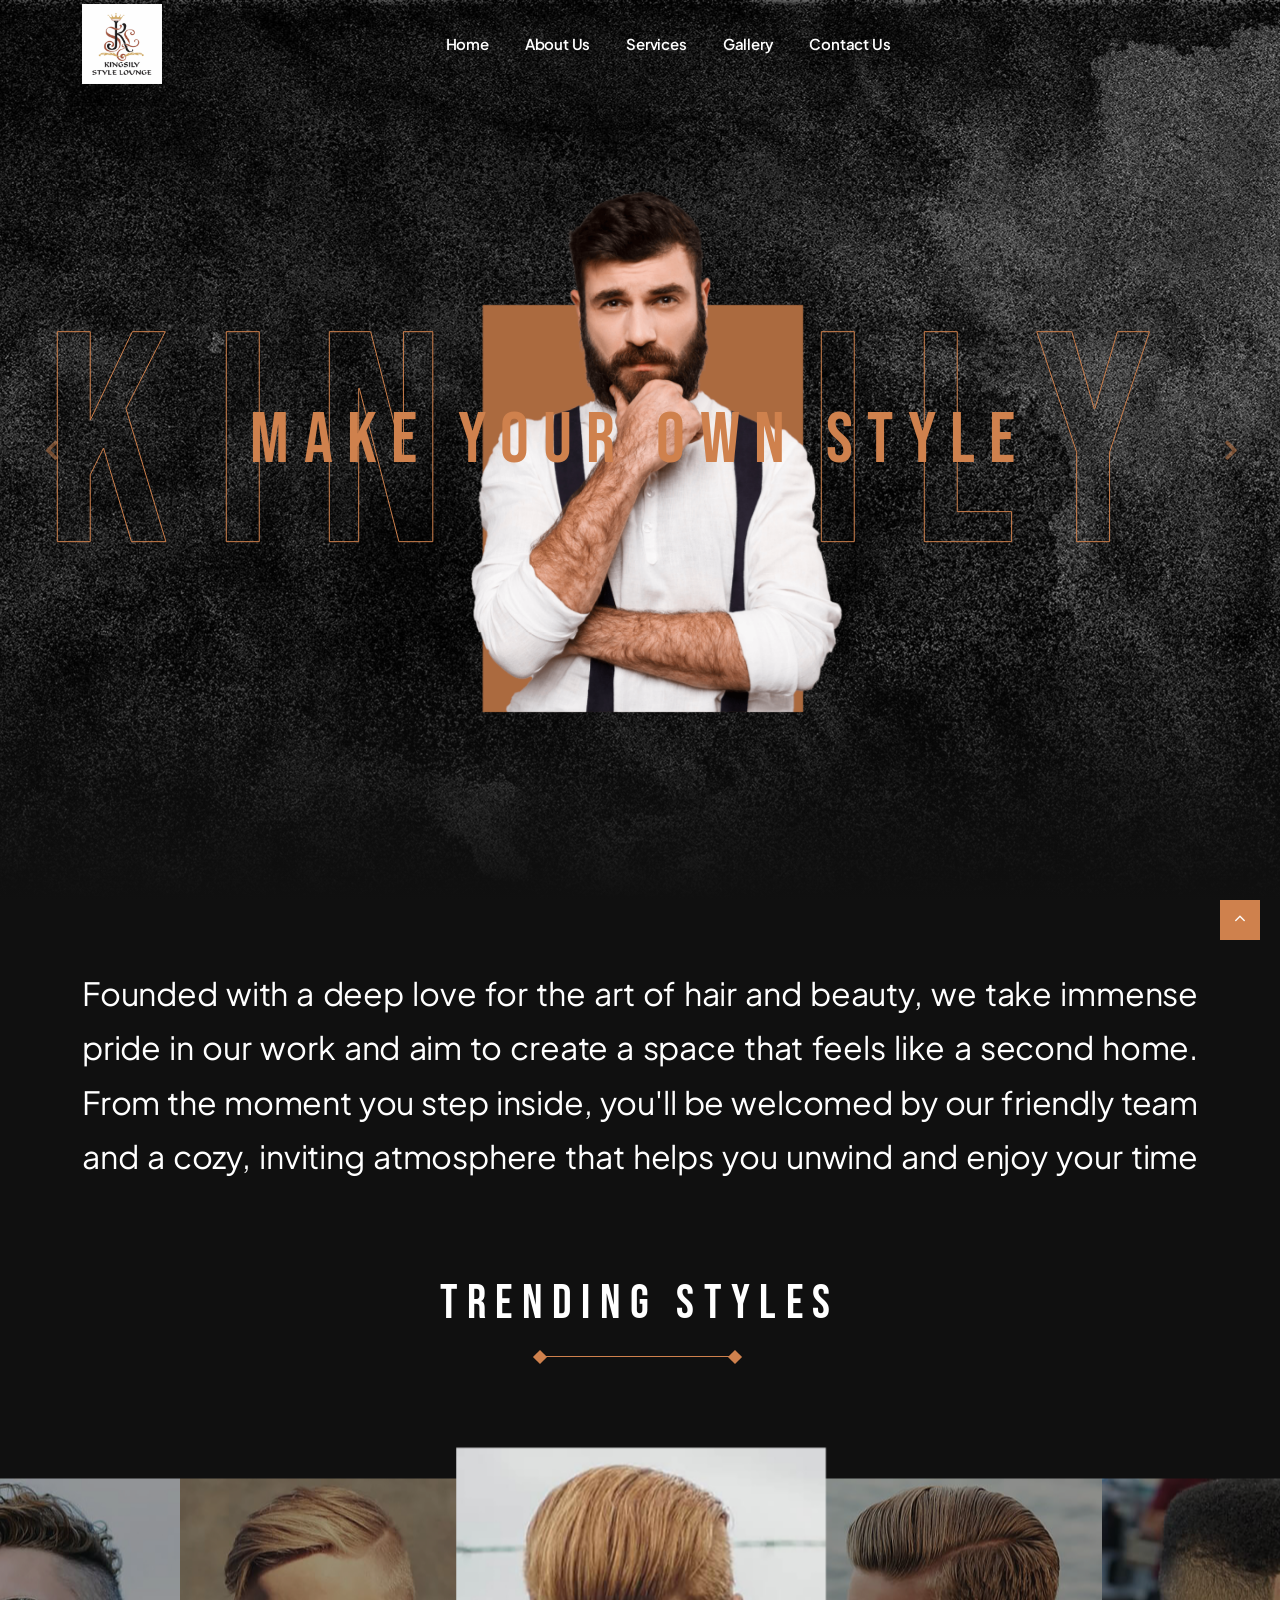
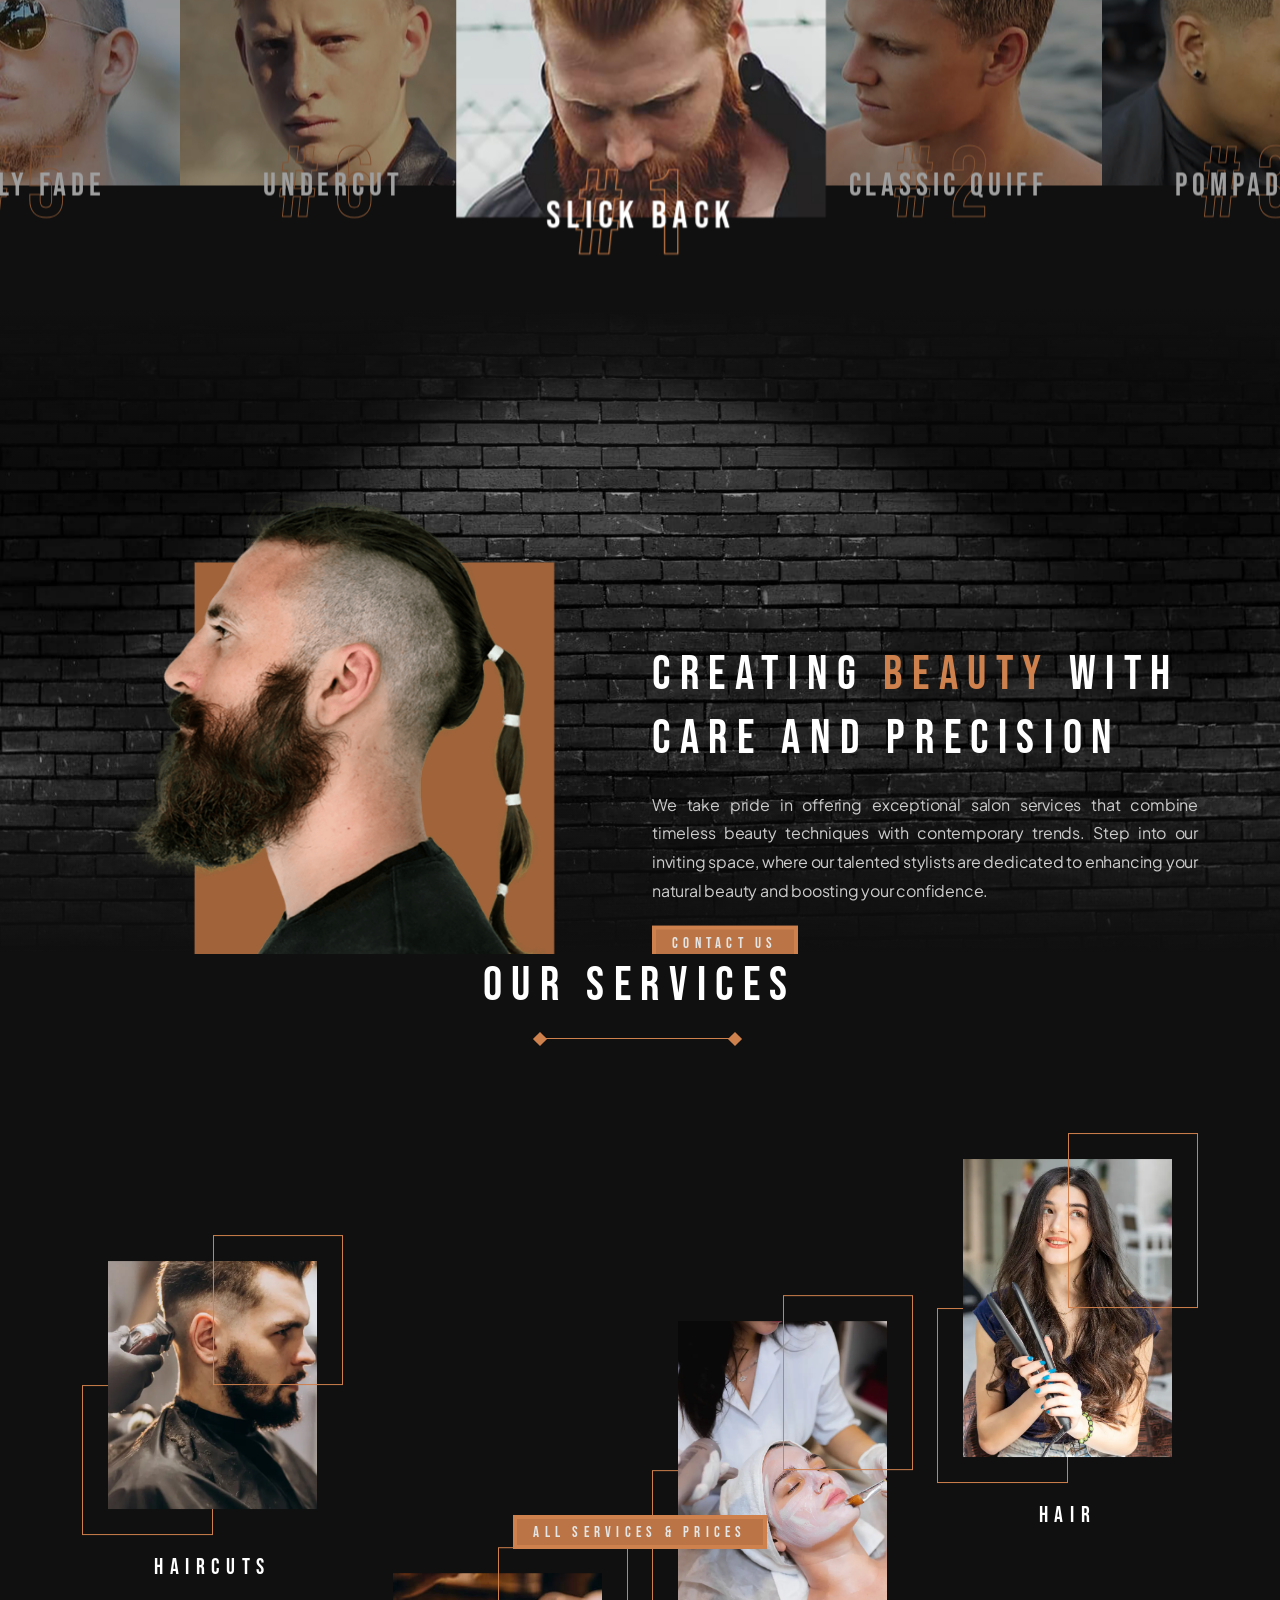
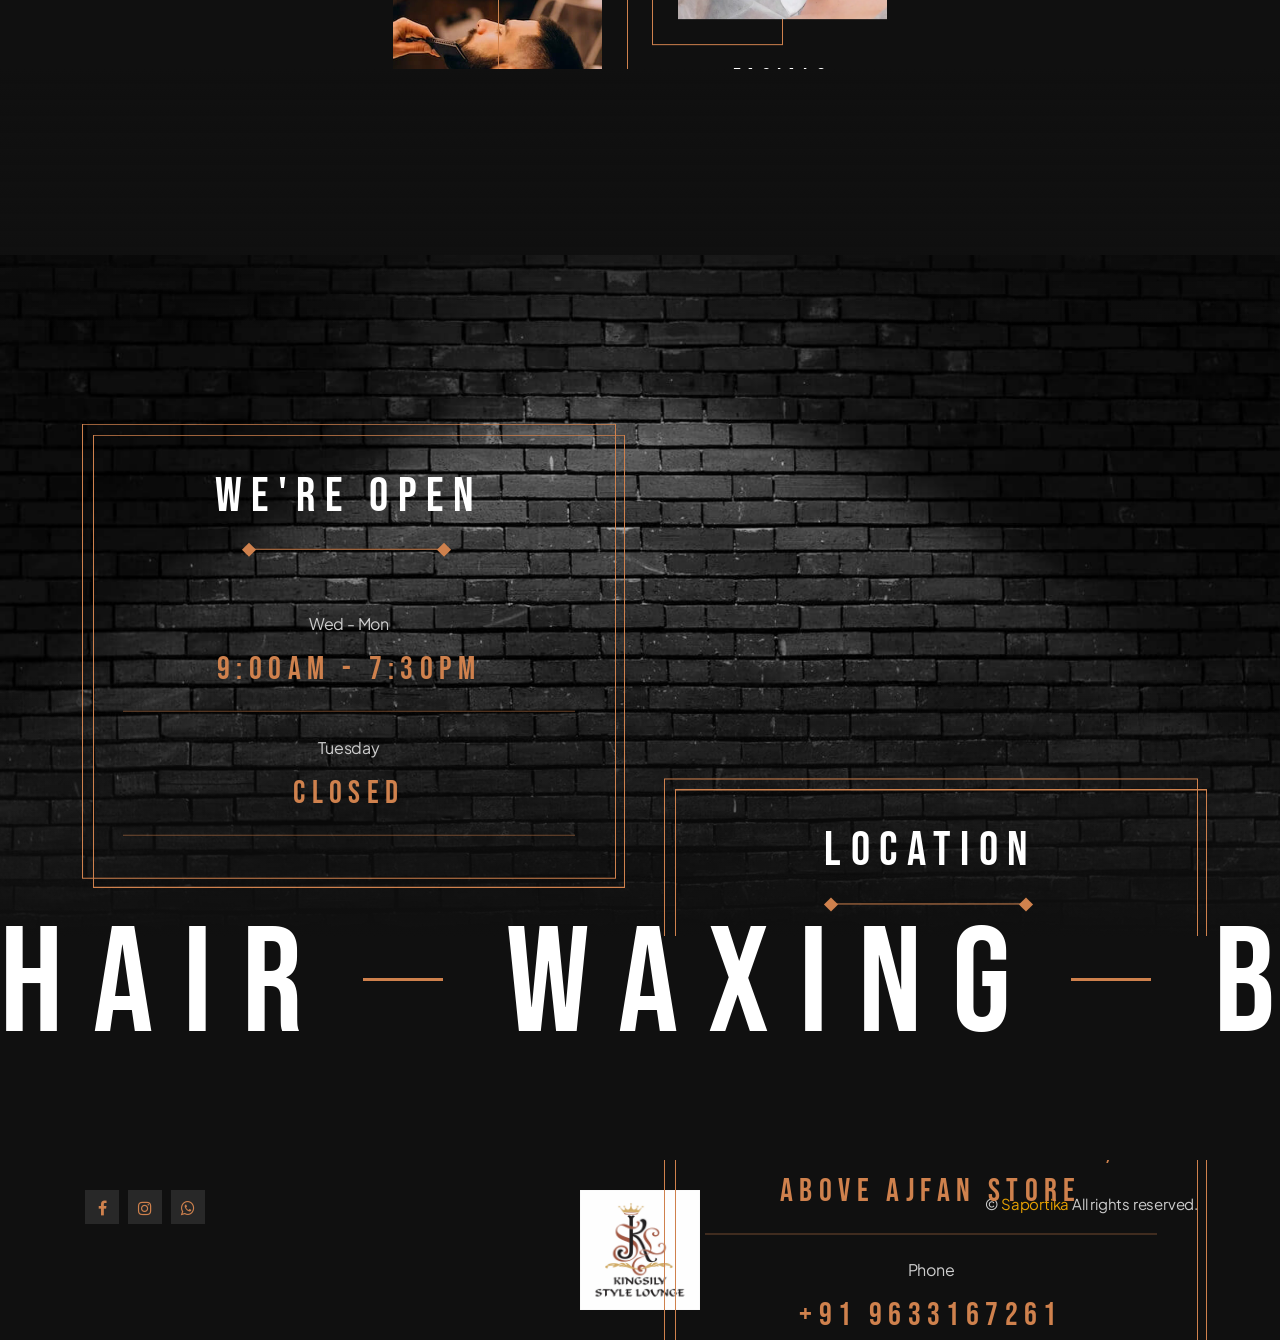
==== commit 46719e06: "title changed" ====
--- a/index.html
+++ b/index.html
@@ -2,11 +2,11 @@
 <html lang="zxx">
 
 <head>
-    <title>Blaxcut - Barbershop Website Template</title>
+    <title>Kingsily Style Lounge</title>
     <link rel="icon" href="images/icon.png" type="image/gif" sizes="16x16">
     <meta content="text/html;charset=utf-8" http-equiv="Content-Type">
     <meta content="width=device-width, initial-scale=1.0" name="viewport" >
-    <meta content="Blaxcut - Barbershop Website Template" name="description" >
+    <meta content="Kingsily Style Lounge" name="description" >
     <meta content="" name="keywords" >
     <meta content="" name="author" >
     <!-- CSS Files
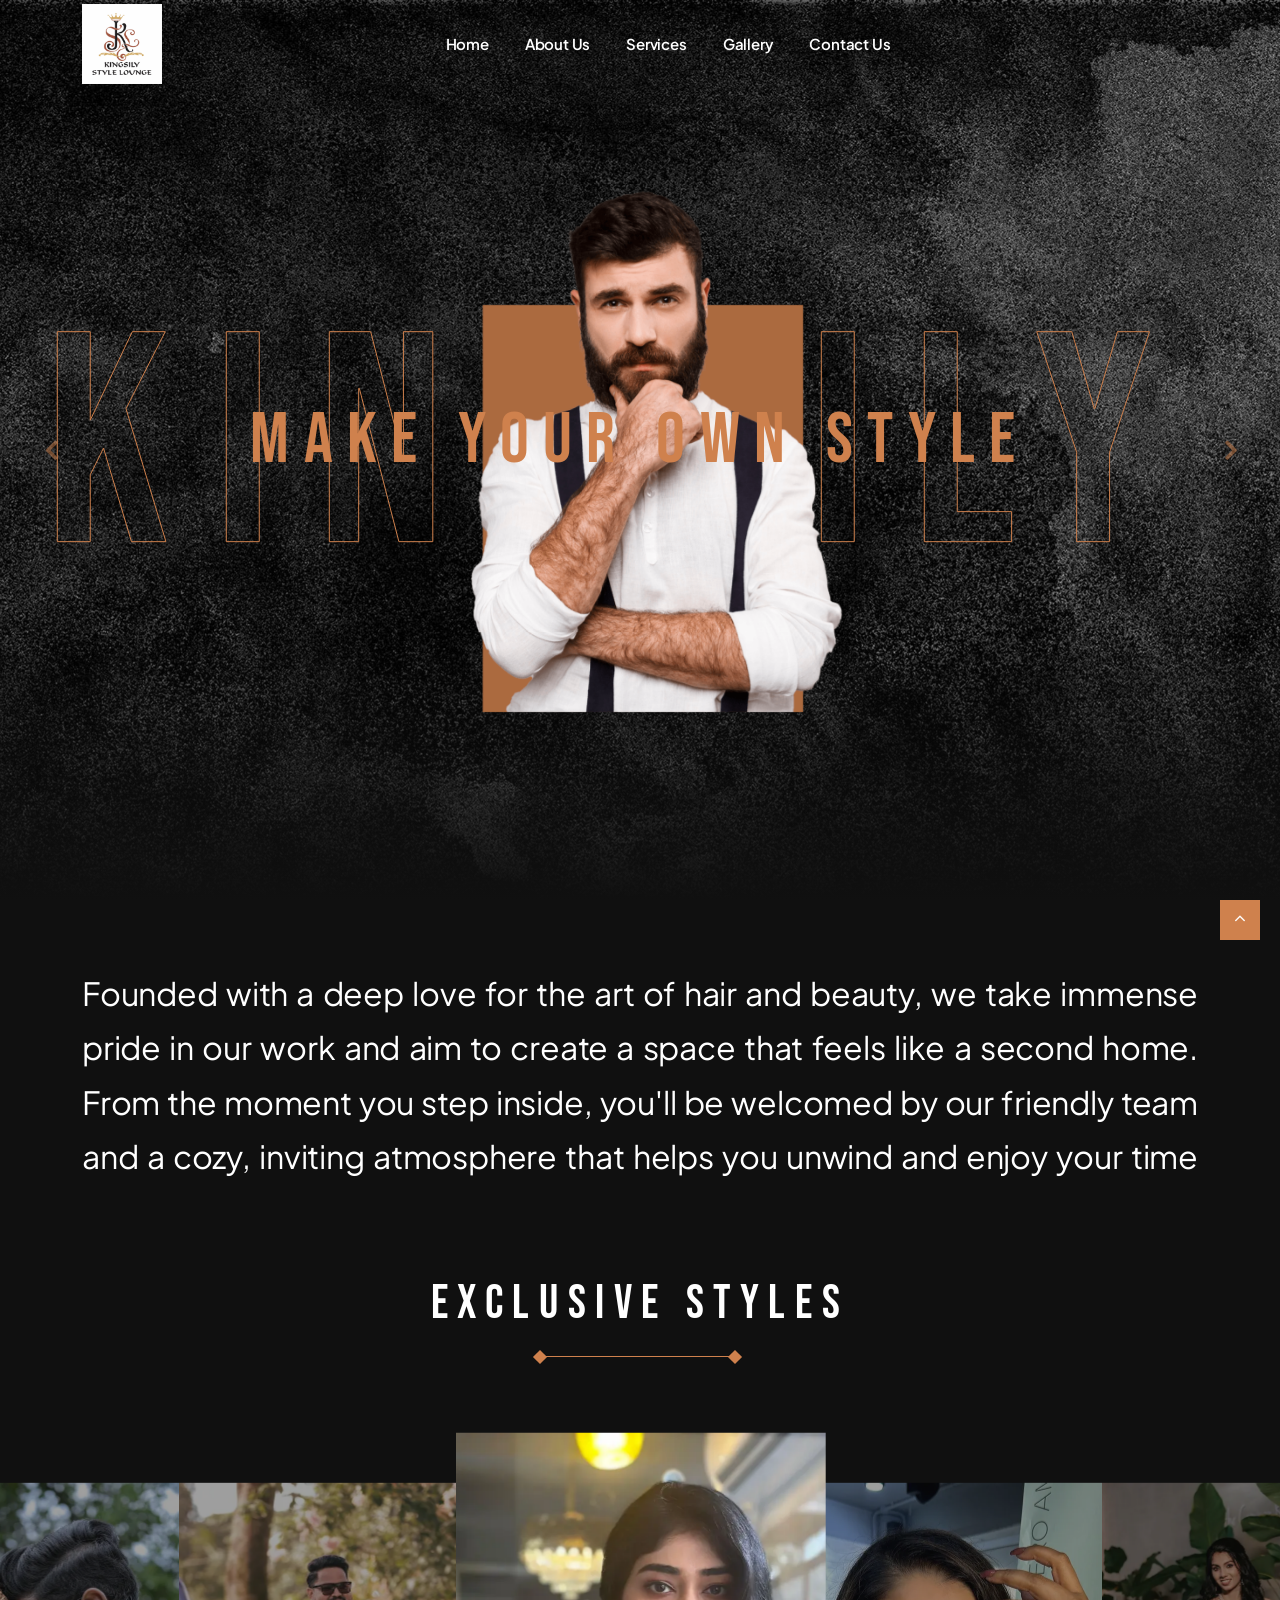
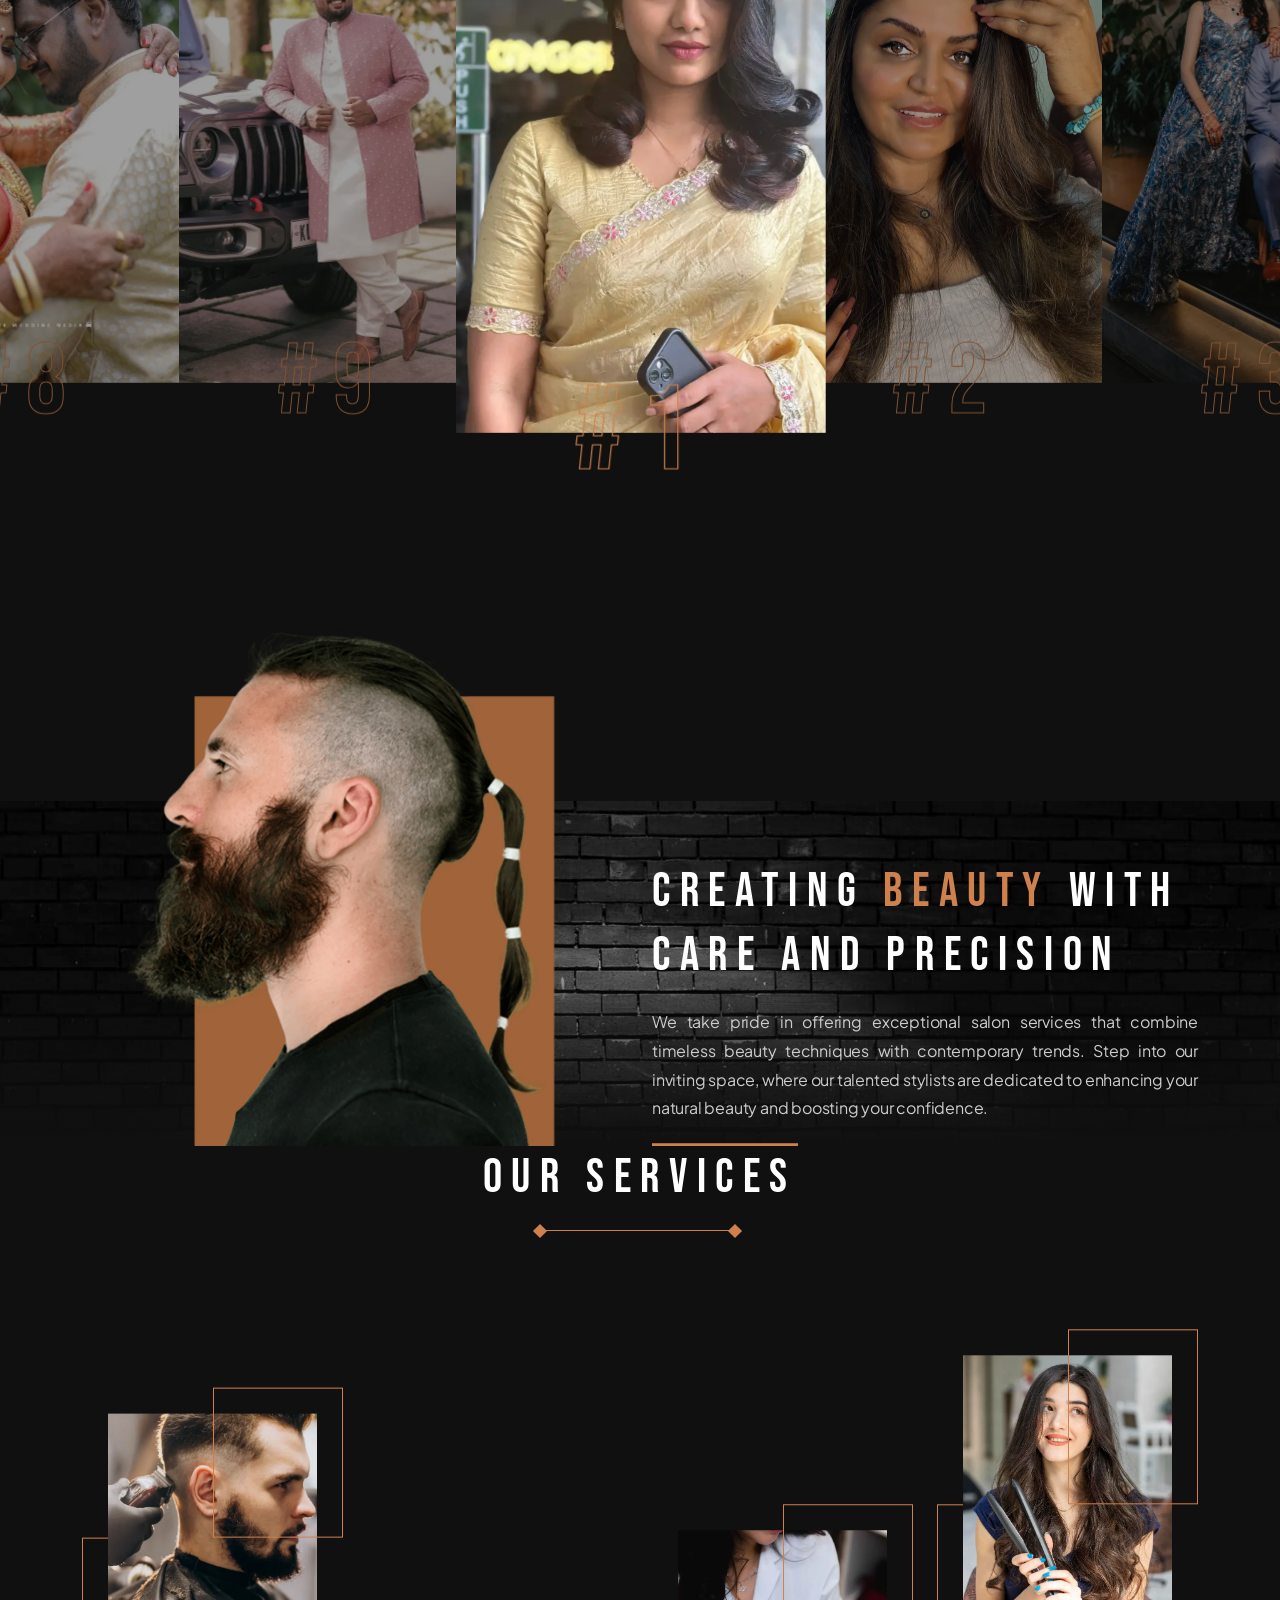
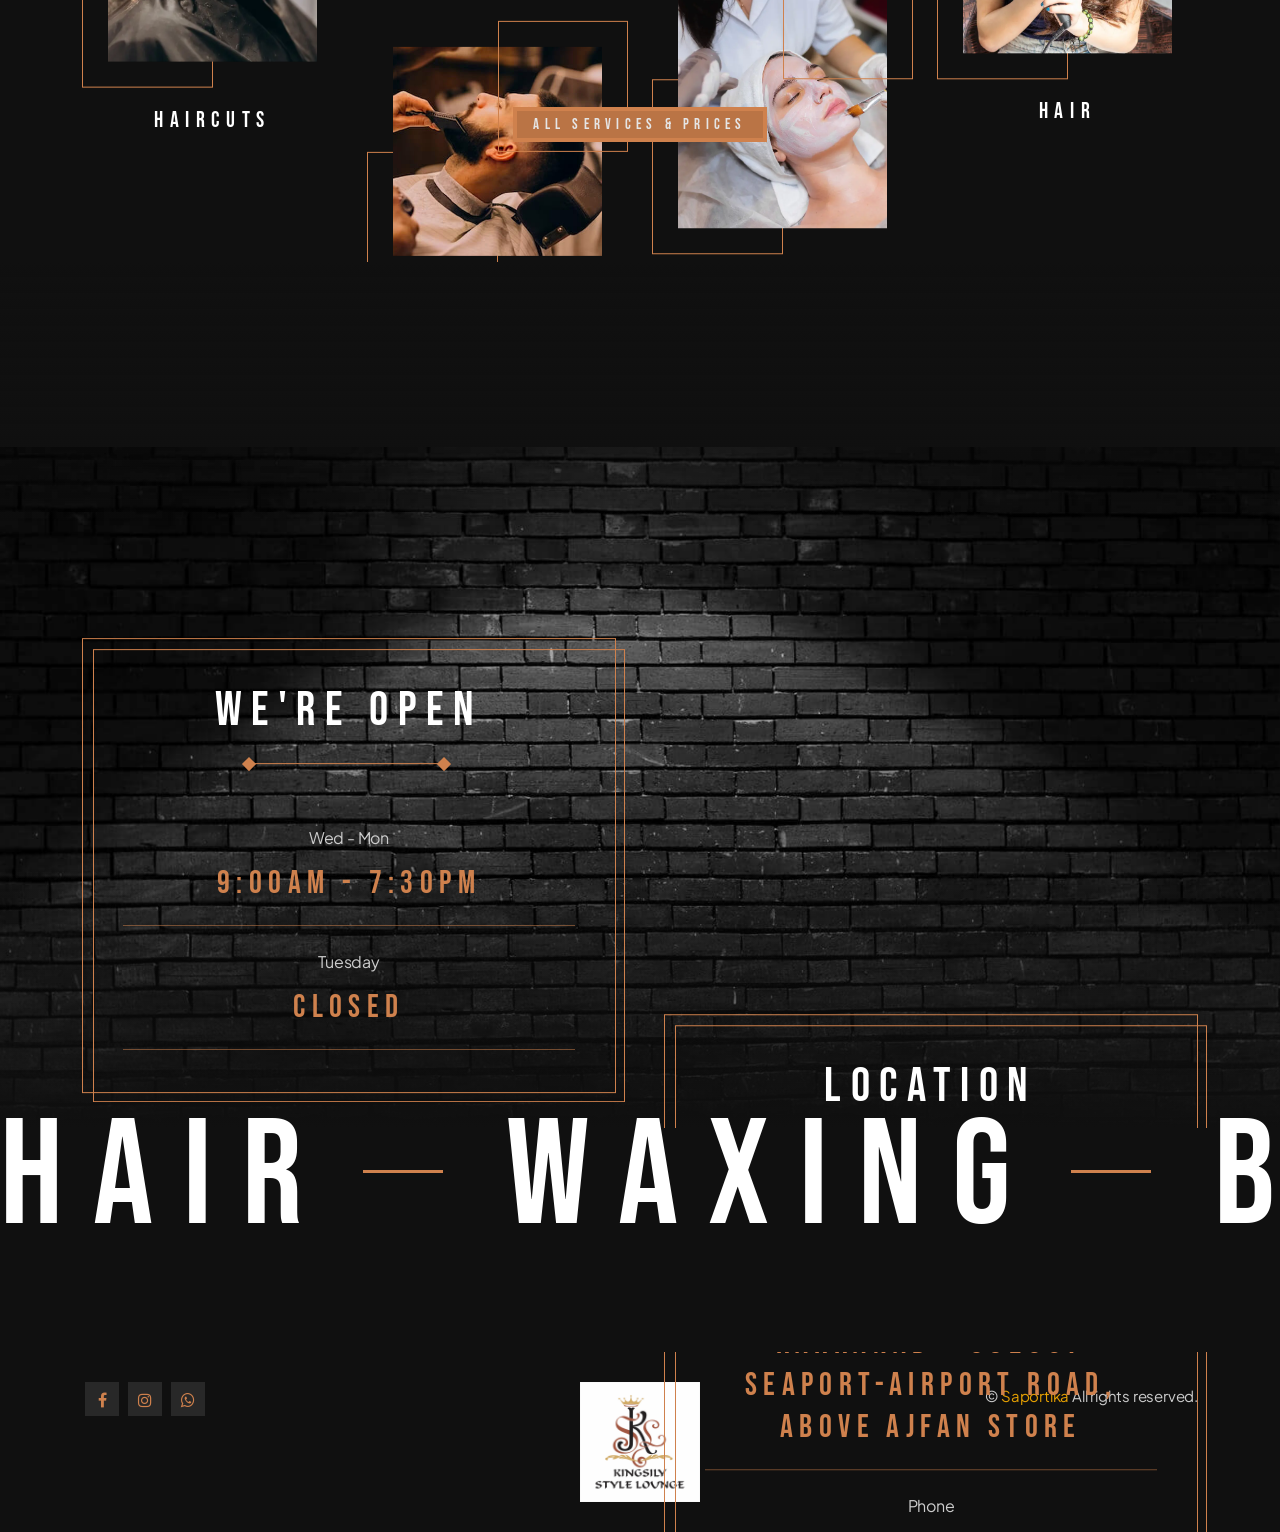
==== commit 60e0b6cf: "images added" ====
--- a/index.html
+++ b/index.html
@@ -56,7 +56,7 @@
                             </div>
                             <div class="de-flex-col">
                                 <div class="menu_side_area">
-                                    
+                                    <span id="menu-btn"></span>
                                 </div>
                             </div>
                         </div>
@@ -127,7 +127,7 @@
                 <div class="container-fluid">
                     <div class="row">
                         <div class="col-lg-8 offset-lg-2 text-center">
-                            <h2 class="wow fadeIn">Trending Styles</h2>
+                            <h2 class="wow fadeIn">Exclusive Styles</h2>
                             <div class="de-separator"></div>
                             <div class="spacer-single"></div>
                         </div>
@@ -139,38 +139,38 @@
                                     <div class="c-item">                            
                                         <a href="#">
                                             <span class="c-item_info">
-                                                <span class="c-item_title">Slick Back</span>
+                                                <!-- <span class="c-item_title">Slick Back</span> -->
                                                 <span class="c-item_wm">#1</span>
                                             </span>
                                         
                                             <div class="c-item_wrap">
-                                                <img src="images/hairstyles/1.jpg" class="lazy img-fluid" alt="">
-                                            </div>
-                                        </a>
-                                    </div>
-
-                                    <div class="c-item">                            
-                                        <a href="#">
-                                            <span class="c-item_info">
-                                                <span class="c-item_title">Classic Quiff</span>
+                                                <img src="images/works/1.webp" class="lazy img-fluid" alt="" style="min-height: 500px ;max-height: 500px; object-fit: cover;">
+                                            </div>
+                                        </a>
+                                    </div>
+
+                                    <div class="c-item">                            
+                                        <a href="#">
+                                            <span class="c-item_info">
+                                                <!-- <span class="c-item_title">Classic Quiff</span> -->
                                                 <span class="c-item_wm">#2</span>
                                             </span>
                                         
                                             <div class="c-item_wrap">
-                                                <img src="images/hairstyles/2.jpg" class="lazy img-fluid" alt="">
-                                            </div>
-                                        </a>
-                                    </div>
-
-                                    <div class="c-item">                            
-                                        <a href="#">
-                                            <span class="c-item_info">
-                                                <span class="c-item_title">Pompadour</span>
+                                                <img src="images/works/2.webp" class="lazy img-fluid" alt="" style="min-height: 500px ;max-height: 500px; object-fit: cover;">
+                                            </div>
+                                        </a>
+                                    </div>
+
+                                    <div class="c-item">                            
+                                        <a href="#">
+                                            <span class="c-item_info">
+                                                <!-- <span class="c-item_title">Pompadour</span> -->
                                                 <span class="c-item_wm">#3</span>
                                             </span>
                                         
                                             <div class="c-item_wrap">
-                                                <img src="images/hairstyles/3.jpg" class="lazy img-fluid" alt="">
+                                                <img src="images/works/3.webp" class="lazy img-fluid" alt="" style="min-height: 500px ;max-height: 500px; object-fit: cover;">
                                             </div>
                                         </a>
                                     </div>  
@@ -178,12 +178,12 @@
                                     <div class="c-item">                            
                                         <a href="#">
                                             <span class="c-item_info">
-                                                <span class="c-item_title">Fringe</span>
+                                                <!-- <span class="c-item_title">Fringe</span> -->
                                                 <span class="c-item_wm">#4</span>
                                             </span>
                                             
                                             <div class="c-item_wrap">
-                                                <img src="images/hairstyles/4.jpg" class="lazy img-fluid" alt="">
+                                                <img src="images/works/4.webp" class="lazy img-fluid" alt="" style="min-height: 500px ;max-height: 500px; object-fit: cover;">
                                             </div>
                                         </a>
                                     </div>                      
@@ -192,25 +192,64 @@
                                     <div class="c-item">                            
                                         <a href="#">
                                             <span class="c-item_info">
-                                                <span class="c-item_title">Curly Fade</span>
+                                                <!-- <span class="c-item_title">Curly Fade</span> -->
                                                 <span class="c-item_wm">#5</span>
                                             </span>
                                             
                                             <div class="c-item_wrap">
-                                                <img src="images/hairstyles/5.jpg" class="lazy img-fluid" alt="">
-                                            </div>
-                                        </a>
-                                    </div>
-
-                                    <div class="c-item">                            
-                                        <a href="#">
-                                            <span class="c-item_info">
-                                                <span class="c-item_title">Undercut</span>
+                                                <img src="images/works/5.webp" class="lazy img-fluid" alt="" style="min-height: 500px ;max-height: 500px; object-fit: cover;">
+                                            </div>
+                                        </a>
+                                    </div>
+
+                                    <div class="c-item">                            
+                                        <a href="#">
+                                            <span class="c-item_info">
+                                                <!-- <span class="c-item_title">Undercut</span> -->
                                                 <span class="c-item_wm">#6</span>
                                             </span>
                                             
                                             <div class="c-item_wrap">
-                                                <img src="images/hairstyles/6.jpg" class="lazy img-fluid" alt="">
+                                                <img src="images/works/6.webp" class="lazy img-fluid" alt="" style="min-height: 500px ;max-height: 500px; object-fit: cover;">
+                                            </div>
+                                        </a>
+                                    </div>
+
+                                    <div class="c-item">                            
+                                        <a href="#">
+                                            <span class="c-item_info">
+                                                <!-- <span class="c-item_title">Undercut</span> -->
+                                                <span class="c-item_wm">#7</span>
+                                            </span>
+                                            
+                                            <div class="c-item_wrap">
+                                                <img src="images/works/7.webp" class="lazy img-fluid" alt="" style="min-height: 500px ;max-height: 500px; object-fit: cover;">
+                                            </div>
+                                        </a>
+                                    </div>
+
+                                    <div class="c-item">                            
+                                        <a href="#">
+                                            <span class="c-item_info">
+                                                <!-- <span class="c-item_title">Undercut</span> -->
+                                                <span class="c-item_wm">#8</span>
+                                            </span>
+                                            
+                                            <div class="c-item_wrap">
+                                                <img src="images/works/8.webp" class="lazy img-fluid" alt="" style="min-height: 500px ;max-height: 500px; object-fit: cover;">
+                                            </div>
+                                        </a>
+                                    </div>
+
+                                    <div class="c-item">                            
+                                        <a href="#">
+                                            <span class="c-item_info">
+                                                <!-- <span class="c-item_title">Undercut</span> -->
+                                                <span class="c-item_wm">#9</span>
+                                            </span>
+                                            
+                                            <div class="c-item_wrap">
+                                                <img src="images/works/9.webp" class="lazy img-fluid" alt="" style="min-height: 500px ;max-height: 500px; object-fit: cover;">
                                             </div>
                                         </a>
                                     </div>
@@ -348,7 +387,7 @@
                                 </div>
                                 <div class="d-col">
                                     <div class="d-title">Email</div>
-                                    <div class="d-content id-color">kingsily9ole@gmail.com</div>
+                                    <div class="d-content id-color" style="letter-spacing: normal;">kingsily9ole@gmail.com</div>
                                 </div>
                                 <div class="d-deco"></div>
                             </div>
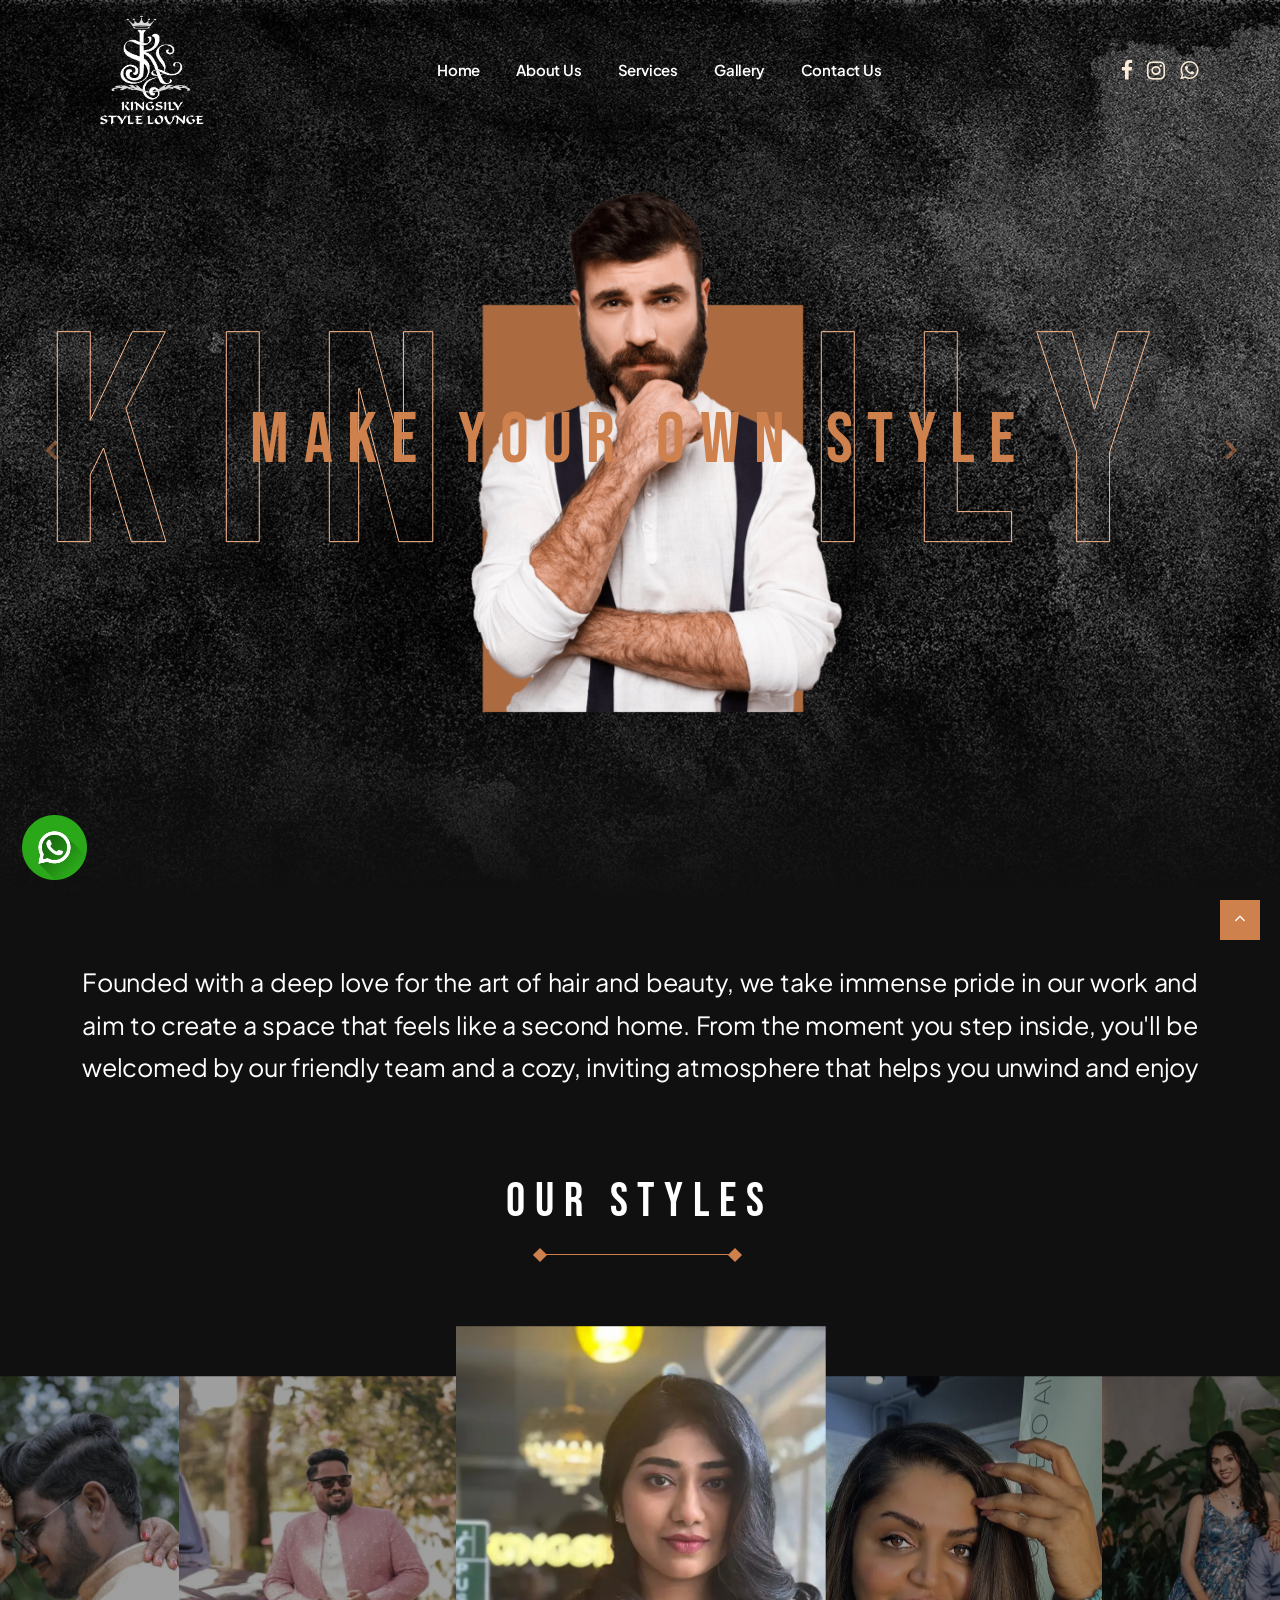
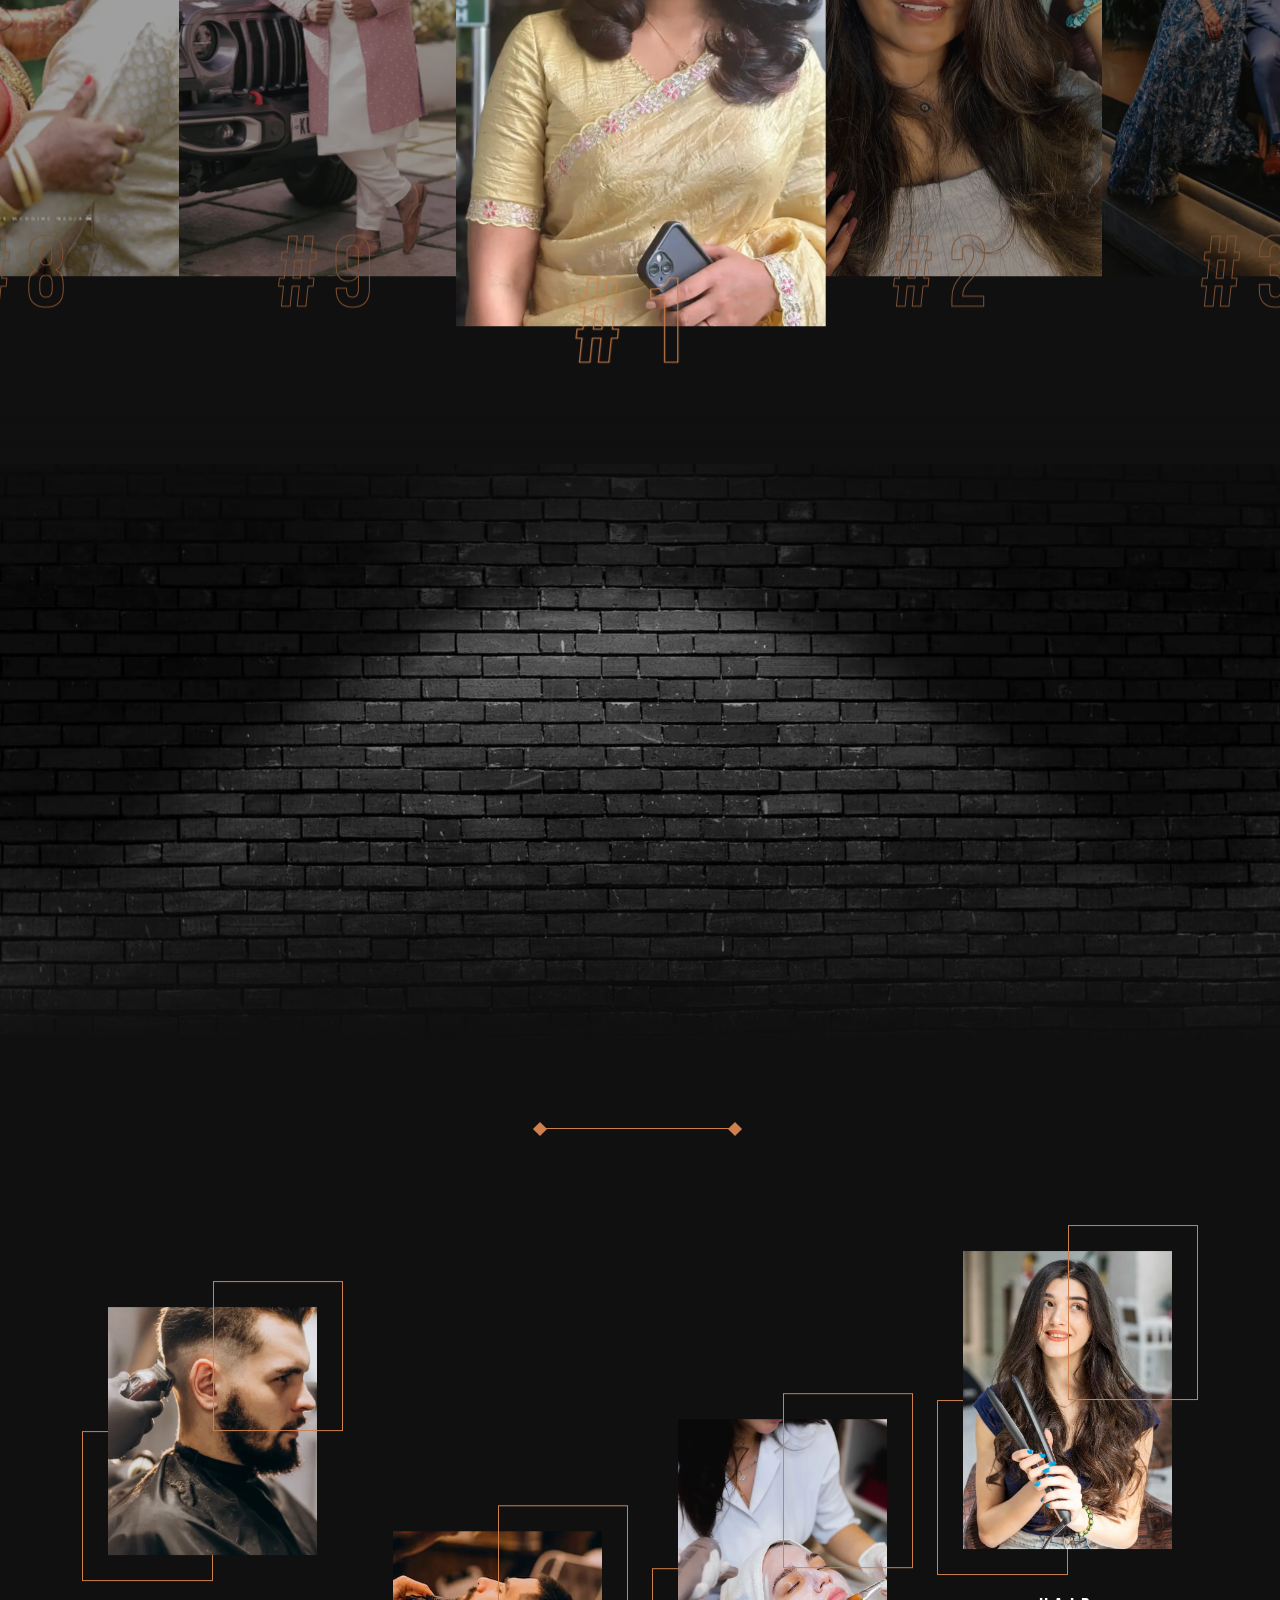
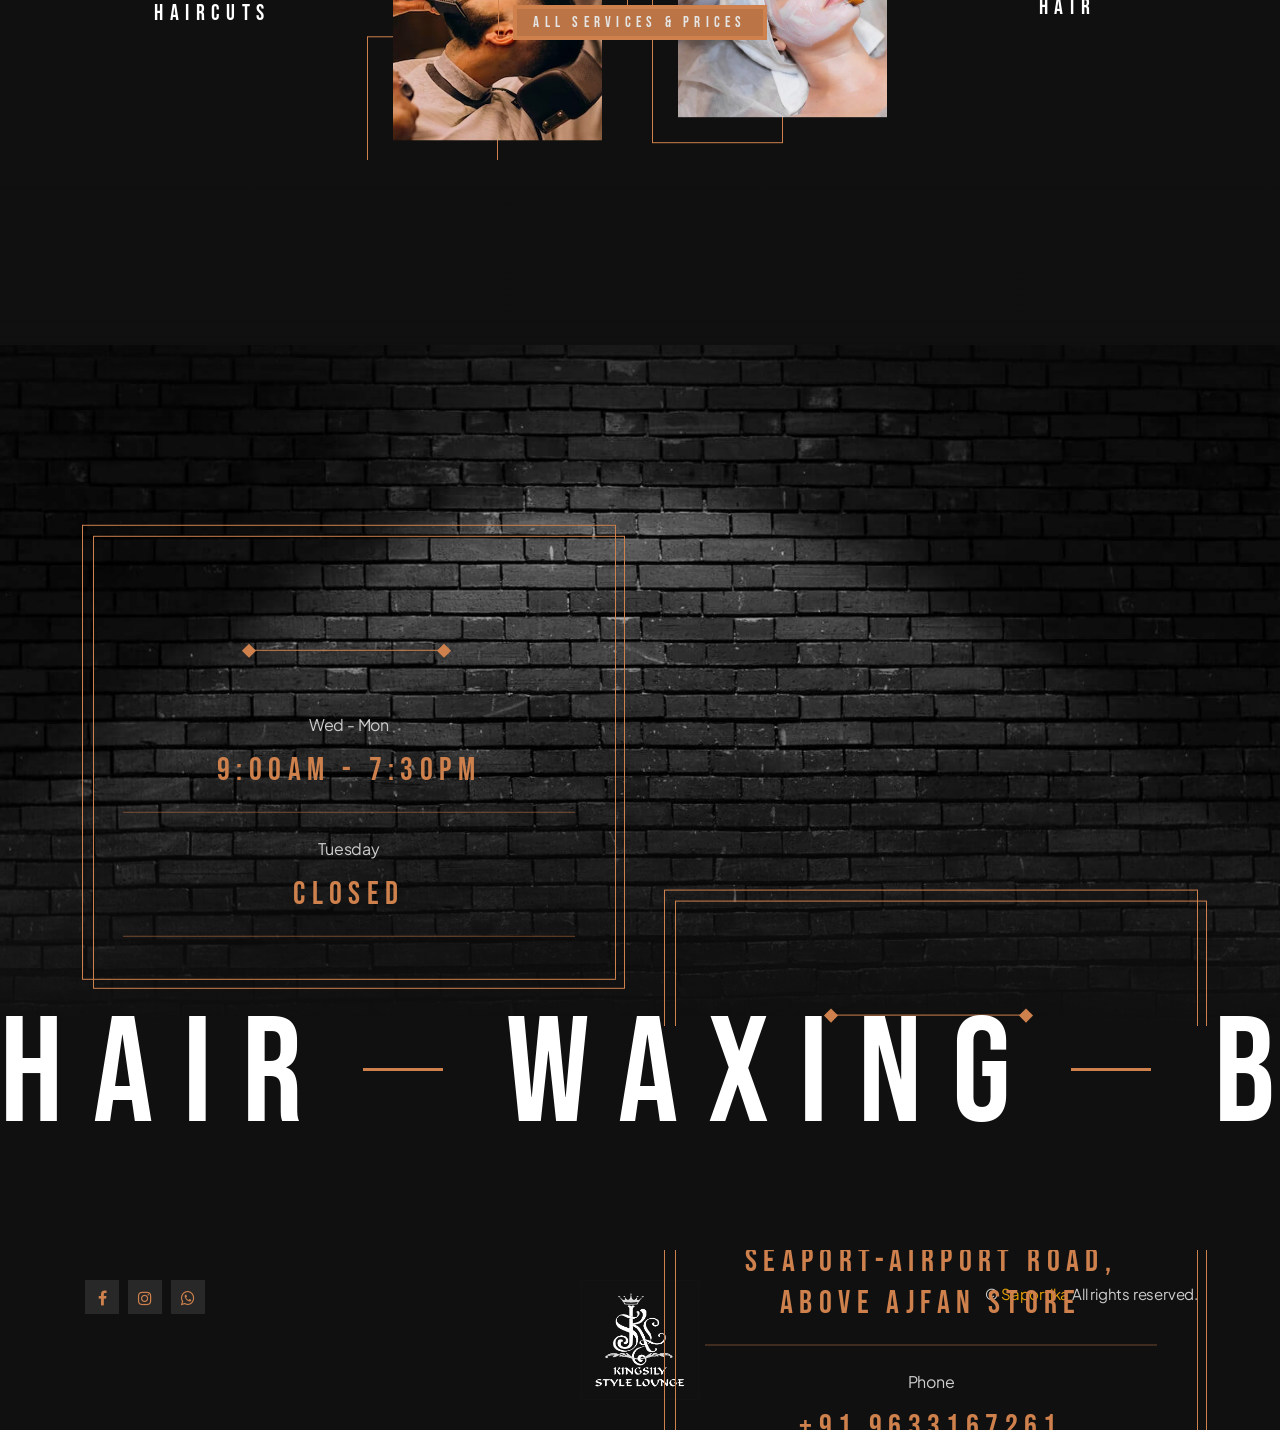
==== commit 1cf498e0: "init" ====
--- a/index.html
+++ b/index.html
@@ -38,8 +38,8 @@
                                     <!-- logo begin -->
                                     <div id="logo">
                                         <a href="index.html">
-                                            <img class="logo-main" src="images/logo2.png" alt="" style="max-width: 80px;">
-                                            <img class="logo-mobile" src="images/logo2.png" alt="" style="max-width: 80px;">
+                                            <img class="logo-main" src="images/logo.png" alt="" style="max-width: 140px;">
+                                            <img class="logo-mobile" src="images/logo.png" alt="" style="max-width: 90px;">
                                         </a>
                                     </div>
                                     <!-- logo close -->
@@ -55,7 +55,10 @@
                                 </ul>
                             </div>
                             <div class="de-flex-col">
-                                <div class="menu_side_area">
+                                <div class="menu_side_area d-flex align-items-center justify-content-center" style="gap: 15px;">
+                                    <a href="https://www.facebook.com/p/Kingsily-Style-Lounge-100063586610848/" target="_blank" class="social-icon-header" style="color: antiquewhite;"><i class="fa fa-facebook fa-lg"></i></a>
+                                    <a href="https://www.instagram.com/kingsily_ksl/?hl=en" target="_blank" class="social-icon-header" style="color: antiquewhite;"><i class="fa fa-instagram fa-lg"></i></a>
+                                    <a href="https://wa.link/ezz4oo" target="_blank" class="social-icon-header" style="color: antiquewhite;"><i class="fa fa-whatsapp fa-lg"></i></a>
                                     <span id="menu-btn"></span>
                                 </div>
                             </div>
@@ -116,7 +119,7 @@
                 <div class="container">
                     <div class="row">
                         <div class="col-lg-12" data-jarallax-element="-50">
-                            <p class="lead big wow fadeInUp justify">Founded with a deep love for the art of hair and beauty, we take immense pride in our work and aim to create a space that feels like a second home. From the moment you step inside, you'll be welcomed by our friendly team and a cozy, inviting atmosphere that helps you unwind and enjoy your time with us.
+                            <p class="lead big wow fadeInUp justify" style="font-size: 25px !important;">Founded with a deep love for the art of hair and beauty, we take immense pride in our work and aim to create a space that feels like a second home. From the moment you step inside, you'll be welcomed by our friendly team and a cozy, inviting atmosphere that helps you unwind and enjoy your time with us.
                             </p>
                         </div>
                     </div>
@@ -127,7 +130,7 @@
                 <div class="container-fluid">
                     <div class="row">
                         <div class="col-lg-8 offset-lg-2 text-center">
-                            <h2 class="wow fadeIn">Exclusive Styles</h2>
+                            <h2 class="wow fadeIn">Our Styles</h2>
                             <div class="de-separator"></div>
                             <div class="spacer-single"></div>
                         </div>
@@ -454,7 +457,7 @@
                         </div>
                     </div>
                     <div class="col-lg-4 text-lg-center text-center">
-                        <img src="images/logo2.png" class="" alt="" style="max-width: 120px;">
+                        <img src="images/logo.png" class="" alt="" style="max-width: 120px;">
                     </div>
                     <div class="col-lg-4 text-lg-end text-center">
                         © <a href="https://saportika.in" style="color: #E6A002">Saportika</a> All rights reserved.
@@ -463,6 +466,10 @@
             </div>
         </footer>
         <!-- footer close -->
+    </div>
+
+    <div class="whatsapp">
+        <a href="https://wa.link/ezz4oo"><img src="images/whatsapp.png" class="whatsapp-logo" alt=""></a>
     </div>
     
     <!-- Javascript Files
--- a/css/style.css
+++ b/css/style.css
@@ -322,7 +322,7 @@
 
 
 .scroll-down {
-    margin-top: -90px;
+    margin-top: -150px;
 }
 
 .scroll-up {
@@ -4795,7 +4795,7 @@
 .wm {
   width:1920px;
   color: transparent;
-  -webkit-text-stroke: 1px var(--primary-color);
+  -webkit-text-stroke: 1px #ffbd92;
   font-size: 300px;
   position: absolute;
   left: 0;
@@ -18517,4 +18517,35 @@
 
 .justify {
   text-align: justify;
+}
+
+.whatsapp {
+  position: fixed;
+  bottom: 20px;
+  left: 22px;
+  z-index: 999;
+}
+
+@media(max-width:768px) {
+  .whatsapp {
+      bottom: 20px;
+  }
+}
+
+.whatsapp-logo {
+  max-width: 65px;
+}
+
+@media(max-width:500px) {
+  .whatsapp-logo {
+      max-width: 45px;
+  }
+
+}
+
+@media(max-width:800px) {
+  .social-icon-header{
+      display: none;
+  }
+
 }
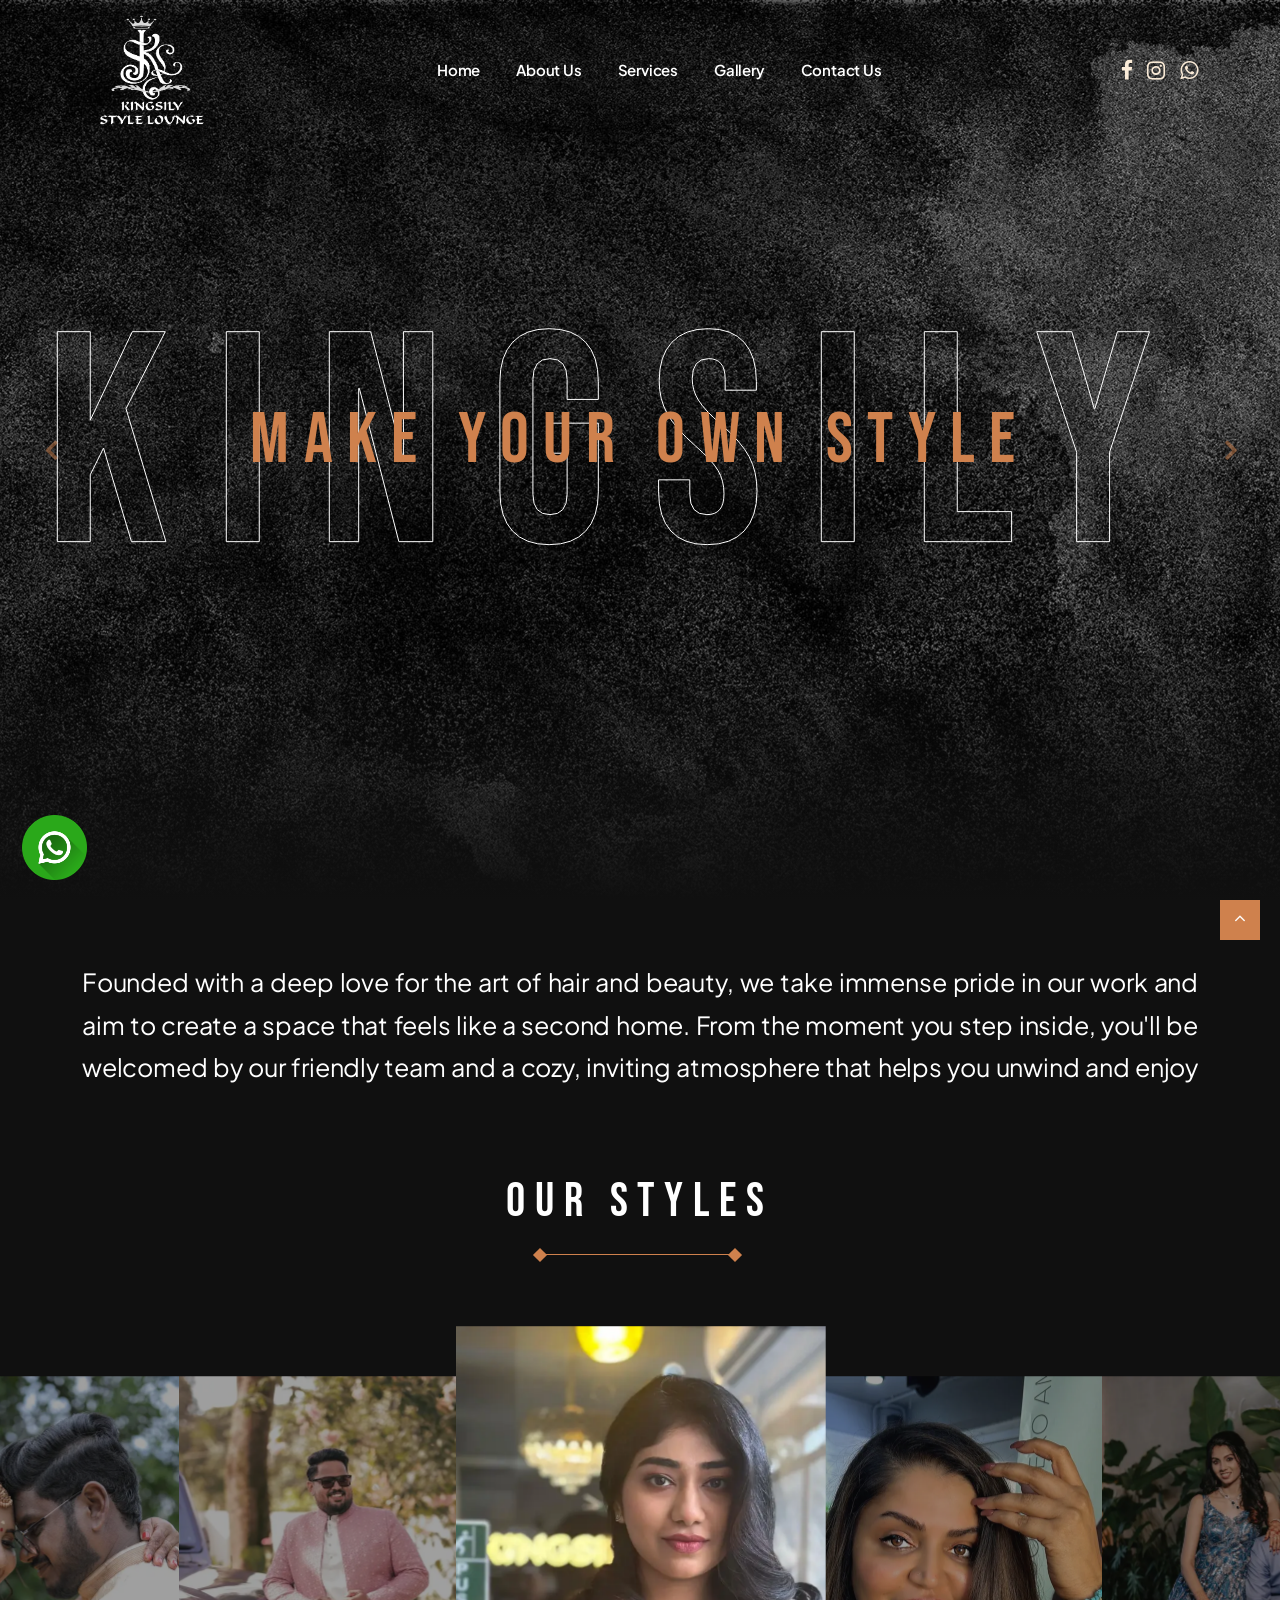
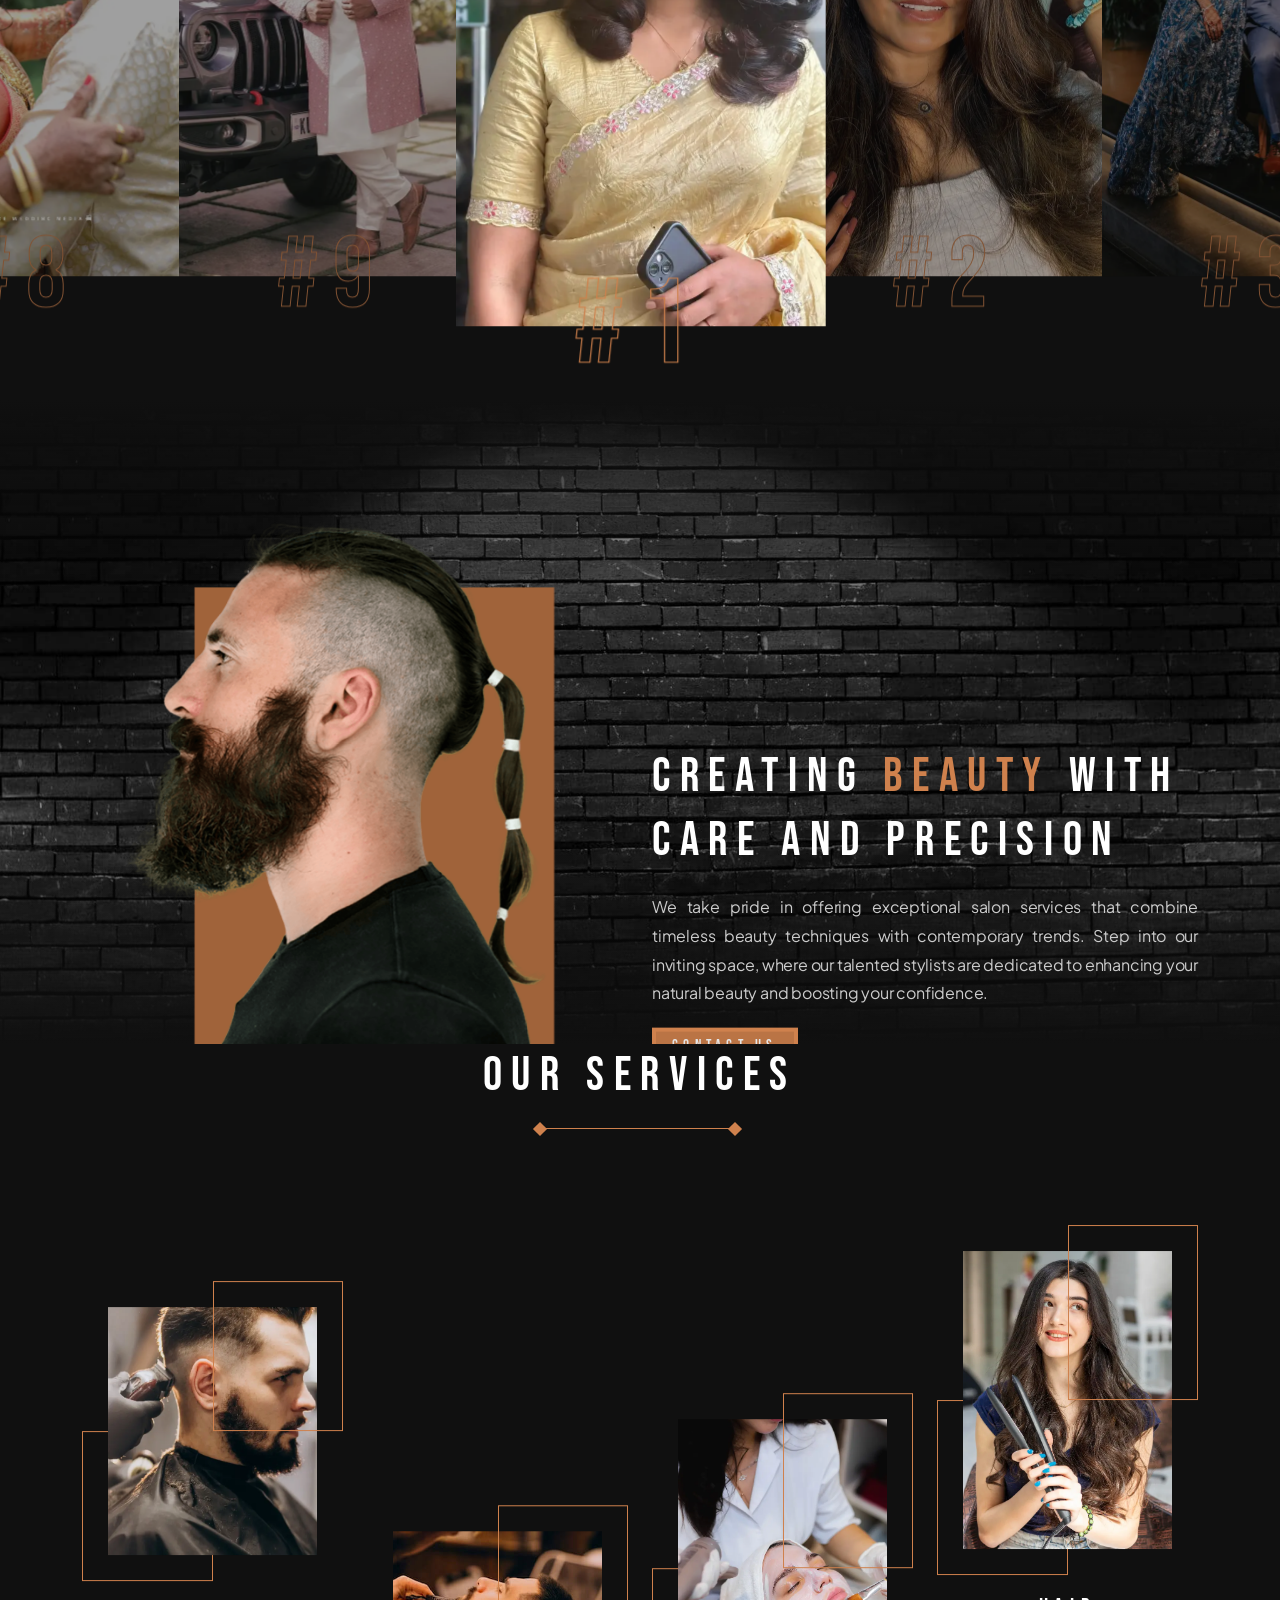
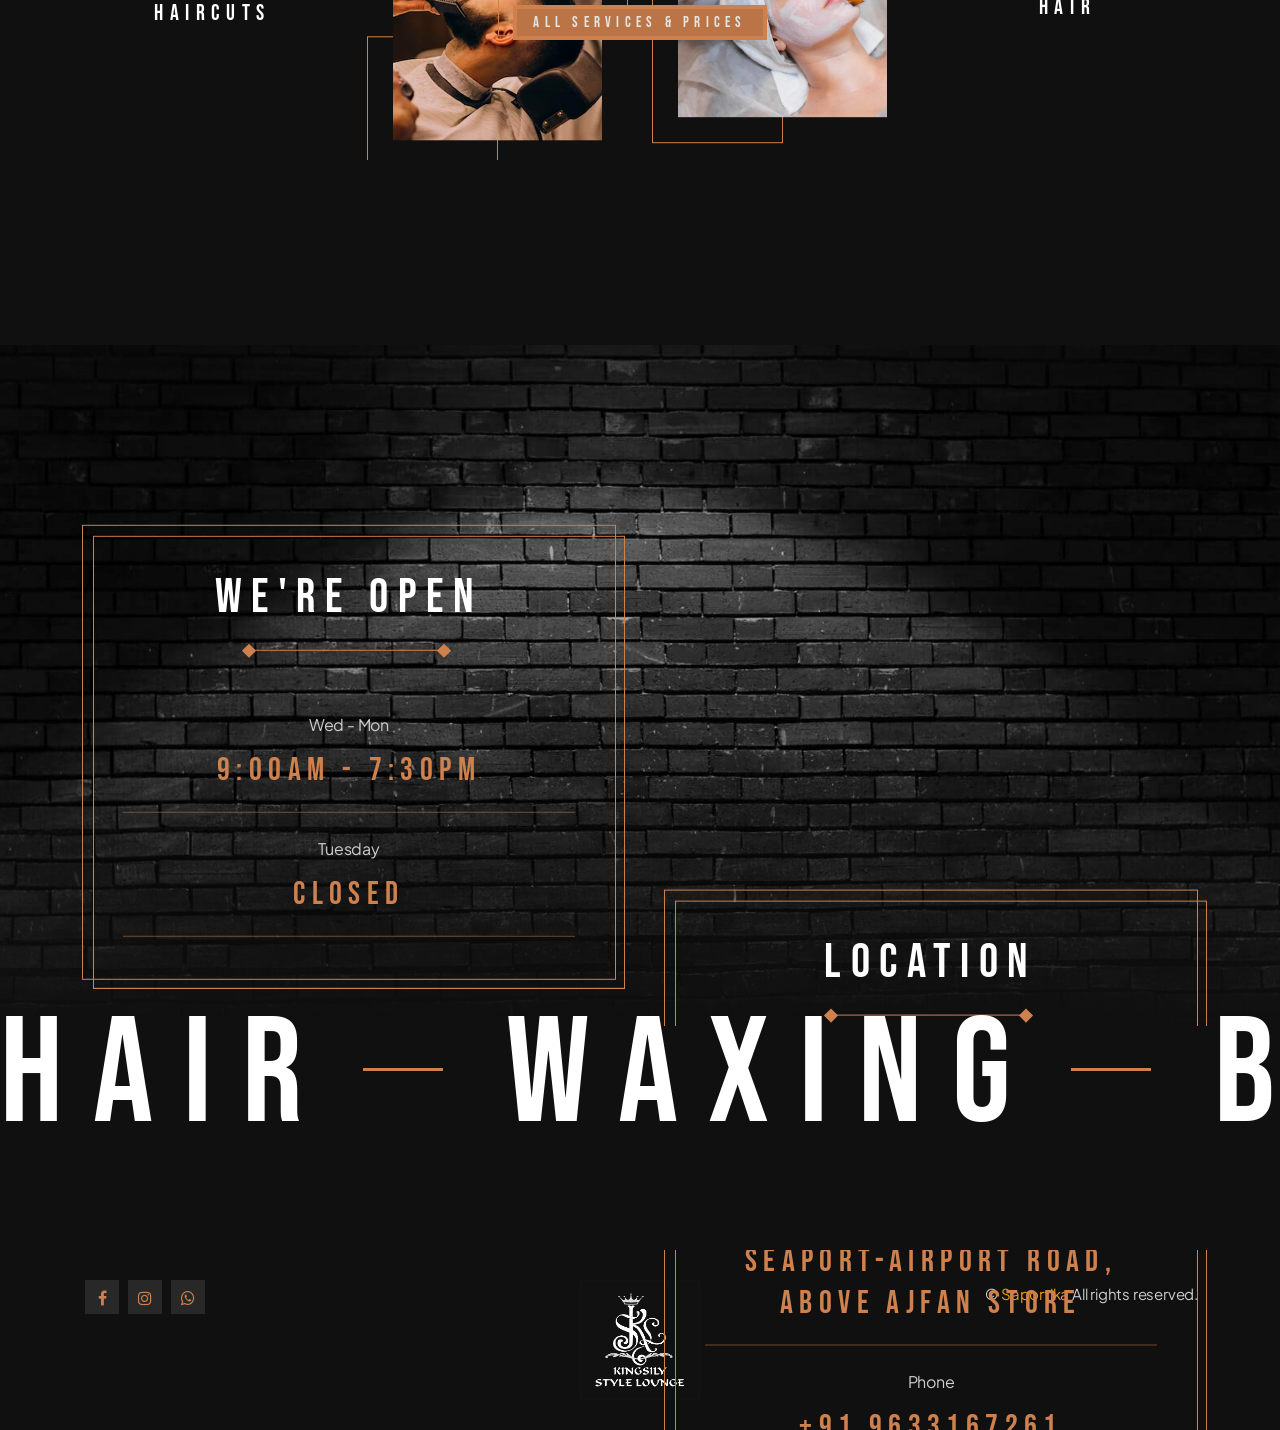
==== commit 6a6188be: "commit" ====
--- a/index.html
+++ b/index.html
@@ -90,7 +90,7 @@
                                 <div class="container">
                                         <div class="row align-items-center">     
                                             <div class="col-lg-6 offset-lg-3 d-flex">
-                                                <img src="images/misc/man.png" class="wow fadeInLeft" data-wow-delay=".3s" data-wow-duration="1.5s" alt="">
+                                                <img src="images/misc/man-4.png" class="wow fadeInLeft" data-wow-delay=".3s" data-wow-duration="1.5s" alt="">
                                             </div>
                                         </div>
                                     </div>
--- a/css/style.css
+++ b/css/style.css
@@ -4795,7 +4795,7 @@
 .wm {
   width:1920px;
   color: transparent;
-  -webkit-text-stroke: 1px #ffbd92;
+  -webkit-text-stroke: 1px #ffffff;
   font-size: 300px;
   position: absolute;
   left: 0;
@@ -12022,11 +12022,11 @@
 }
 
 .de-icon {
-  width: 80px;
+  width: 50px;
   text-align: center;
-  font-size: 40px;
+  font-size: 20px;
   background: rgba(85, 85, 85, .2);
-  padding: 20px 0;
+  padding: 12px 0;
 }
 
 .de-icon-image {
@@ -17567,7 +17567,7 @@
     padding-bottom: 100px !important;
     overflow-y: auto;
     top: 100px;
-    font-size: 40px;
+    font-size: 20px;
   }
 
   #mainmenu ul {
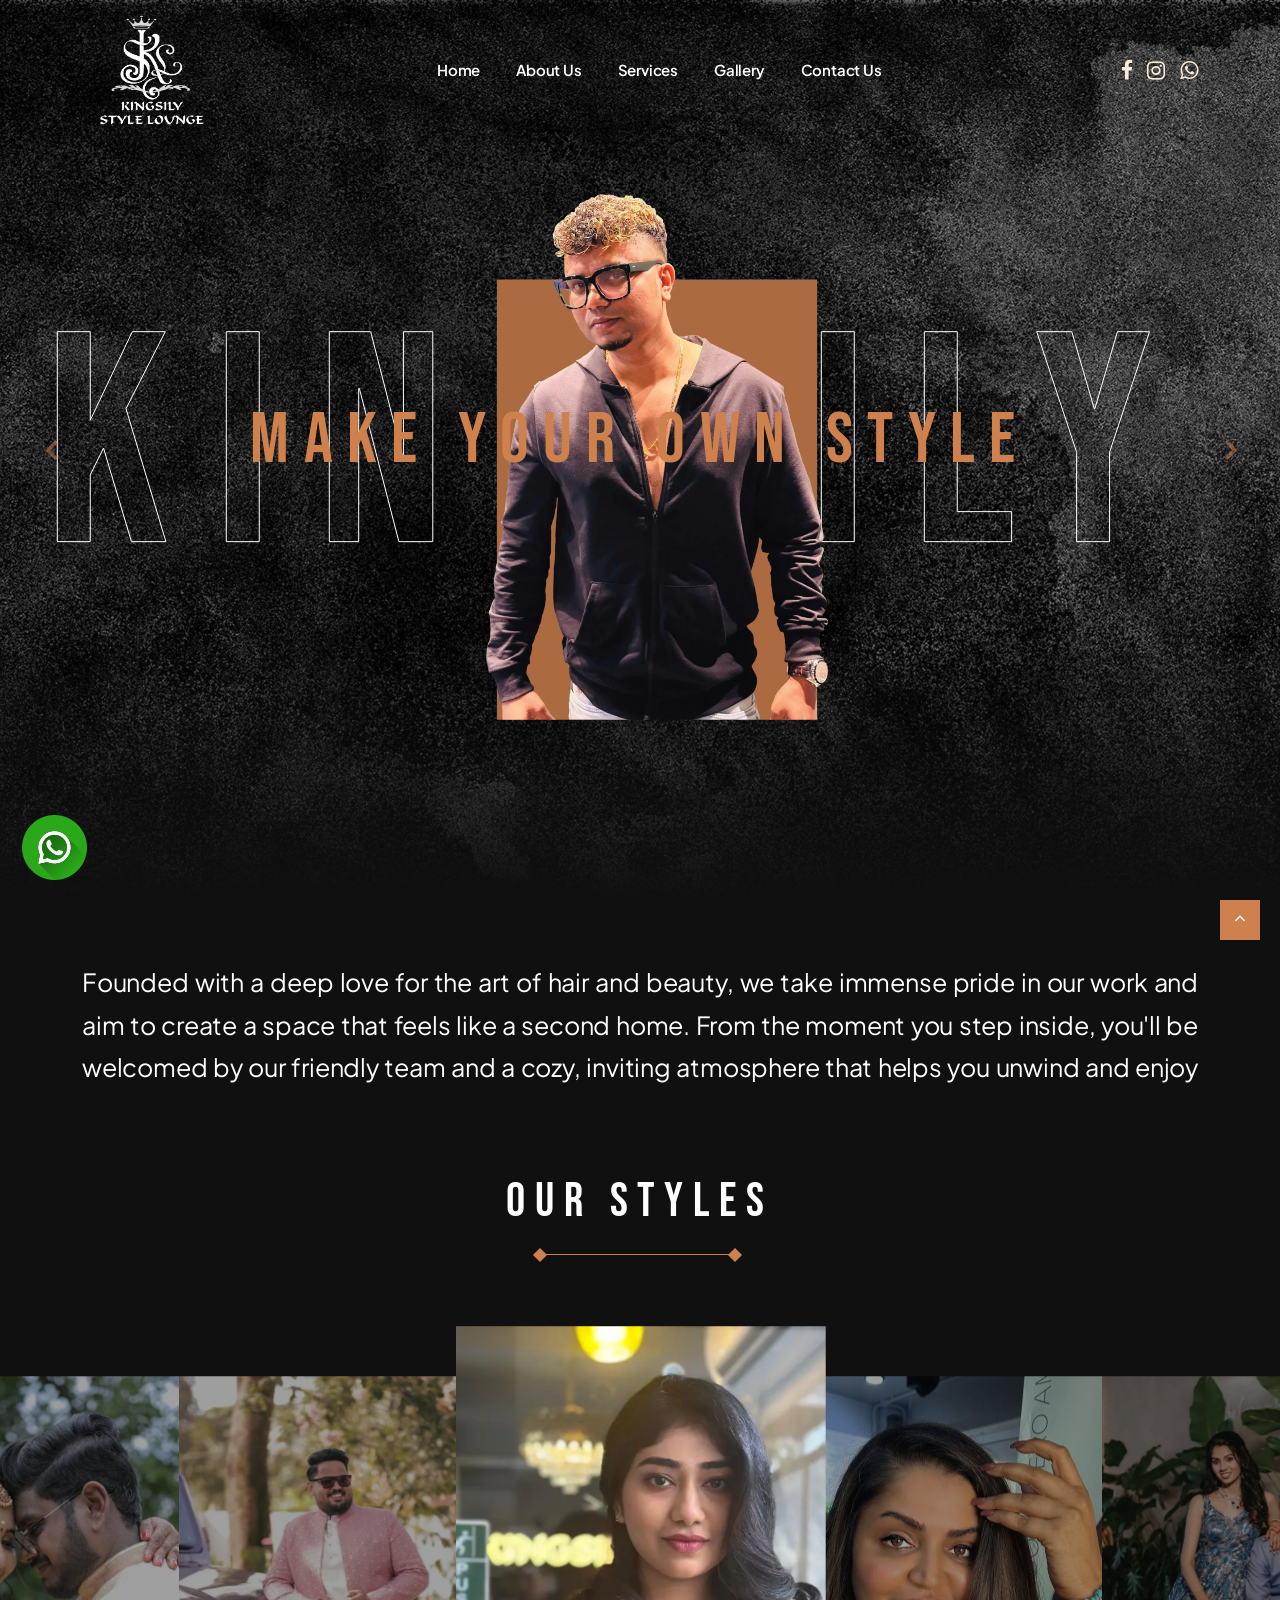
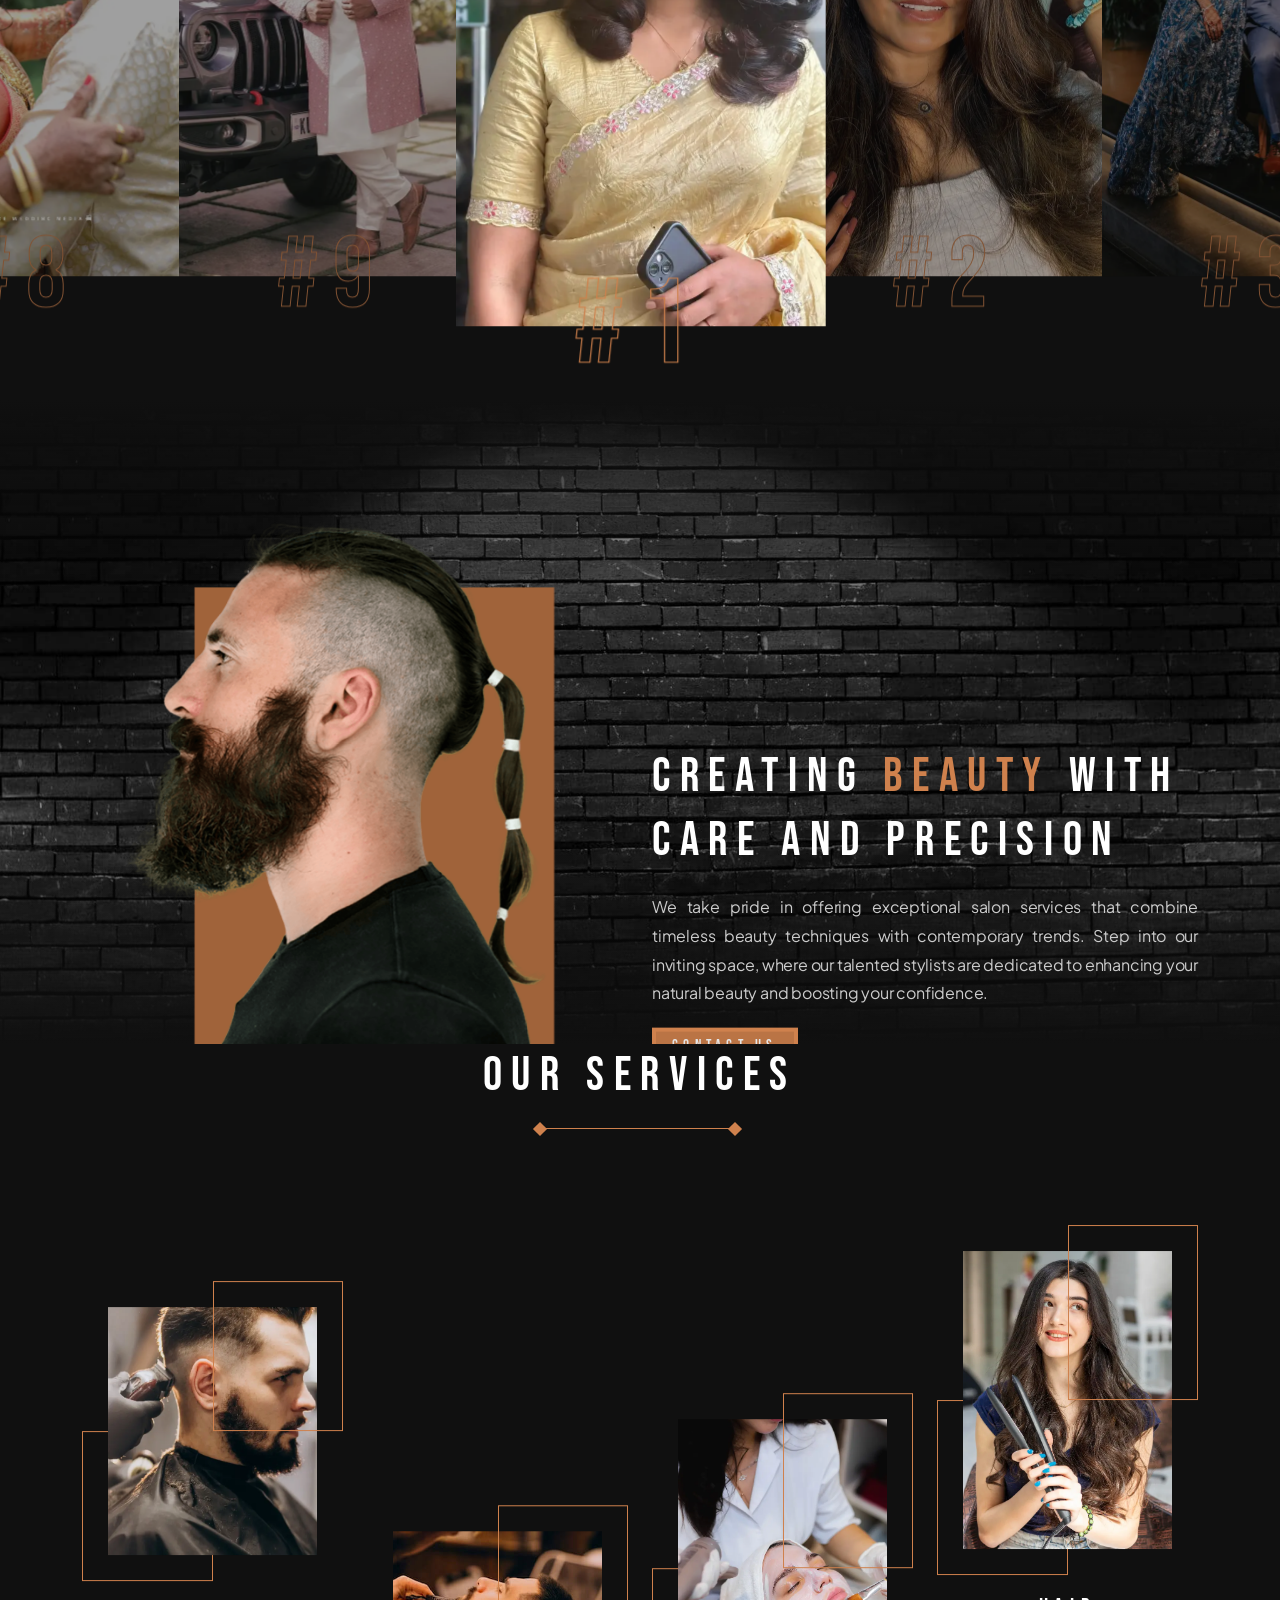
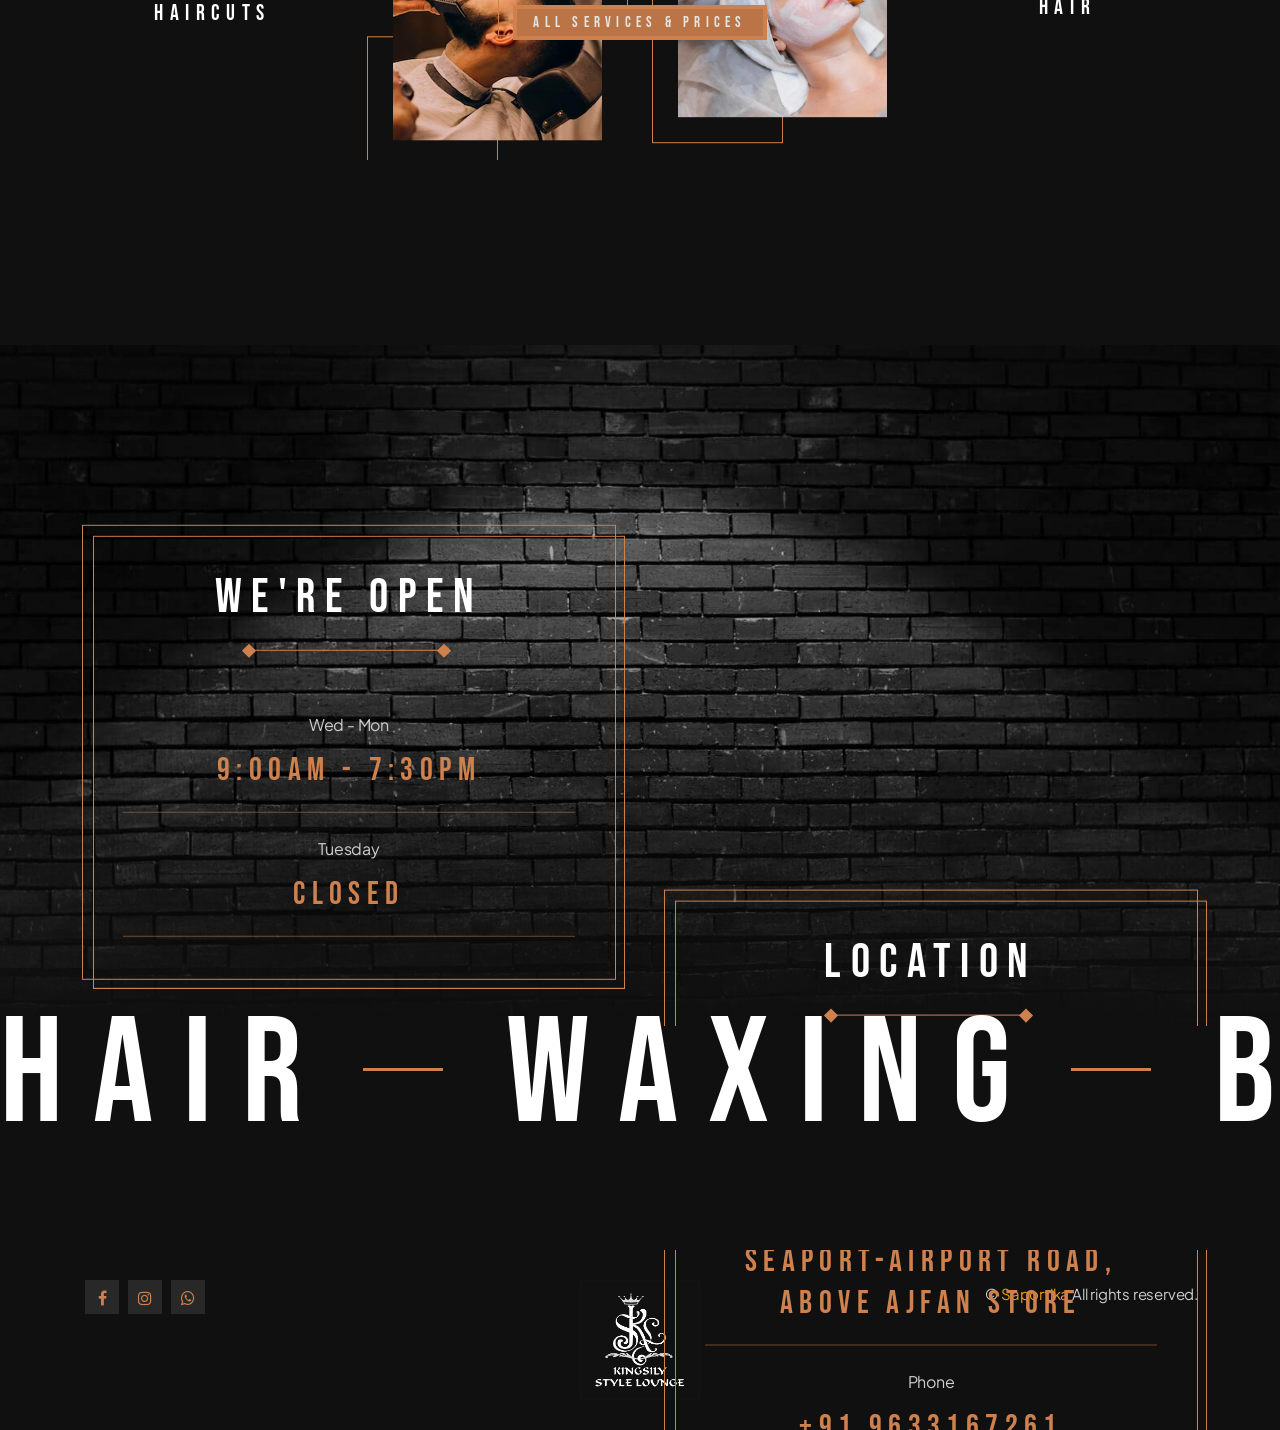
==== commit eb909fe9: "init" ====
--- a/index.html
+++ b/index.html
@@ -90,7 +90,7 @@
                                 <div class="container">
                                         <div class="row align-items-center">     
                                             <div class="col-lg-6 offset-lg-3 d-flex">
-                                                <img src="images/misc/man-4.png" class="wow fadeInLeft" data-wow-delay=".3s" data-wow-duration="1.5s" alt="">
+                                                <img src="images/misc/man-4.webp" class="wow fadeInLeft" data-wow-delay=".3s" data-wow-duration="1.5s" alt="">
                                             </div>
                                         </div>
                                     </div>
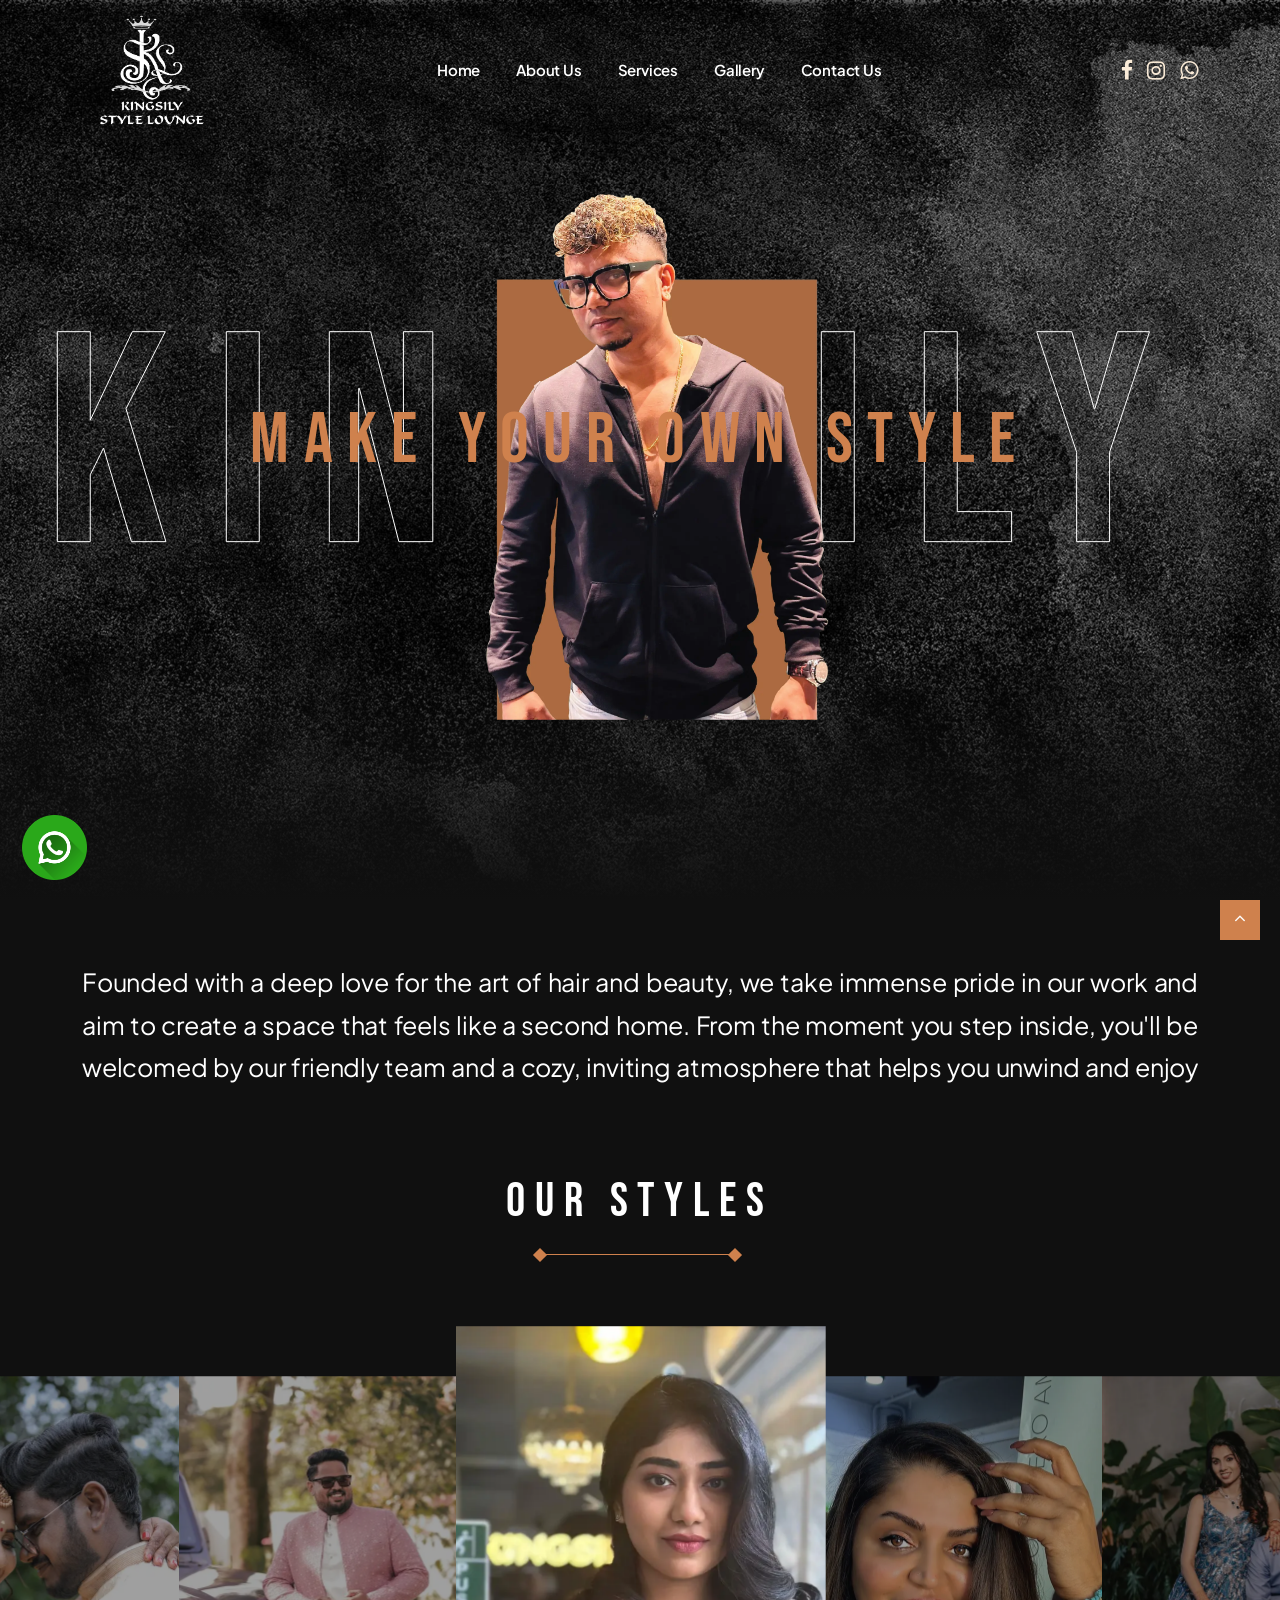
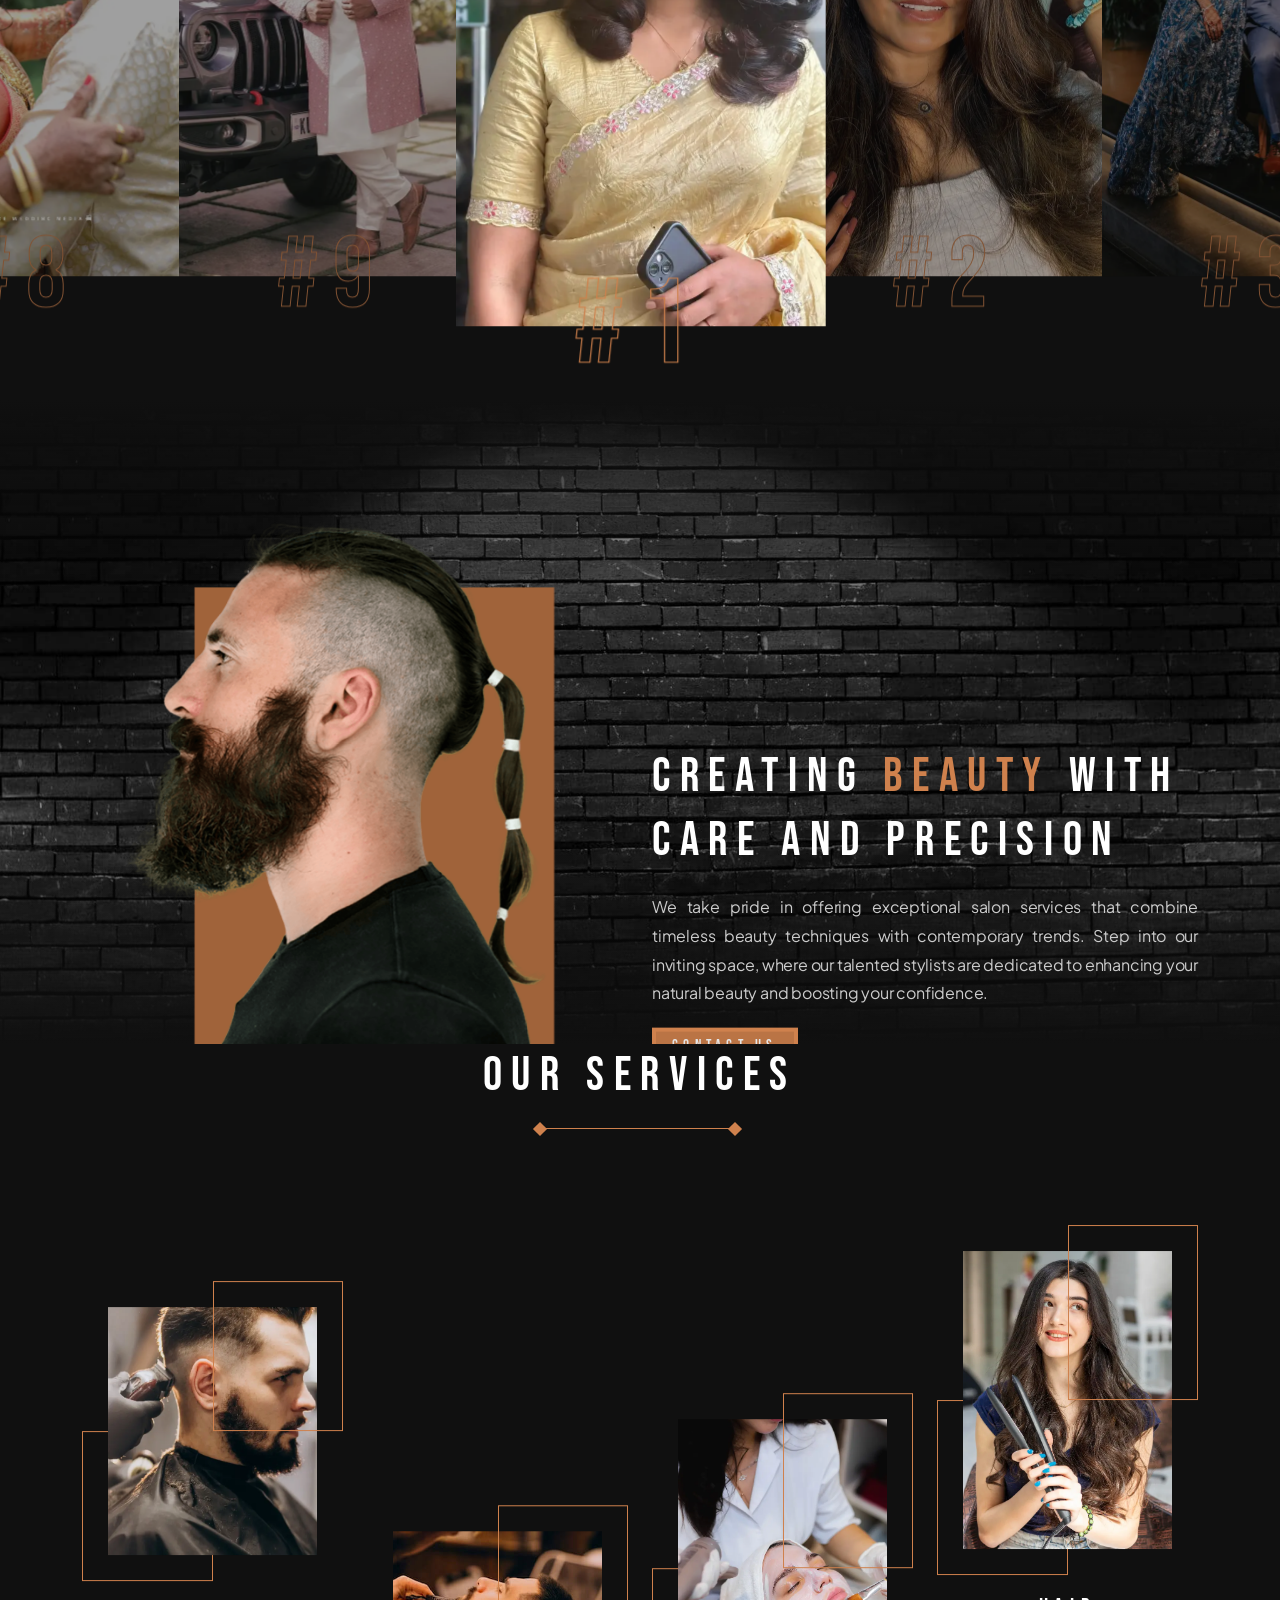
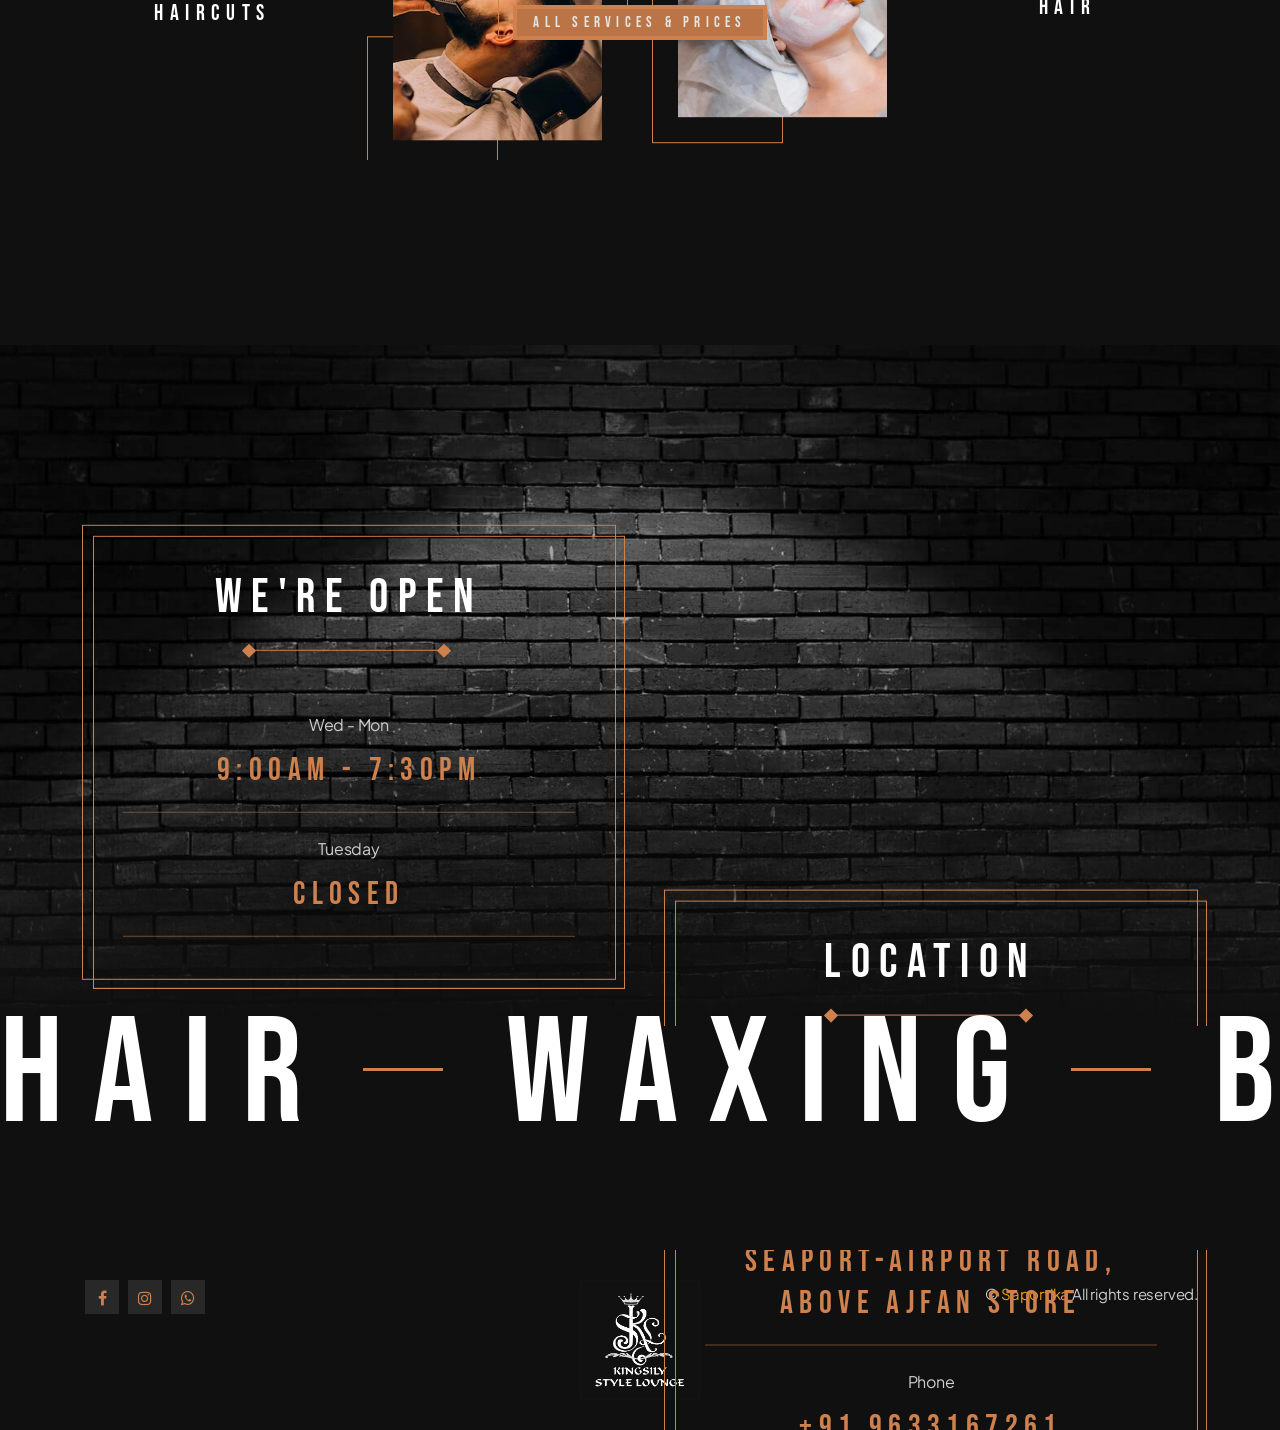
==== commit 36a394ff: "init" ====
--- a/index.html
+++ b/index.html
@@ -104,14 +104,14 @@
               <!-- Inner -->
 
               <!-- Controls -->
-              <a class="carousel-control-prev" href="#de-carousel" role="button" data-mdb-slide="prev">
+              <!-- <a class="carousel-control-prev" href="#de-carousel" role="button" data-mdb-slide="prev">
                 <span class="carousel-control-prev-icon" aria-hidden="true"></span>
                 <span class="sr-only">Previous</span>
               </a>
               <a class="carousel-control-next" href="#de-carousel" role="button" data-mdb-slide="next">
                 <span class="carousel-control-next-icon" aria-hidden="true"></span>
                 <span class="sr-only">Next</span>
-              </a>              
+              </a>               -->
             </section>
 
             <section aria-label="section" class="no-top no-bottom">
@@ -147,7 +147,7 @@
                                             </span>
                                         
                                             <div class="c-item_wrap">
-                                                <img src="images/works/1.webp" class="lazy img-fluid" alt="" style="min-height: 500px ;max-height: 500px; object-fit: cover;">
+                                                <img src="images/works/1.webp" class="lazy img-fluid img-resp" alt="" >
                                             </div>
                                         </a>
                                     </div>
@@ -160,7 +160,7 @@
                                             </span>
                                         
                                             <div class="c-item_wrap">
-                                                <img src="images/works/2.webp" class="lazy img-fluid" alt="" style="min-height: 500px ;max-height: 500px; object-fit: cover;">
+                                                <img src="images/works/2.webp" class="lazy img-fluid img-resp" alt="" >
                                             </div>
                                         </a>
                                     </div>
@@ -173,7 +173,7 @@
                                             </span>
                                         
                                             <div class="c-item_wrap">
-                                                <img src="images/works/3.webp" class="lazy img-fluid" alt="" style="min-height: 500px ;max-height: 500px; object-fit: cover;">
+                                                <img src="images/works/3.webp" class="lazy img-fluid img-resp" alt="" >
                                             </div>
                                         </a>
                                     </div>  
@@ -186,7 +186,7 @@
                                             </span>
                                             
                                             <div class="c-item_wrap">
-                                                <img src="images/works/4.webp" class="lazy img-fluid" alt="" style="min-height: 500px ;max-height: 500px; object-fit: cover;">
+                                                <img src="images/works/4.webp" class="lazy img-fluid img-resp" alt="" >
                                             </div>
                                         </a>
                                     </div>                      
@@ -200,7 +200,7 @@
                                             </span>
                                             
                                             <div class="c-item_wrap">
-                                                <img src="images/works/5.webp" class="lazy img-fluid" alt="" style="min-height: 500px ;max-height: 500px; object-fit: cover;">
+                                                <img src="images/works/5.webp" class="lazy img-fluid img-resp" alt="" >
                                             </div>
                                         </a>
                                     </div>
@@ -213,7 +213,7 @@
                                             </span>
                                             
                                             <div class="c-item_wrap">
-                                                <img src="images/works/6.webp" class="lazy img-fluid" alt="" style="min-height: 500px ;max-height: 500px; object-fit: cover;">
+                                                <img src="images/works/6.webp" class="lazy img-fluid img-resp" alt="" >
                                             </div>
                                         </a>
                                     </div>
@@ -226,7 +226,7 @@
                                             </span>
                                             
                                             <div class="c-item_wrap">
-                                                <img src="images/works/7.webp" class="lazy img-fluid" alt="" style="min-height: 500px ;max-height: 500px; object-fit: cover;">
+                                                <img src="images/works/7.webp" class="lazy img-fluid img-resp" alt="" >
                                             </div>
                                         </a>
                                     </div>
@@ -239,7 +239,7 @@
                                             </span>
                                             
                                             <div class="c-item_wrap">
-                                                <img src="images/works/8.webp" class="lazy img-fluid" alt="" style="min-height: 500px ;max-height: 500px; object-fit: cover;">
+                                                <img src="images/works/8.webp" class="lazy img-fluid img-resp" alt="" >
                                             </div>
                                         </a>
                                     </div>
@@ -252,7 +252,7 @@
                                             </span>
                                             
                                             <div class="c-item_wrap">
-                                                <img src="images/works/9.webp" class="lazy img-fluid" alt="" style="min-height: 500px ;max-height: 500px; object-fit: cover;">
+                                                <img src="images/works/9.webp" class="lazy img-fluid img-resp" alt="" >
                                             </div>
                                         </a>
                                     </div>
--- a/css/style.css
+++ b/css/style.css
@@ -18548,4 +18548,19 @@
       display: none;
   }
 
+}
+
+.img-resp{
+  min-height: 500px;
+  max-height: 500px;
+  object-fit: cover;
+}
+
+@media(max-width:800px) {
+  .img-resp{
+    min-height: 305px;
+    max-height: 305px;
+    object-fit: cover;
+  }
+
 }
